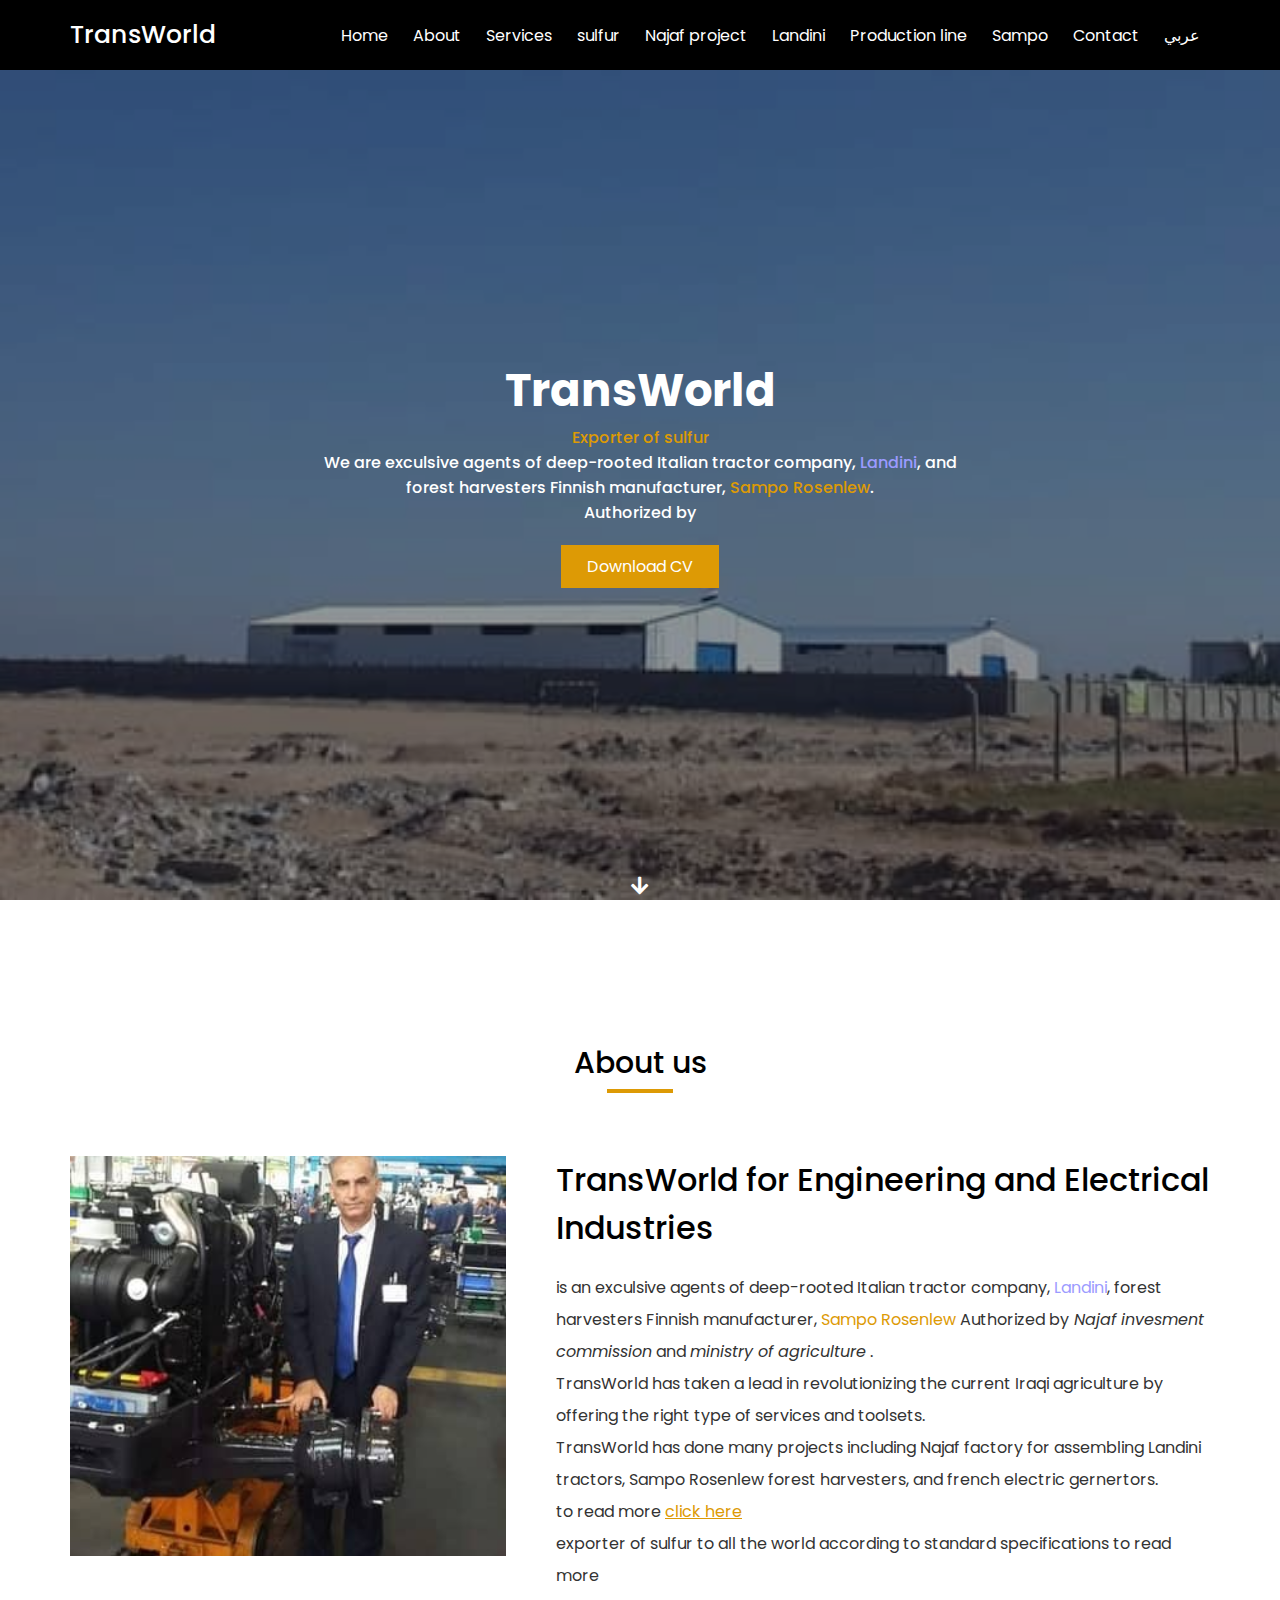
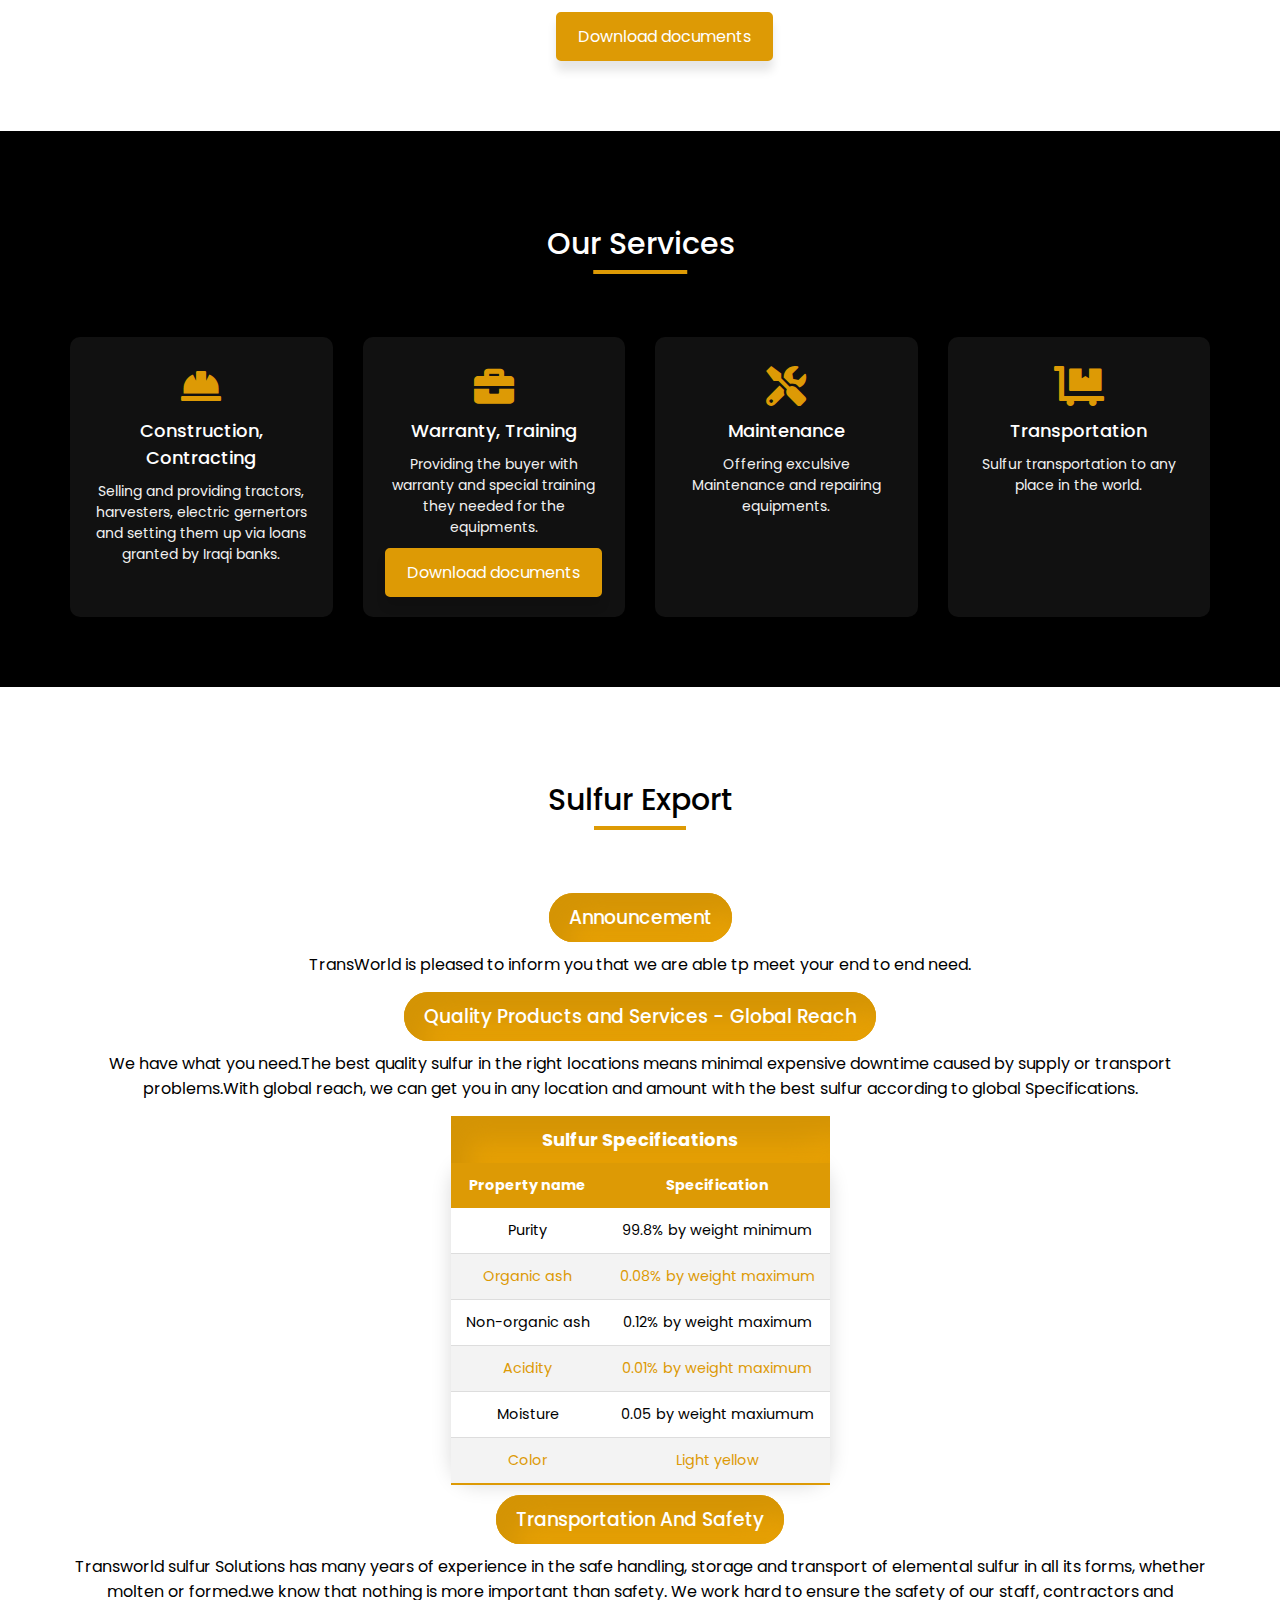
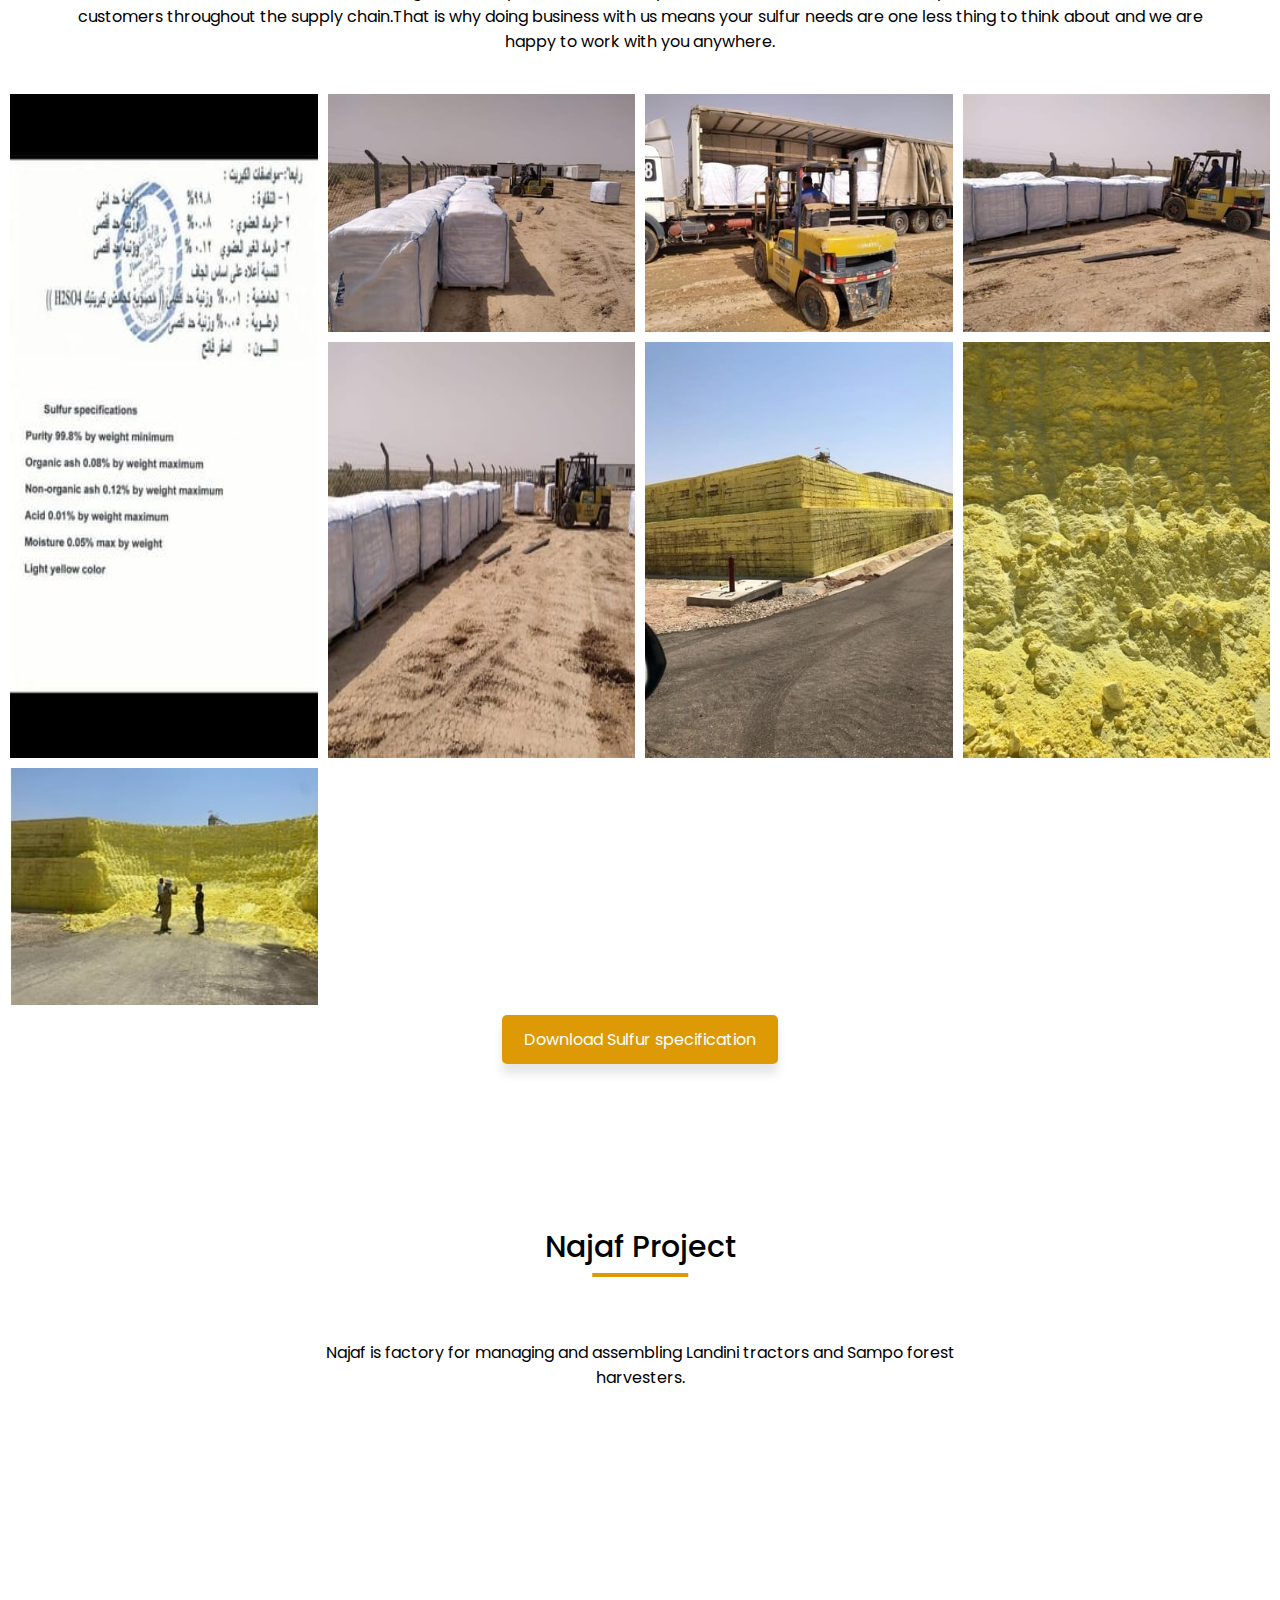
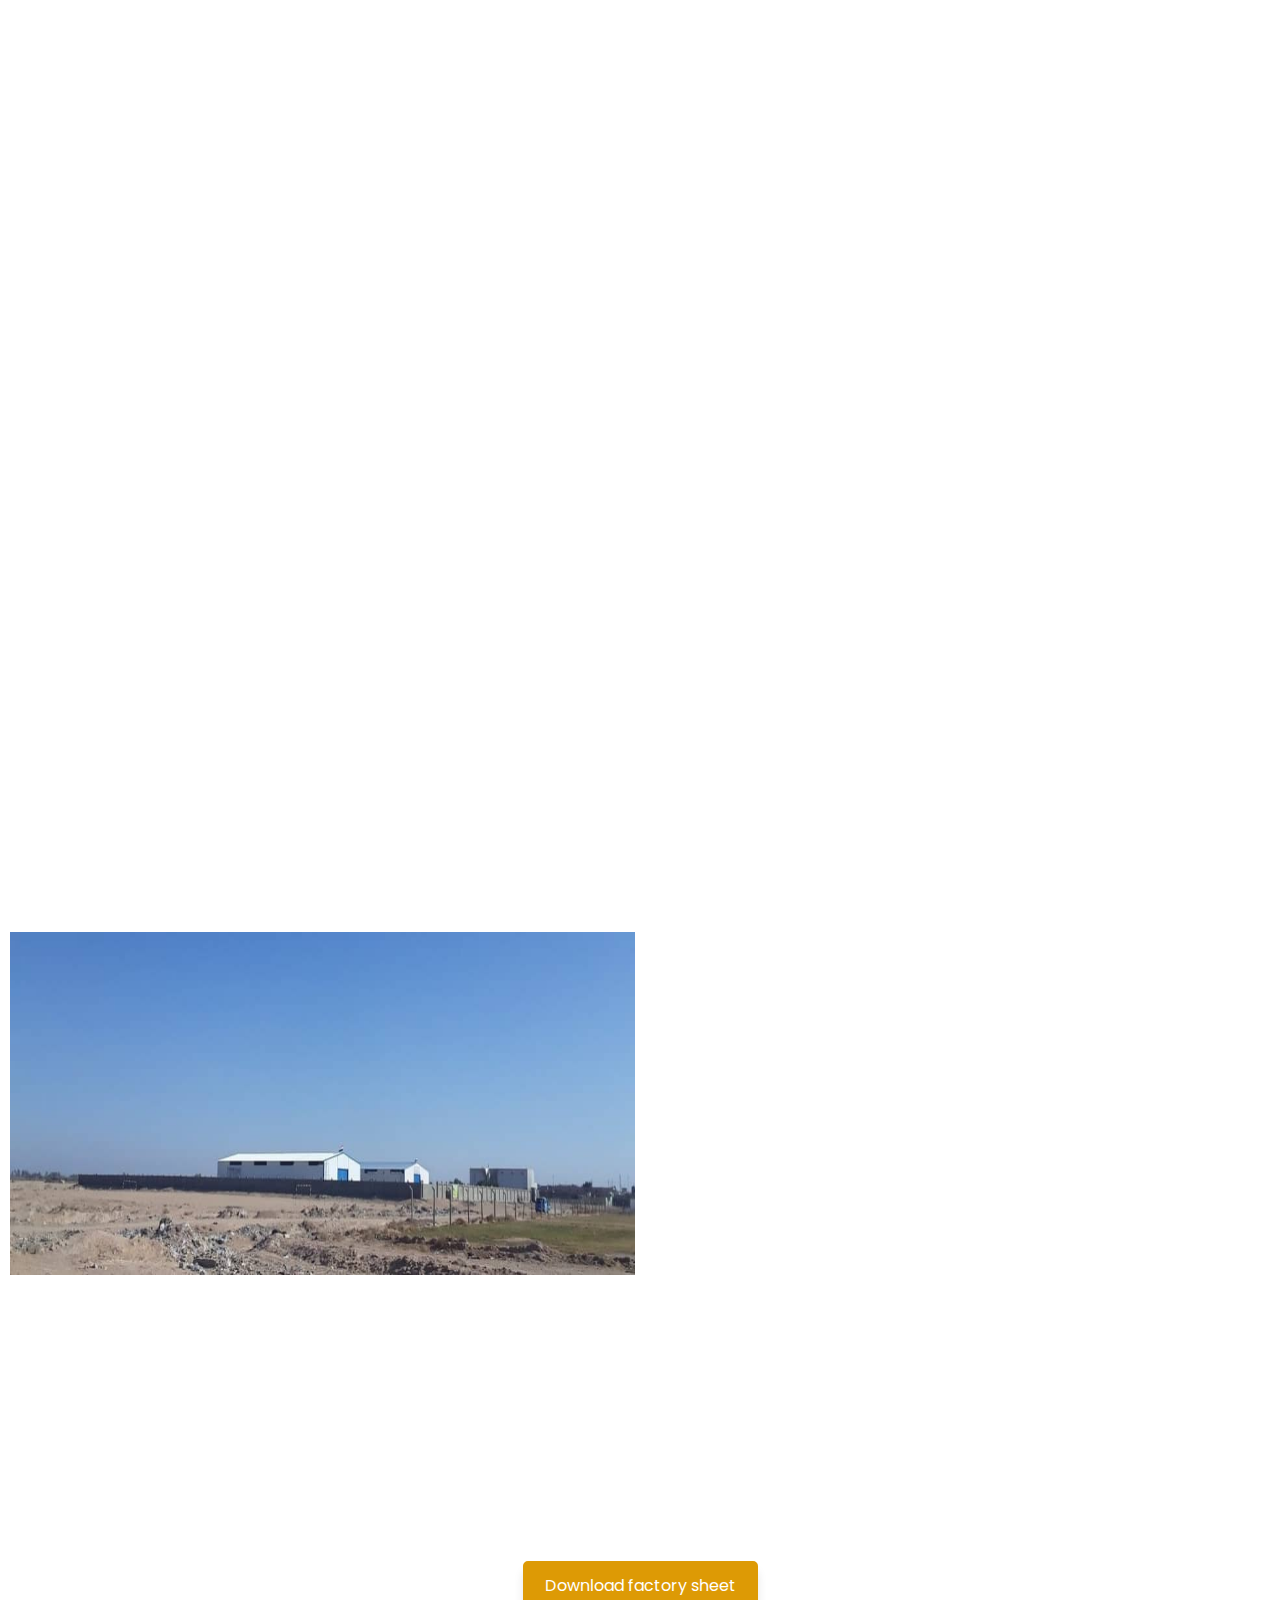
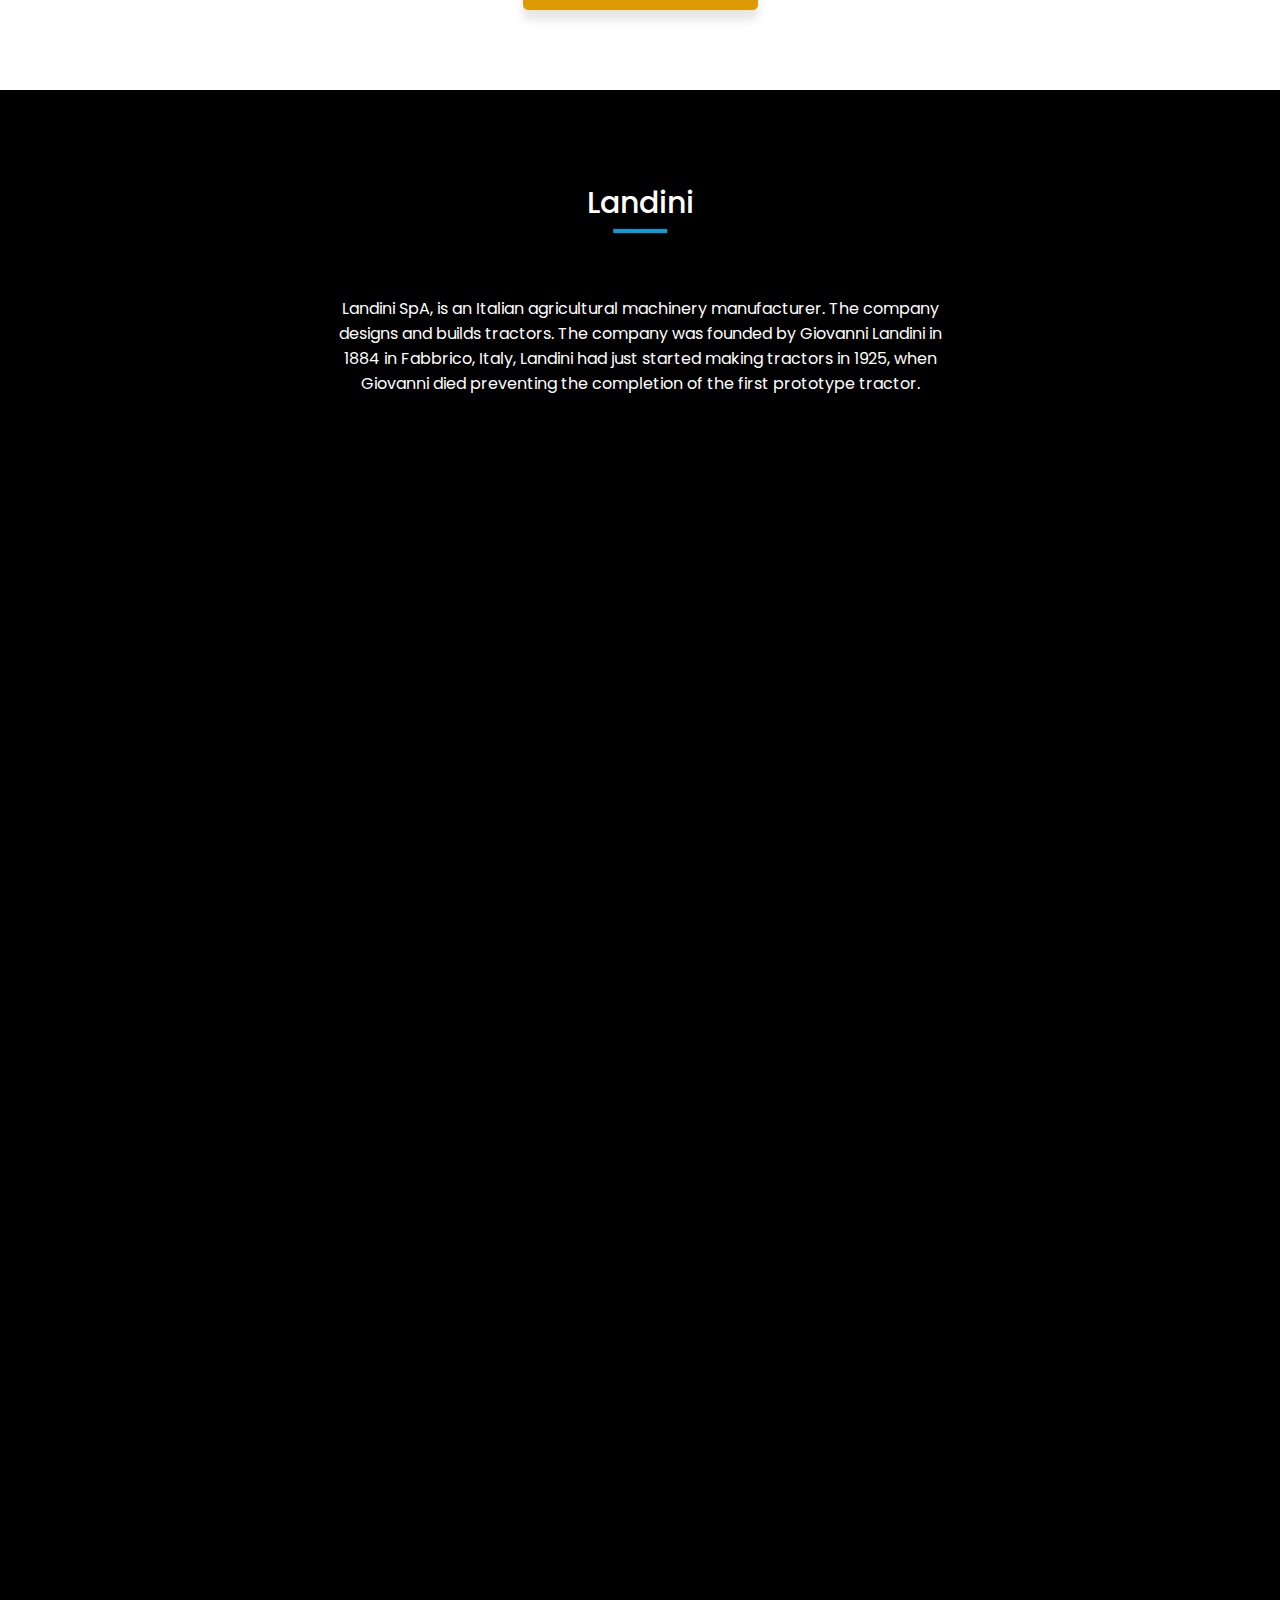
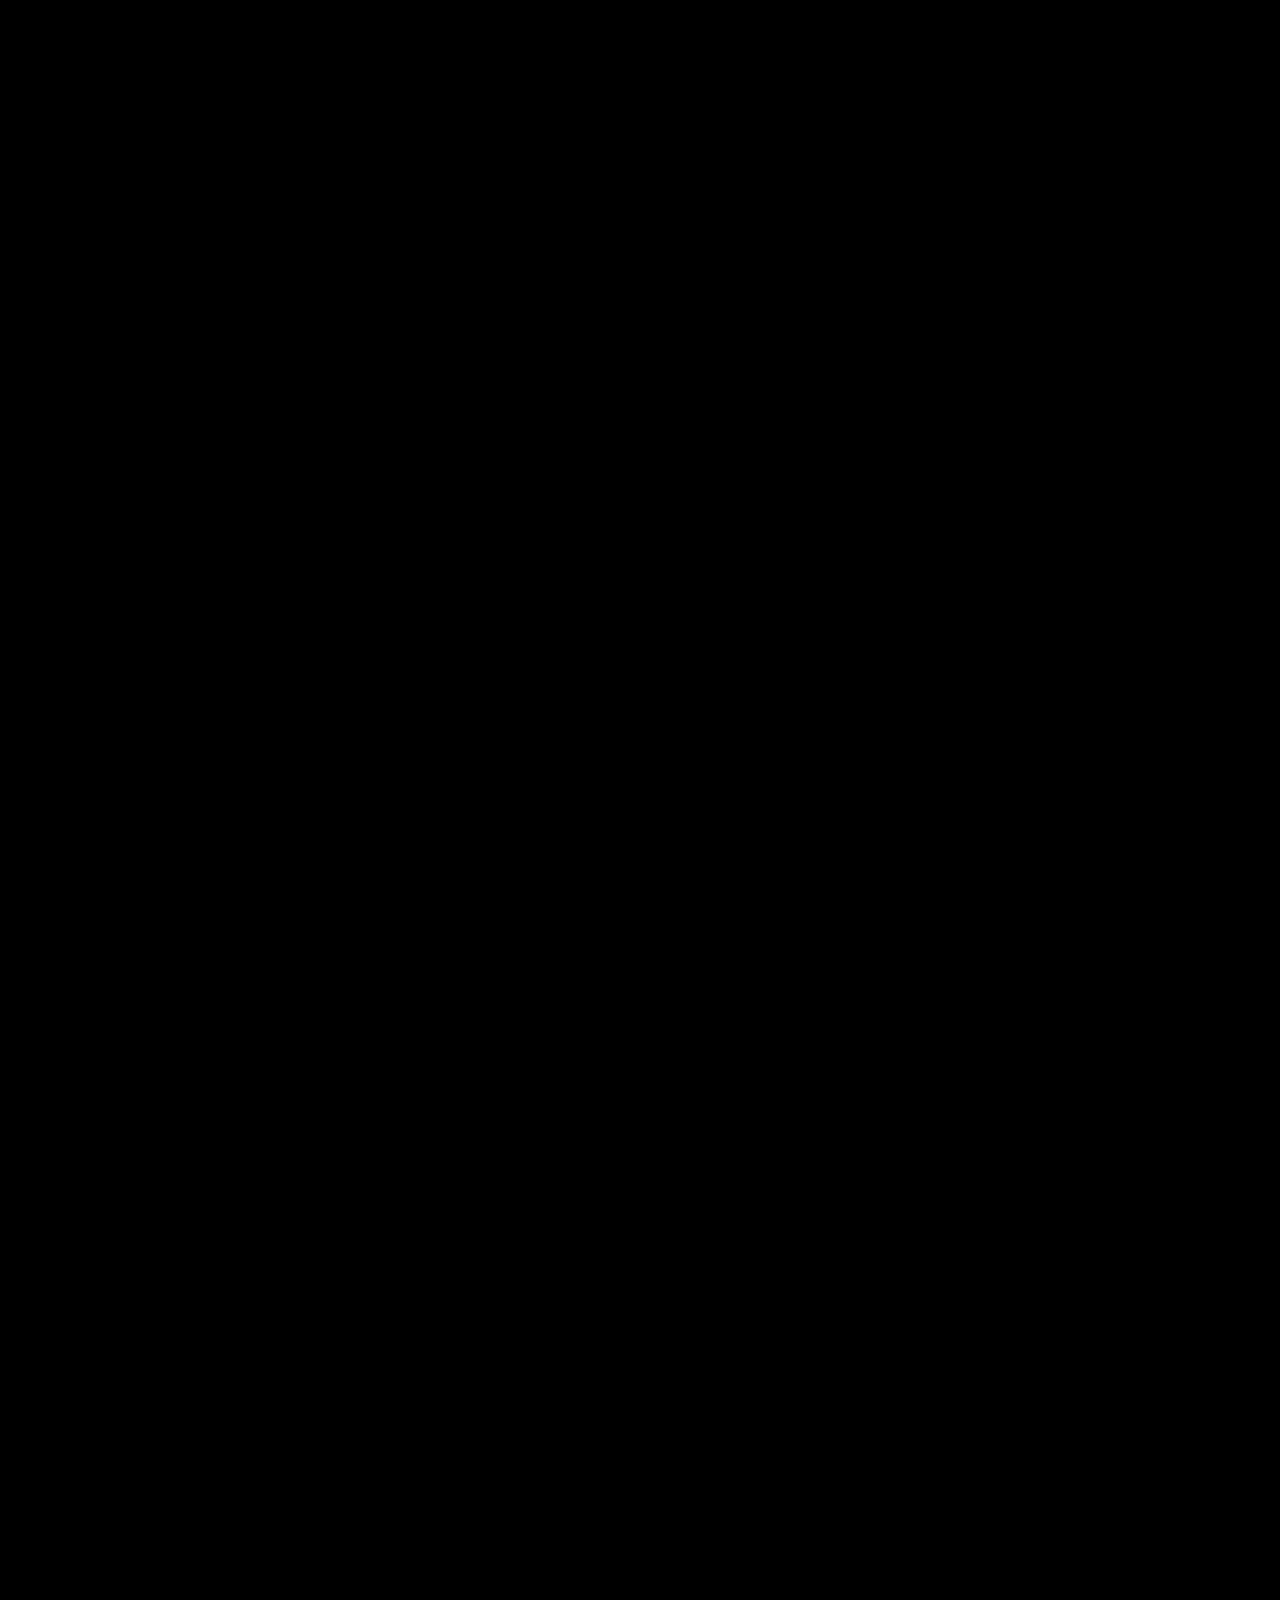
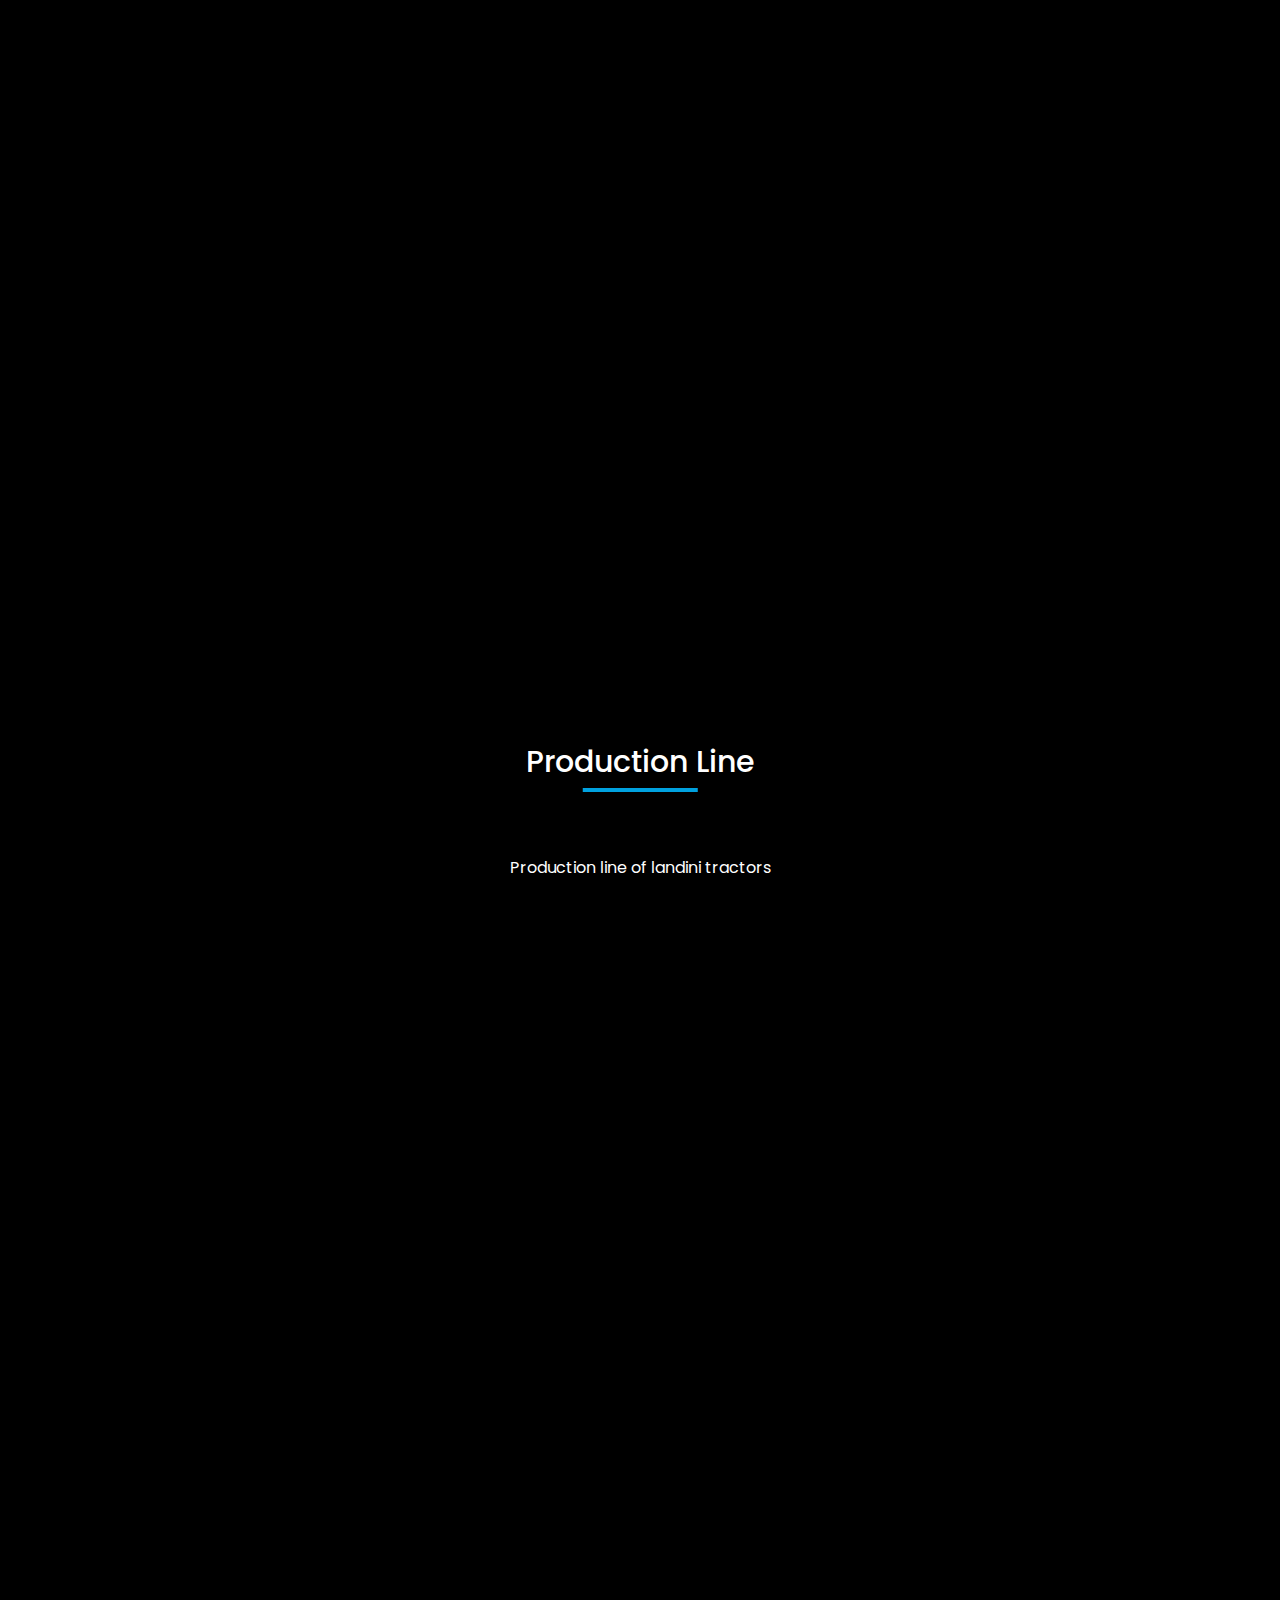
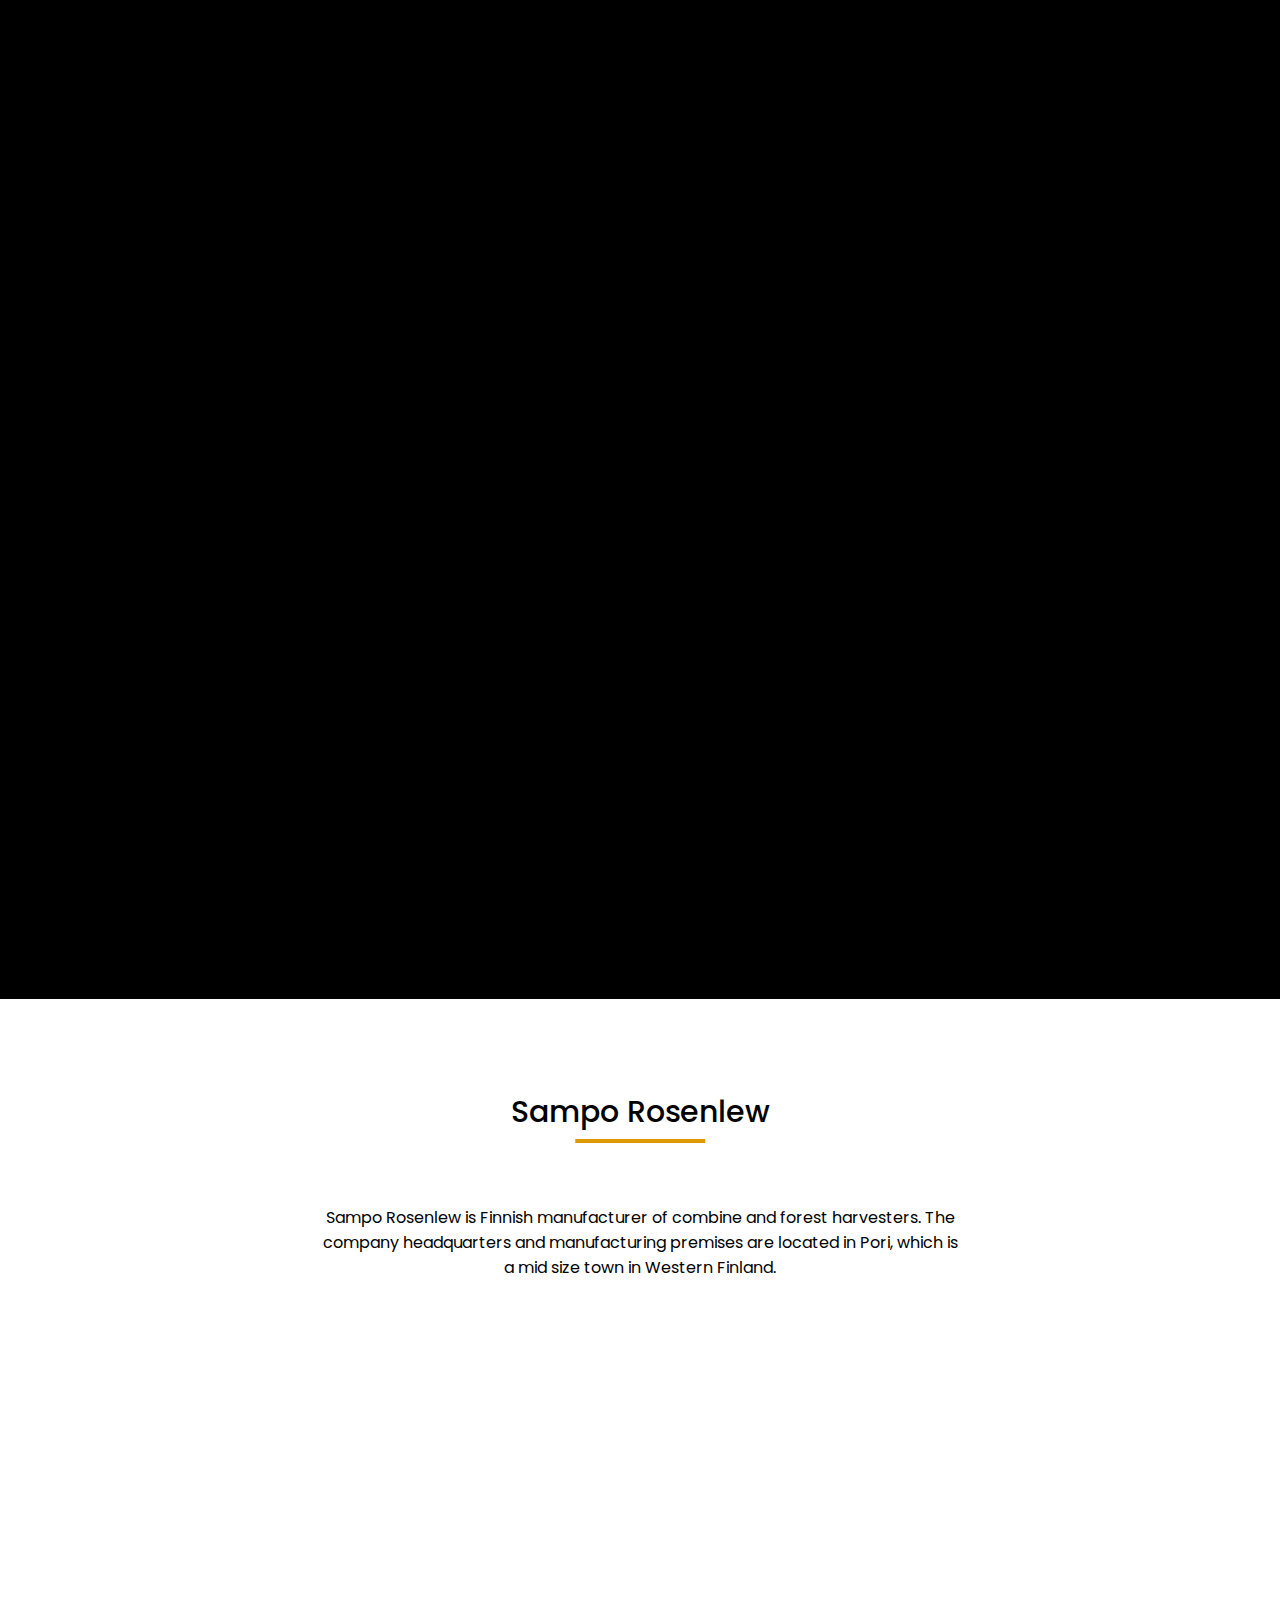
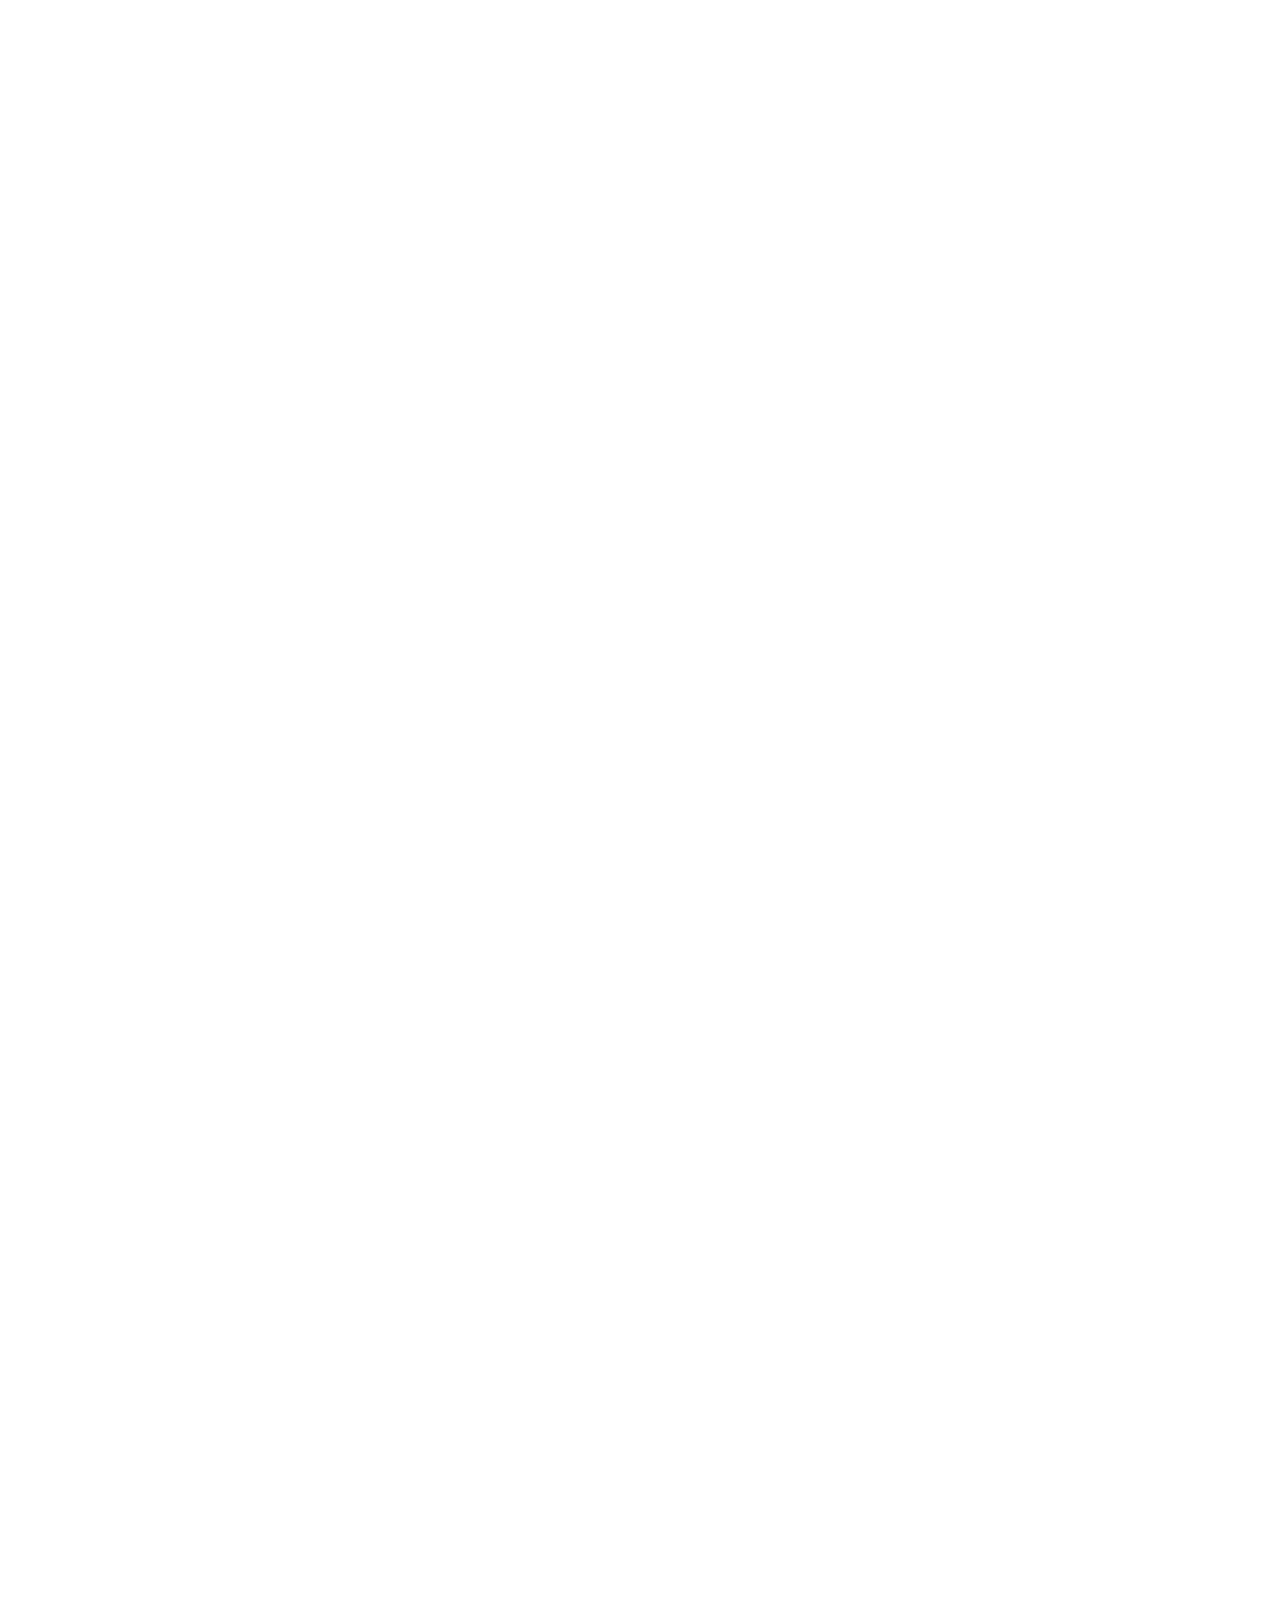
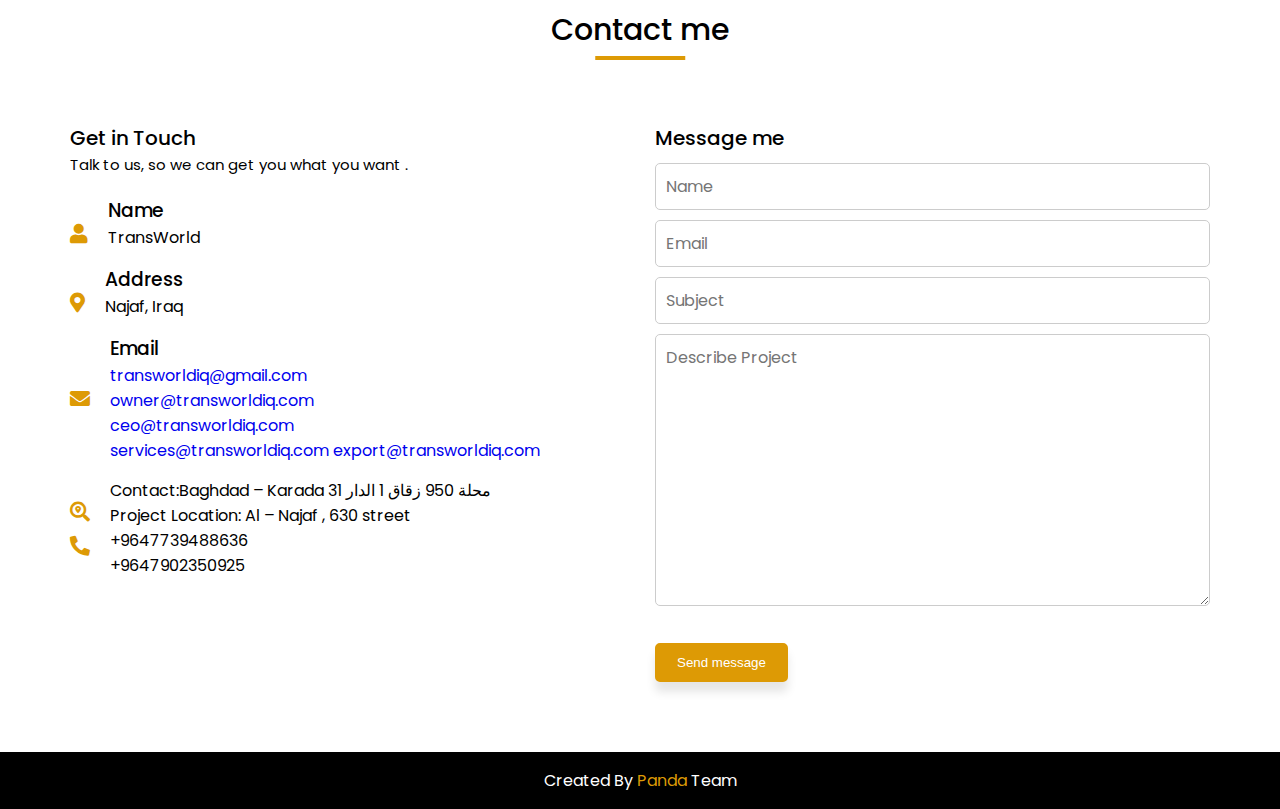
==== index.html @ b2044a7e "production section added" ====
<!DOCTYPE html>
<html lang="en">
  <head>
    <meta charset="UTF-8" />
    <meta name="viewport" content="width=device-width, initial-scale=1.0" />
    <meta name="description" content="Exporter of sulfur
We are exculsive agents of deep-rooted Italian tractor company, Landini, and forest harvesters Finnish manufacturer, Sampo Rosenlew.">
    <!-- Favicon -->
    <!-- <link rel="shortcut icon" href="./images/favicon.ico" type="image/x-icon" /> -->
    <!-- Font Awesome -->
    <link
      rel="stylesheet"
      href="https://cdnjs.cloudflare.com/ajax/libs/font-awesome/5.15.1/css/all.min.css"
    />
    <!-- AOS -->
    <link
      rel="stylesheet"
      href="https://cdnjs.cloudflare.com/ajax/libs/aos/2.3.4/aos.css"
    />
    <script
      type="text/javascript"
      src="https://cdn.jsdelivr.net/npm/emailjs-com@3/dist/email.min.js"
    ></script>
    <link rel="preconnect" href="https://fonts.googleapis.com" />
    <link rel="preconnect" href="https://fonts.gstatic.com" crossorigin />
    <link
      href="https://fonts.googleapis.com/css2?family=Poppins:wght@200;300;400;500;600;700&display=swap"
      rel="stylesheet"
    />

   <link rel="apple-touch-icon" sizes="180x180" href="./images/apple-touch-icon.png">
<link rel="icon" type="image/png" sizes="32x32" href="./images/favicon-32x32.png">
<link rel="icon" type="image/png" sizes="16x16" href="./images/favicon-16x16.png">
<link rel="manifest" href="./images/site.webmanifest">
<link rel="mask-icon" href="./images/safari-pinned-tab.svg" color="#5bbad5">
<meta name="msapplication-TileColor" content="#da532c">
<meta name="theme-color" content="#ffffff">

    
    <!-- Custom StyleSheet -->
    <link rel="stylesheet" href="./styles.css" />
    <title>TransWorld</title>
  </head>
  <body>
    <div class="announcements ">
      <div class="bullhorn">
        <h1 class="bullhorn__heading ">
          <i class="fas fa-bullhorn"></i> sulfur export
        </h1>
        <p class="bullhorn__text">we are happy to announce that we can get your need of sulfur.</p>
        <a href="#sulfur" class="btn">Read more</a>
        <div class="announcements__close">
                <i class="fas fa-times"></i>
              </div>
      </div>
     
    </div>
    <!-- Header -->
    <header id="home" class="header">
      <!-- Navigation -->
      <nav class="nav">
        <div class="navigation container">
          <div class="logo">
            <h1>TransWorld</h1>
          </div>

          <div class="menu">
            <div class="top-nav">
              <div class="logo">
                <h1>TransWorld<span>.</span></h1>
              </div>
              <div class="close">
                <i class="fas fa-times"></i>
              </div>
            </div>

            <ul class="nav-list">
              <li class="nav-item">
                <a href="#home" class="nav-link scroll-link">Home</a>
              </li>
              <li class="nav-item">
                <a href="#about" class="nav-link scroll-link">About</a>
              </li>
              <li class="nav-item">
                <a href="#services" class="nav-link scroll-link">Services</a>
              </li>
              <li class="nav-item">
                <a style="white-space: nowrap;" href="#sulfur" class="nav-link scroll-link">sulfur</a>
              </li>
              <li class="nav-item">
                <a style="white-space: nowrap;" href="#najaf" class="nav-link scroll-link">Najaf project</a>
              </li>
              <li class="nav-item">
                <a href="#landini" class="nav-link scroll-link">Landini</a>
              </li>
              <li class="nav-item">
                <a href="#production" class="nav-link scroll-link">Production line</a>
              </li>
              <li class="nav-item">
                <a href="#sampo" class="nav-link scroll-link">Sampo</a>
              </li>

              <li class="nav-item">
                <a href="#contact" class="nav-link scroll-link">Contact</a>
              </li>
              <li class="nav-item">
                <a href="./indexAr.html" class="nav-link">عربي</a>
              </li>
            </ul>
          </div>

          <div class="hamburger">
            <i class="fas fa-bars"></i>
          </div>
        </div>
      </nav>
      <!-- Hero -->
      <div class="hero">
        <h1>TransWorld</h1>
        <h4>
          <span  class="sampo">Exporter of sulfur </span>
          <br>
          We are exculsive agents of deep-rooted Italian tractor company,
          <span class="landini">Landini</span>, and forest harvesters Finnish
          manufacturer,<span class="sampo"> Sampo Rosenlew</span>. <br />
          Authorized by <span id="type1"> </span>
        </h4>
        <a
          target="__blank"
          href="https://drive.google.com/file/d/1tluhqa-PEDRp9H2wcFbpK3TBX7OTzazV/view"
          >Download CV</a
        >
        
        <div class="icon"><i class="fas fa-arrow-down"></i></div>
      </div>

     
    </header>

    <!-- Main -->
    <section class="section about" id="about">
      <div class="title">
        <h1>About us</h1>
      </div>

      <div class="about-center container">
        <div class="left" data-aos="fade-right" data-aos-duration="2000">
          <img loading="lazy" width="343" height="624" style="width: 100%" src="./images/profile1.jpg" alt="About" />
        </div>
        <div class="right" data-aos="fade-left" data-aos-duration="2000">
          <h1>
            TransWorld
            <span class="enginnering"
              >for Engineering and Electrical Industries</span
            >
          </h1>
          <p>
            is an exculsive agents of deep-rooted Italian tractor company,
            <span class="landini">Landini</span>, forest harvesters Finnish
            manufacturer,<span class="sampo"> Sampo Rosenlew</span> Authorized
            by<span class="italic"> Najaf invesment commission</span> and
            <span class="italic">ministry of agriculture</span> .<br />
            TransWorld has taken a lead in revolutionizing the current Iraqi
            agriculture by offering the right type of services and toolsets.<br />
            TransWorld has done many projects including Najaf factory for
            assembling Landini tractors, Sampo Rosenlew forest harvesters, and
            french electric gernertors.<br /> to read more <a href="#najaf" class="clickme">click here</a>
            <br>
            exporter of sulfur to all the world according to standard specifications
            to read more 
          </p>
          <a
            target="__blank"
            href="https://drive.google.com/file/d/1eMQMuQD7AAzV1RnUiD7kBJ0HDFcUtBu0/view?usp=drive_open"
            class="btn"
            >Download documents</a
          >
        </div>
      </div>
    </section>

    <!-- Services -->
    <section class="section theme" id="services">
      <div class="title">
        <h1>Our Services</h1>
      </div>

      <div class="services-center container">
        <div class="service" data-aos="fade-down" data-aos-duration="2000">
          <span><i class="fas fa-hard-hat"></i></span>
          <h2>Construction, Contracting</h2>
          <p>
            Selling and providing tractors, harvesters, electric gernertors and
            setting them up via loans granted by Iraqi banks.
          </p>
        </div>

        <div class="service" data-aos="fade-up" data-aos-duration="2000">
          <span><i class="fas fa-briefcase"></i></span>
          <h2>Warranty, Training</h2>
          <p>
            Providing the buyer with warranty and special training they needed
            for the equipments.
          </p>
          <a
            target="__blank"
            href="https://drive.google.com/file/d/14Ev67QJpmAxqZKG4GBSq-D1_QF16k7yN/view"
            class="btn"
            >Download documents</a
          >
        </div>

        <div class="service" data-aos="fade-down" data-aos-duration="2000">
          <span><i class="fas fa-tools"></i></span>
          <h2>Maintenance</h2>
          <p>Offering exculsive Maintenance and repairing equipments.</p>
        </div>
        <div class="service" data-aos="fade-up" data-aos-duration="2000">
          <span><i class="fas fa-dolly-flatbed"></i></span>
          <h2>Transportation</h2>
          <p>Sulfur transportation to any place in the world.</p>
        </div>
      </div>
    </section>

    <!-- Skills -->
    <section class="section rosenlew" id="sulfur">
      <div class="title">
        <h1>Sulfur Export</h1>
      </div>
      <h3 class="sulfur__heading">Announcement</h3>
      <p class="rosenlew__text">
        TransWorld is pleased to inform you that we are able tp meet your end to end need.
      </p>
      <h3 class="sulfur__heading">Quality Products and Services - Global Reach</h3>
      <p>We have what you need.The best quality sulfur in the right locations means minimal expensive downtime caused by supply or transport problems.With global reach, we can get you in any location and amount with the best sulfur according to global Specifications.
      </p>
      <table class="styled-table">
        <caption>Sulfur Specifications </caption>
  <thead>
      <tr>
          <th>Property name</th>
          <th>Specification</th>
      </tr>
  </thead>
  <tbody>
      <tr>
          <td>Purity</td>
          <td>99.8% by weight minimum </td>
      </tr>
      <tr class="active-row">
          <td>Organic ash</td>
          <td>0.08% by weight maximum</td>
      </tr>
      <tr>
          <td>Non-organic ash</td>
          <td>0.12% by weight maximum</td>
      </tr>
      <tr class="active-row">
          <td>Acidity</td>
          <td>0.01% by weight maximum</td>
      </tr>
      <tr>
          <td>Moisture</td>
          <td>0.05 by weight maxiumum </td>
      </tr>
      <tr class="active-row">
          <td>Color</td>
          <td>Light yellow</td>
      </tr>
      <!-- and so on... -->
  </tbody>
</table>
      <h3 class="sulfur__heading">Transportation And Safety </h3>
      <p>Transworld sulfur Solutions has many years of experience in the safe handling, storage and transport of elemental sulfur in all its forms, whether molten or formed.we know that nothing is more important than safety. We work hard to ensure the safety of our staff, contractors and customers throughout the supply chain.That is why doing business with us means your sulfur needs are one less thing to think about and we are happy to work with you anywhere.

        
      </p>
      <div class="grid sulfur">
        <div class="grid__item tall"><img width="265" height="470" loading="lazy" src="./images/sulfur1.jpg" alt="sulfur production" /></div>
        <div class="grid__item"><img width="400" height="300" loading="lazy" src="./images/sulfur2.jpg" alt="sulfur production" /></div>
        <div class="grid__item"><img width="400" height="300" loading="lazy" src="./images/sulfur3.jpg" alt="sulfur production" /></div>
        <div class="grid__item"><img width="400" height="300" loading="lazy" src="./images/sulfur4.jpg" alt="sulfur production" /></div>
        <div class="grid__item"><img width="400" height="300" loading="lazy" src="./images/sulfur5.jpg" alt="sulfur production" /></div>
        <div class="grid__item"><img width="400" height="533" loading="lazy" src="./images/sulfur6.jpg" alt="sulfur production" /></div>
        <div class="grid__item"><img width="400" height="533" loading="lazy" src="./images/sulfur7.jpg" alt="sulfur production" /></div>
        <div class="grid__item"><img width="300" height="244" loading="lazy" src="./images/sulfur8.jpg" alt="sulfur production" /></div>
        
      </div>
      <a
        target="__blank"
        href="https://drive.google.com/file/d/1i5XDwlcLVckRjGsEOge6G3C3qD5MQ6SI/view"
        class="btn"
        >Download Sulfur specification</a
      >
    </section>
    <section class="section rosenlew" id="najaf">
      <div class="title">
        <h1>Najaf Project</h1>
      </div>
      <p class="rosenlew__text">
        Najaf is factory for managing and assembling Landini tractors and Sampo
        forest harvesters.
      </p>

      <div class="grid najaf">
        <div class="grid__item wide"><img loading="lazy" width="499" height="281" src="./images/najaf1.jpg" alt="najaf" /></div>
        
        <div class="grid__item "><img loading="lazy" width="512" height="362"  src="./images/najaf3.jpg" alt="najaf" /></div>
        <div class="grid__item wide"><img loading="lazy" width="400" height="108"  src="./images/landini9.jpg" alt="landini" /></div>
        <div class="grid__item wide">
          <img  loading="lazy" width="896" height="504"  src="./images/landini12.jpg" alt="landini" />
        </div>
        <!-- <div class="grid__item"><img src="./images/najaf6.PNG" alt="Najaf" /></div> -->
        <div class="grid__item"><img loading="lazy" width="310" height="175"  src="./images/najaf7.jpg" alt="najaf" /></div>
        <div class="grid__item wide"><img loading="lazy" width="330" height="186"  src="./images/najaf8.jpg" alt="najaf" /></div>
        <div  class="grid__item "><img  loading="lazy" width="400" height="267"  src="./images/bussiness2.jpg" alt="najaf" /></div>
        <div  class="grid__item tall"><img  loading="lazy" width="188" height="500"  src="./images/bussiness3.jpg" alt="najaf" /></div>
        <div class="grid__item wide"><img  loading="lazy" width="960" height="341"  src="./images/najaf9.jpg" alt="najaf" /></div>
        <div  class="grid__item wide"><img  loading="lazy" width="552" height="220"  src="./images/bussiness.jpg" alt="najaf" /></div>
      </div>
      <a
        target="__blank"
        href="https://drive.google.com/file/d/1XzRm5hGX4TvitkJlsBdp9jgvGE-S5t4x/view "
        class="btn"
        >Download factory sheet</a
      >
    </section>

    <section class="section tractor theme" id="landini">
      <div class="title">
        <h1>Landini</h1>
      </div>

      <p class="tractor__text">
        Landini SpA, is an Italian agricultural machinery manufacturer. The
        company designs and builds tractors. The company was founded by Giovanni
        Landini in 1884 in Fabbrico, Italy, Landini had just started making
        tractors in 1925, when Giovanni died preventing the completion of the
        first prototype tractor.
      </p>


      <div class="teams-center container">
        <div class="grid">
        <div class="grid__item"><img loading="lazy" width="300" height="400"  src="./images/landini1.jpg" alt="landini" /></div>
        <div class="grid__item"><img loading="lazy" width="300" height="200"  src="./images/landini2.jpg" alt="landini" /></div>
        <div class="grid__item"><img loading="lazy" width="300" height="274"  src="./images/landini3.jpg" alt="landini" /></div>
        <div class="grid__item"><img loading="lazy" width="400" height="225"  src="./images/landini4.jpg" alt="landini" /></div>
        <div class="grid__item"><img loading="lazy" width="528" height="528"  src="./images/landini5.jpg" alt="landini" /></div>
        <div class="grid__item"><img loading="lazy" width="300" height="226"  src="./images/landini6.jpg" alt="landini" /></div>
        <div class="grid__item"><img loading="lazy" width="358" height="201"  src="./images/landini7.jpg" alt="landini" /></div>
        <div class="grid__item"><img loading="lazy" width="400" height="225"  src="./images/landini8.jpg" alt="landini" /></div>
        <div class="grid__item  tall"><img  loading="lazy" width="198" height="352"   src="./images/landini10.jpg" alt="landini" /></div>
        <div class="grid__item wide"><img  loading="lazy" width="400" height="108"   src="./images/landini9.jpg" alt="landini" /></div>
        <div class="grid__item wide"><img  loading="lazy" width="400" height="265"   src="./images/landini13.jpg" alt="landini" /></div>
        <div class="grid__item wide"><img loading="lazy" width="552" height="310"   src="./images/landini11.jpg" alt="landini" /></div>
        <div class="grid__item  wide"><img  loading="lazy" width="896" height="504"   src="./images/landini12.jpg" alt="landini" /></div>
      </div>


       
      </div>
      <div class="tractor__video">
        
        <a target="__blank" href="https://www.youtube.com/embed/_UUuD_L5m4c">
          <img  width="482" height="369"  loading="lazy" src="./images/landinivideo.jpg" alt="landini video">

        </a>
      </div>
    </section>
    <section class="section tractor theme" id="production">
      <div class="title">
        <h1>Production Line</h1>
      </div>
      
      <p class="tractor__text">
        Production line of landini tractors
      </p>


      <div class="teams-center container">
        <div class="grid">
        <div class="grid__item"><img loading="lazy" width="300" height="400"  src="./images/landini1.jpg" alt="landini" /></div>
       
        <div class="grid__item "><img loading="lazy" width="400" height="225"  src="./images/landini4.jpg" alt="landini" /></div>
        
        <div class="grid__item"><img loading="lazy" width="300" height="226"  src="./images/landini6.jpg" alt="landini" /></div>
        <div class="grid__item"><img loading="lazy" width="358" height="201"  src="./images/landini7.jpg" alt="landini" /></div>
        <div class="grid__item"><img loading="lazy" width="400" height="225"  src="./images/landini8.jpg" alt="landini" /></div>
        <div class="grid__item  tall"><img  loading="lazy" width="198" height="352"   src="./images/landini10.jpg" alt="landini" /></div>
       
        <div class="grid__item"><img loading="lazy" width="400" height="225"  src="./images/sampo6.jpg" alt="Sampo" /></div>
<div class="grid__item"><img loading="lazy" width="300" height="168"  src="./images/sampo8.jpg" alt="Sampo" /></div>
        <div class="grid__item wide"><img loading="lazy" width="552" height="310"   src="./images/landini11.jpg" alt="landini" /></div>
        
      </div>


       
      </div>
      
    </section>

    <section class="section rosenlew" id="sampo">
      <div class="title">
        <h1>Sampo Rosenlew</h1>
      </div>
      <p class="rosenlew__text">
        Sampo Rosenlew is Finnish manufacturer of combine and forest harvesters.
        The company headquarters and manufacturing premises are located in Pori,
        which is a mid size town in Western Finland.
      </p>
      <div class="rosenlew__video">
        
        <a target="__blank" href="https://www.youtube.com/embed/u1ZUz6kHcTI">
          <img loading="lazy" src="./images/sampovideo.jpg" alt="sampo video">

        </a>
      </div>

      <div class="grid">
        <div class="grid__item"><img  loading="lazy" width="300" height="292"  src="./images/sampo1.jpg" alt="Sampo" /></div>
        <div class="grid__item"><img loading="lazy" width="300" height="168"  src="./images/sampo2.jpg" alt="Sampo" /></div>
        <div class="grid__item wide"><img  loading="lazy" width="552" height="310"  src="./images/sampo3.jpg" alt="Sampo" /></div>
        <div class="grid__item wide"><img  loading="lazy" width="400" height="225"  src="./images/sampo4.jpg" alt="Sampo" /></div>
        <div class="grid__item"><img loading="lazy" width="300" height="213"  src="./images/sampo5.jpg" alt="Sampo" /></div>
        <div class="grid__item"><img loading="lazy" width="400" height="225"  src="./images/sampo6.jpg" alt="Sampo" /></div>
        <div class="grid__item tall"><img loading="lazy" width="275" height="500"  src="./images/sampo7.jpg" alt="Sampo" /></div>
        <div class="grid__item"><img loading="lazy" width="300" height="168"  src="./images/sampo8.jpg" alt="Sampo" /></div>
        <div class="grid__item wide"><img  loading="lazy" width="499" height="281"  src="./images/sampo9.jpg" alt="Sampo" /></div>
        <div class="grid__item wide"><img  loading="lazy" width="500" height="281"  src="./images/sampo10.jpg" alt="Sampo" /></div>
        <div class="grid__item tall"><img  loading="lazy" width="275" height="500"  src="./images/sampo11.jpg" alt="Sampo" /></div>
        <div class="grid__item"><img loading="lazy" width="400" height="225"  src="./images/sampo12.jpg" alt="Sampo" /></div>
      </div>
    </section>

    <!-- Teams -->
    

    <!-- Contact -->
    <section class="section contact" id="contact">
      <div class="title">
        <h1>Contact me</h1>
      </div>

      <div class="contact-center container">
        <div class="left" data-aos="fade-down-right" data-aos-duration="2000">
          <h2>Get in Touch</h2>
          <p>Talk to us, so we can get you what you want .</p>
          <div>
            <span class="icon"><i class="fas fa-user"></i></span>
            <span class="content">
              <h3>Name</h3>
              <span>TransWorld</span>
            </span>
          </div>

          <div>
            <span class="icon"><i class="fas fa-map-marker-alt"></i></span>
            <span class="content">
              <h3>Address</h3>
              <span>Najaf, Iraq</span>
            </span>
          </div>

          <div>
            <span style="margin-top: unset" class="icon"
              ><i class="fas fa-envelope"></i
            ></span>
            <span class="content">
              <h3>Email</h3>
              <span>
                <a href="mailto:transworldiq@gmail.com"
                  >transworldiq@gmail.com</a
                >
                <br />
                <a href="mailto:owner@transworldiq.com"
                  >owner@transworldiq.com</a
                >
                <br />
                <a href="mailto:ceo@transworldiq.com">ceo@transworldiq.com</a>
                <br />
                <a href="mailto:services@transworldiq.com"
                  >services@transworldiq.com</a
                >
                <a href="mailto:export@transworldiq.com"
                  >export@transworldiq.com</a
                >
                
              </span>
            </span>
          </div>
          <div >
            

       <span style="margin-top: unset;" class="icon">
         <i class="fas fa-search-location"></i><br>
         <i class="fas fa-phone-alt"></i>
        
      </span> 
      <span class="content">
        Contact:Baghdad – Karada  محلة 950 زقاق 1 الدار 31 <br>
        Project Location: Al – Najaf  , 630 street<br>
        +9647739488636<br>
        +9647902350925<br>
      </span>
       
       
       

      
          </div>
        </div>

        <div class="right" data-aos="fade-up-left" data-aos-duration="2000">
          <form class="form">
            <h2>Message me</h2>
            <div>
              <input id="name" required type="text" placeholder="Name" />
              <input id="email" required type="email" placeholder="Email" />
            </div>
            <input id="subject" required type="text" placeholder="Subject" />
            <textarea
              id="textarea"
              required
              cols="10"
              rows="10"
              placeholder="Describe Project"
            ></textarea>

            <button type="submit" href="#" class="btn">Send message</button>
          </form>
        </div>
      </div>
      
    </section>

    <footer>
      <p>
        Created By
        <a target="__blank" href="https://panda-prog.com/"
          ><span>Panda</span></a
        >
        Team
      </p>
    </footer>
    <div class="model hidden"> <div class="model__container"><img style="display: block;width: 100%;object-fit: contain;" src=""  class="model__img"></div> </div>

    <!-- AOS -->
    <script src="https://cdnjs.cloudflare.com/ajax/libs/aos/2.3.4/aos.js"></script>
    <!-- Typeit -->
    <script src="https://cdnjs.cloudflare.com/ajax/libs/typeit/7.0.4/typeit.min.js"></script>
    
    <!-- Glidejs -->
    
    <!-- Custom Script -->
    <script src="./index.js"></script>
  </body>
</html>
---- styles.css ----
*,
*::before,
*::after {
  margin: 0;
  padding: 0;
  box-sizing: inherit;
}

html {
  scroll-behavior: smooth;
  box-sizing: border-box;
  font-size: 62.5%;
}

body {
  font-family: "Poppins", sans-serif;
  font-size: 1.6rem;
  font-weight: 400;
  background-color: #fff;
  color: #000;
  position: relative;
  z-index: 1;
}

h1,
h2,
h3,
h4 {
  font-weight: 500;
}

a {
  text-decoration: none;
}

img {
  max-width: 100%;
  height: auto;
}

li {
  list-style: none;
}

.container {
  max-width: 114rem;
  margin: 0 auto;
}

@media only screen and (max-width: 1200px) {
  .container {
    padding: 0 3rem;
  }
}

/* Header */
.header {
  position: relative;
  width: 100%;
  min-height: 100vh;
  background: #000;
  z-index: 1;
  display: flex;
  flex-direction: column;
}

.header img {
  /* position: absolute;
  right: 5%;
  bottom: 0; */
  width: 100%;
  z-index: -1;
  object-fit: cover;
}

@media only screen and (max-width: 996px) {
  /* .header {
    min-height: 80vh;
  } */

  .header img {
    width: 50rem;
  }
}

@media only screen and (max-width: 768px) {
  .header img {
    width: 40rem;
  }
}

@media only screen and (max-width: 567px) {
  .header {
    min-height: 100vh;
  }

  .header img {
    width: 35rem;
  }
}
@media only screen and (max-width: 370px) {
  .header {
    min-height: 110vh;
  }

  
}

.nav {
  padding: 1.6rem 0;
}

.nav.fix-nav {
  position: fixed;
  top: 0;
  left: 0;
  width: 100%;
  background-color: #dd9a05;
  box-shadow: 0 5px 15px rgba(0, 0, 0, 0.1);
  z-index: 999;
}

.navigation {
  display: flex;
  align-items: center;
  justify-content: space-between;
}

.logo h1 {
  font-size: 2.5rem;
  color: #fff;
}

.logo h1 span {
  font-weight: bold;
  color: #dd9a05;
}

.nav-list {
  display: flex;
  align-items: center;
}

.nav-item:not(:last-child) {
  margin-right: 0.5rem;
}

.nav-link:link,
.nav-link:visited {
  color: #fff;
  padding: 0.8rem 1rem;
  transition: all 300ms ease-in-out;
}

.nav-link:hover {
  border-radius: 0.3rem;
  background-color: #dd9a05;
}

.top-nav {
  display: none;
}

.hamburger {
  display: none;
}

@media only screen and (max-width: 1180px) {
  .menu {
    position: fixed;
    top: 0;
    left: -100%;
    width: 80%;
    max-width: 40rem;
    height: 100%;
    background-color: #fff;
    transition: all 500ms ease-in-out;
    z-index: 100;
  }

  .menu.show {
    left: 0;
  }

  .top-nav {
    display: flex;
    align-items: center;
    justify-content: space-between;
    background-color: #dd9a05;
    padding: 1rem 1.6rem;
  }

  .top-nav .logo span {
    color: #fff;
  }

  .top-nav .close {
    color: #fff;
    font-size: 2.3rem;
    padding: 1rem;
    cursor: pointer;
  }

  .hamburger {
    display: block;
    color: #fff;
    font-size: 2.3rem;
    padding: 0.5rem;
    cursor: pointer;
  }

  .nav-link:link,
  .nav-link:visited {
    display: block;
    font-size: 1.7rem;
    color: #222;
    padding: 1rem 0;
  }

  .nav-list {
    flex-direction: column;
    align-items: start;
    padding: 1rem 1.6rem;
  }

  body.show::before {
    content: "";
    position: absolute;
    top: 0;
    left: 0;
    width: 100%;
    height: 100%;
    background-color: rgba(0, 0, 0, 0.8);
    z-index: 1;
  }

  .nav.show {
    background-color: rgba(0, 0, 0, 0.8);
  }
}

/* Hero */
.hero {
  
  color: #fff;
  z-index: 2;

  background: url("./images/najaf9.jpg");
  box-shadow: inset 0 0 0 1000px rgba(0, 0, 0, 0.4);
  background-size: cover;
  flex: 1;
  justify-content: center;
  align-items: center;
  display: flex;
  flex-direction: column;
  background-position: center;
  
  
}

.hero h3 {
  font-weight: 400;
}

.hero h1 {
  font-size: 4.5rem;
  margin-top: auto;
  font-weight: bold;
  text-align: center;
}

.hero h4 {
  font-size: 1.6rem;
  width: 50%;
  text-align: center;
}
.hero h4 span {
  color: #dd9a05;
  text-decoration: underline;
}

.hero a:link,
.hero a:visited {
  display: inline-block;
  padding: 0.8rem 2.5rem;
  border: 1px solid #dd9a05;
  background-color: #dd9a05;
  color: #fff;
  margin-top: 2rem;
}

.hero a:hover {
  background-color: transparent;
}



@media only screen and (max-width: 768px) {
  .hero h1 {
    font-size: 4rem;
  }
}

@media only screen and (max-width: 567px) {


  .hero h3 {
    font-size: 1.2rem;
  }

  .hero h1 {
    font-size: 2.5rem;
  }

  .hero h4 {
    font-size: 1.2rem;
  }
}

.icons {
 
  color: #fff;
}

.icons span:not(:last-child) {
  margin-right: 1rem;
}

.icons span {
  font-size: 2rem;
  cursor: pointer;
  transition: all 300ms ease-in-out;
}

.icons span:hover {
  color: #dd9a05;
}

@media only screen and (max-width: 567px) {
  .icons {
    display: none;
  }
}

/* About */

.section {
  padding: 5rem 0 7rem 0;
  overflow-x: hidden;
}

.about {
  margin-top: 5rem;
}

.about-center {
  display: grid;
  grid-template-columns: 1fr 1.5fr;
  gap: 3rem 5rem;
}

.title {
  margin: 4rem 0 7rem 0;
  text-align: center;
}

.title h1 {
  font-size: 3rem;
  display: inline-block;
  position: relative;
  z-index: 0;
}

.title h1::after {
  content: "";
  position: absolute;
  left: 50%;
  bottom: -20%;
  transform: translate(-50%, -50%);
  background-color: #dd9a05;
  width: 50%;
  height: 0.4rem;
  z-index: 1;
}

.left img {
  height: 40rem;
  object-fit: cover;
}

.right h1 {
  margin-bottom: 2rem;
}

.right p {
  line-height: 2;
  margin-bottom: 2rem;
  color: #333;
}

.right h1 span {
  color: #dd9a05;
}

a.btn,
button.btn {
  display: inline-block;
  padding: 1rem 2rem;
  background: #dd9a05;
  color: #fff;
  border-radius: 0.5rem;
  border: 2px solid #dd9a05;
  box-shadow: 0 10px 10px rgba(0, 0, 0, 0.1);
  transition: all 300ms ease-in-out;
  cursor: pointer;
}

a.btn:hover,
button.btn:hover {
  transform: translateY(-3px);
  background-color: transparent;
  color: inherit;
}
.service .btn {
  margin-top: 1rem;
}
.service .btn:hover {
  background: white;
  color: black;
}

a.btn:active {
  transform: translateY(0px);
}

@media only screen and (max-width: 996px) {
  .right h1 {
    font-size: 2rem;
  }

  .right p {
    font-size: 1.5rem;
  }

  a.btn {
    padding: 0.7rem 1.8rem;
  }

  .left img {
    height: 40rem;
    max-width: 25rem;
  }
}

@media only screen and (max-width: 768px) {
  .about-center {
    grid-template-columns: 1fr;
    gap: 3rem 0rem;
  }

  .left {
    text-align: center;
  }

  .left img {
    height: 40rem;
    max-width: 90%;
  }
}

/* Services */
.theme {
  background-color: #000;
}

.theme .title {
  color: #fff;
}

.services-center {
  display: grid;
  grid-template-columns: repeat(auto-fit, minmax(20rem, 1fr));
  gap: 3rem;
}

.service {
  color: #fff;
  background-color: #111;
  padding: 2rem;
  text-align: center;
  border-radius: 1rem;
  transition: all 300ms ease-in-out;
}

.service span {
  color: #dd9a05;
  font-size: 4rem;
  transition: all 300ms ease-in-out;
}

.service h2 {
  font-size: 1.8rem;
  margin-bottom: 1rem;
}

.service p {
  font-size: 1.4rem;
  color: #f1f1f1;
}

.service:hover {
  background-color: #dd9a05;
}

.service:hover span {
  color: #fff;
}

/* Skills */
.rosenlew__text {
  text-align: center;
  width: 50%;
  margin-left: auto;
  margin-right: auto;
  margin-bottom: 2rem;
}
.rosenlew__video {
  text-align: center;
  width: 80%;
  margin-left: auto;
  margin-right: auto;
}

.grid {
  display: grid;
  grid-template-columns: repeat(auto-fill, minmax(300px,1fr));
 

  grid-auto-flow: dense;
  gap: 1rem;
  margin: 4rem 1rem 1rem 1rem;
  
}
.tall{
  grid-row: span 2/auto;
}
.wide{
  grid-column:span 2/auto;
}

.grid__item img {
  width: 100%;
  height: 100%;
  cursor: pointer;
  transition: 0.5s all linear;
}
.grid__item img:hover{
  transform:scale(1.05)
}
.grid__item{
  overflow: hidden;
}

/* 
.grid__item:nth-child(10) {
  grid-column: span 2;
}
.grid__item:nth-child(12) {
  grid-column: span 3;
} */
/* 
@media only screen and (max-width: 880px) {
  .grid {
    grid-template-columns: repeat(2, 1fr);
  }
  
  .grid__item:nth-child(10) {
    grid-column: span 2;
  }
  .grid__item:nth-child(9) {
    grid-column: span 2;
  }
  .grid__item:nth-child(12) {
    grid-column: span 2;
  }
}
*/
@media only screen and (max-width: 550px) {
  .grid {
    grid-template-columns: 1fr;
  }
 
}
.grid.najaf {
  grid-template-rows: repeat(2, 300px);
  text-align: center;
} 
#najaf {
  text-align: center;
}
#najaf a.btn {
  margin: 1rem auto 1rem auto;
}

/* Teams */

.tractor h1::after {
  background-color: #00a1df;
}

.team {
  color: #fff;
  background-color: #111;
  padding: 3rem;
  text-align: center;
  border-radius: 1rem;
  border-bottom: 4px solid transparent;
  transition: all 300ms ease-in-out;
}

.team .img-cover {
  overflow: hidden;
  border-radius: 100%;
  border: 4px solid #dd9a05;
  height: 13rem;
  width: 13rem;
  margin: 0 auto;
  transition: all 300ms ease-in-out;
}

.team .img-cover img {
  height: 100%;
  object-fit: cover;
}

.team h3 {
  font-size: 1.6rem;
  margin: 1rem 0;
}

.team p {
  font-size: 1.5rem;
  color: #ccc;
  width: 80%;
  margin: 0 auto 1rem auto;
}

.tractor {
  text-align: center;
}

.tractor__text {
  color: white;
  width: 50%;
  margin: 1rem auto 2rem auto;
}
.tractor__video {
  width: 80%;
  margin: 2rem auto 2rem auto;
}

.team:hover {
  border-bottom: 4px solid #fff;
  background-color: #dd9a05;
}

.team:hover .img-cover {
  border-color: #fff;
}

/* Contact */
.contact-center {
  display: grid;
  grid-template-columns: 1fr 1fr;
  gap: 3rem;
}

.left h2 {
  font-size: 2rem;
}

.left p {
  font-size: 1.5rem;
  margin-bottom: 2rem;
}

.left div {
  display: flex;
  align-items: center;
  margin-bottom: 1.5rem;
}
.ar .left div {
  justify-content: flex-end;
}

.left div .content {
  text-align: left;
}

.left .icon {
  margin-right: 2rem;
  font-size: 2.3rem;
  color: #dd9a05;
}

.form h2 {
  font-size: 2rem;
  margin-bottom: 1rem;
}

.form input,
.form textarea {
  font-family: "Poppins", sans-serif;
  font-size: 1.6rem;
  padding: 1rem 0;
  text-indent: 1rem;
  border: 1px solid #ccc;
  border-radius: 0.5rem;
  margin-bottom: 1rem;
  width: 100%;
  outline: none;
}

.form .right div {
  display: flex;
}

.form .right div input {
  flex: 1 1 50%;
}

.form textarea {
  width: 100%;
  resize: vertical;
  margin-bottom: 3rem;
}

@media only screen and (max-width: 768px) {
  .contact-center {
    grid-template-columns: 1fr;
  }

  .contact-center .left {
    text-align: left;
  }

  .left div .content h3 {
    font-size: 1.6rem;
  }

  .left div .content span {
    font-size: 1.5rem;
  }
}

footer {
  background-color: #000;
  padding: 1.6rem 1rem;
  text-align: center;
}

footer p {
  color: #fff;
}

footer p span {
  color: #dd9a05;
}

.icon {
  /* align-self: flex-end; */
  margin-top: auto;
  /* justify-self: flex-end; */
}
.icon i {
  animation: arrow infinite linear 1s;
  font-size: 2rem;
}
@keyframes arrow {
  0% {
    transform: translateY(-100%);
  }
  50% {
    transform: translateY(-50%);
  }
  75% {
    transform: translateY(0%);
  }
  100% {
    transform: translateY(-100%);
  }
}

.sampo {
  text-decoration: none !important;
  color: #dd9a05;
}
.landini {
  text-decoration: none !important;
  color: rgb(155, 155, 255) !important;
}
.italic {
  font-style: italic;
}
span.enginnering {
  color: black !important;
  /* font-style:italic; */
  /* font-size:2rem; */
}
.clickme {
  color: #dd9a05;
  text-decoration: underline;
}

.ar .left div .content {
  text-align: right;
}
.model.hidden {
  pointer-events: none;
  opacity: 0;
}

.model {
  position: fixed;
  top: 0;
  left: 0;
  height: 100%;

  width: 100%;

  background-color: rgba(0, 0, 0, 0.5);
  z-index: 1001;

  display: grid;
  place-items: center;
  opacity: 1;
  transition: all 0.5s linear;
}

#sulfur{
  text-align: center;
}
#sulfur .sulfur__heading{
  margin-bottom: 1rem;
  border-radius: 36px;
border-radius: 39px;
background: #dd9a05;
box-shadow: inset 19px 19px 24px #d49405,
            inset -19px -19px 24px #e6a005;
             color: white;
             display: inline-block;
             padding:1rem 2rem;
            margin-left: 1rem;
            margin-right: 1rem;
  
}

#sulfur p{
  width: 90%;
  margin-left: auto;
  margin-right: auto;
  margin-bottom: 1.5rem;
}

.announcements{
  position: fixed;
  background-color: transparent;
  z-index: 2;
  bottom:10px;
  left: 2%;
  opacity: 0;
 animation: showAnnouncement 1s ease-out forwards 3s ;
  
}
.ar .announcements{
  left: unset;
  right: 2%;
}
.announcements.notifyClose{
  display: none;
}

.announcements .bullhorn{
  position: relative;
  background:rgba(255, 255, 255, 0.726);
  padding:.8rem;
  border-radius: 26px;
  font-size: 80%;
  
}
.announcements .bullhorn .announcements__close{
  cursor: pointer;
  position: absolute;
  top: 15px;
  right: 25px;
}
.ar .announcements .bullhorn .announcements__close{
  right: unset;
  left: 25px;
}
.announcements .bullhorn h1{
  font-size: 1.6rem;
  margin:.8rem;
  display: inline-block;
  position: relative;
  
}
.announcements .bullhorn h1::after {
  content: "";
  position: absolute;
  left: 50%;
  bottom: -20%;
  transform: translate(-50%, -50%);
  background-color: #dd9a05;
  width: 80%;
  height: 0.4rem;
  z-index: 1;
}


.bullhorn .bullhorn__text{
  font-size: 1.3rem;
  
  margin:.8rem;
  
}
.bullhorn .btn{
  font-size: 1.3rem;
  padding:0.5rem 1rem;
    margin:.8rem;
}

@media only screen and (max-width: 1100px){
  .announcements{
    bottom:0;
    width: 100%;
    left: 0;
    
    
  }
  .ar .announcements{
    right:0;
  }
  .announcements .bullhorn{
    border-radius: 0;
    padding:.5rem
  }
  .announcements h1{
    font-size: 1.4rem;

  }
  .announcements .bullhorn__text{
    font-size: 1.2rem;
  }
}

@keyframes showAnnouncement{
  0%{
    visibility: hidden;

  }
  50%{
    visibility: visible;
    opacity: .5;
  }
  100%{
    opacity: 1;
  }
}

.styled-table {
  margin:1rem auto;
    border-collapse: collapse;
   
    font-size: 0.9em;
    
    
    box-shadow: 0 0 20px rgba(0, 0, 0, 0.15);
    text-align: center;
    border-radius: 26px;
    
}
@media only screen and (max-width:500px) {
  .styled-table{
    font-size: 70%;
   width: 90%;
  }
}


.styled-table caption{
 background: #dd9a05;
box-shadow: inset 19px 19px 24px #d49405,
            inset -19px -19px 24px #e6a005;
            font-size: 1.8rem;
    color: #ffffff;
    font-weight: bold;
    padding:1rem;

}
.styled-table thead tr {
    background-color: #dd9a05;
    color: #ffffff;
    
}
.styled-table th,
.styled-table td {
    padding: 1.2rem 1.5rem;
}
.styled-table tbody tr {
    border-bottom: 1px solid #dddddd;
}

.styled-table tbody tr:nth-of-type(even) {
    background-color: #f3f3f3;
}

.styled-table tbody tr:last-of-type {
    border-bottom: 2px solid #dd9a05;
}

.styled-table tbody tr.active-row {
    
    color: #dd9a05;
}
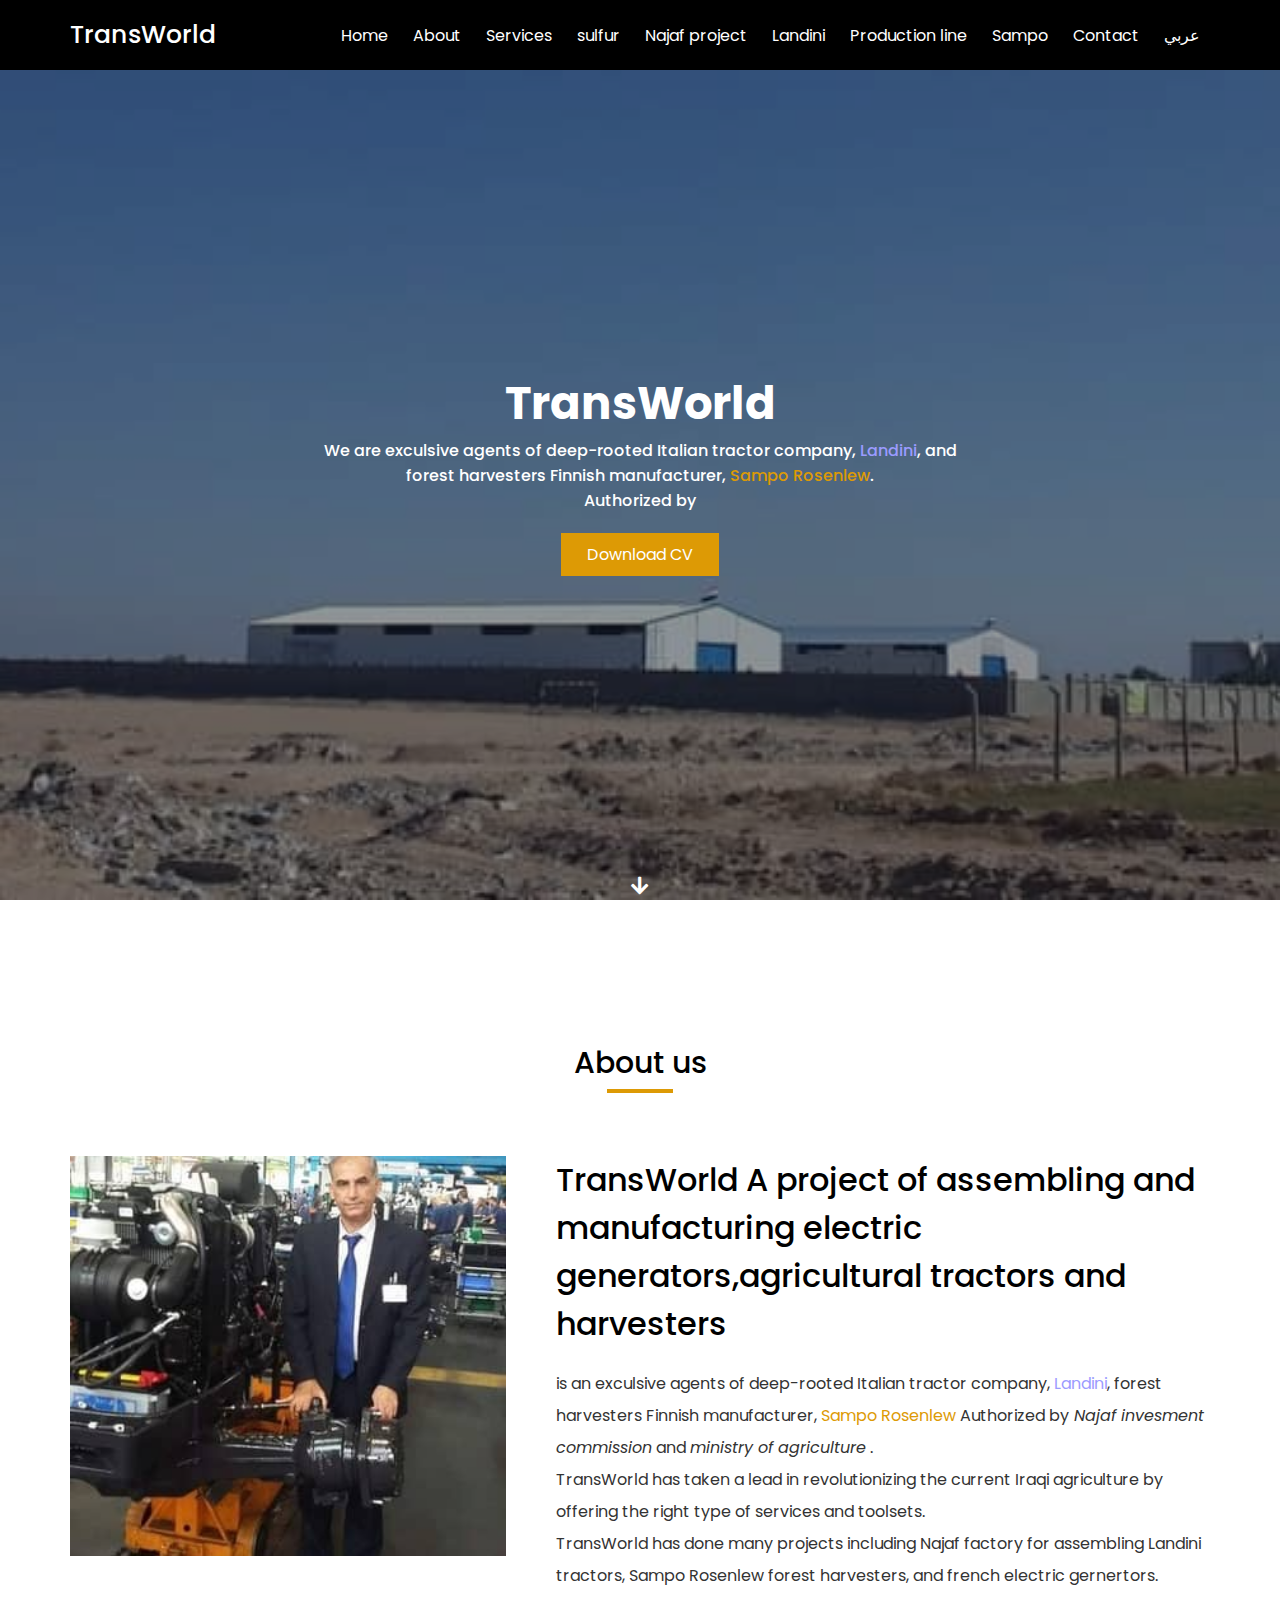
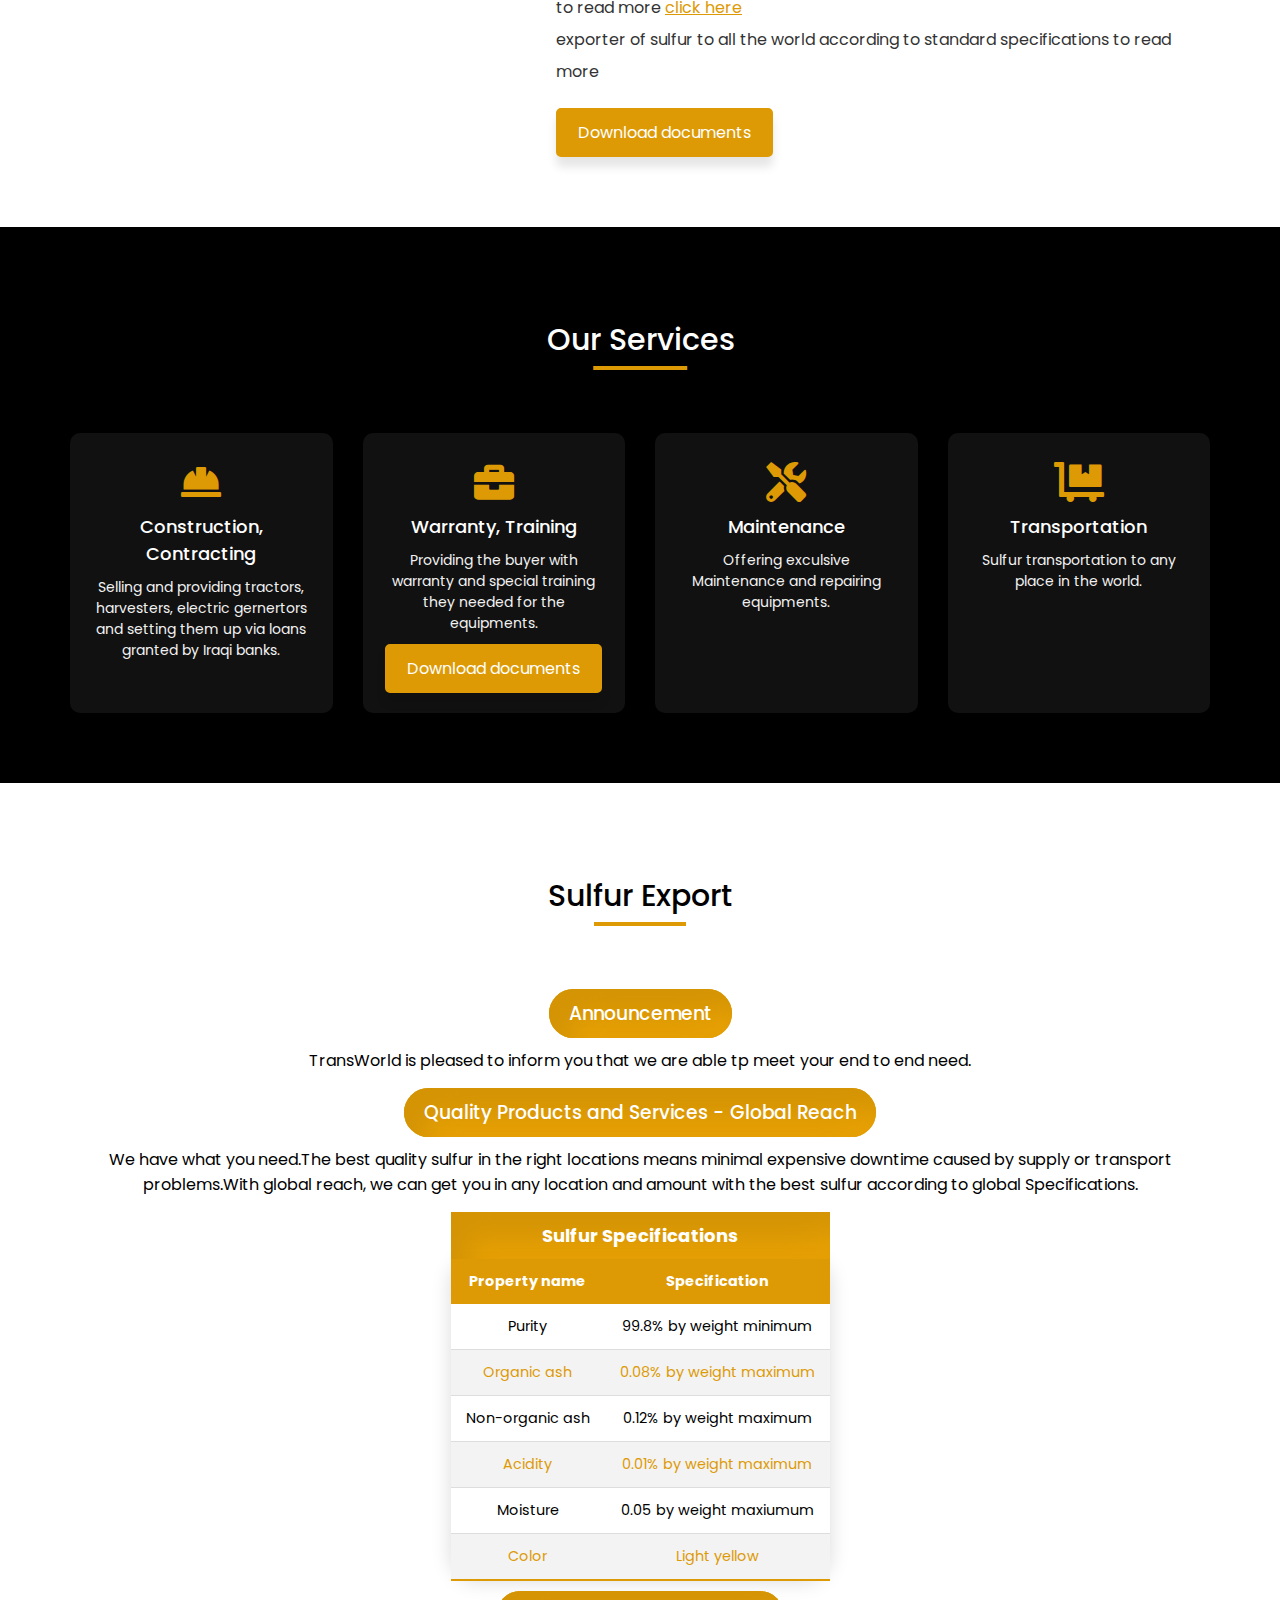
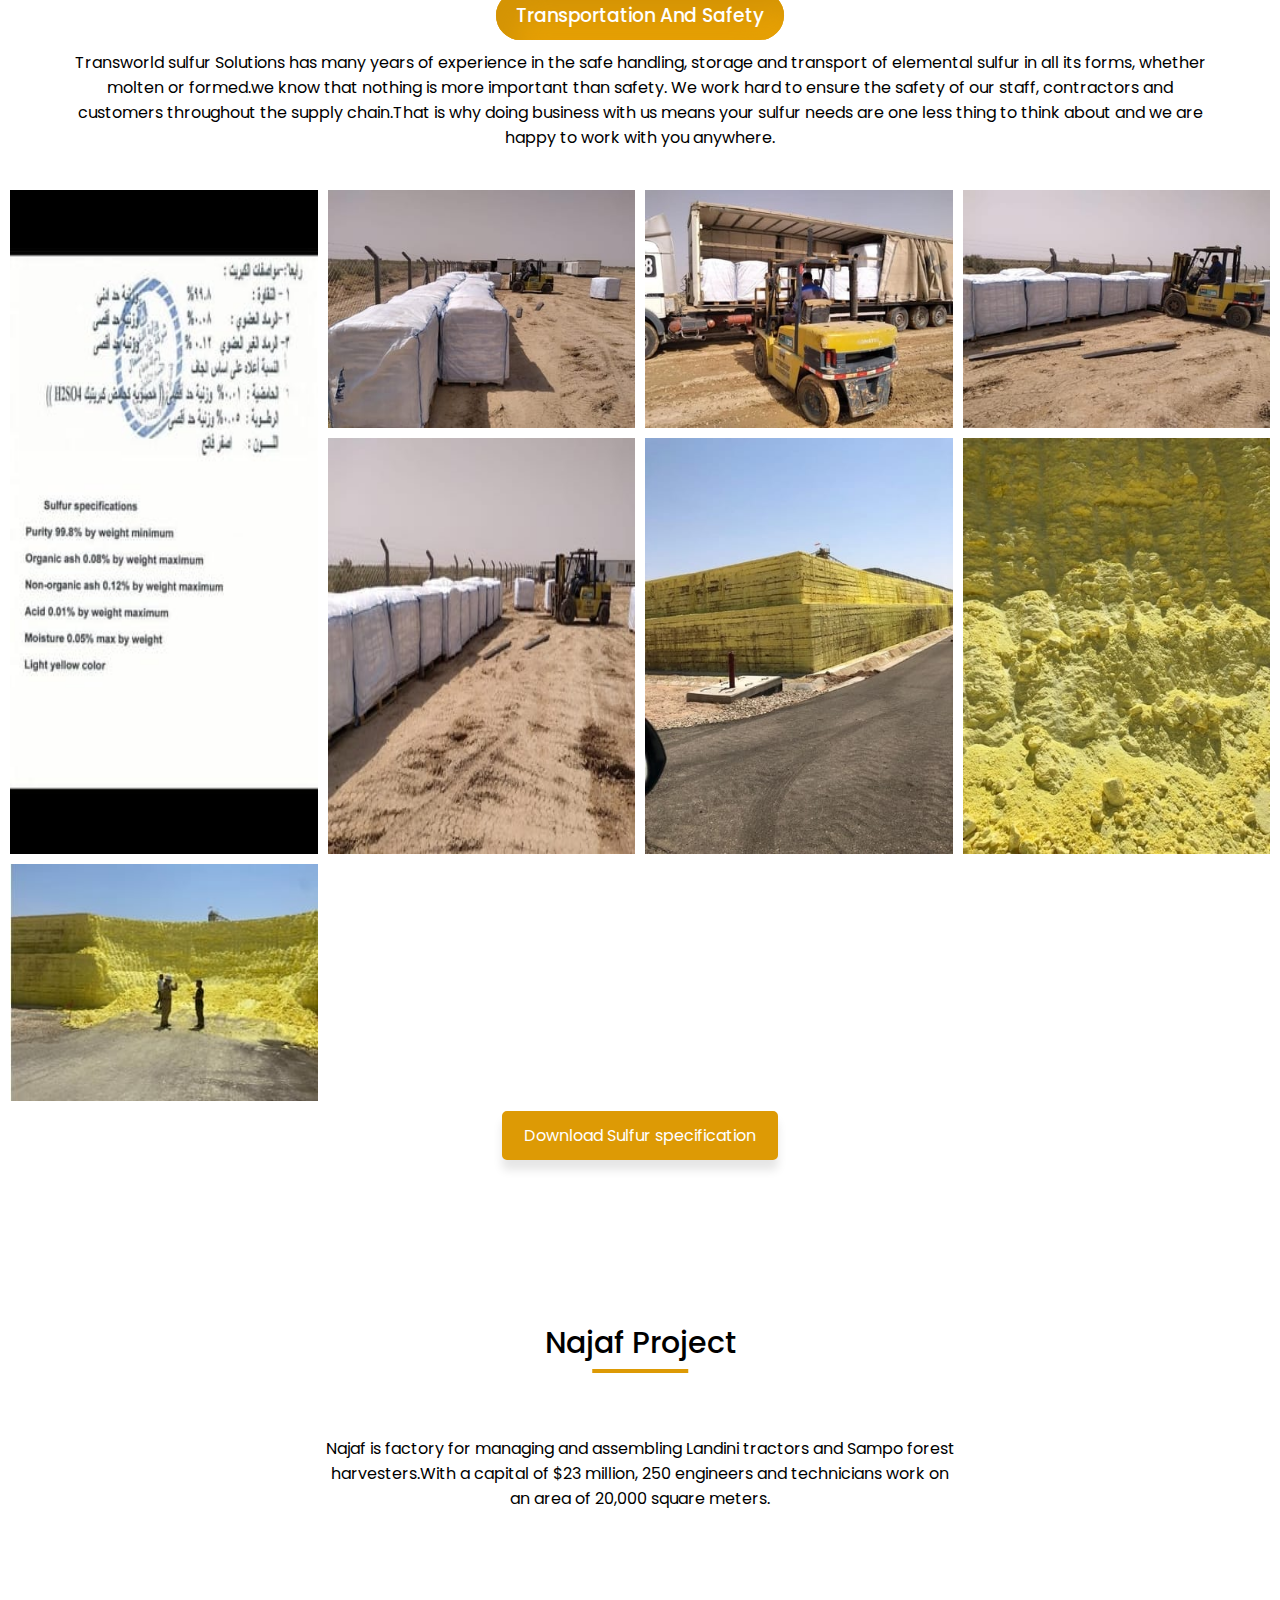
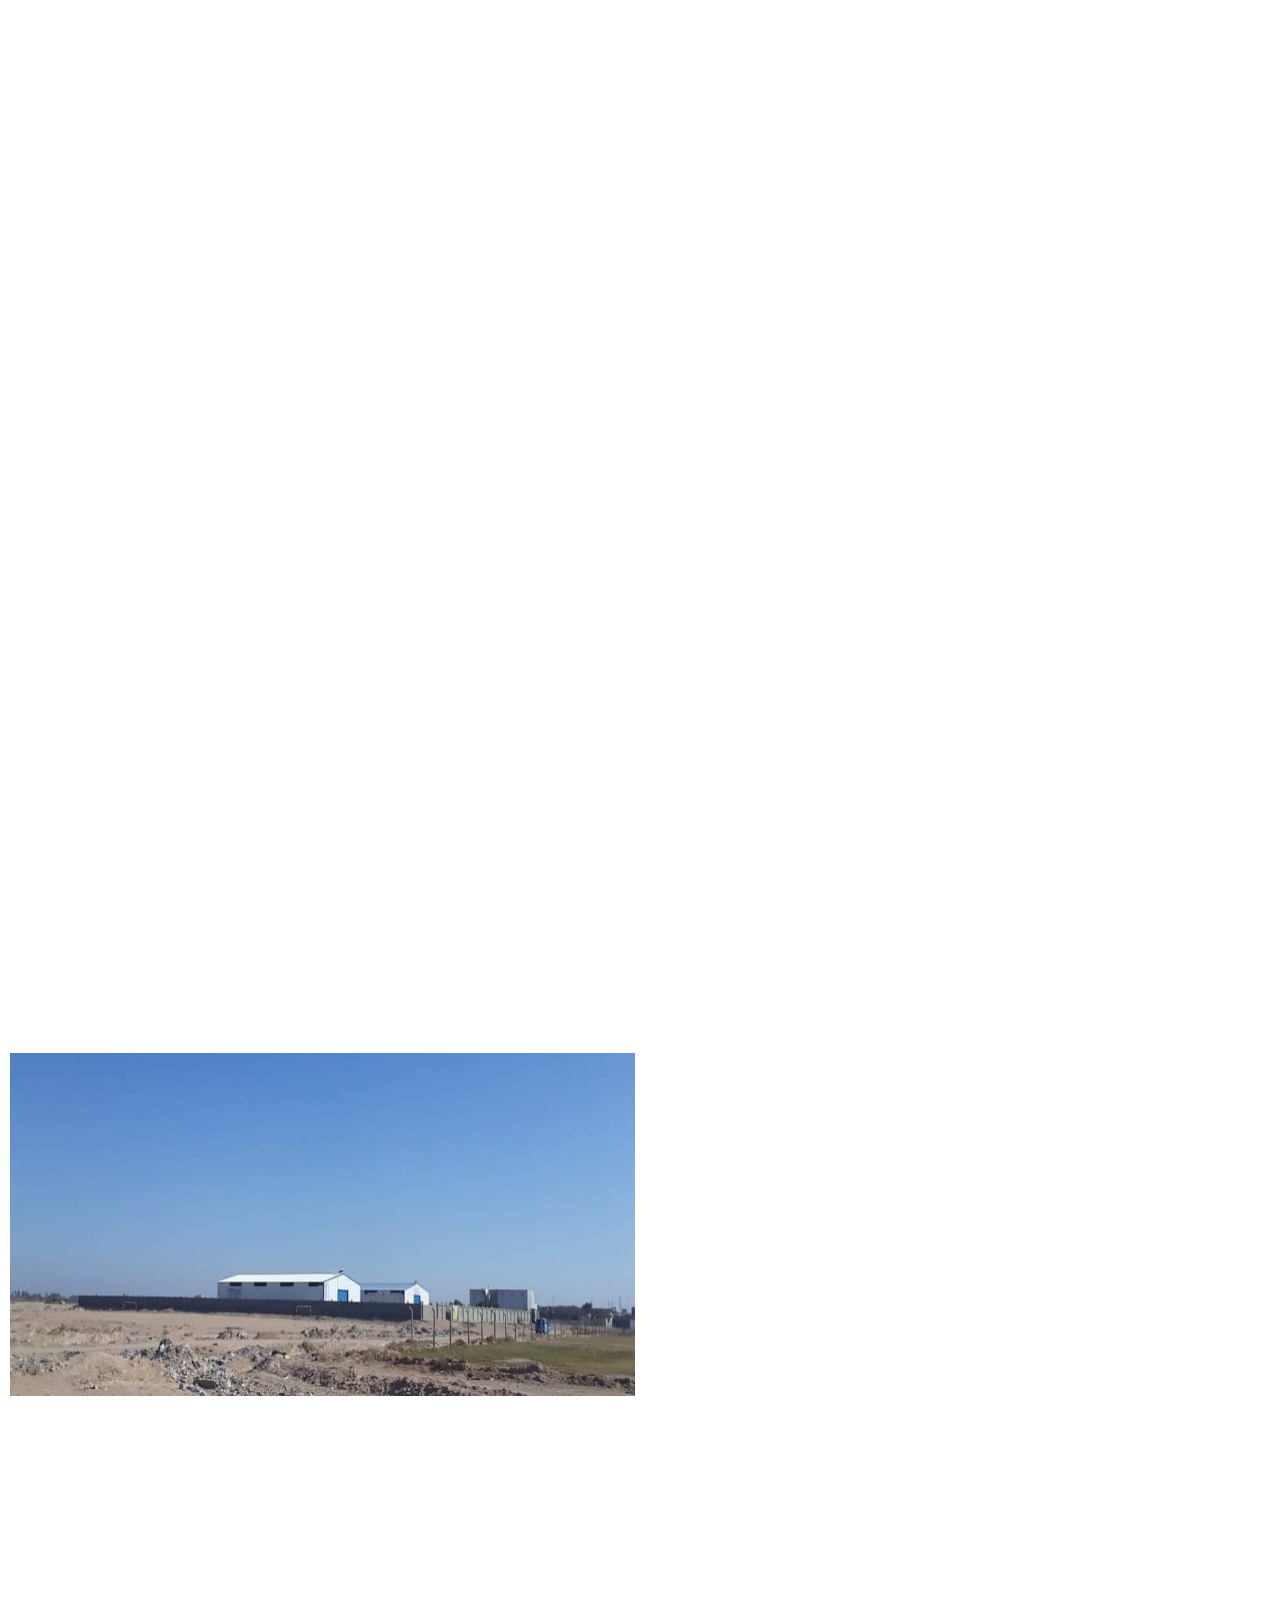
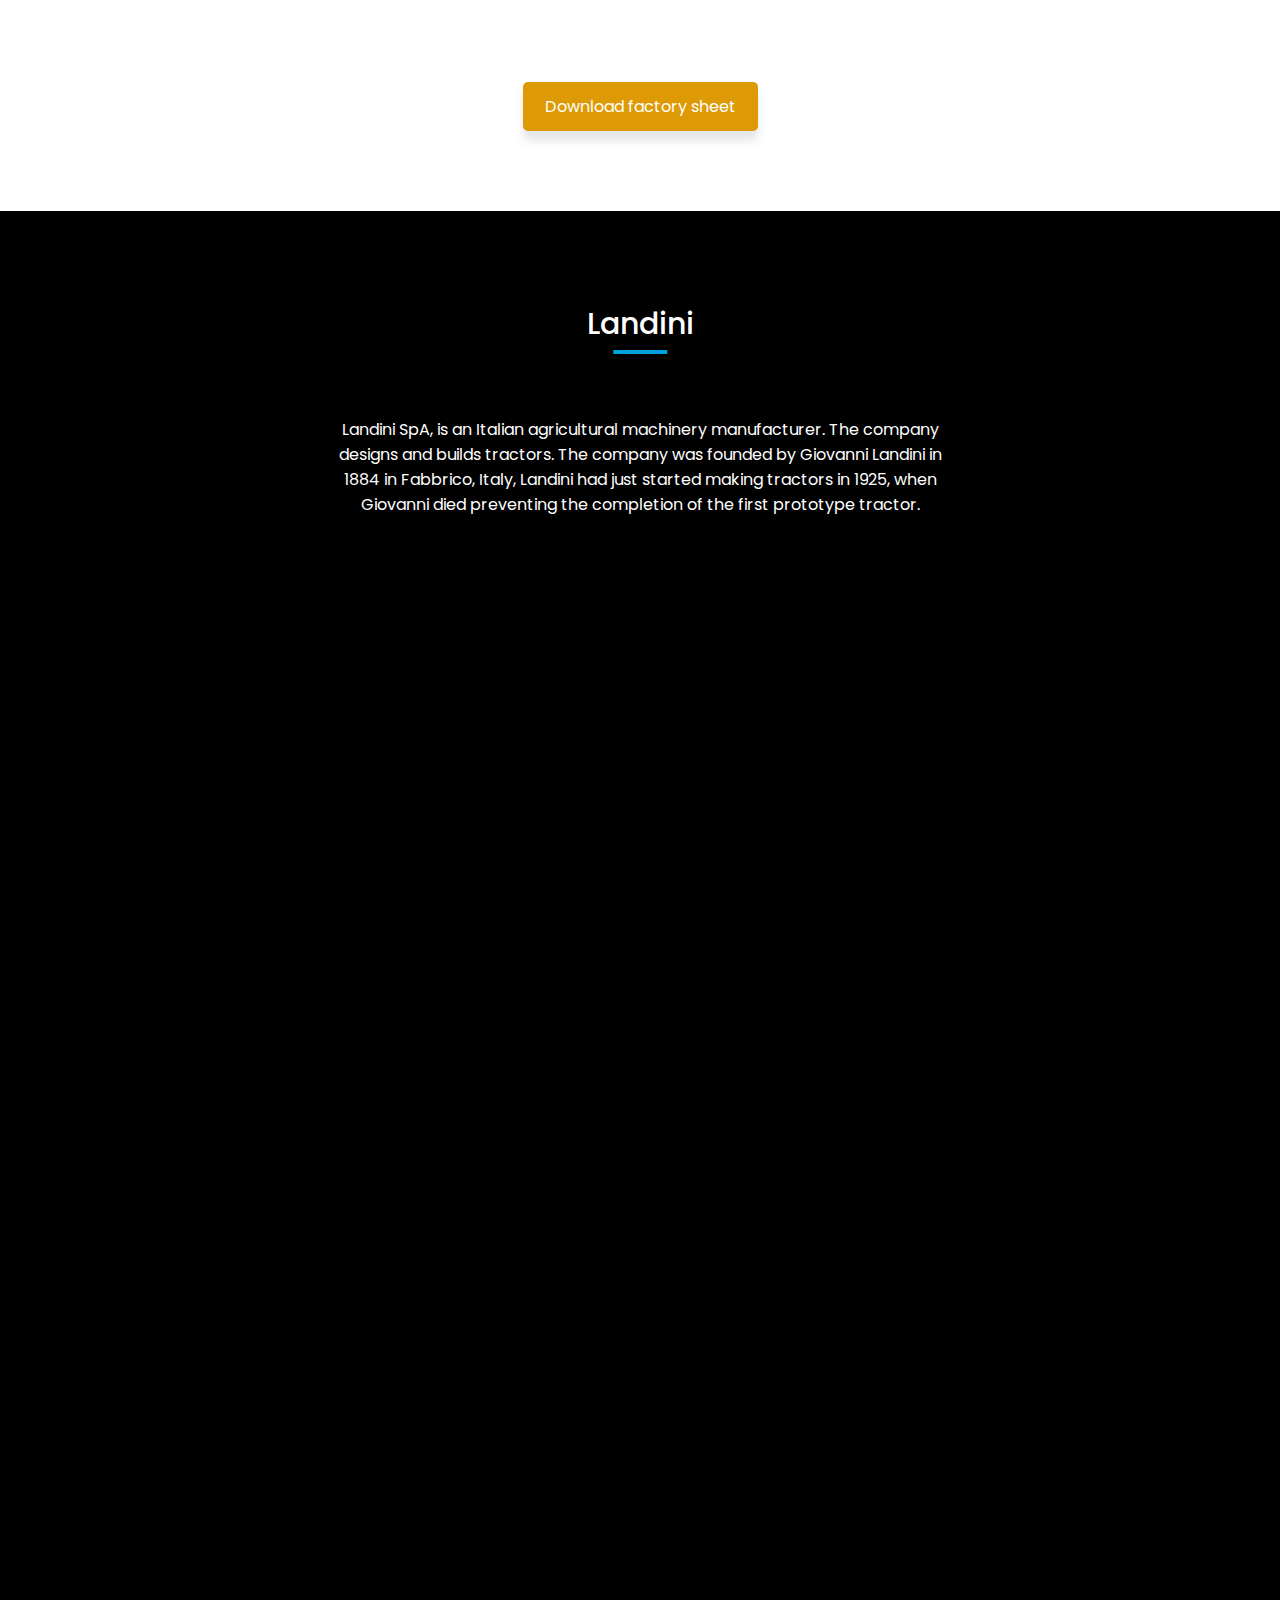
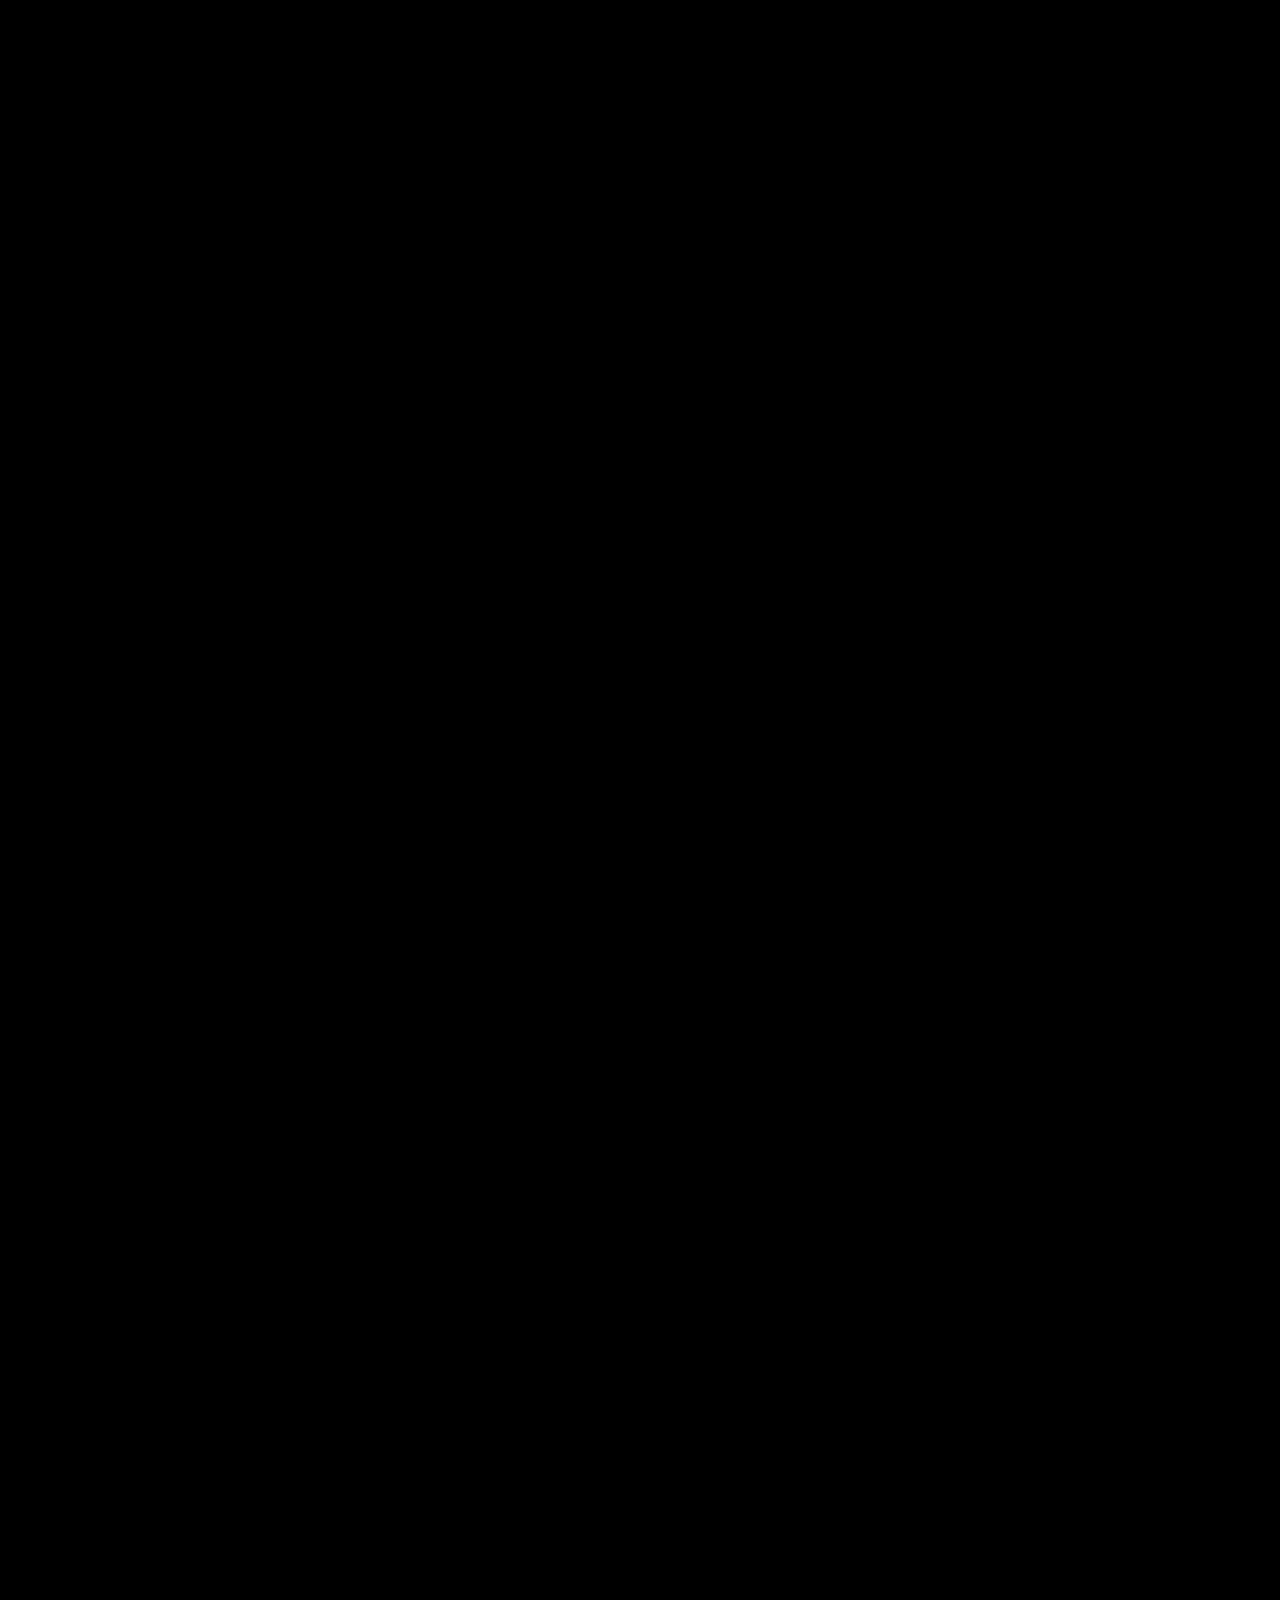
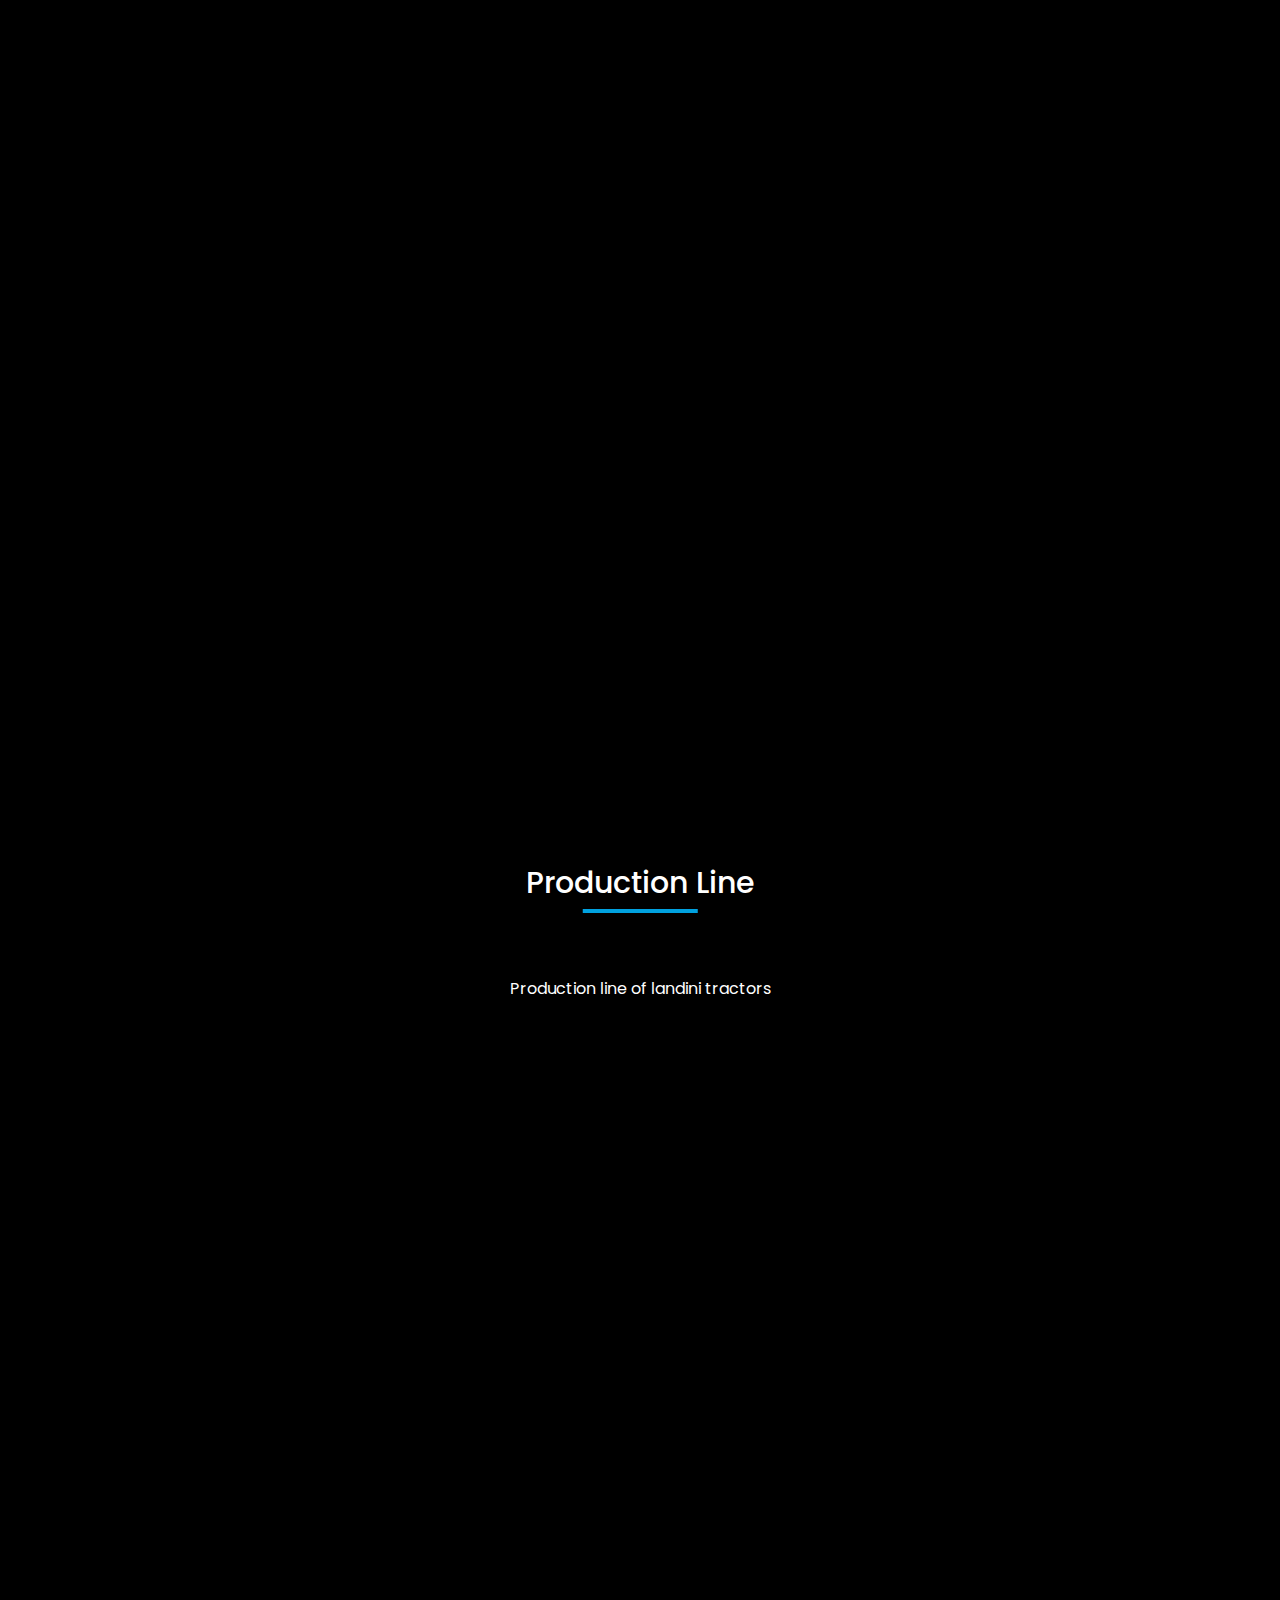
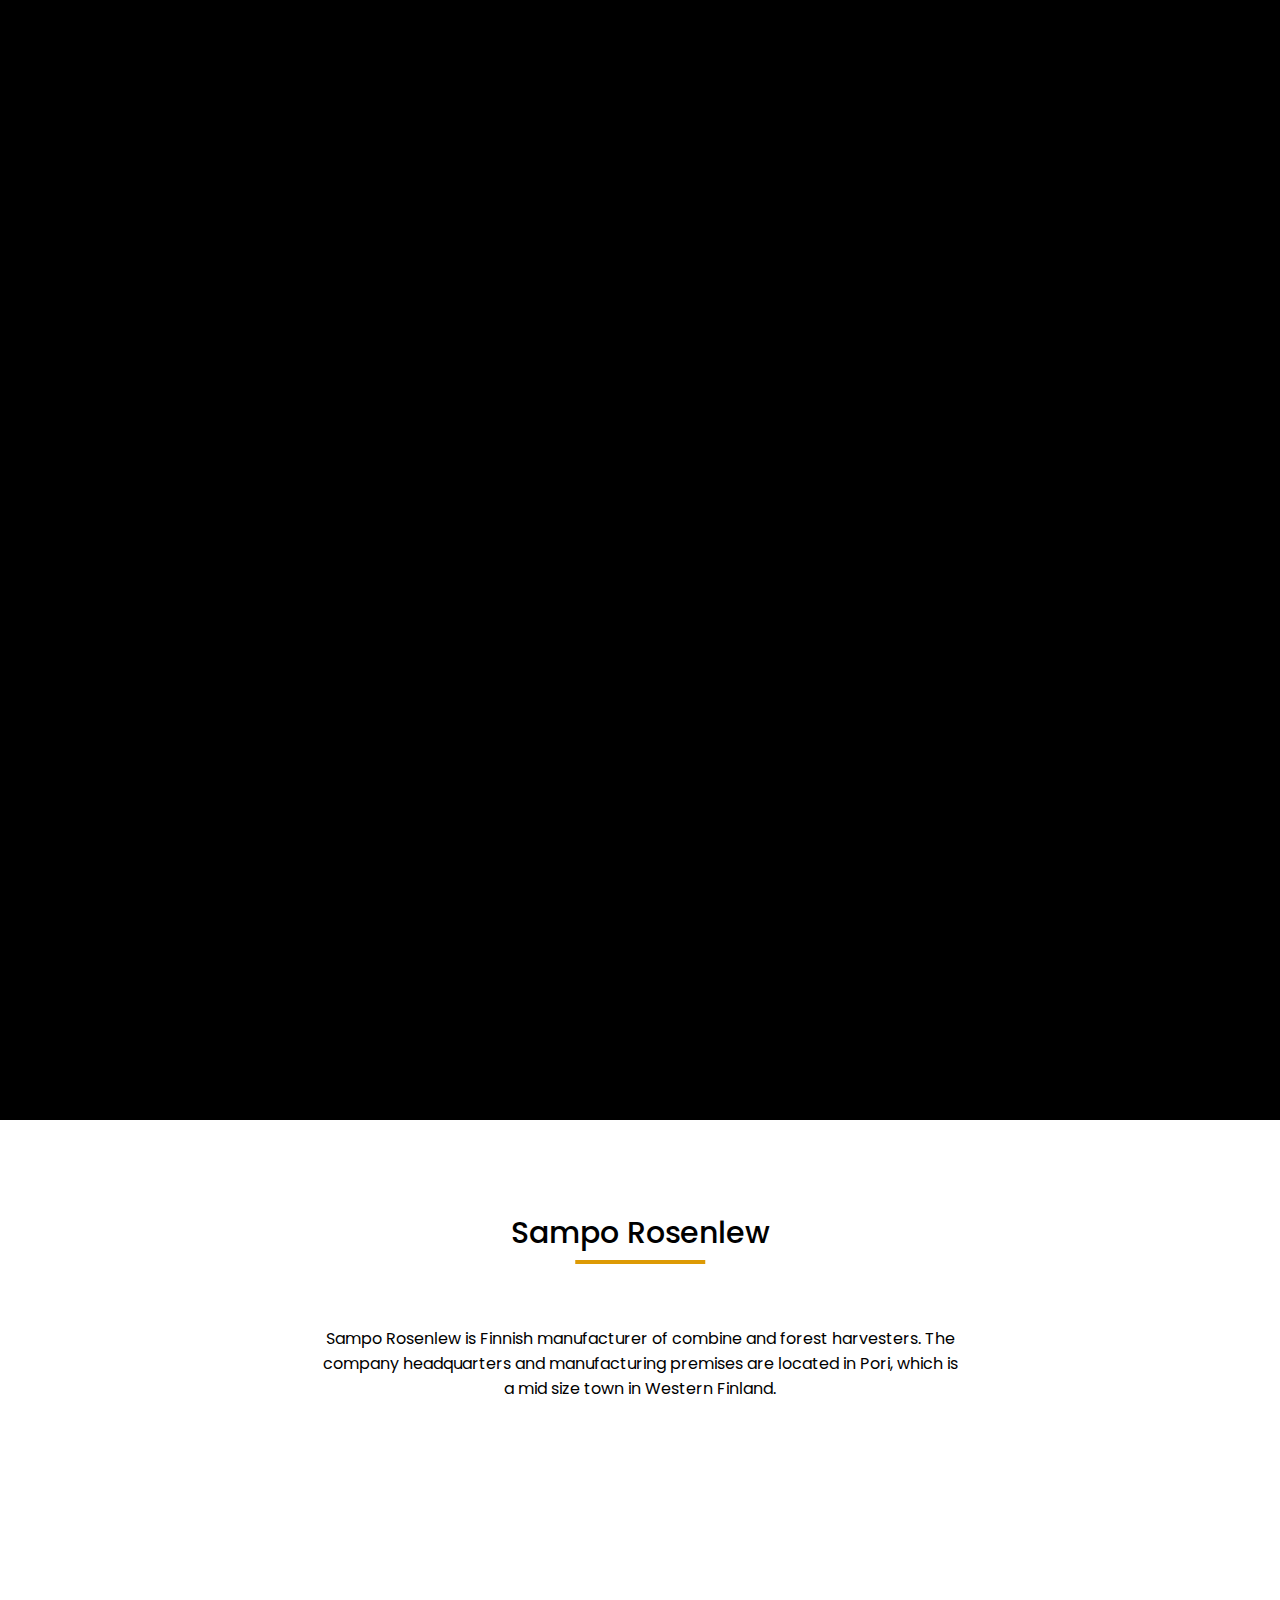
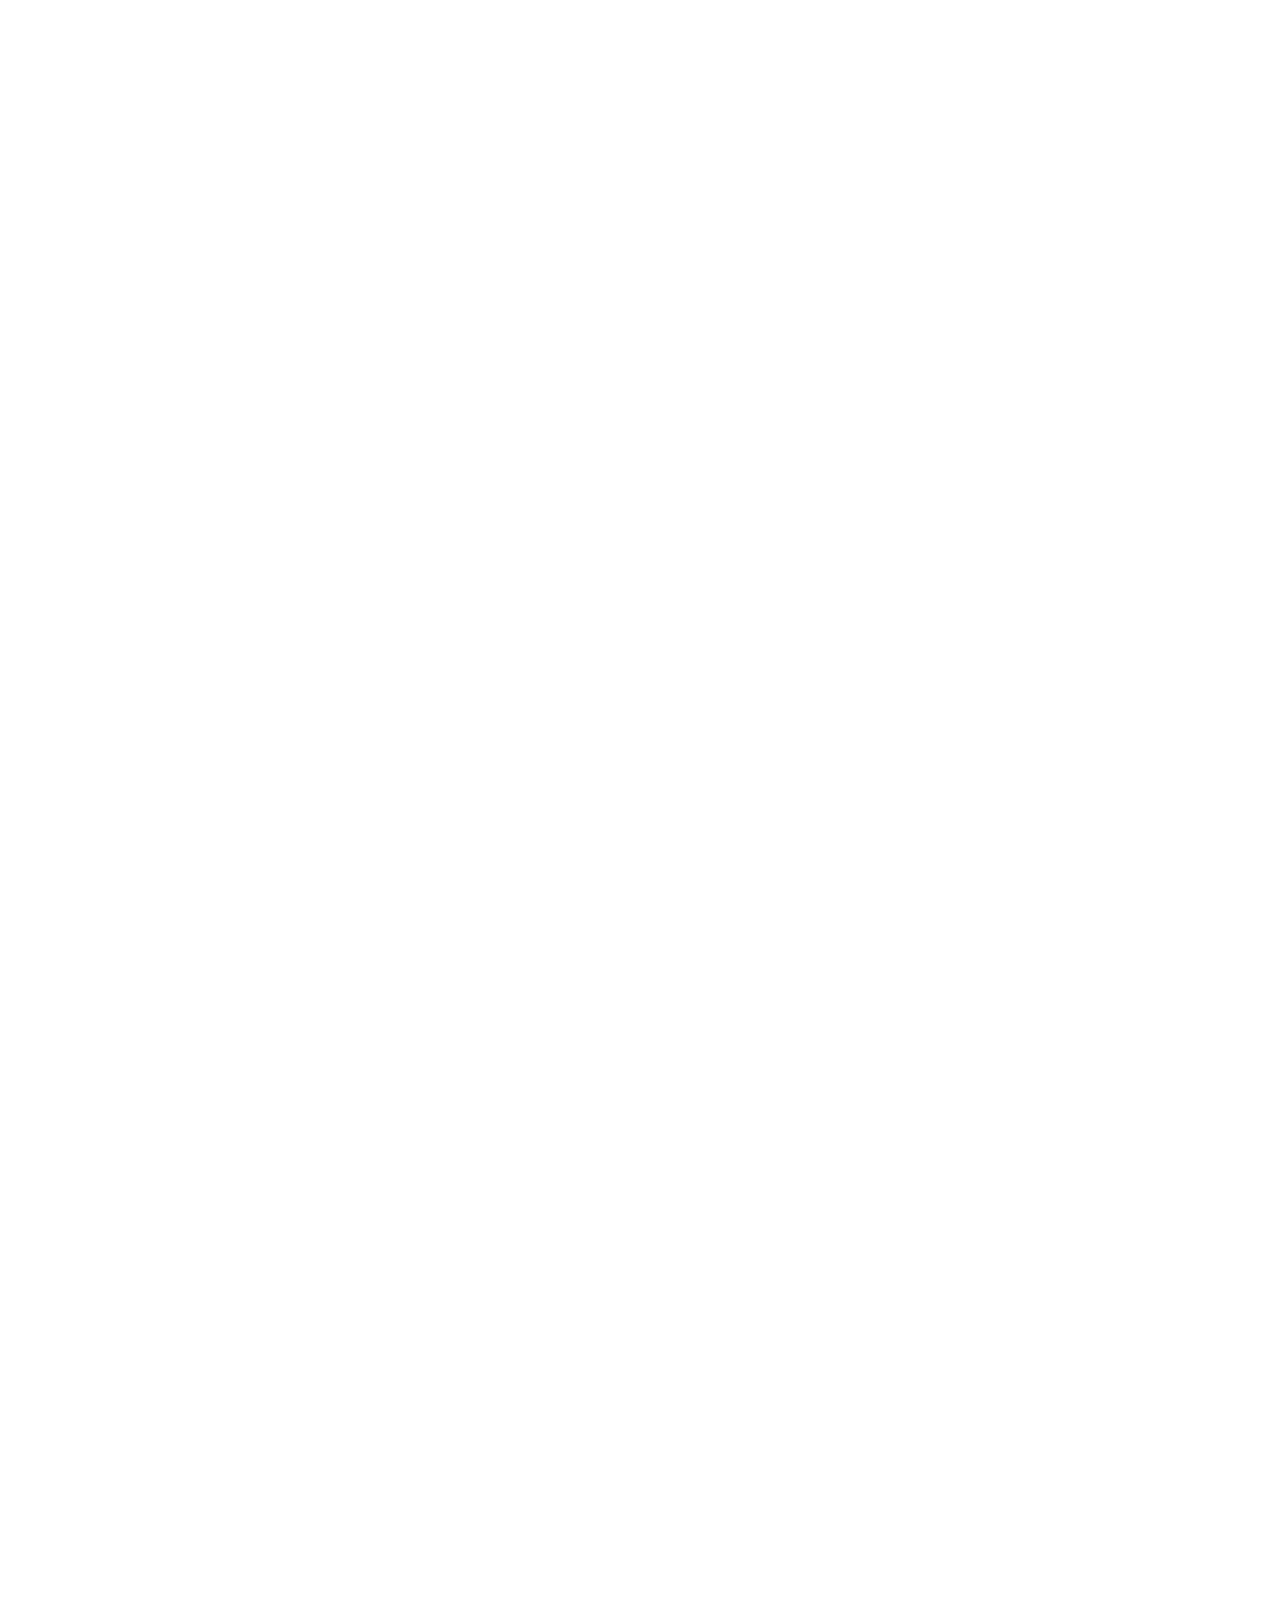
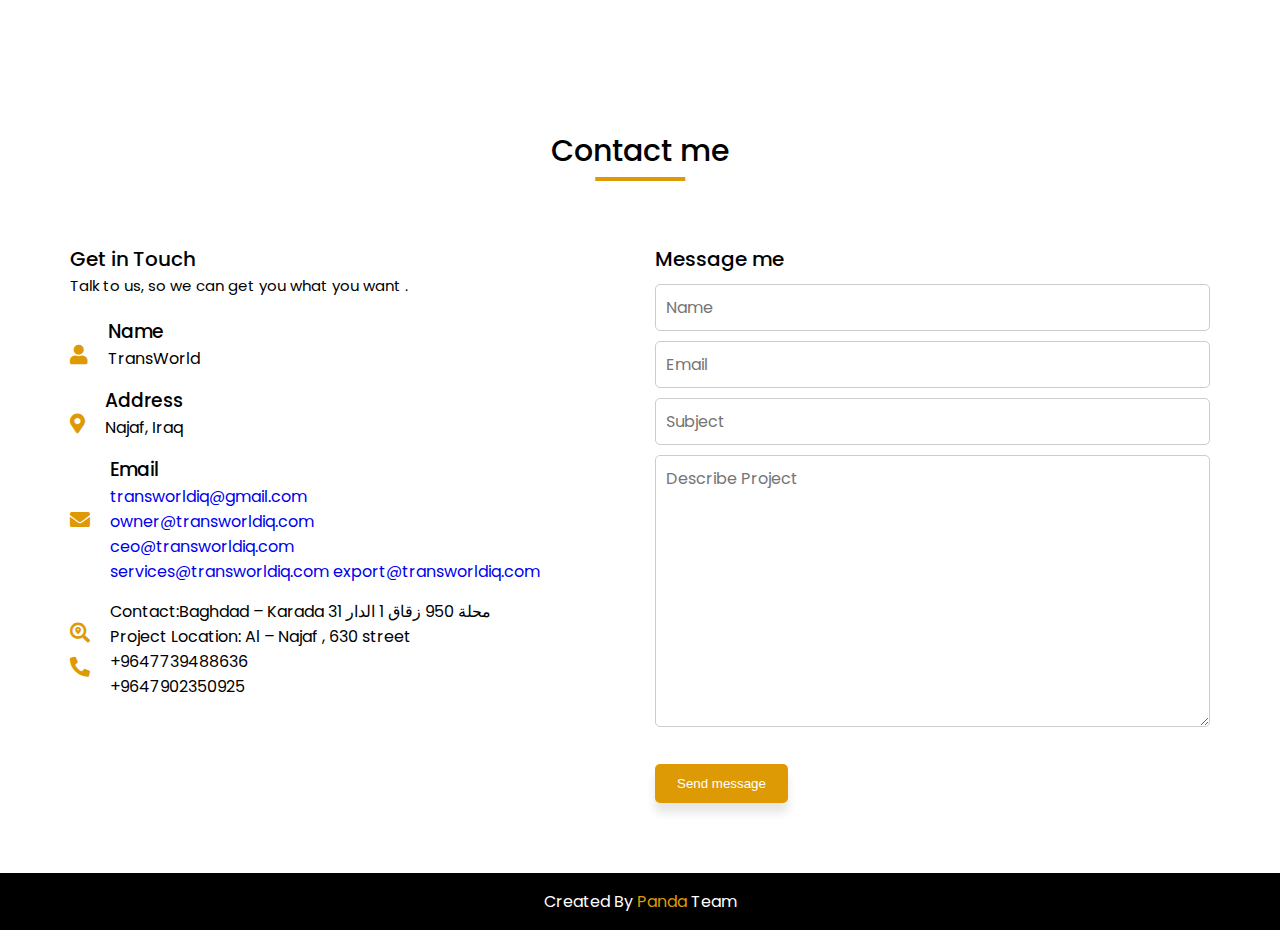
==== commit cdf1e754: "text changes" ====
--- a/index.html
+++ b/index.html
@@ -118,8 +118,7 @@
       <div class="hero">
         <h1>TransWorld</h1>
         <h4>
-          <span  class="sampo">Exporter of sulfur </span>
-          <br>
+         
           We are exculsive agents of deep-rooted Italian tractor company,
           <span class="landini">Landini</span>, and forest harvesters Finnish
           manufacturer,<span class="sampo"> Sampo Rosenlew</span>. <br />
@@ -151,7 +150,7 @@
           <h1>
             TransWorld
             <span class="enginnering"
-              >for Engineering and Electrical Industries</span
+              > A project of assembling and manufacturing electric generators,agricultural tractors and harvesters</span
             >
           </h1>
           <p>
@@ -300,7 +299,7 @@
       </div>
       <p class="rosenlew__text">
         Najaf is factory for managing and assembling Landini tractors and Sampo
-        forest harvesters.
+        forest harvesters.With a capital of $23 million, 250 engineers and technicians work on an area of ​​20,000 square meters.
       </p>
 
       <div class="grid najaf">
--- a/styles.css
+++ b/styles.css
@@ -180,6 +180,7 @@
 
   .menu.show {
     left: 0;
+    
   }
 
   .top-nav {
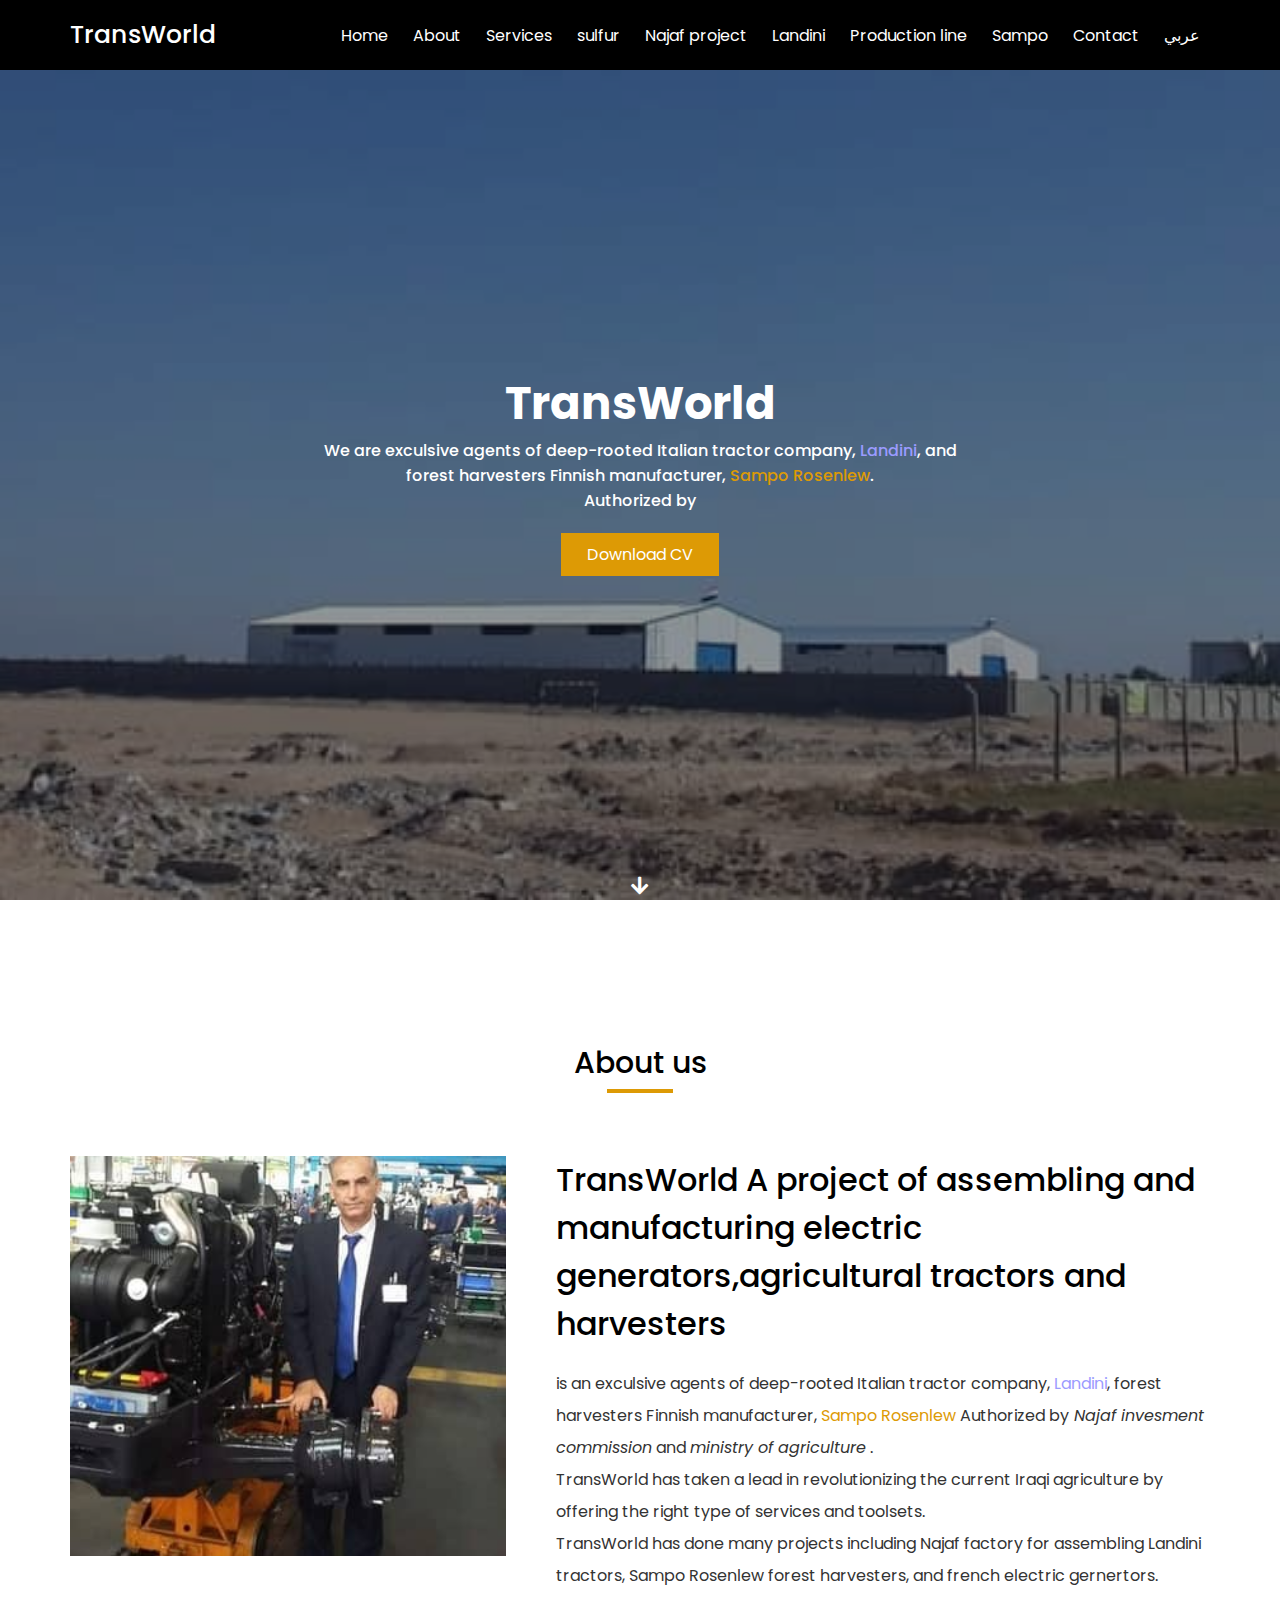
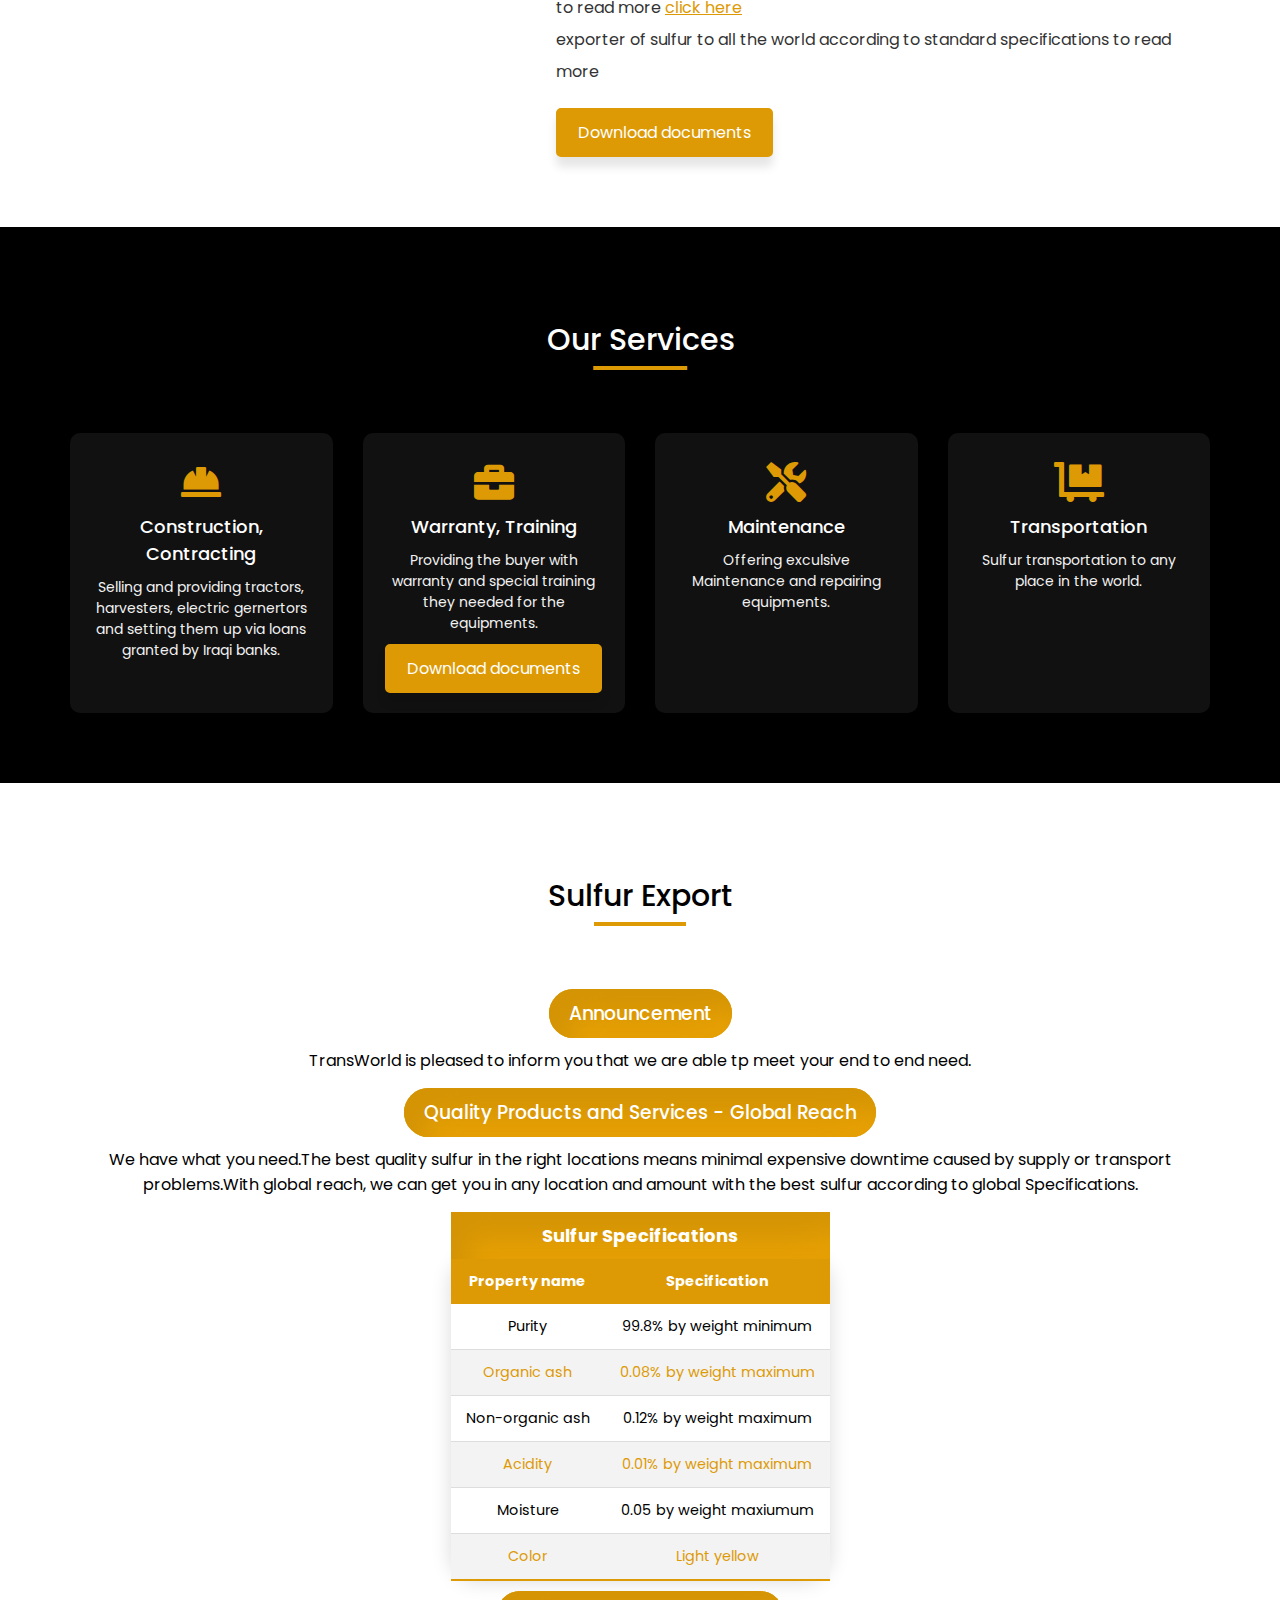
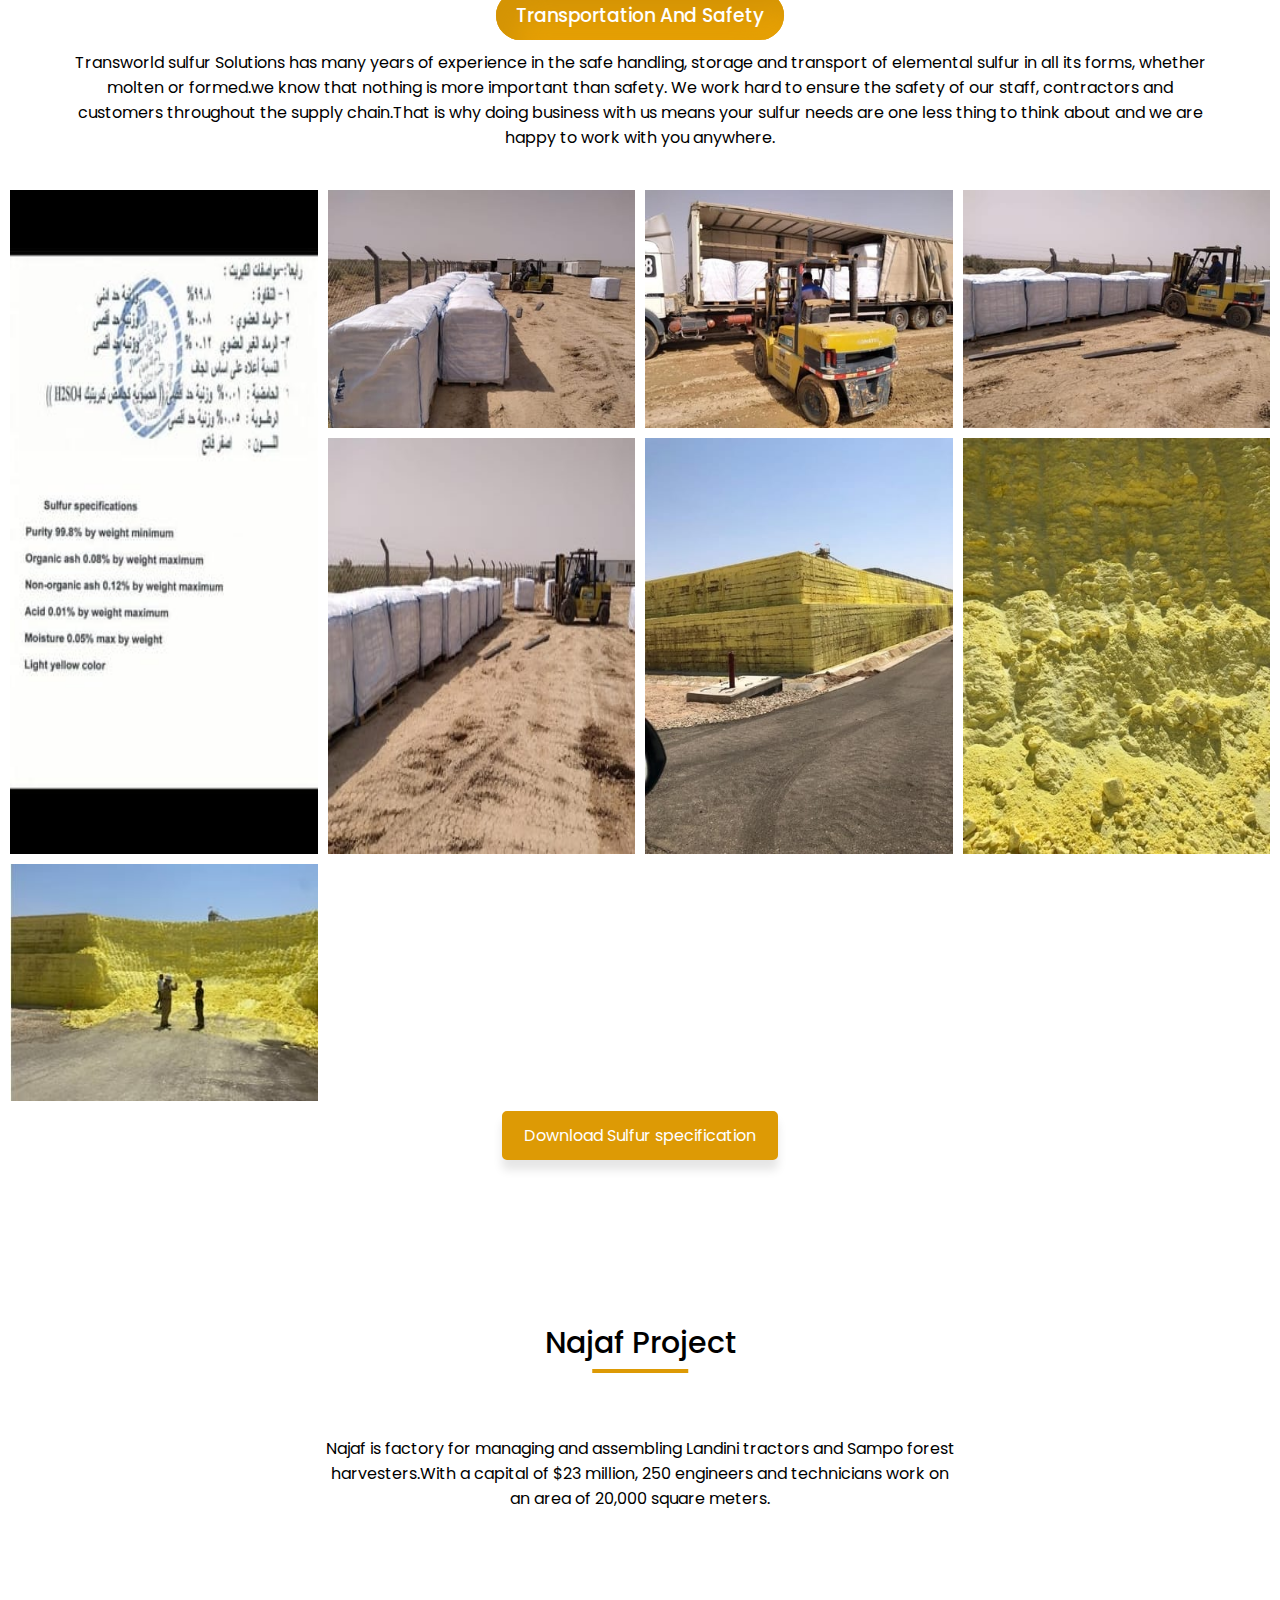
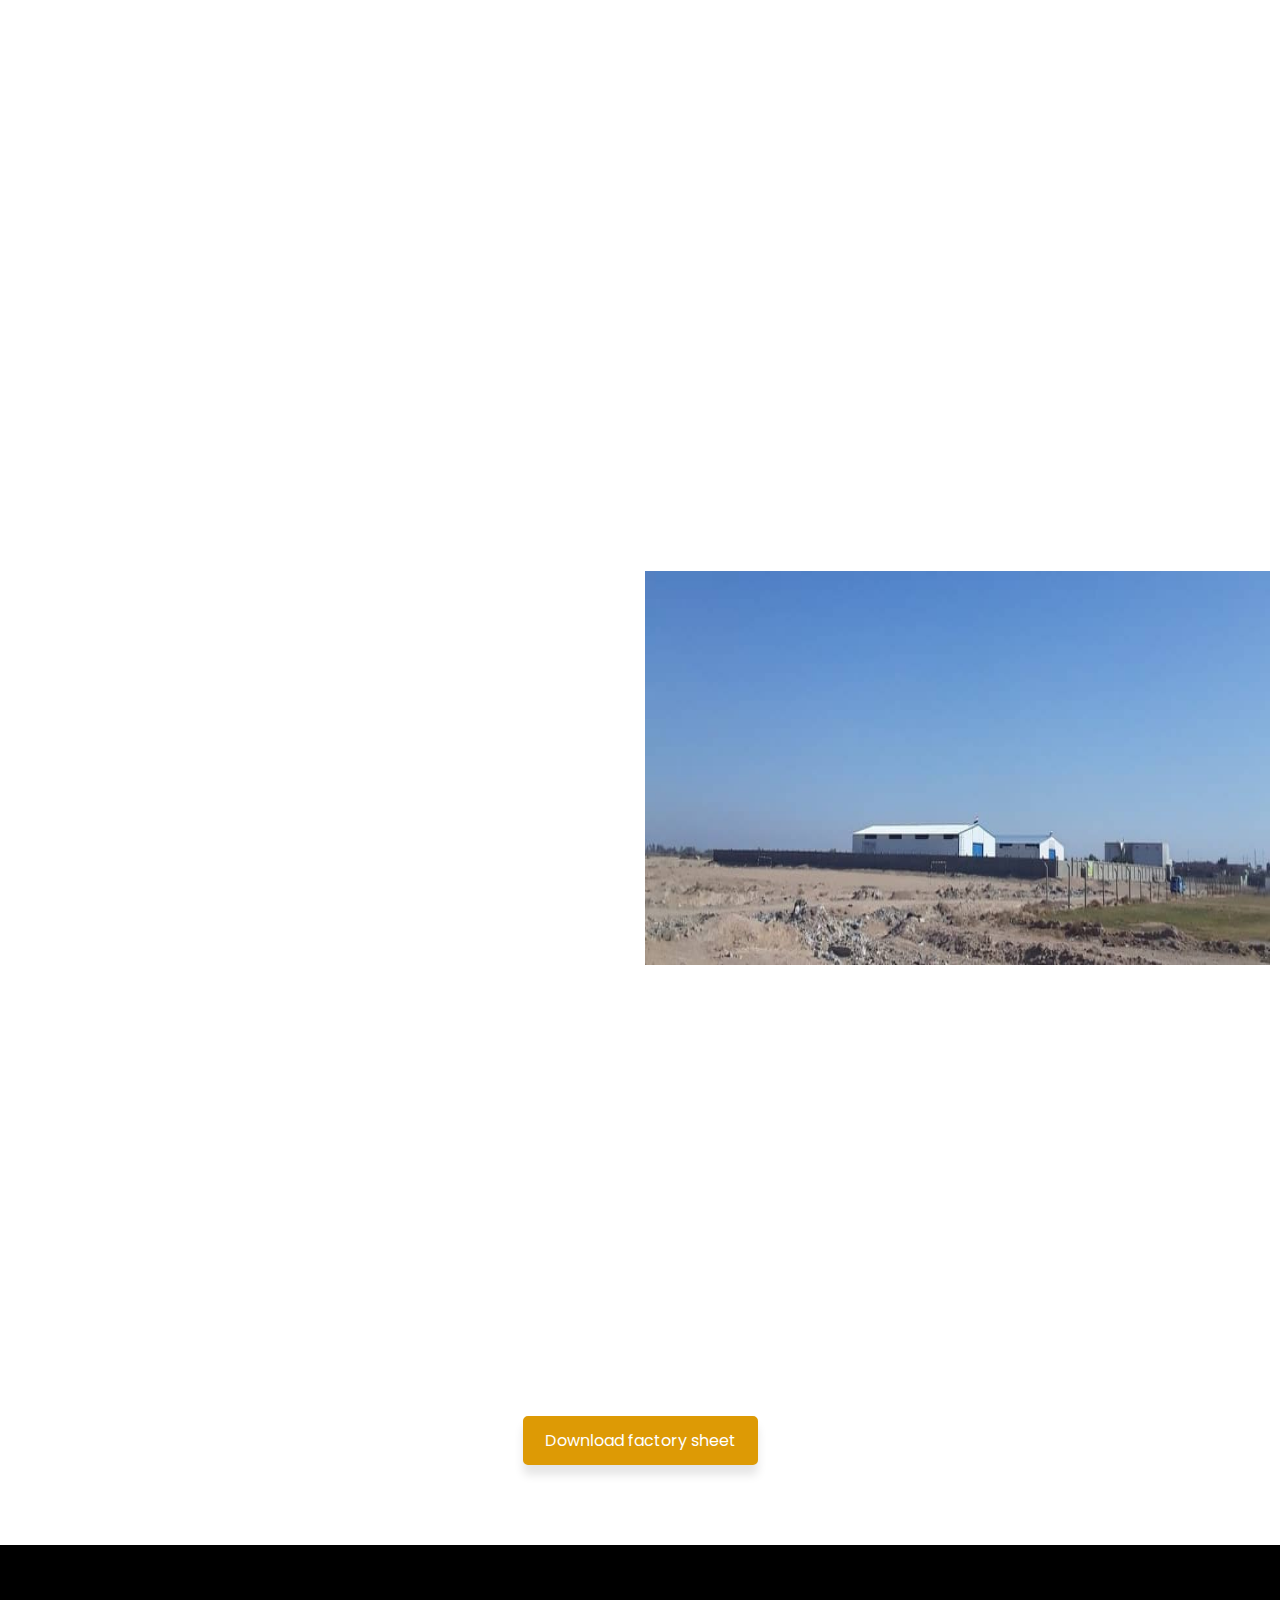
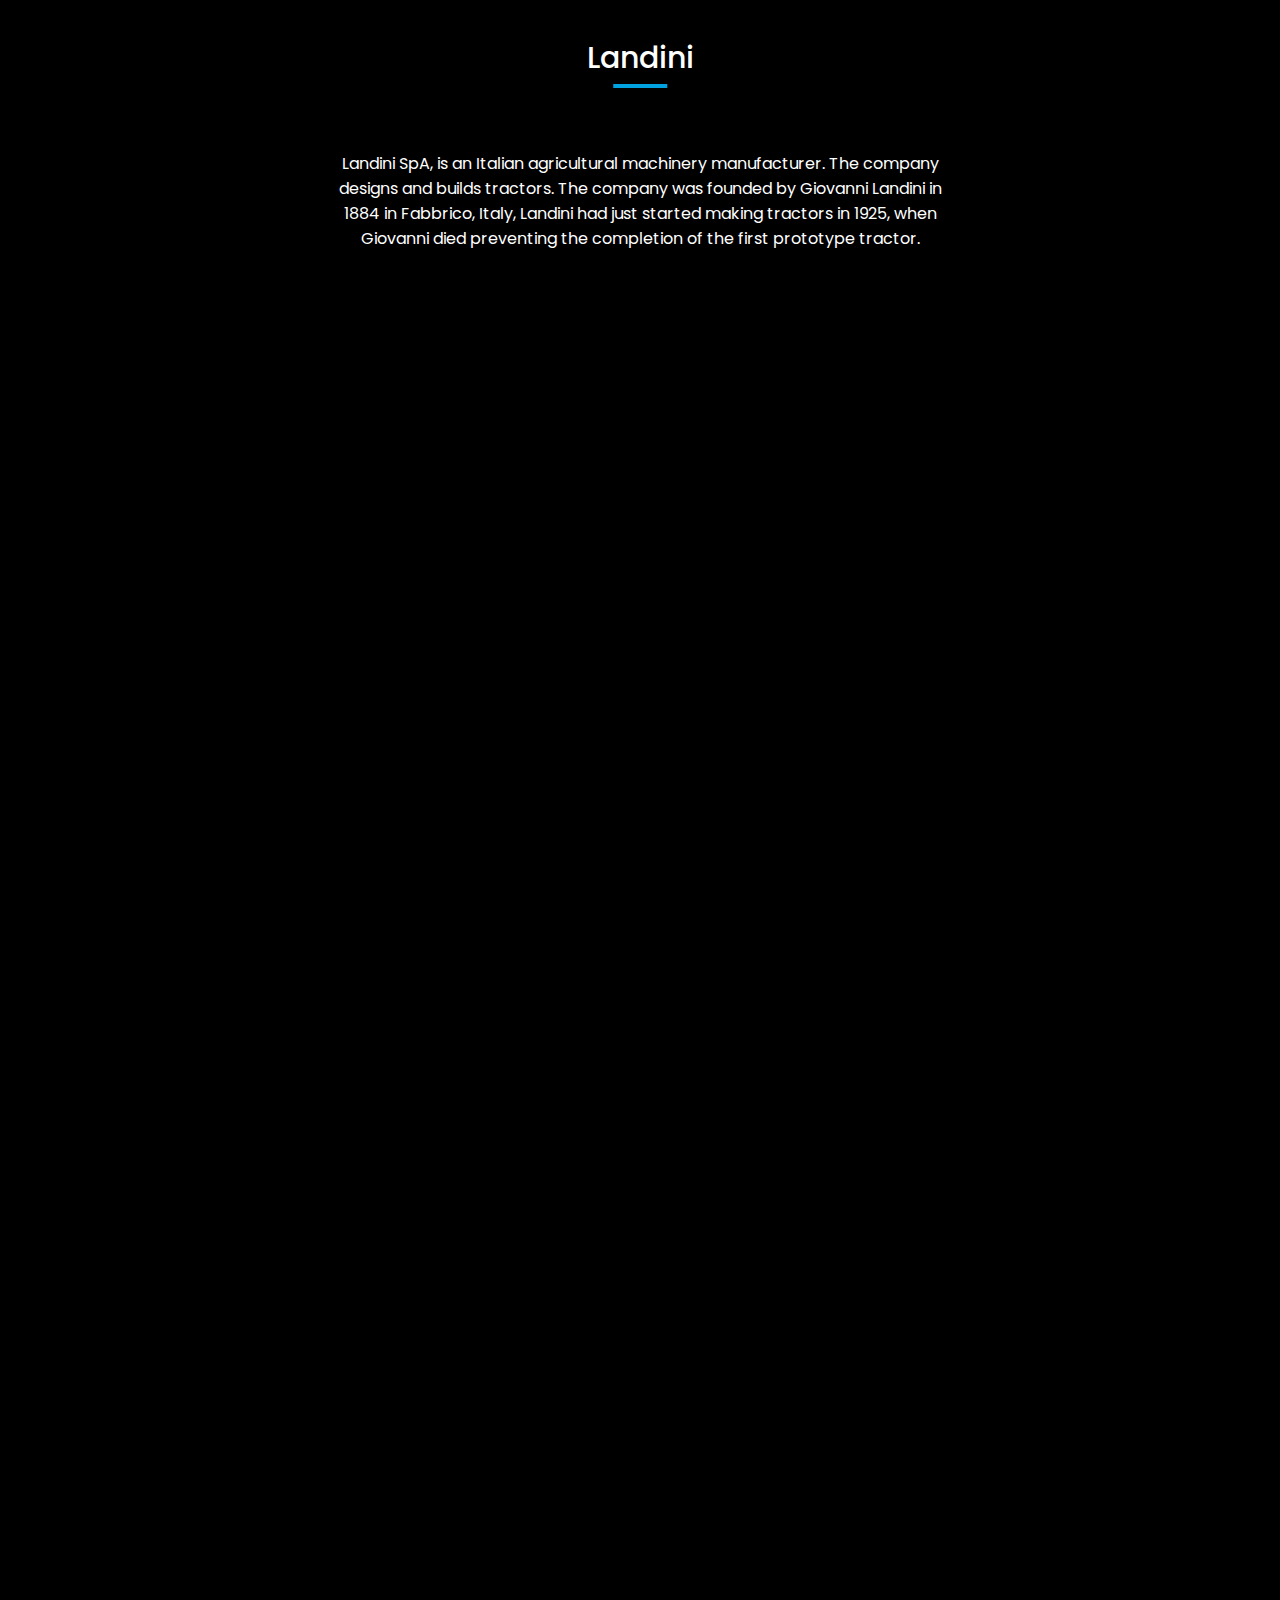
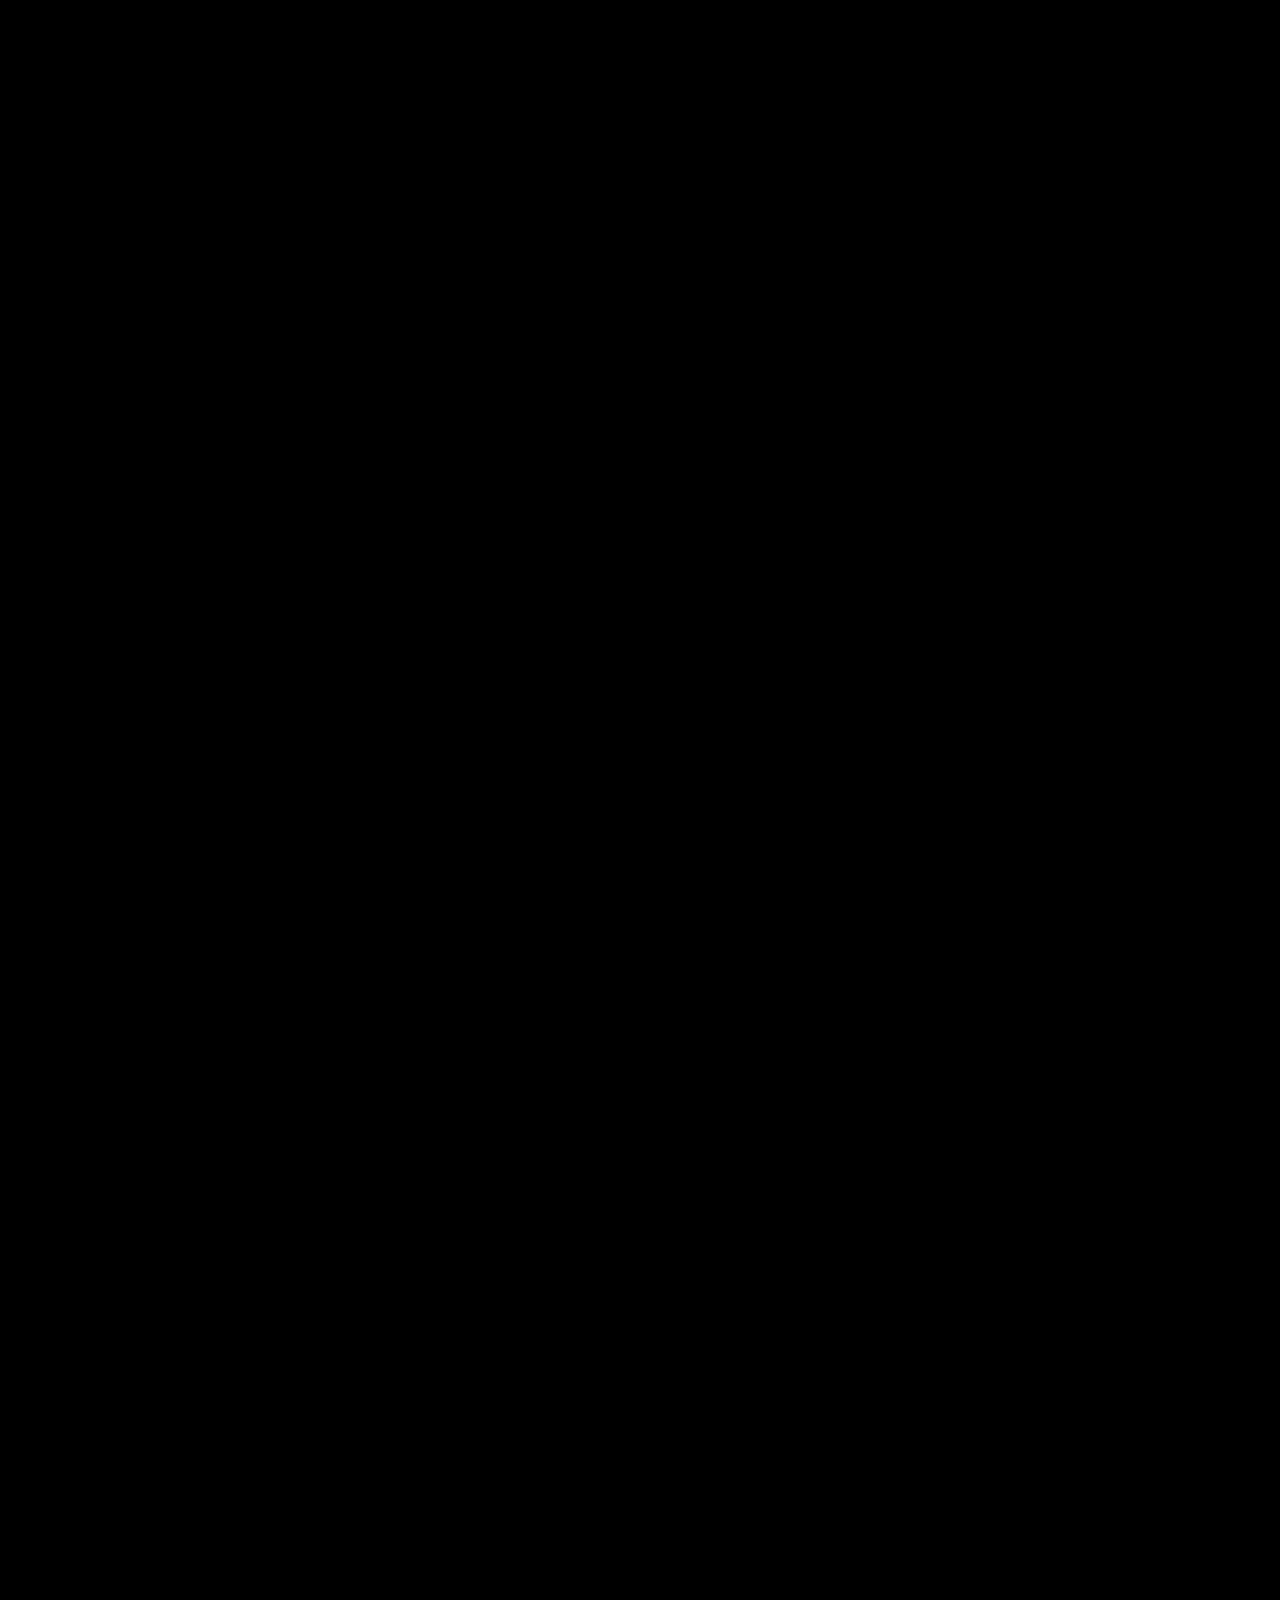
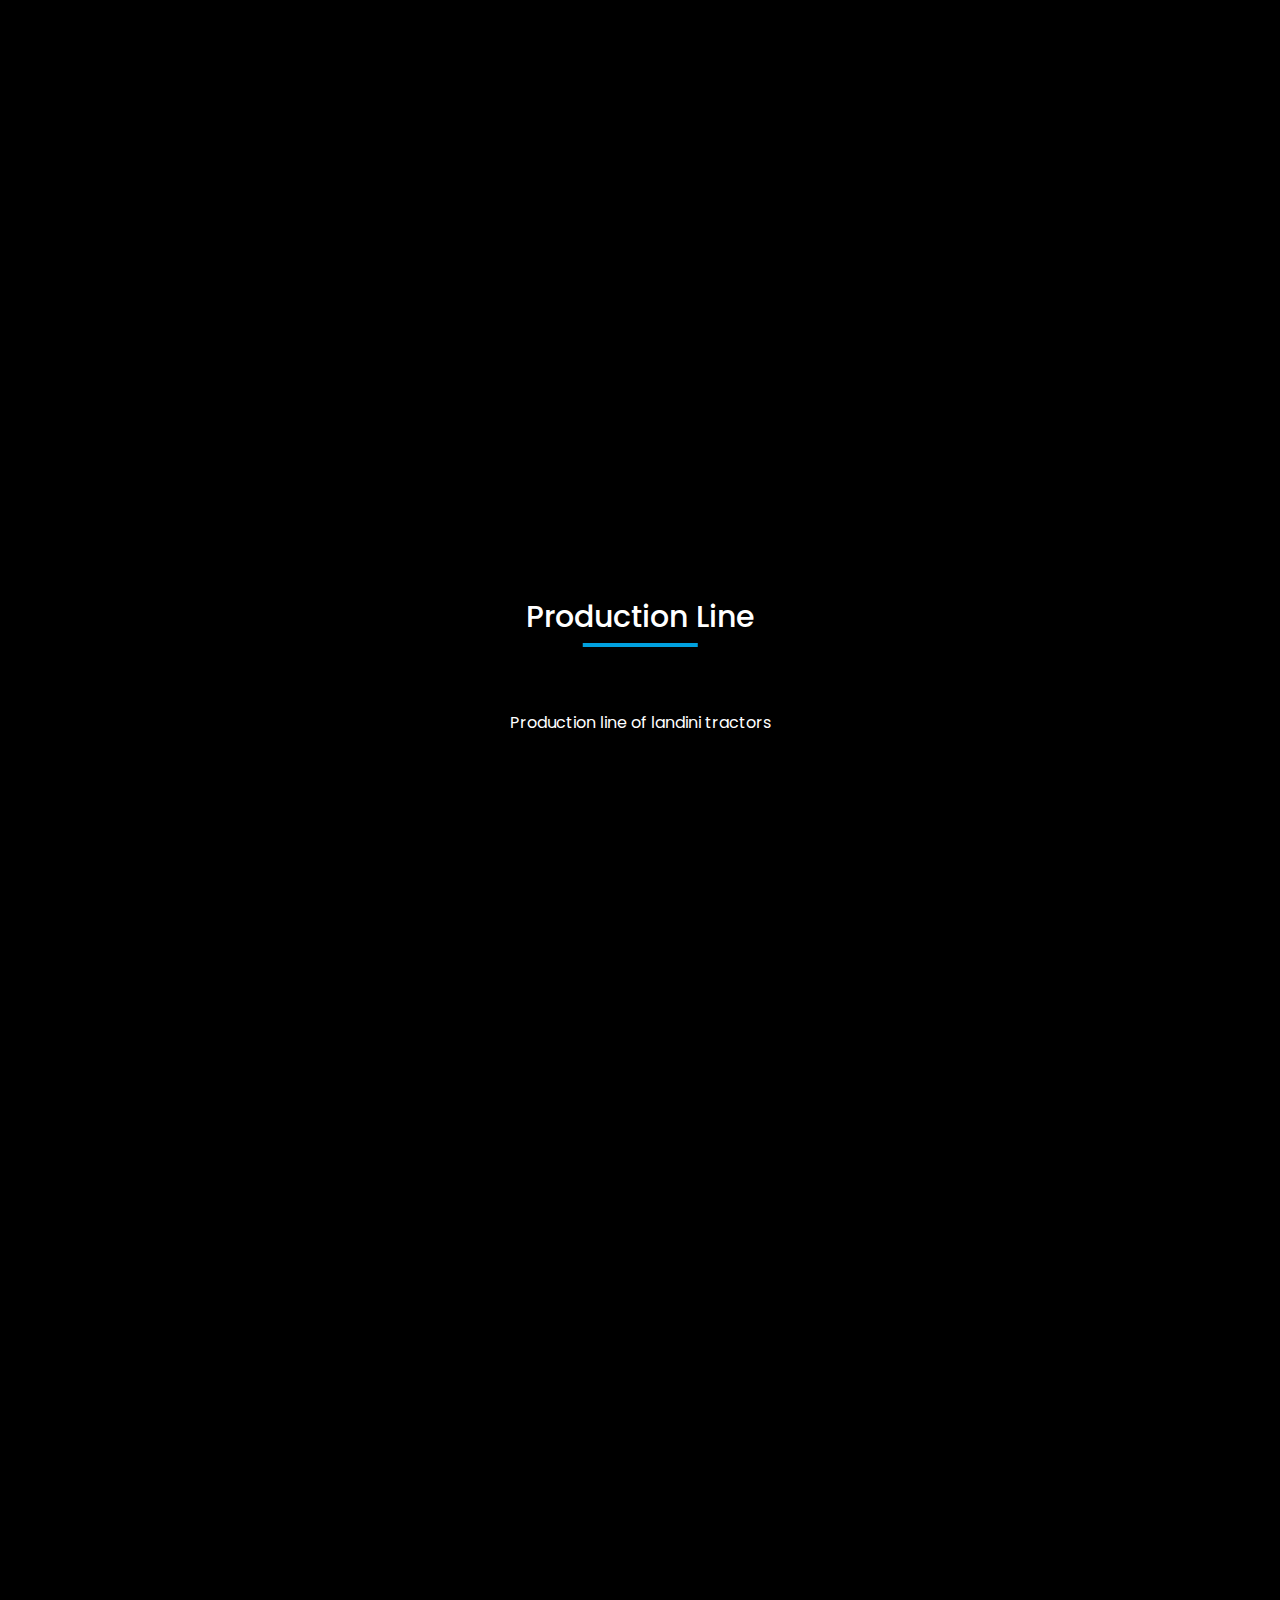
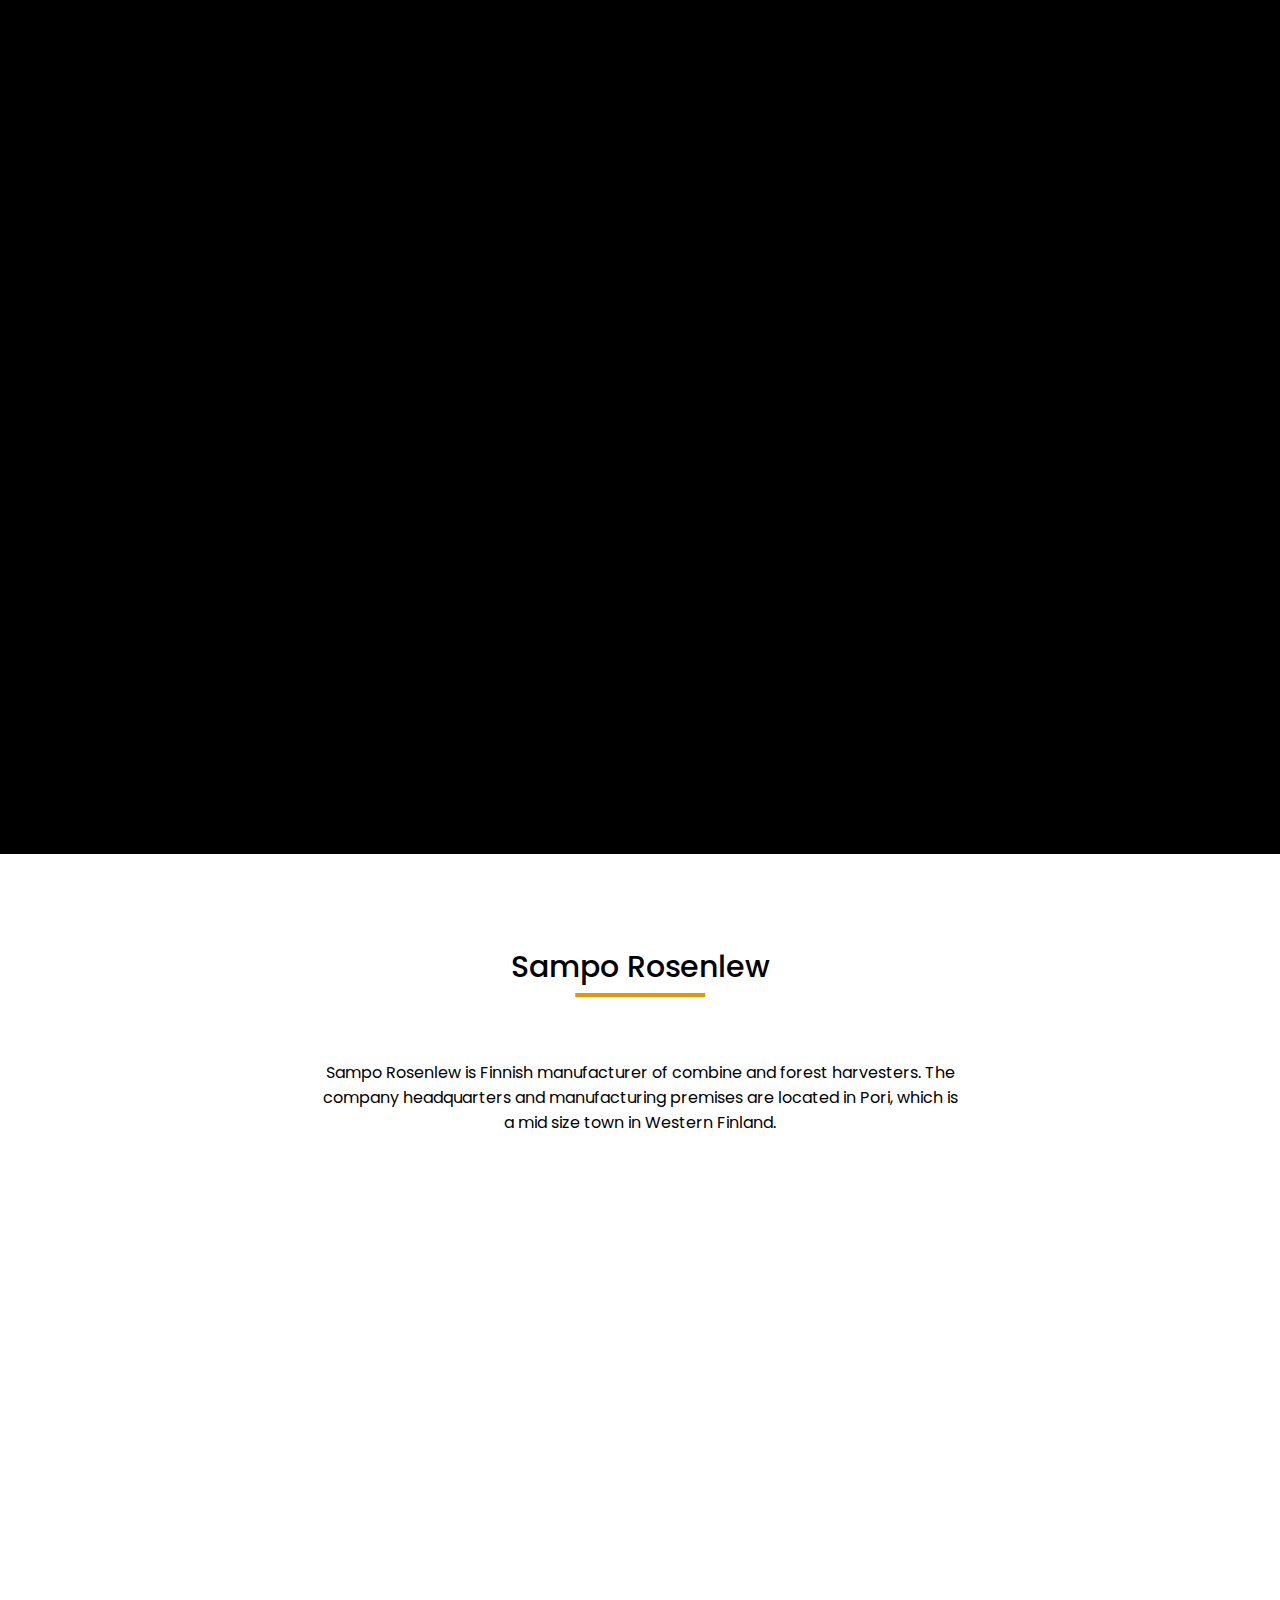
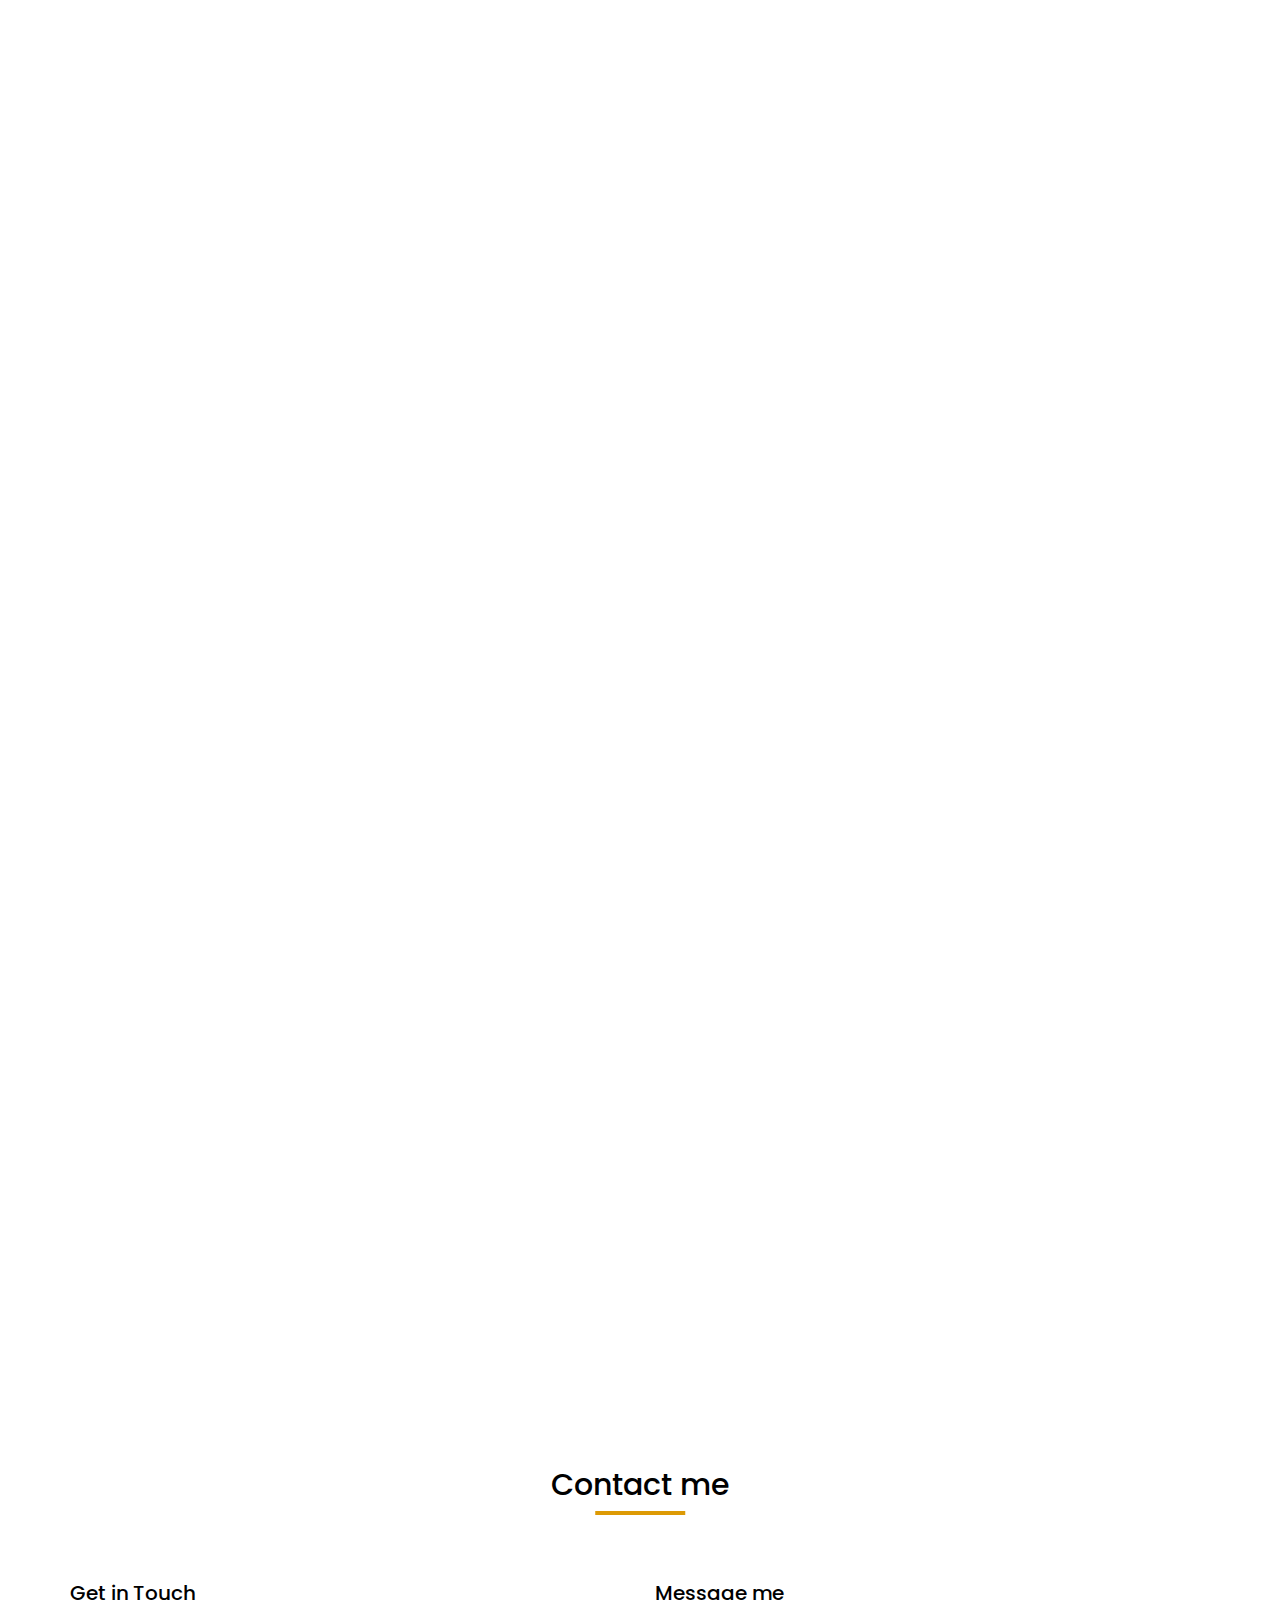
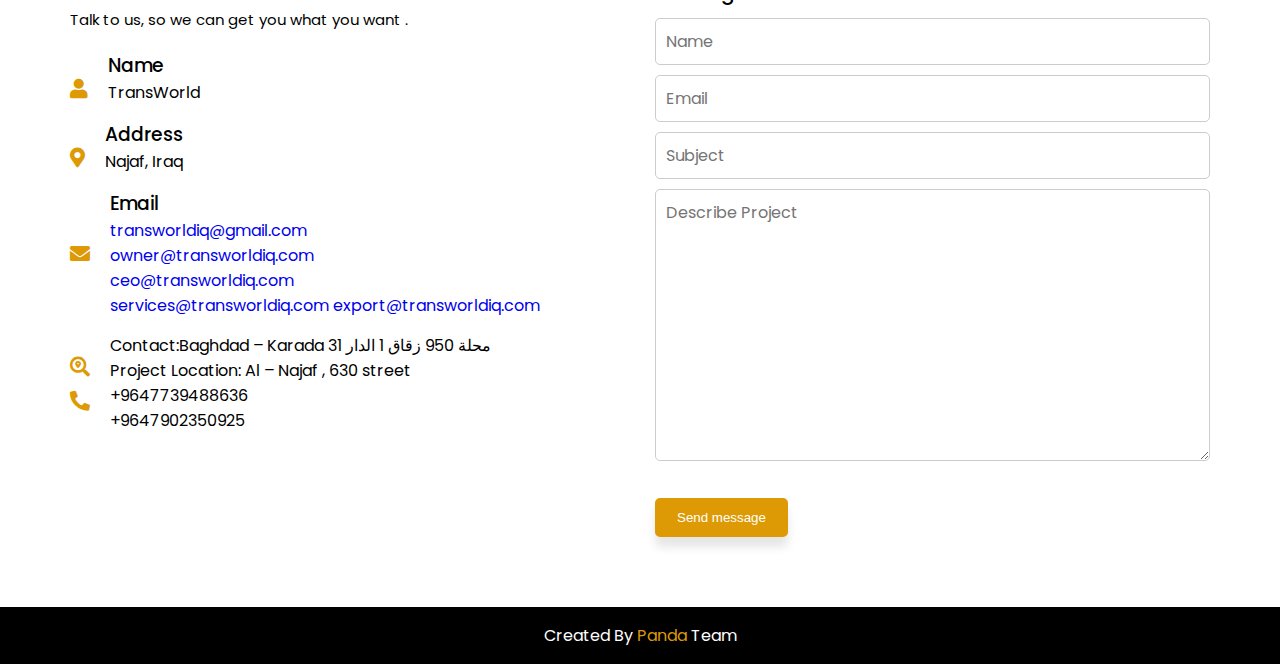
==== commit fbedf24d: "najaf1.jpg removed" ====
--- a/index.html
+++ b/index.html
@@ -303,7 +303,7 @@
       </p>
 
       <div class="grid najaf">
-        <div class="grid__item wide"><img loading="lazy" width="499" height="281" src="./images/najaf1.jpg" alt="najaf" /></div>
+        
         
         <div class="grid__item "><img loading="lazy" width="512" height="362"  src="./images/najaf3.jpg" alt="najaf" /></div>
         <div class="grid__item wide"><img loading="lazy" width="400" height="108"  src="./images/landini9.jpg" alt="landini" /></div>
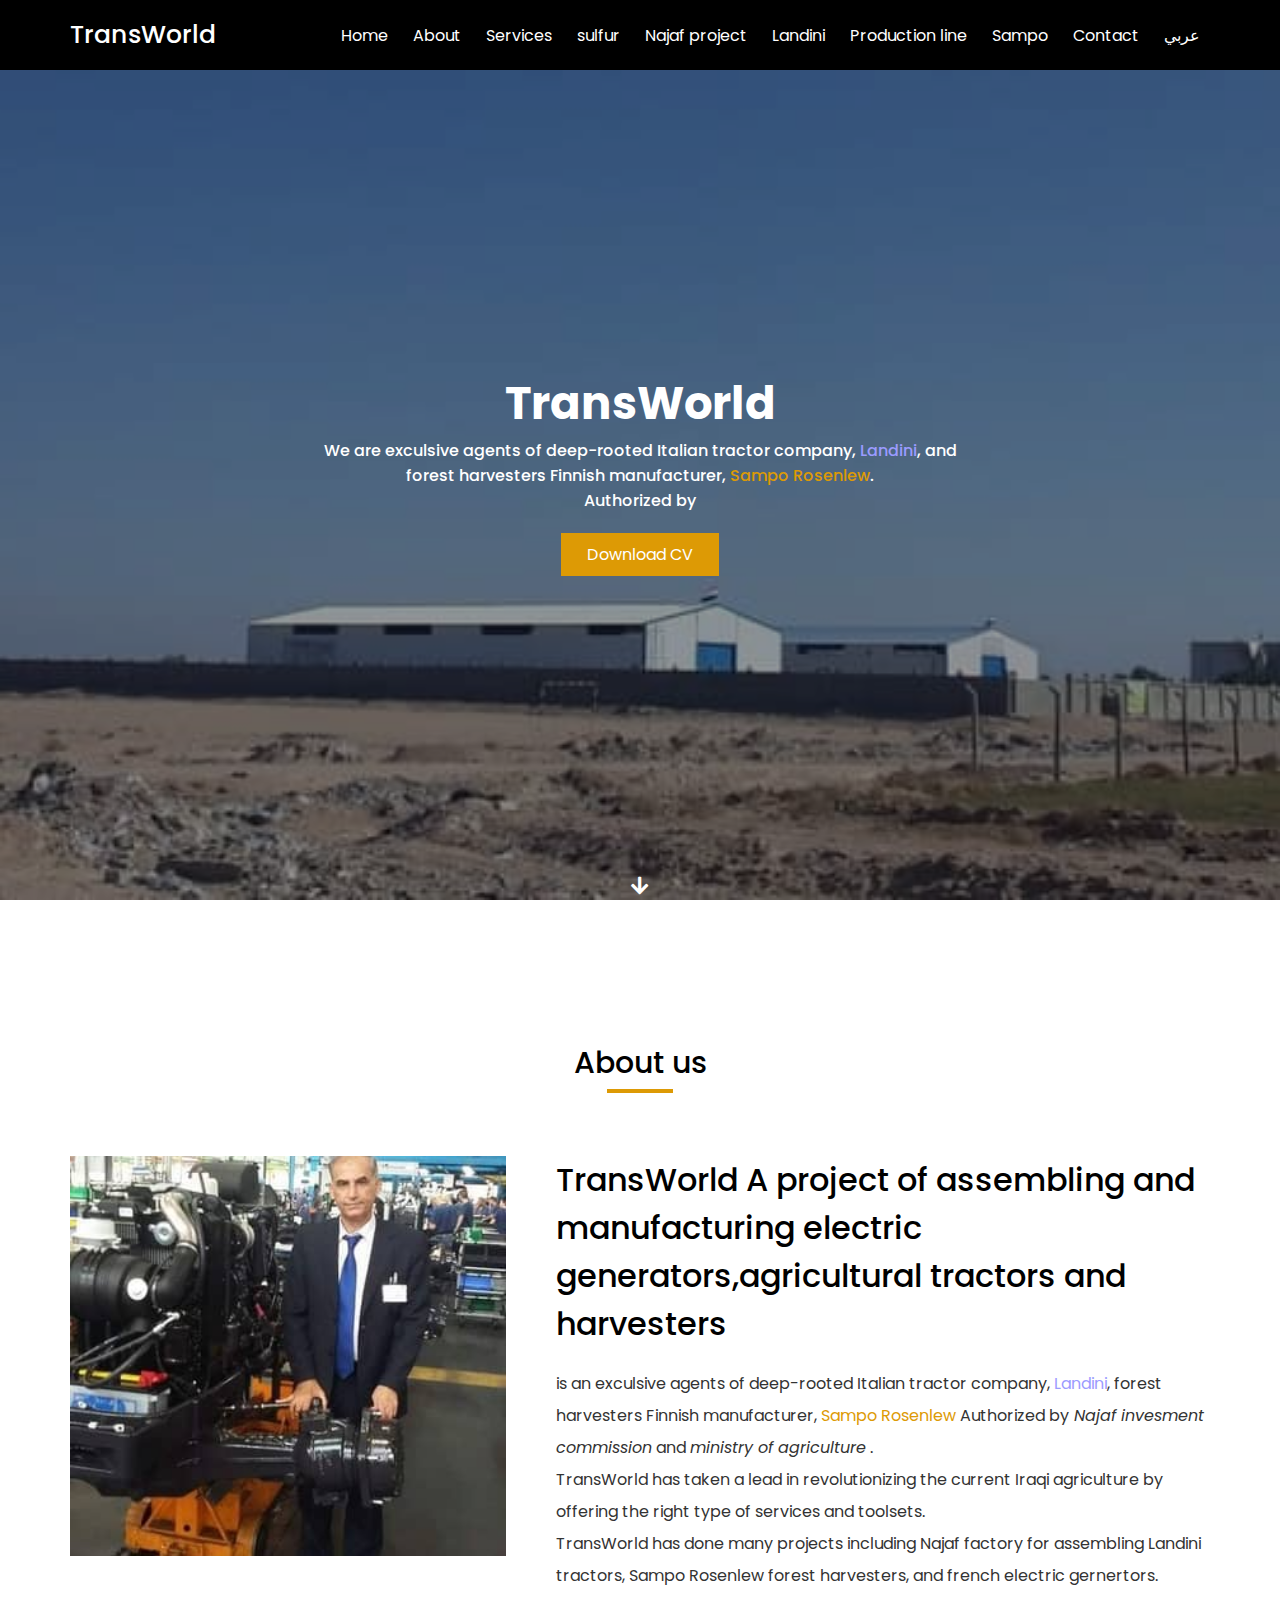
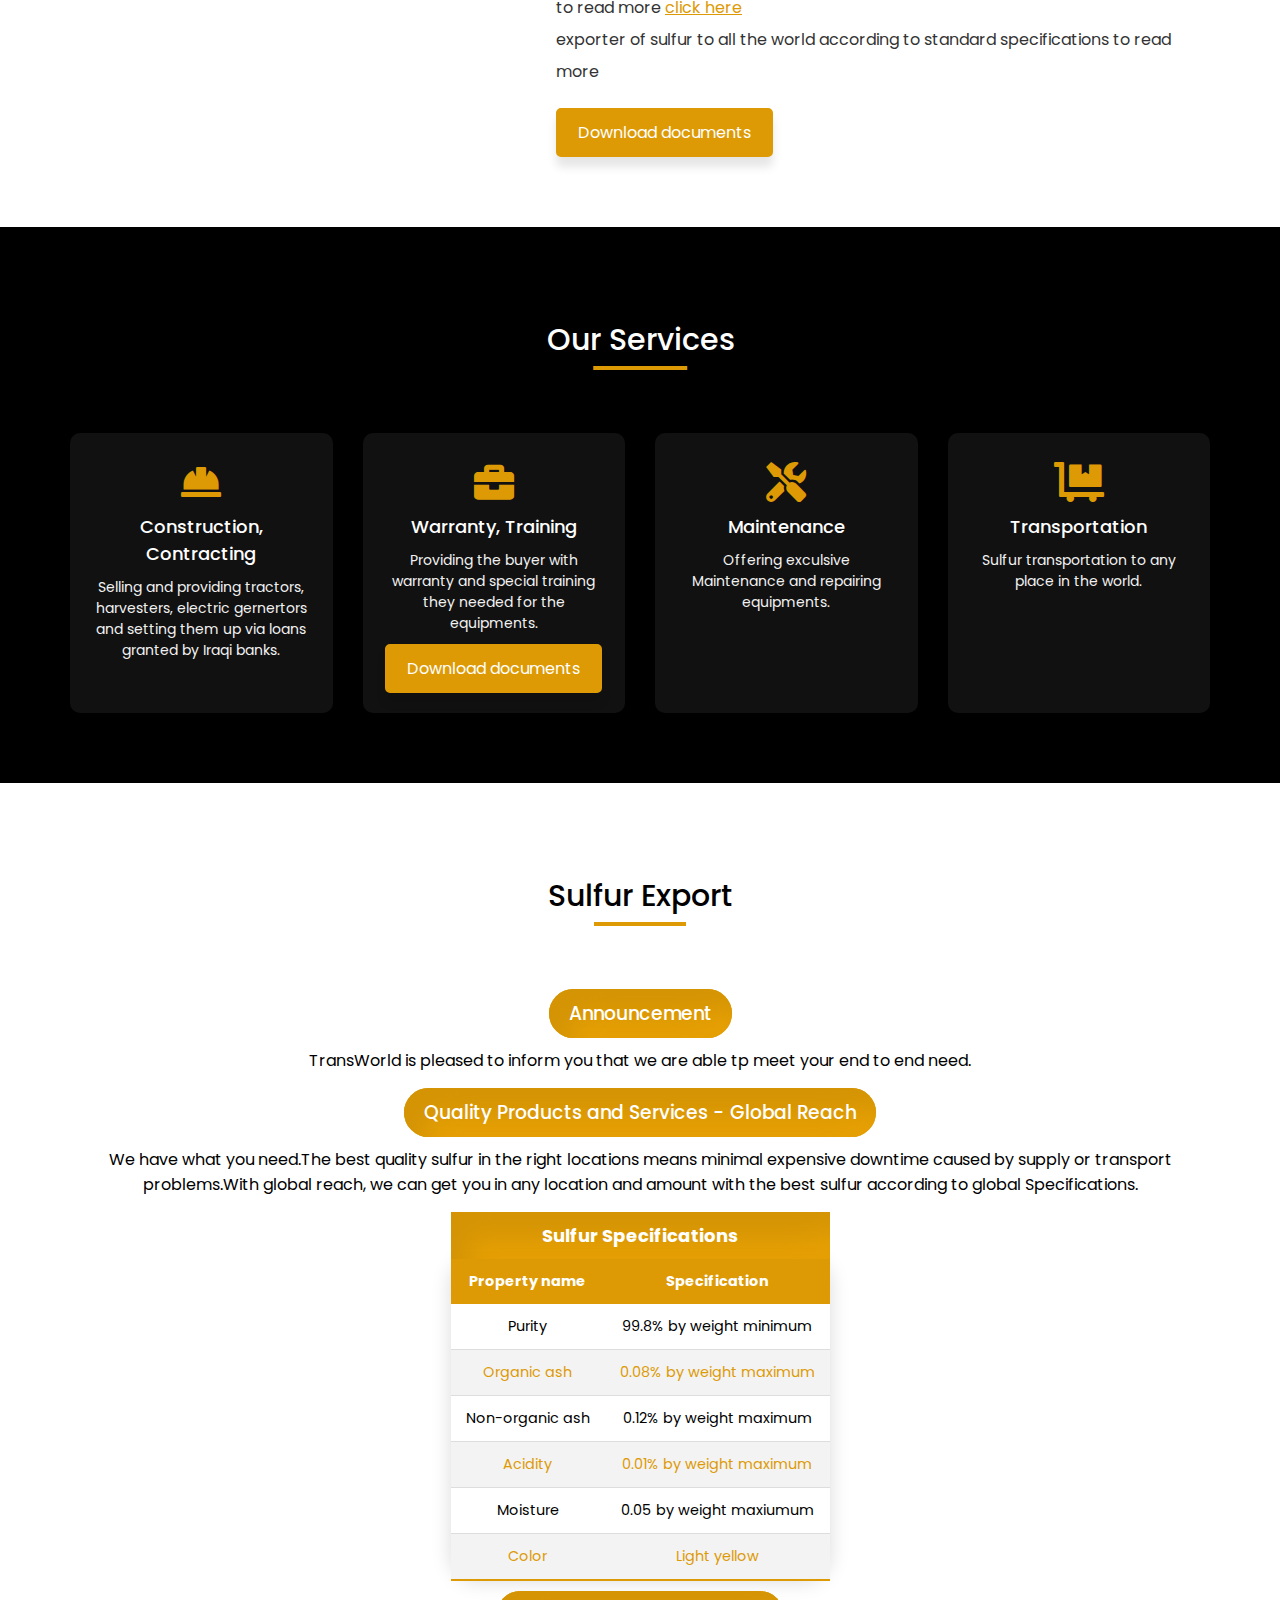
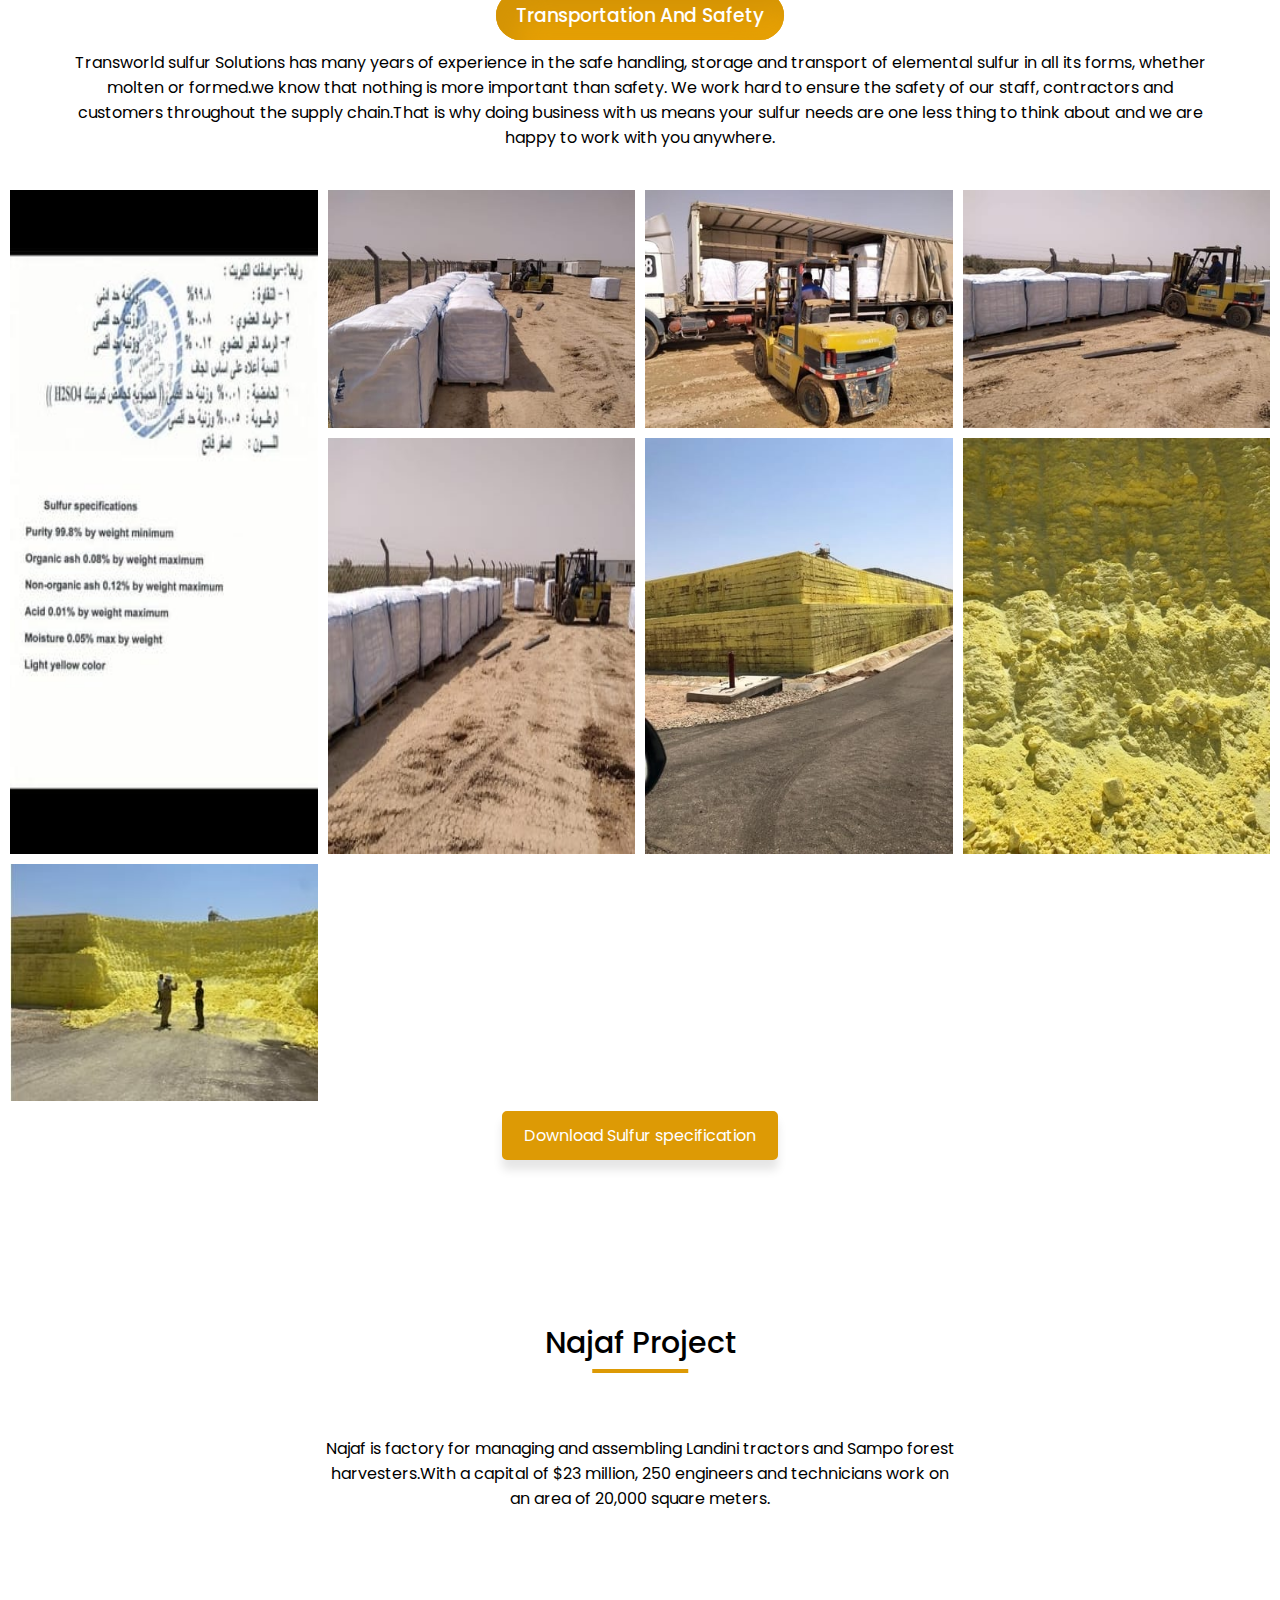
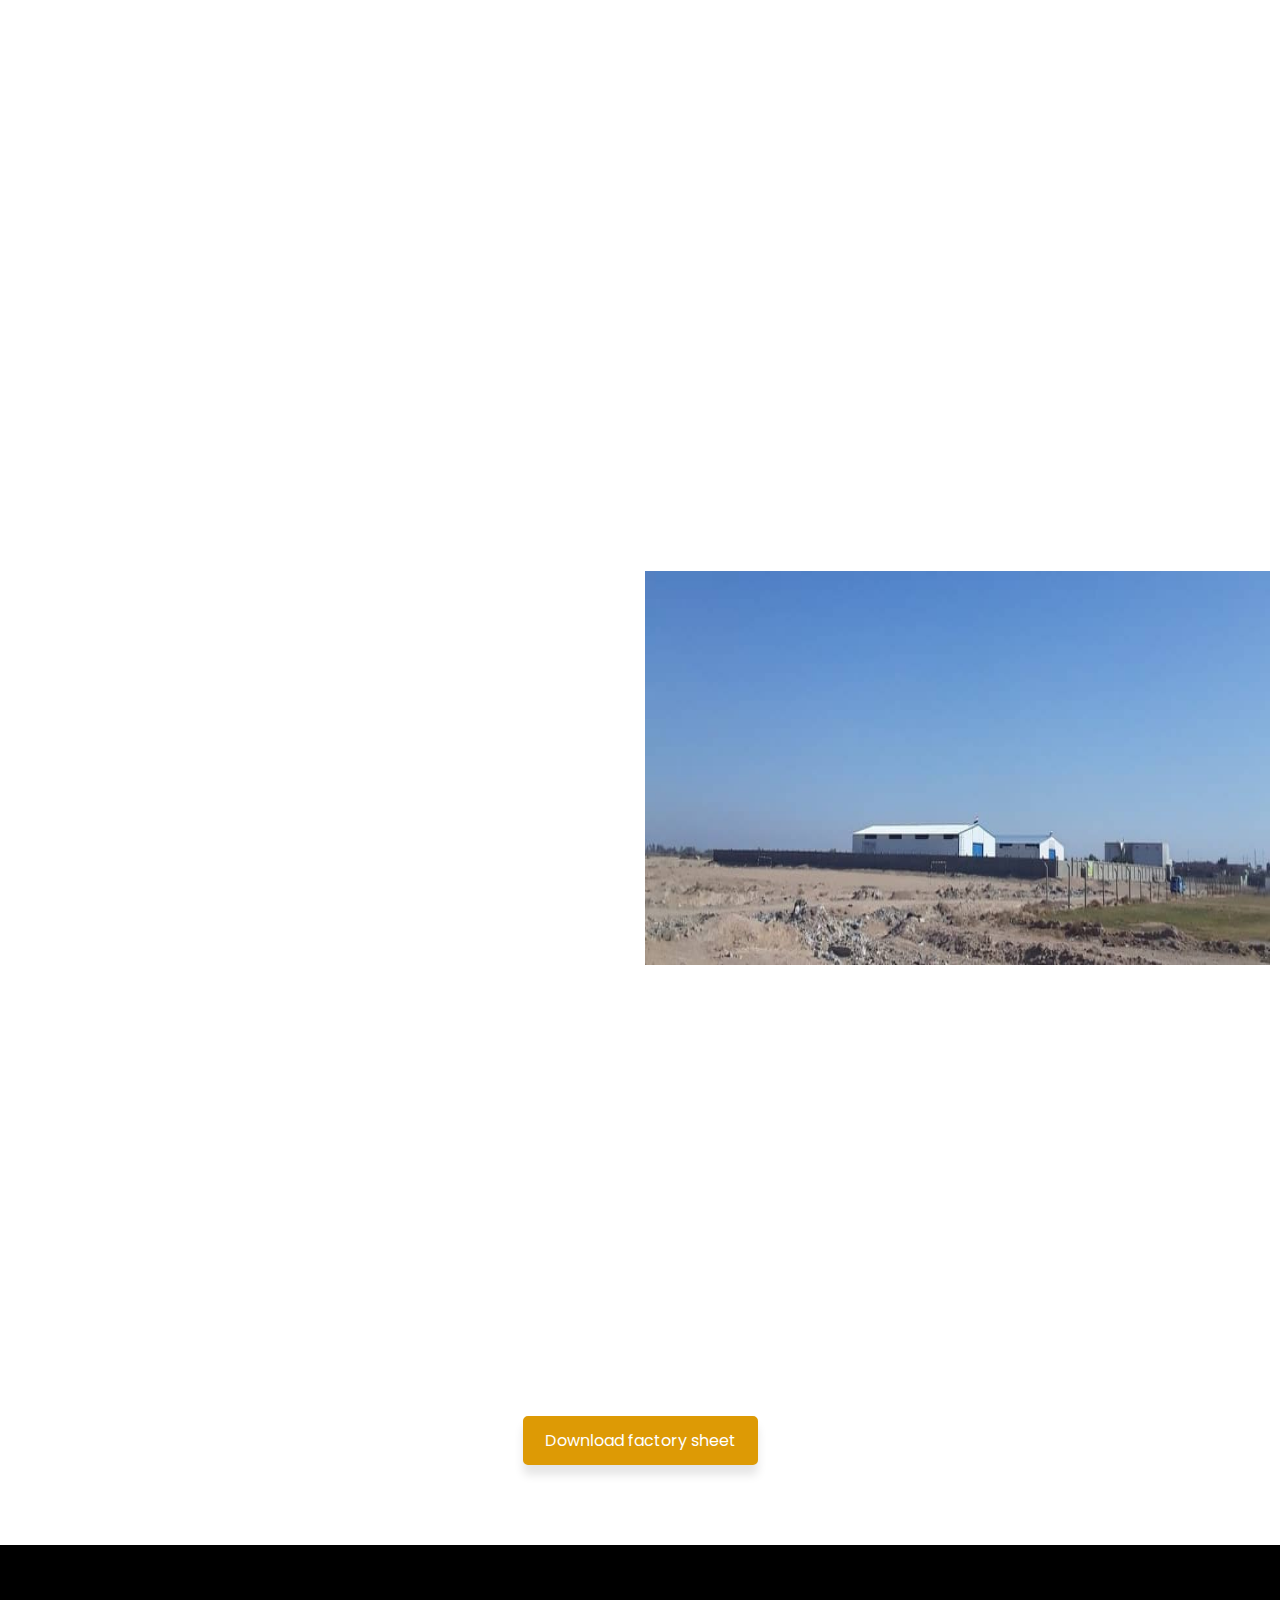
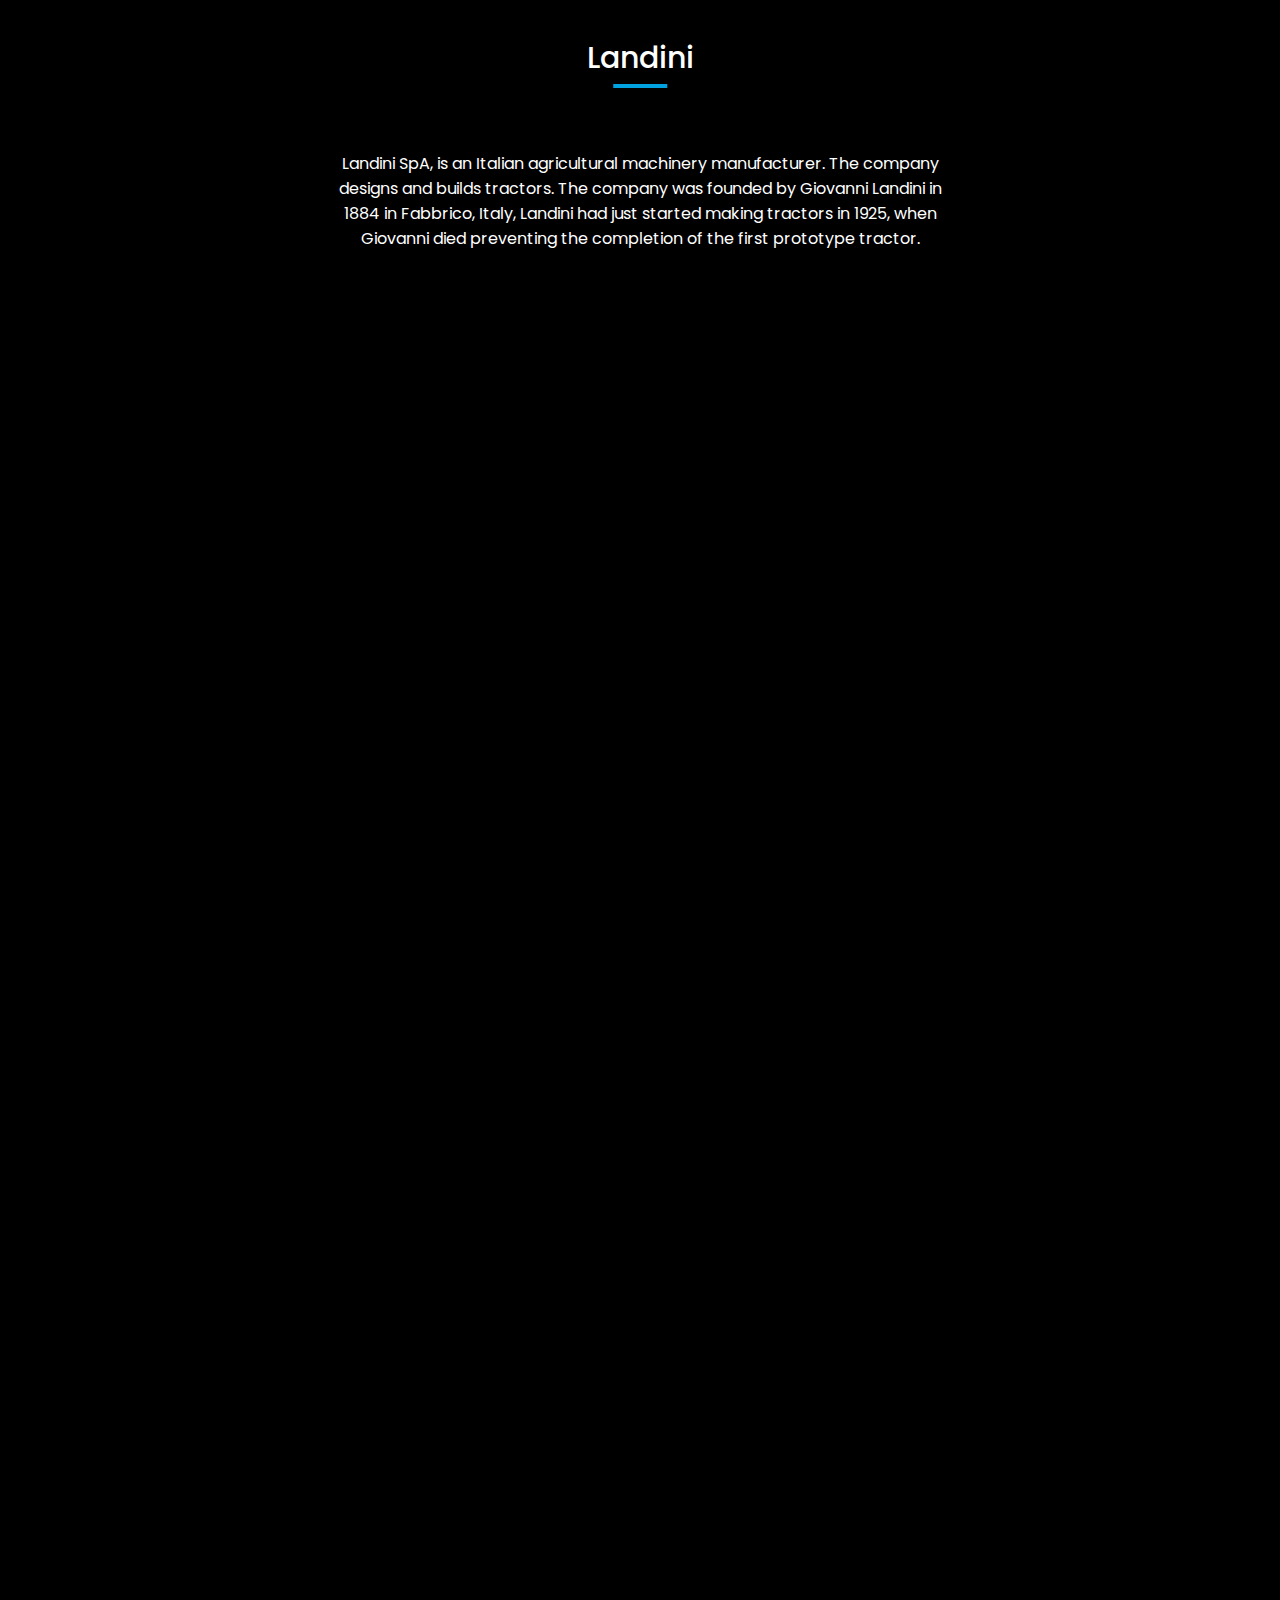
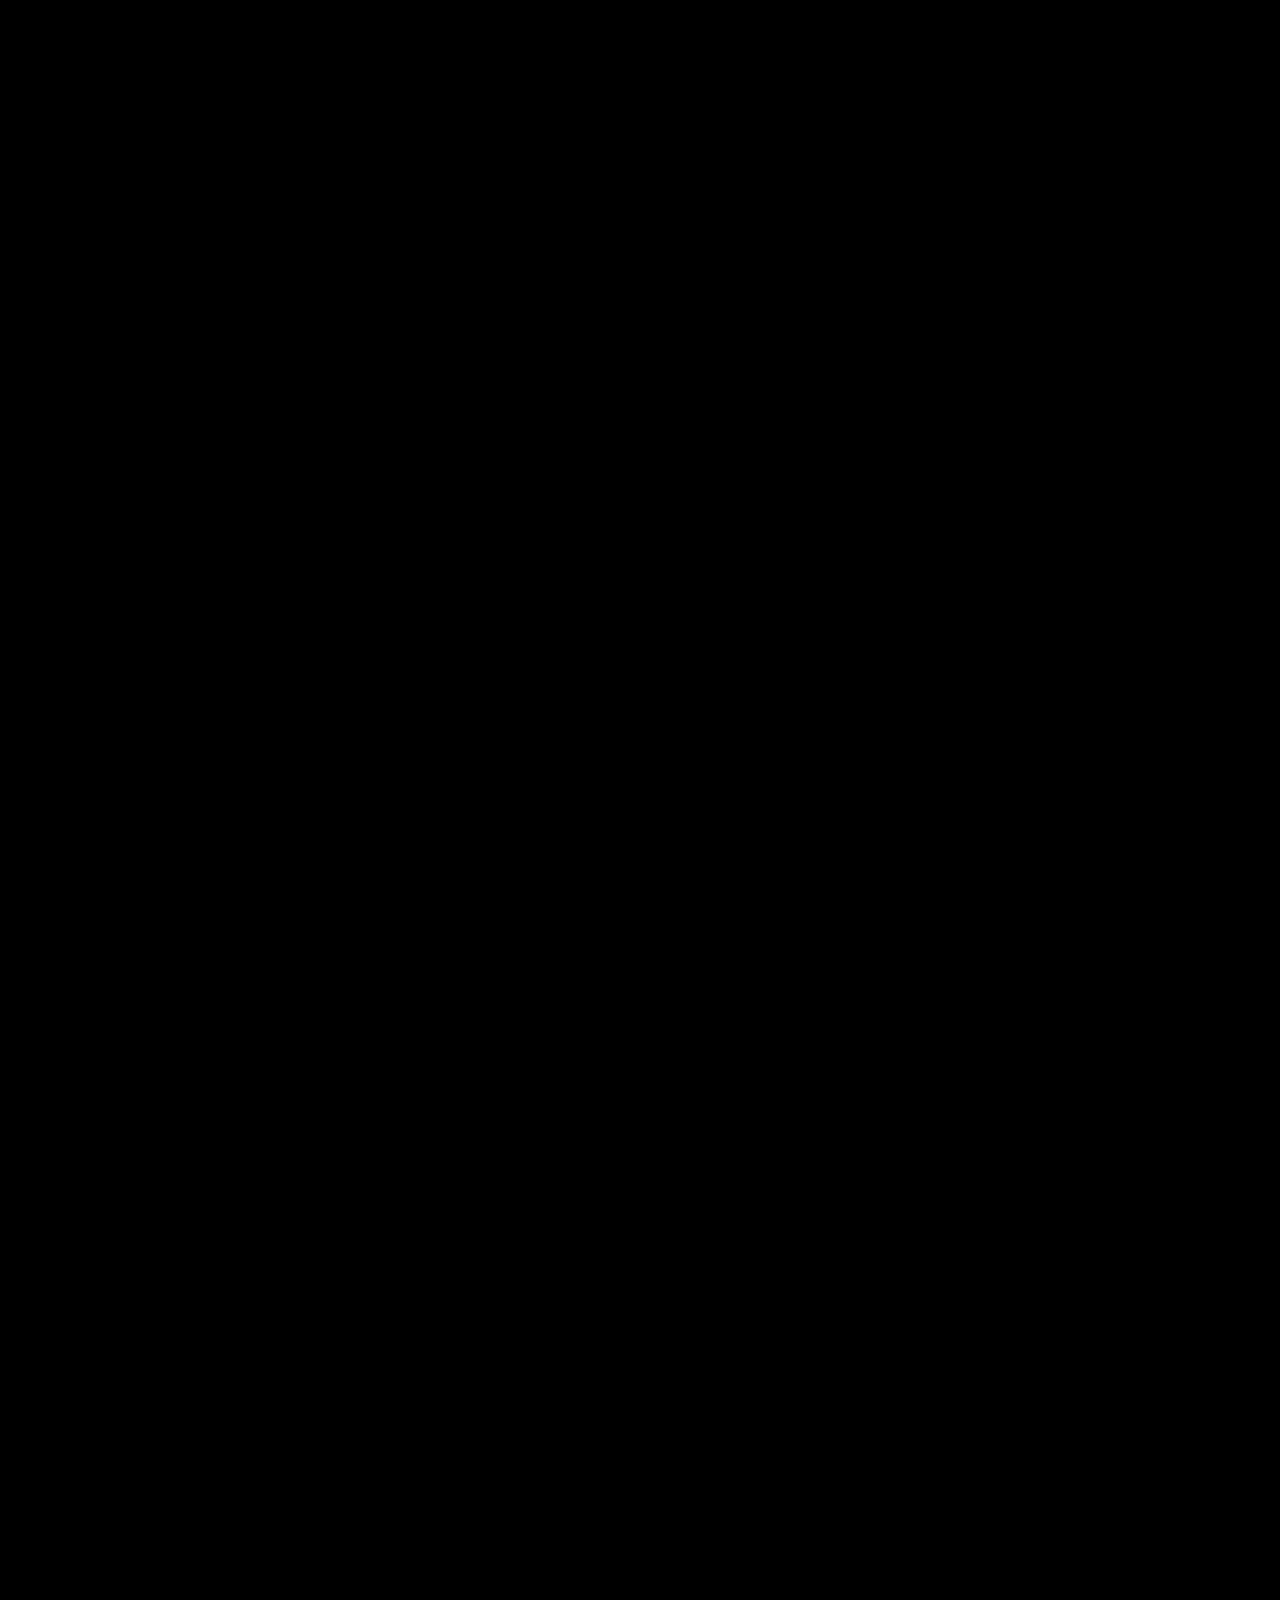
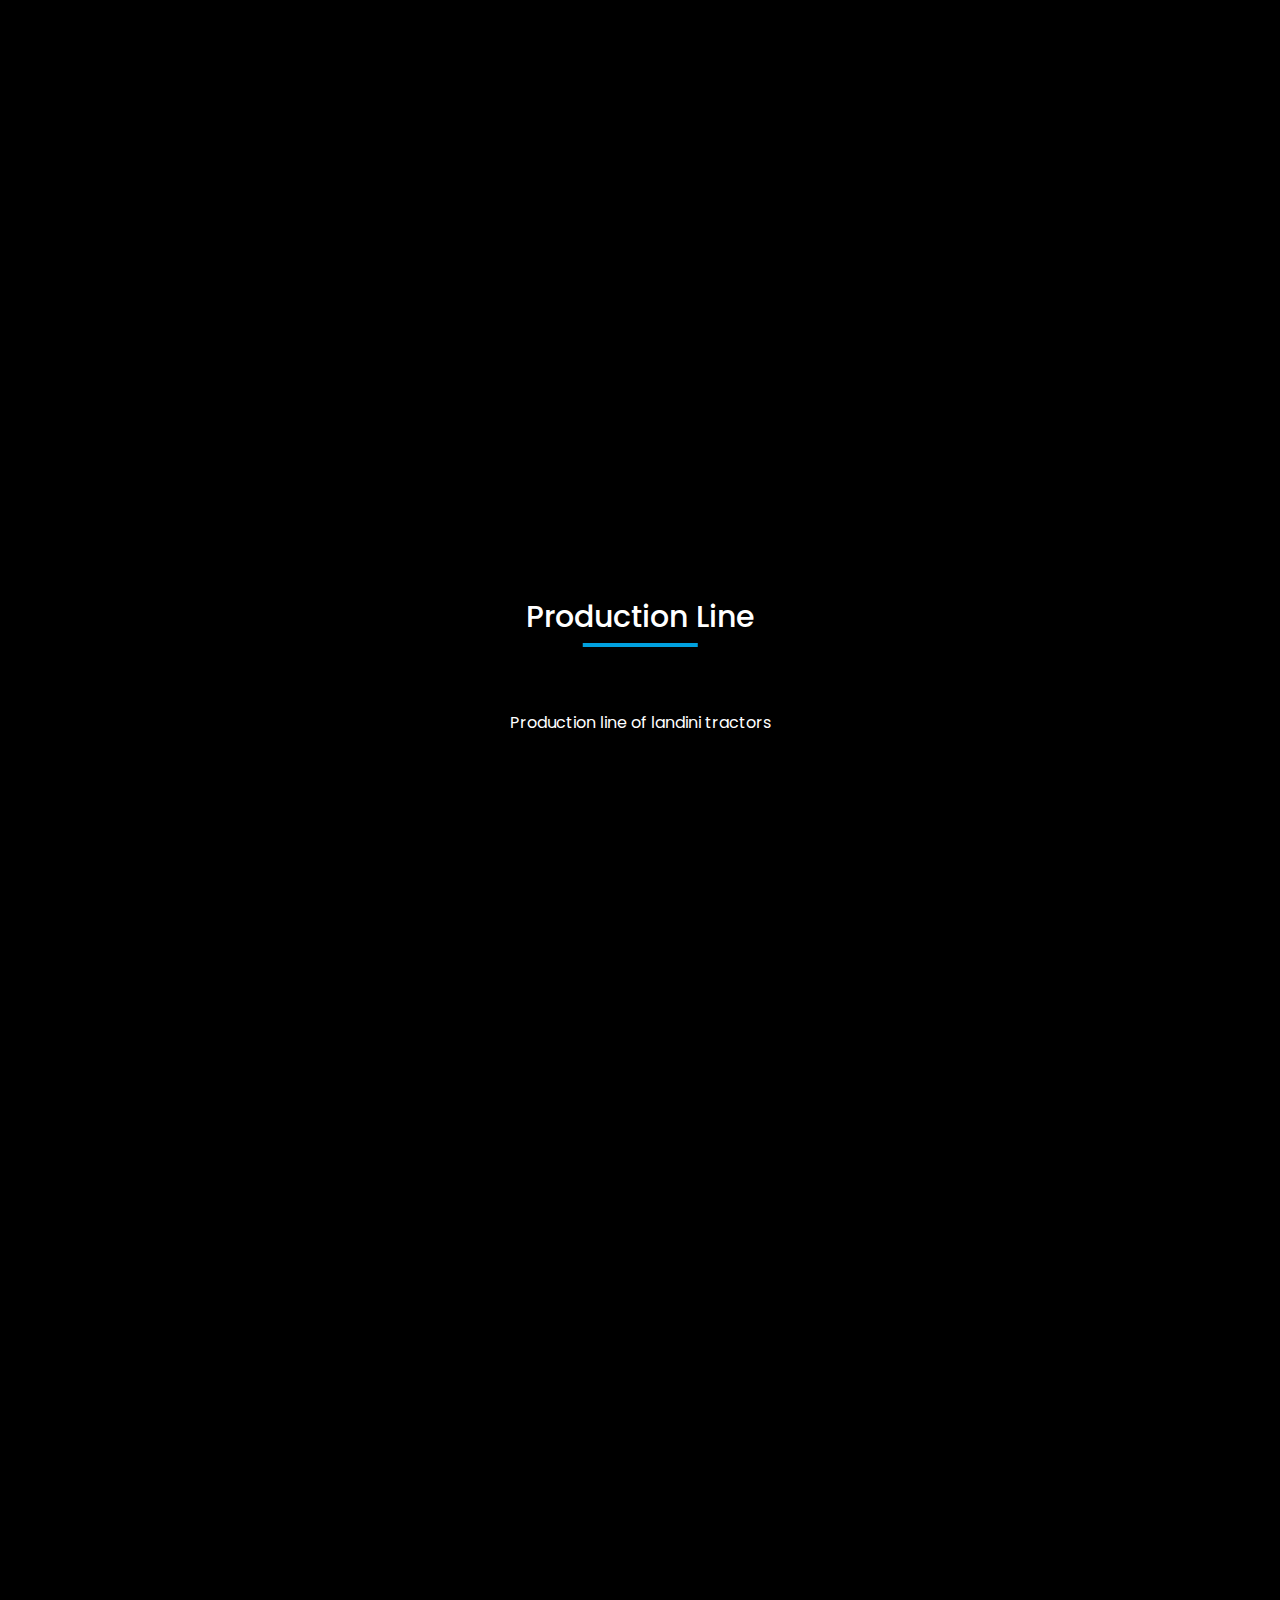
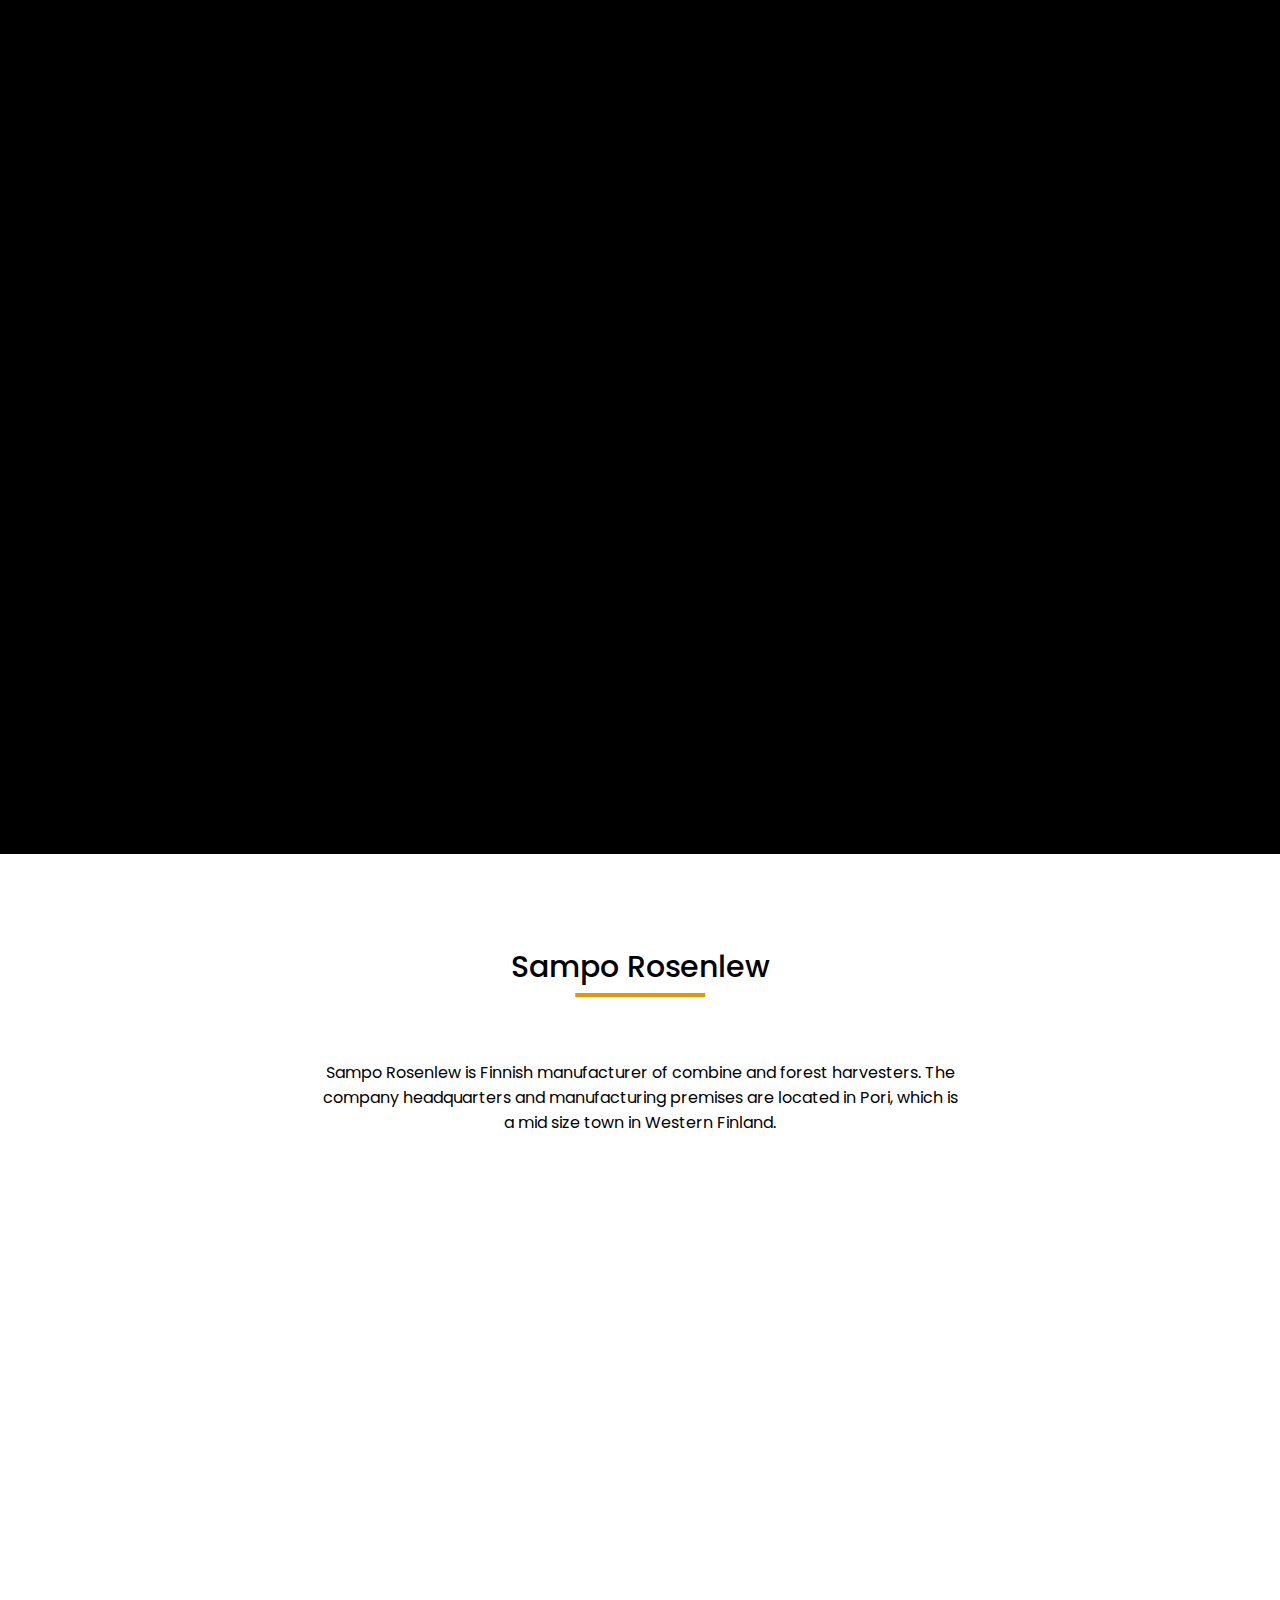
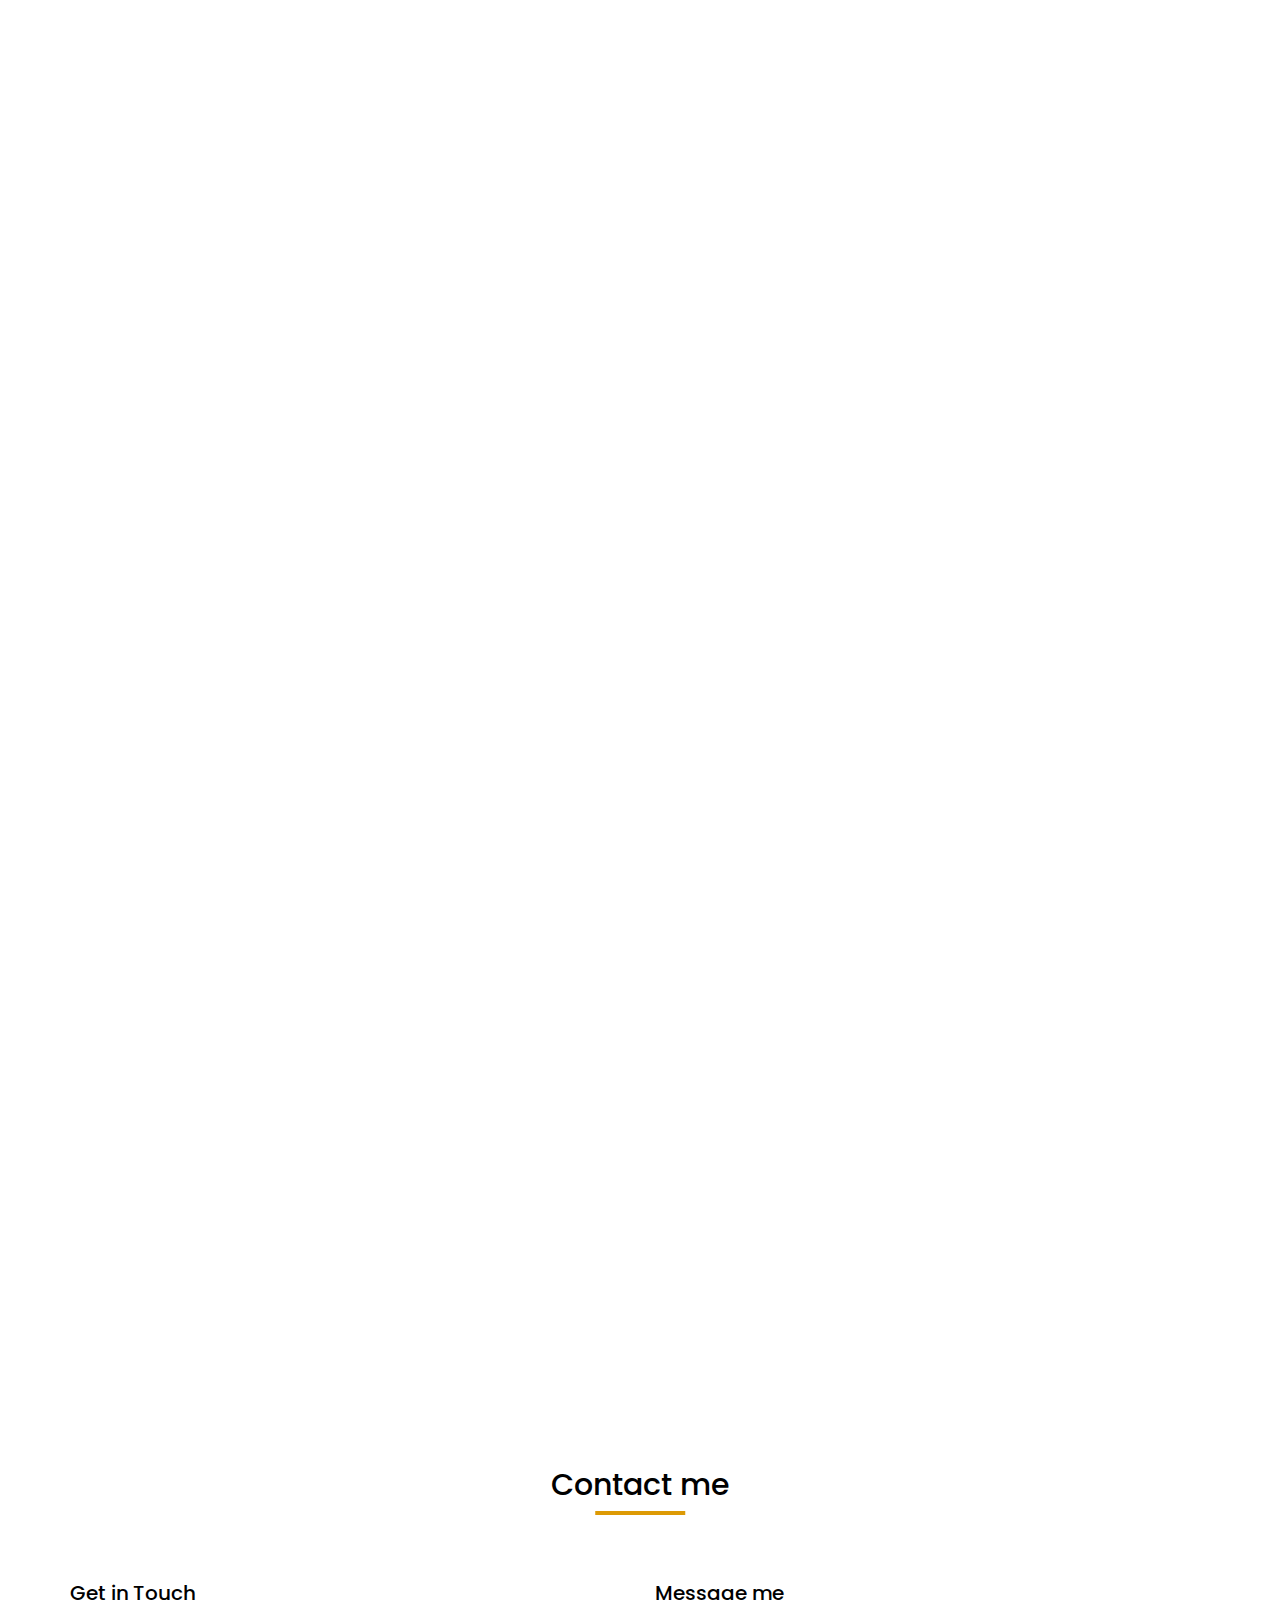
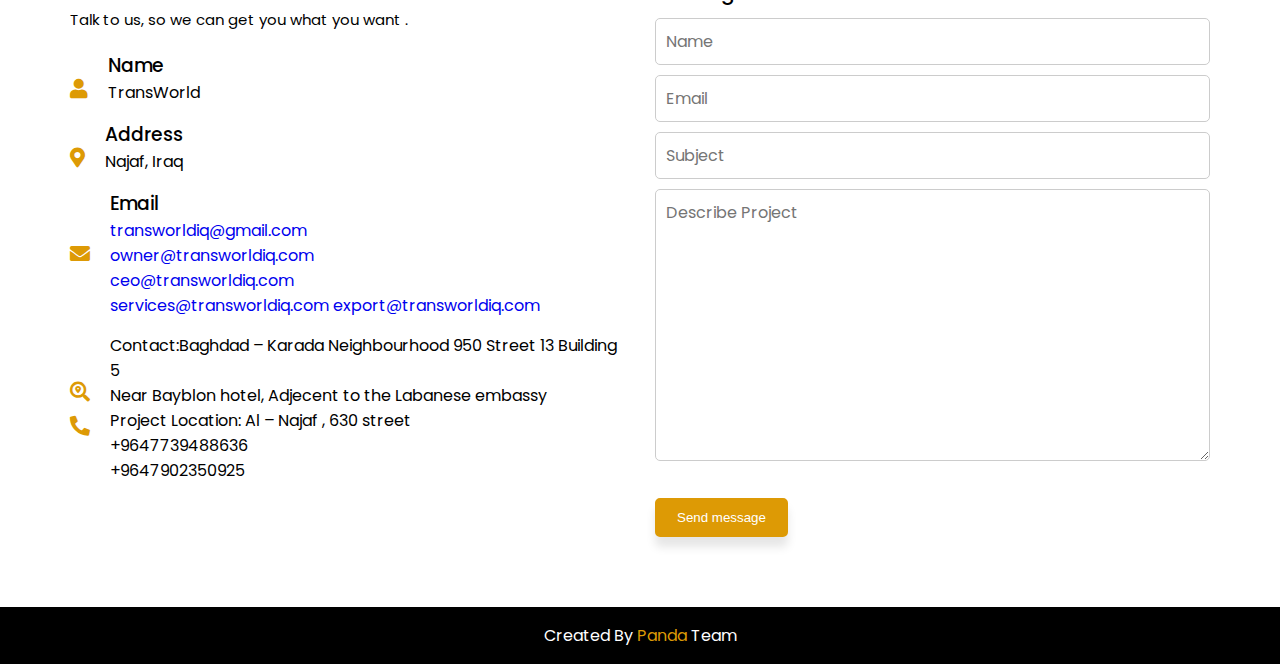
==== commit 83d25360: "changed company location" ====
--- a/index.html
+++ b/index.html
@@ -3,8 +3,11 @@
   <head>
     <meta charset="UTF-8" />
     <meta name="viewport" content="width=device-width, initial-scale=1.0" />
-    <meta name="description" content="Exporter of sulfur
-We are exculsive agents of deep-rooted Italian tractor company, Landini, and forest harvesters Finnish manufacturer, Sampo Rosenlew.">
+    <meta
+      name="description"
+      content="Exporter of sulfur
+We are exculsive agents of deep-rooted Italian tractor company, Landini, and forest harvesters Finnish manufacturer, Sampo Rosenlew."
+    />
     <!-- Favicon -->
     <!-- <link rel="shortcut icon" href="./images/favicon.ico" type="image/x-icon" /> -->
     <!-- Font Awesome -->
@@ -28,32 +31,50 @@
       rel="stylesheet"
     />
 
-   <link rel="apple-touch-icon" sizes="180x180" href="./images/apple-touch-icon.png">
-<link rel="icon" type="image/png" sizes="32x32" href="./images/favicon-32x32.png">
-<link rel="icon" type="image/png" sizes="16x16" href="./images/favicon-16x16.png">
-<link rel="manifest" href="./images/site.webmanifest">
-<link rel="mask-icon" href="./images/safari-pinned-tab.svg" color="#5bbad5">
-<meta name="msapplication-TileColor" content="#da532c">
-<meta name="theme-color" content="#ffffff">
-
-    
+    <link
+      rel="apple-touch-icon"
+      sizes="180x180"
+      href="./images/apple-touch-icon.png"
+    />
+    <link
+      rel="icon"
+      type="image/png"
+      sizes="32x32"
+      href="./images/favicon-32x32.png"
+    />
+    <link
+      rel="icon"
+      type="image/png"
+      sizes="16x16"
+      href="./images/favicon-16x16.png"
+    />
+    <link rel="manifest" href="./images/site.webmanifest" />
+    <link
+      rel="mask-icon"
+      href="./images/safari-pinned-tab.svg"
+      color="#5bbad5"
+    />
+    <meta name="msapplication-TileColor" content="#da532c" />
+    <meta name="theme-color" content="#ffffff" />
+
     <!-- Custom StyleSheet -->
     <link rel="stylesheet" href="./styles.css" />
     <title>TransWorld</title>
   </head>
   <body>
-    <div class="announcements ">
+    <div class="announcements">
       <div class="bullhorn">
-        <h1 class="bullhorn__heading ">
+        <h1 class="bullhorn__heading">
           <i class="fas fa-bullhorn"></i> sulfur export
         </h1>
-        <p class="bullhorn__text">we are happy to announce that we can get your need of sulfur.</p>
+        <p class="bullhorn__text">
+          we are happy to announce that we can get your need of sulfur.
+        </p>
         <a href="#sulfur" class="btn">Read more</a>
         <div class="announcements__close">
-                <i class="fas fa-times"></i>
-              </div>
-      </div>
-     
+          <i class="fas fa-times"></i>
+        </div>
+      </div>
     </div>
     <!-- Header -->
     <header id="home" class="header">
@@ -85,16 +106,28 @@
                 <a href="#services" class="nav-link scroll-link">Services</a>
               </li>
               <li class="nav-item">
-                <a style="white-space: nowrap;" href="#sulfur" class="nav-link scroll-link">sulfur</a>
+                <a
+                  style="white-space: nowrap"
+                  href="#sulfur"
+                  class="nav-link scroll-link"
+                  >sulfur</a
+                >
               </li>
               <li class="nav-item">
-                <a style="white-space: nowrap;" href="#najaf" class="nav-link scroll-link">Najaf project</a>
+                <a
+                  style="white-space: nowrap"
+                  href="#najaf"
+                  class="nav-link scroll-link"
+                  >Najaf project</a
+                >
               </li>
               <li class="nav-item">
                 <a href="#landini" class="nav-link scroll-link">Landini</a>
               </li>
               <li class="nav-item">
-                <a href="#production" class="nav-link scroll-link">Production line</a>
+                <a href="#production" class="nav-link scroll-link"
+                  >Production line</a
+                >
               </li>
               <li class="nav-item">
                 <a href="#sampo" class="nav-link scroll-link">Sampo</a>
@@ -118,7 +151,6 @@
       <div class="hero">
         <h1>TransWorld</h1>
         <h4>
-         
           We are exculsive agents of deep-rooted Italian tractor company,
           <span class="landini">Landini</span>, and forest harvesters Finnish
           manufacturer,<span class="sampo"> Sampo Rosenlew</span>. <br />
@@ -129,11 +161,9 @@
           href="https://drive.google.com/file/d/1tluhqa-PEDRp9H2wcFbpK3TBX7OTzazV/view"
           >Download CV</a
         >
-        
+
         <div class="icon"><i class="fas fa-arrow-down"></i></div>
       </div>
-
-     
     </header>
 
     <!-- Main -->
@@ -144,13 +174,21 @@
 
       <div class="about-center container">
         <div class="left" data-aos="fade-right" data-aos-duration="2000">
-          <img loading="lazy" width="343" height="624" style="width: 100%" src="./images/profile1.jpg" alt="About" />
+          <img
+            loading="lazy"
+            width="343"
+            height="624"
+            style="width: 100%"
+            src="./images/profile1.jpg"
+            alt="About"
+          />
         </div>
         <div class="right" data-aos="fade-left" data-aos-duration="2000">
           <h1>
             TransWorld
-            <span class="enginnering"
-              > A project of assembling and manufacturing electric generators,agricultural tractors and harvesters</span
+            <span class="enginnering">
+              A project of assembling and manufacturing electric
+              generators,agricultural tractors and harvesters</span
             >
           </h1>
           <p>
@@ -163,10 +201,11 @@
             agriculture by offering the right type of services and toolsets.<br />
             TransWorld has done many projects including Najaf factory for
             assembling Landini tractors, Sampo Rosenlew forest harvesters, and
-            french electric gernertors.<br /> to read more <a href="#najaf" class="clickme">click here</a>
-            <br>
-            exporter of sulfur to all the world according to standard specifications
-            to read more 
+            french electric gernertors.<br />
+            to read more <a href="#najaf" class="clickme">click here</a>
+            <br />
+            exporter of sulfur to all the world according to standard
+            specifications to read more
           </p>
           <a
             target="__blank"
@@ -229,62 +268,139 @@
       </div>
       <h3 class="sulfur__heading">Announcement</h3>
       <p class="rosenlew__text">
-        TransWorld is pleased to inform you that we are able tp meet your end to end need.
+        TransWorld is pleased to inform you that we are able tp meet your end to
+        end need.
       </p>
-      <h3 class="sulfur__heading">Quality Products and Services - Global Reach</h3>
-      <p>We have what you need.The best quality sulfur in the right locations means minimal expensive downtime caused by supply or transport problems.With global reach, we can get you in any location and amount with the best sulfur according to global Specifications.
+      <h3 class="sulfur__heading">
+        Quality Products and Services - Global Reach
+      </h3>
+      <p>
+        We have what you need.The best quality sulfur in the right locations
+        means minimal expensive downtime caused by supply or transport
+        problems.With global reach, we can get you in any location and amount
+        with the best sulfur according to global Specifications.
       </p>
       <table class="styled-table">
-        <caption>Sulfur Specifications </caption>
-  <thead>
-      <tr>
-          <th>Property name</th>
-          <th>Specification</th>
-      </tr>
-  </thead>
-  <tbody>
-      <tr>
-          <td>Purity</td>
-          <td>99.8% by weight minimum </td>
-      </tr>
-      <tr class="active-row">
-          <td>Organic ash</td>
-          <td>0.08% by weight maximum</td>
-      </tr>
-      <tr>
-          <td>Non-organic ash</td>
-          <td>0.12% by weight maximum</td>
-      </tr>
-      <tr class="active-row">
-          <td>Acidity</td>
-          <td>0.01% by weight maximum</td>
-      </tr>
-      <tr>
-          <td>Moisture</td>
-          <td>0.05 by weight maxiumum </td>
-      </tr>
-      <tr class="active-row">
-          <td>Color</td>
-          <td>Light yellow</td>
-      </tr>
-      <!-- and so on... -->
-  </tbody>
-</table>
-      <h3 class="sulfur__heading">Transportation And Safety </h3>
-      <p>Transworld sulfur Solutions has many years of experience in the safe handling, storage and transport of elemental sulfur in all its forms, whether molten or formed.we know that nothing is more important than safety. We work hard to ensure the safety of our staff, contractors and customers throughout the supply chain.That is why doing business with us means your sulfur needs are one less thing to think about and we are happy to work with you anywhere.
-
-        
+        <caption>
+          Sulfur Specifications
+        </caption>
+        <thead>
+          <tr>
+            <th>Property name</th>
+            <th>Specification</th>
+          </tr>
+        </thead>
+        <tbody>
+          <tr>
+            <td>Purity</td>
+            <td>99.8% by weight minimum</td>
+          </tr>
+          <tr class="active-row">
+            <td>Organic ash</td>
+            <td>0.08% by weight maximum</td>
+          </tr>
+          <tr>
+            <td>Non-organic ash</td>
+            <td>0.12% by weight maximum</td>
+          </tr>
+          <tr class="active-row">
+            <td>Acidity</td>
+            <td>0.01% by weight maximum</td>
+          </tr>
+          <tr>
+            <td>Moisture</td>
+            <td>0.05 by weight maxiumum</td>
+          </tr>
+          <tr class="active-row">
+            <td>Color</td>
+            <td>Light yellow</td>
+          </tr>
+          <!-- and so on... -->
+        </tbody>
+      </table>
+      <h3 class="sulfur__heading">Transportation And Safety</h3>
+      <p>
+        Transworld sulfur Solutions has many years of experience in the safe
+        handling, storage and transport of elemental sulfur in all its forms,
+        whether molten or formed.we know that nothing is more important than
+        safety. We work hard to ensure the safety of our staff, contractors and
+        customers throughout the supply chain.That is why doing business with us
+        means your sulfur needs are one less thing to think about and we are
+        happy to work with you anywhere.
       </p>
       <div class="grid sulfur">
-        <div class="grid__item tall"><img width="265" height="470" loading="lazy" src="./images/sulfur1.jpg" alt="sulfur production" /></div>
-        <div class="grid__item"><img width="400" height="300" loading="lazy" src="./images/sulfur2.jpg" alt="sulfur production" /></div>
-        <div class="grid__item"><img width="400" height="300" loading="lazy" src="./images/sulfur3.jpg" alt="sulfur production" /></div>
-        <div class="grid__item"><img width="400" height="300" loading="lazy" src="./images/sulfur4.jpg" alt="sulfur production" /></div>
-        <div class="grid__item"><img width="400" height="300" loading="lazy" src="./images/sulfur5.jpg" alt="sulfur production" /></div>
-        <div class="grid__item"><img width="400" height="533" loading="lazy" src="./images/sulfur6.jpg" alt="sulfur production" /></div>
-        <div class="grid__item"><img width="400" height="533" loading="lazy" src="./images/sulfur7.jpg" alt="sulfur production" /></div>
-        <div class="grid__item"><img width="300" height="244" loading="lazy" src="./images/sulfur8.jpg" alt="sulfur production" /></div>
-        
+        <div class="grid__item tall">
+          <img
+            width="265"
+            height="470"
+            loading="lazy"
+            src="./images/sulfur1.jpg"
+            alt="sulfur production"
+          />
+        </div>
+        <div class="grid__item">
+          <img
+            width="400"
+            height="300"
+            loading="lazy"
+            src="./images/sulfur2.jpg"
+            alt="sulfur production"
+          />
+        </div>
+        <div class="grid__item">
+          <img
+            width="400"
+            height="300"
+            loading="lazy"
+            src="./images/sulfur3.jpg"
+            alt="sulfur production"
+          />
+        </div>
+        <div class="grid__item">
+          <img
+            width="400"
+            height="300"
+            loading="lazy"
+            src="./images/sulfur4.jpg"
+            alt="sulfur production"
+          />
+        </div>
+        <div class="grid__item">
+          <img
+            width="400"
+            height="300"
+            loading="lazy"
+            src="./images/sulfur5.jpg"
+            alt="sulfur production"
+          />
+        </div>
+        <div class="grid__item">
+          <img
+            width="400"
+            height="533"
+            loading="lazy"
+            src="./images/sulfur6.jpg"
+            alt="sulfur production"
+          />
+        </div>
+        <div class="grid__item">
+          <img
+            width="400"
+            height="533"
+            loading="lazy"
+            src="./images/sulfur7.jpg"
+            alt="sulfur production"
+          />
+        </div>
+        <div class="grid__item">
+          <img
+            width="300"
+            height="244"
+            loading="lazy"
+            src="./images/sulfur8.jpg"
+            alt="sulfur production"
+          />
+        </div>
       </div>
       <a
         target="__blank"
@@ -299,24 +415,93 @@
       </div>
       <p class="rosenlew__text">
         Najaf is factory for managing and assembling Landini tractors and Sampo
-        forest harvesters.With a capital of $23 million, 250 engineers and technicians work on an area of ​​20,000 square meters.
+        forest harvesters.With a capital of $23 million, 250 engineers and
+        technicians work on an area of ​​20,000 square meters.
       </p>
 
       <div class="grid najaf">
-        
-        
-        <div class="grid__item "><img loading="lazy" width="512" height="362"  src="./images/najaf3.jpg" alt="najaf" /></div>
-        <div class="grid__item wide"><img loading="lazy" width="400" height="108"  src="./images/landini9.jpg" alt="landini" /></div>
+        <div class="grid__item">
+          <img
+            loading="lazy"
+            width="512"
+            height="362"
+            src="./images/najaf3.jpg"
+            alt="najaf"
+          />
+        </div>
         <div class="grid__item wide">
-          <img  loading="lazy" width="896" height="504"  src="./images/landini12.jpg" alt="landini" />
+          <img
+            loading="lazy"
+            width="400"
+            height="108"
+            src="./images/landini9.jpg"
+            alt="landini"
+          />
+        </div>
+        <div class="grid__item wide">
+          <img
+            loading="lazy"
+            width="896"
+            height="504"
+            src="./images/landini12.jpg"
+            alt="landini"
+          />
         </div>
         <!-- <div class="grid__item"><img src="./images/najaf6.PNG" alt="Najaf" /></div> -->
-        <div class="grid__item"><img loading="lazy" width="310" height="175"  src="./images/najaf7.jpg" alt="najaf" /></div>
-        <div class="grid__item wide"><img loading="lazy" width="330" height="186"  src="./images/najaf8.jpg" alt="najaf" /></div>
-        <div  class="grid__item "><img  loading="lazy" width="400" height="267"  src="./images/bussiness2.jpg" alt="najaf" /></div>
-        <div  class="grid__item tall"><img  loading="lazy" width="188" height="500"  src="./images/bussiness3.jpg" alt="najaf" /></div>
-        <div class="grid__item wide"><img  loading="lazy" width="960" height="341"  src="./images/najaf9.jpg" alt="najaf" /></div>
-        <div  class="grid__item wide"><img  loading="lazy" width="552" height="220"  src="./images/bussiness.jpg" alt="najaf" /></div>
+        <div class="grid__item">
+          <img
+            loading="lazy"
+            width="310"
+            height="175"
+            src="./images/najaf7.jpg"
+            alt="najaf"
+          />
+        </div>
+        <div class="grid__item wide">
+          <img
+            loading="lazy"
+            width="330"
+            height="186"
+            src="./images/najaf8.jpg"
+            alt="najaf"
+          />
+        </div>
+        <div class="grid__item">
+          <img
+            loading="lazy"
+            width="400"
+            height="267"
+            src="./images/bussiness2.jpg"
+            alt="najaf"
+          />
+        </div>
+        <div class="grid__item tall">
+          <img
+            loading="lazy"
+            width="188"
+            height="500"
+            src="./images/bussiness3.jpg"
+            alt="najaf"
+          />
+        </div>
+        <div class="grid__item wide">
+          <img
+            loading="lazy"
+            width="960"
+            height="341"
+            src="./images/najaf9.jpg"
+            alt="najaf"
+          />
+        </div>
+        <div class="grid__item wide">
+          <img
+            loading="lazy"
+            width="552"
+            height="220"
+            src="./images/bussiness.jpg"
+            alt="najaf"
+          />
+        </div>
       </div>
       <a
         target="__blank"
@@ -339,32 +524,136 @@
         first prototype tractor.
       </p>
 
-
       <div class="teams-center container">
         <div class="grid">
-        <div class="grid__item"><img loading="lazy" width="300" height="400"  src="./images/landini1.jpg" alt="landini" /></div>
-        <div class="grid__item"><img loading="lazy" width="300" height="200"  src="./images/landini2.jpg" alt="landini" /></div>
-        <div class="grid__item"><img loading="lazy" width="300" height="274"  src="./images/landini3.jpg" alt="landini" /></div>
-        <div class="grid__item"><img loading="lazy" width="400" height="225"  src="./images/landini4.jpg" alt="landini" /></div>
-        <div class="grid__item"><img loading="lazy" width="528" height="528"  src="./images/landini5.jpg" alt="landini" /></div>
-        <div class="grid__item"><img loading="lazy" width="300" height="226"  src="./images/landini6.jpg" alt="landini" /></div>
-        <div class="grid__item"><img loading="lazy" width="358" height="201"  src="./images/landini7.jpg" alt="landini" /></div>
-        <div class="grid__item"><img loading="lazy" width="400" height="225"  src="./images/landini8.jpg" alt="landini" /></div>
-        <div class="grid__item  tall"><img  loading="lazy" width="198" height="352"   src="./images/landini10.jpg" alt="landini" /></div>
-        <div class="grid__item wide"><img  loading="lazy" width="400" height="108"   src="./images/landini9.jpg" alt="landini" /></div>
-        <div class="grid__item wide"><img  loading="lazy" width="400" height="265"   src="./images/landini13.jpg" alt="landini" /></div>
-        <div class="grid__item wide"><img loading="lazy" width="552" height="310"   src="./images/landini11.jpg" alt="landini" /></div>
-        <div class="grid__item  wide"><img  loading="lazy" width="896" height="504"   src="./images/landini12.jpg" alt="landini" /></div>
-      </div>
-
-
-       
+          <div class="grid__item">
+            <img
+              loading="lazy"
+              width="300"
+              height="400"
+              src="./images/landini1.jpg"
+              alt="landini"
+            />
+          </div>
+          <div class="grid__item">
+            <img
+              loading="lazy"
+              width="300"
+              height="200"
+              src="./images/landini2.jpg"
+              alt="landini"
+            />
+          </div>
+          <div class="grid__item">
+            <img
+              loading="lazy"
+              width="300"
+              height="274"
+              src="./images/landini3.jpg"
+              alt="landini"
+            />
+          </div>
+          <div class="grid__item">
+            <img
+              loading="lazy"
+              width="400"
+              height="225"
+              src="./images/landini4.jpg"
+              alt="landini"
+            />
+          </div>
+          <div class="grid__item">
+            <img
+              loading="lazy"
+              width="528"
+              height="528"
+              src="./images/landini5.jpg"
+              alt="landini"
+            />
+          </div>
+          <div class="grid__item">
+            <img
+              loading="lazy"
+              width="300"
+              height="226"
+              src="./images/landini6.jpg"
+              alt="landini"
+            />
+          </div>
+          <div class="grid__item">
+            <img
+              loading="lazy"
+              width="358"
+              height="201"
+              src="./images/landini7.jpg"
+              alt="landini"
+            />
+          </div>
+          <div class="grid__item">
+            <img
+              loading="lazy"
+              width="400"
+              height="225"
+              src="./images/landini8.jpg"
+              alt="landini"
+            />
+          </div>
+          <div class="grid__item tall">
+            <img
+              loading="lazy"
+              width="198"
+              height="352"
+              src="./images/landini10.jpg"
+              alt="landini"
+            />
+          </div>
+          <div class="grid__item wide">
+            <img
+              loading="lazy"
+              width="400"
+              height="108"
+              src="./images/landini9.jpg"
+              alt="landini"
+            />
+          </div>
+          <div class="grid__item wide">
+            <img
+              loading="lazy"
+              width="400"
+              height="265"
+              src="./images/landini13.jpg"
+              alt="landini"
+            />
+          </div>
+          <div class="grid__item wide">
+            <img
+              loading="lazy"
+              width="552"
+              height="310"
+              src="./images/landini11.jpg"
+              alt="landini"
+            />
+          </div>
+          <div class="grid__item wide">
+            <img
+              loading="lazy"
+              width="896"
+              height="504"
+              src="./images/landini12.jpg"
+              alt="landini"
+            />
+          </div>
+        </div>
       </div>
       <div class="tractor__video">
-        
         <a target="__blank" href="https://www.youtube.com/embed/_UUuD_L5m4c">
-          <img  width="482" height="369"  loading="lazy" src="./images/landinivideo.jpg" alt="landini video">
-
+          <img
+            width="482"
+            height="369"
+            loading="lazy"
+            src="./images/landinivideo.jpg"
+            alt="landini video"
+          />
         </a>
       </div>
     </section>
@@ -372,33 +661,97 @@
       <div class="title">
         <h1>Production Line</h1>
       </div>
-      
-      <p class="tractor__text">
-        Production line of landini tractors
-      </p>
-
+
+      <p class="tractor__text">Production line of landini tractors</p>
 
       <div class="teams-center container">
         <div class="grid">
-        <div class="grid__item"><img loading="lazy" width="300" height="400"  src="./images/landini1.jpg" alt="landini" /></div>
-       
-        <div class="grid__item "><img loading="lazy" width="400" height="225"  src="./images/landini4.jpg" alt="landini" /></div>
-        
-        <div class="grid__item"><img loading="lazy" width="300" height="226"  src="./images/landini6.jpg" alt="landini" /></div>
-        <div class="grid__item"><img loading="lazy" width="358" height="201"  src="./images/landini7.jpg" alt="landini" /></div>
-        <div class="grid__item"><img loading="lazy" width="400" height="225"  src="./images/landini8.jpg" alt="landini" /></div>
-        <div class="grid__item  tall"><img  loading="lazy" width="198" height="352"   src="./images/landini10.jpg" alt="landini" /></div>
-       
-        <div class="grid__item"><img loading="lazy" width="400" height="225"  src="./images/sampo6.jpg" alt="Sampo" /></div>
-<div class="grid__item"><img loading="lazy" width="300" height="168"  src="./images/sampo8.jpg" alt="Sampo" /></div>
-        <div class="grid__item wide"><img loading="lazy" width="552" height="310"   src="./images/landini11.jpg" alt="landini" /></div>
-        
-      </div>
-
-
-       
-      </div>
-      
+          <div class="grid__item">
+            <img
+              loading="lazy"
+              width="300"
+              height="400"
+              src="./images/landini1.jpg"
+              alt="landini"
+            />
+          </div>
+
+          <div class="grid__item">
+            <img
+              loading="lazy"
+              width="400"
+              height="225"
+              src="./images/landini4.jpg"
+              alt="landini"
+            />
+          </div>
+
+          <div class="grid__item">
+            <img
+              loading="lazy"
+              width="300"
+              height="226"
+              src="./images/landini6.jpg"
+              alt="landini"
+            />
+          </div>
+          <div class="grid__item">
+            <img
+              loading="lazy"
+              width="358"
+              height="201"
+              src="./images/landini7.jpg"
+              alt="landini"
+            />
+          </div>
+          <div class="grid__item">
+            <img
+              loading="lazy"
+              width="400"
+              height="225"
+              src="./images/landini8.jpg"
+              alt="landini"
+            />
+          </div>
+          <div class="grid__item tall">
+            <img
+              loading="lazy"
+              width="198"
+              height="352"
+              src="./images/landini10.jpg"
+              alt="landini"
+            />
+          </div>
+
+          <div class="grid__item">
+            <img
+              loading="lazy"
+              width="400"
+              height="225"
+              src="./images/sampo6.jpg"
+              alt="Sampo"
+            />
+          </div>
+          <div class="grid__item">
+            <img
+              loading="lazy"
+              width="300"
+              height="168"
+              src="./images/sampo8.jpg"
+              alt="Sampo"
+            />
+          </div>
+          <div class="grid__item wide">
+            <img
+              loading="lazy"
+              width="552"
+              height="310"
+              src="./images/landini11.jpg"
+              alt="landini"
+            />
+          </div>
+        </div>
+      </div>
     </section>
 
     <section class="section rosenlew" id="sampo">
@@ -411,31 +764,124 @@
         which is a mid size town in Western Finland.
       </p>
       <div class="rosenlew__video">
-        
         <a target="__blank" href="https://www.youtube.com/embed/u1ZUz6kHcTI">
-          <img loading="lazy" src="./images/sampovideo.jpg" alt="sampo video">
-
+          <img loading="lazy" src="./images/sampovideo.jpg" alt="sampo video" />
         </a>
       </div>
 
       <div class="grid">
-        <div class="grid__item"><img  loading="lazy" width="300" height="292"  src="./images/sampo1.jpg" alt="Sampo" /></div>
-        <div class="grid__item"><img loading="lazy" width="300" height="168"  src="./images/sampo2.jpg" alt="Sampo" /></div>
-        <div class="grid__item wide"><img  loading="lazy" width="552" height="310"  src="./images/sampo3.jpg" alt="Sampo" /></div>
-        <div class="grid__item wide"><img  loading="lazy" width="400" height="225"  src="./images/sampo4.jpg" alt="Sampo" /></div>
-        <div class="grid__item"><img loading="lazy" width="300" height="213"  src="./images/sampo5.jpg" alt="Sampo" /></div>
-        <div class="grid__item"><img loading="lazy" width="400" height="225"  src="./images/sampo6.jpg" alt="Sampo" /></div>
-        <div class="grid__item tall"><img loading="lazy" width="275" height="500"  src="./images/sampo7.jpg" alt="Sampo" /></div>
-        <div class="grid__item"><img loading="lazy" width="300" height="168"  src="./images/sampo8.jpg" alt="Sampo" /></div>
-        <div class="grid__item wide"><img  loading="lazy" width="499" height="281"  src="./images/sampo9.jpg" alt="Sampo" /></div>
-        <div class="grid__item wide"><img  loading="lazy" width="500" height="281"  src="./images/sampo10.jpg" alt="Sampo" /></div>
-        <div class="grid__item tall"><img  loading="lazy" width="275" height="500"  src="./images/sampo11.jpg" alt="Sampo" /></div>
-        <div class="grid__item"><img loading="lazy" width="400" height="225"  src="./images/sampo12.jpg" alt="Sampo" /></div>
+        <div class="grid__item">
+          <img
+            loading="lazy"
+            width="300"
+            height="292"
+            src="./images/sampo1.jpg"
+            alt="Sampo"
+          />
+        </div>
+        <div class="grid__item">
+          <img
+            loading="lazy"
+            width="300"
+            height="168"
+            src="./images/sampo2.jpg"
+            alt="Sampo"
+          />
+        </div>
+        <div class="grid__item wide">
+          <img
+            loading="lazy"
+            width="552"
+            height="310"
+            src="./images/sampo3.jpg"
+            alt="Sampo"
+          />
+        </div>
+        <div class="grid__item wide">
+          <img
+            loading="lazy"
+            width="400"
+            height="225"
+            src="./images/sampo4.jpg"
+            alt="Sampo"
+          />
+        </div>
+        <div class="grid__item">
+          <img
+            loading="lazy"
+            width="300"
+            height="213"
+            src="./images/sampo5.jpg"
+            alt="Sampo"
+          />
+        </div>
+        <div class="grid__item">
+          <img
+            loading="lazy"
+            width="400"
+            height="225"
+            src="./images/sampo6.jpg"
+            alt="Sampo"
+          />
+        </div>
+        <div class="grid__item tall">
+          <img
+            loading="lazy"
+            width="275"
+            height="500"
+            src="./images/sampo7.jpg"
+            alt="Sampo"
+          />
+        </div>
+        <div class="grid__item">
+          <img
+            loading="lazy"
+            width="300"
+            height="168"
+            src="./images/sampo8.jpg"
+            alt="Sampo"
+          />
+        </div>
+        <div class="grid__item wide">
+          <img
+            loading="lazy"
+            width="499"
+            height="281"
+            src="./images/sampo9.jpg"
+            alt="Sampo"
+          />
+        </div>
+        <div class="grid__item wide">
+          <img
+            loading="lazy"
+            width="500"
+            height="281"
+            src="./images/sampo10.jpg"
+            alt="Sampo"
+          />
+        </div>
+        <div class="grid__item tall">
+          <img
+            loading="lazy"
+            width="275"
+            height="500"
+            src="./images/sampo11.jpg"
+            alt="Sampo"
+          />
+        </div>
+        <div class="grid__item">
+          <img
+            loading="lazy"
+            width="400"
+            height="225"
+            src="./images/sampo12.jpg"
+            alt="Sampo"
+          />
+        </div>
       </div>
     </section>
 
     <!-- Teams -->
-    
 
     <!-- Contact -->
     <section class="section contact" id="contact">
@@ -486,29 +932,23 @@
                 <a href="mailto:export@transworldiq.com"
                   >export@transworldiq.com</a
                 >
-                
               </span>
             </span>
           </div>
-          <div >
-            
-
-       <span style="margin-top: unset;" class="icon">
-         <i class="fas fa-search-location"></i><br>
-         <i class="fas fa-phone-alt"></i>
-        
-      </span> 
-      <span class="content">
-        Contact:Baghdad – Karada  محلة 950 زقاق 1 الدار 31 <br>
-        Project Location: Al – Najaf  , 630 street<br>
-        +9647739488636<br>
-        +9647902350925<br>
-      </span>
-       
-       
-       
-
-      
+          <div>
+            <span style="margin-top: unset" class="icon">
+              <i class="fas fa-search-location"></i><br />
+              <i class="fas fa-phone-alt"></i>
+            </span>
+            <span class="content">
+              Contact:Baghdad – Karada Neighbourhood 950 Street 13 Building 5
+              <br />
+              Near Bayblon hotel, Adjecent to the Labanese embassy
+              <br />
+              Project Location: Al – Najaf , 630 street<br />
+              +9647739488636<br />
+              +9647902350925<br />
+            </span>
           </div>
         </div>
 
@@ -532,7 +972,6 @@
           </form>
         </div>
       </div>
-      
     </section>
 
     <footer>
@@ -544,15 +983,23 @@
         Team
       </p>
     </footer>
-    <div class="model hidden"> <div class="model__container"><img style="display: block;width: 100%;object-fit: contain;" src=""  class="model__img"></div> </div>
+    <div class="model hidden">
+      <div class="model__container">
+        <img
+          style="display: block; width: 100%; object-fit: contain"
+          src=""
+          class="model__img"
+        />
+      </div>
+    </div>
 
     <!-- AOS -->
     <script src="https://cdnjs.cloudflare.com/ajax/libs/aos/2.3.4/aos.js"></script>
     <!-- Typeit -->
     <script src="https://cdnjs.cloudflare.com/ajax/libs/typeit/7.0.4/typeit.min.js"></script>
-    
+
     <!-- Glidejs -->
-    
+
     <!-- Custom Script -->
     <script src="./index.js"></script>
   </body>
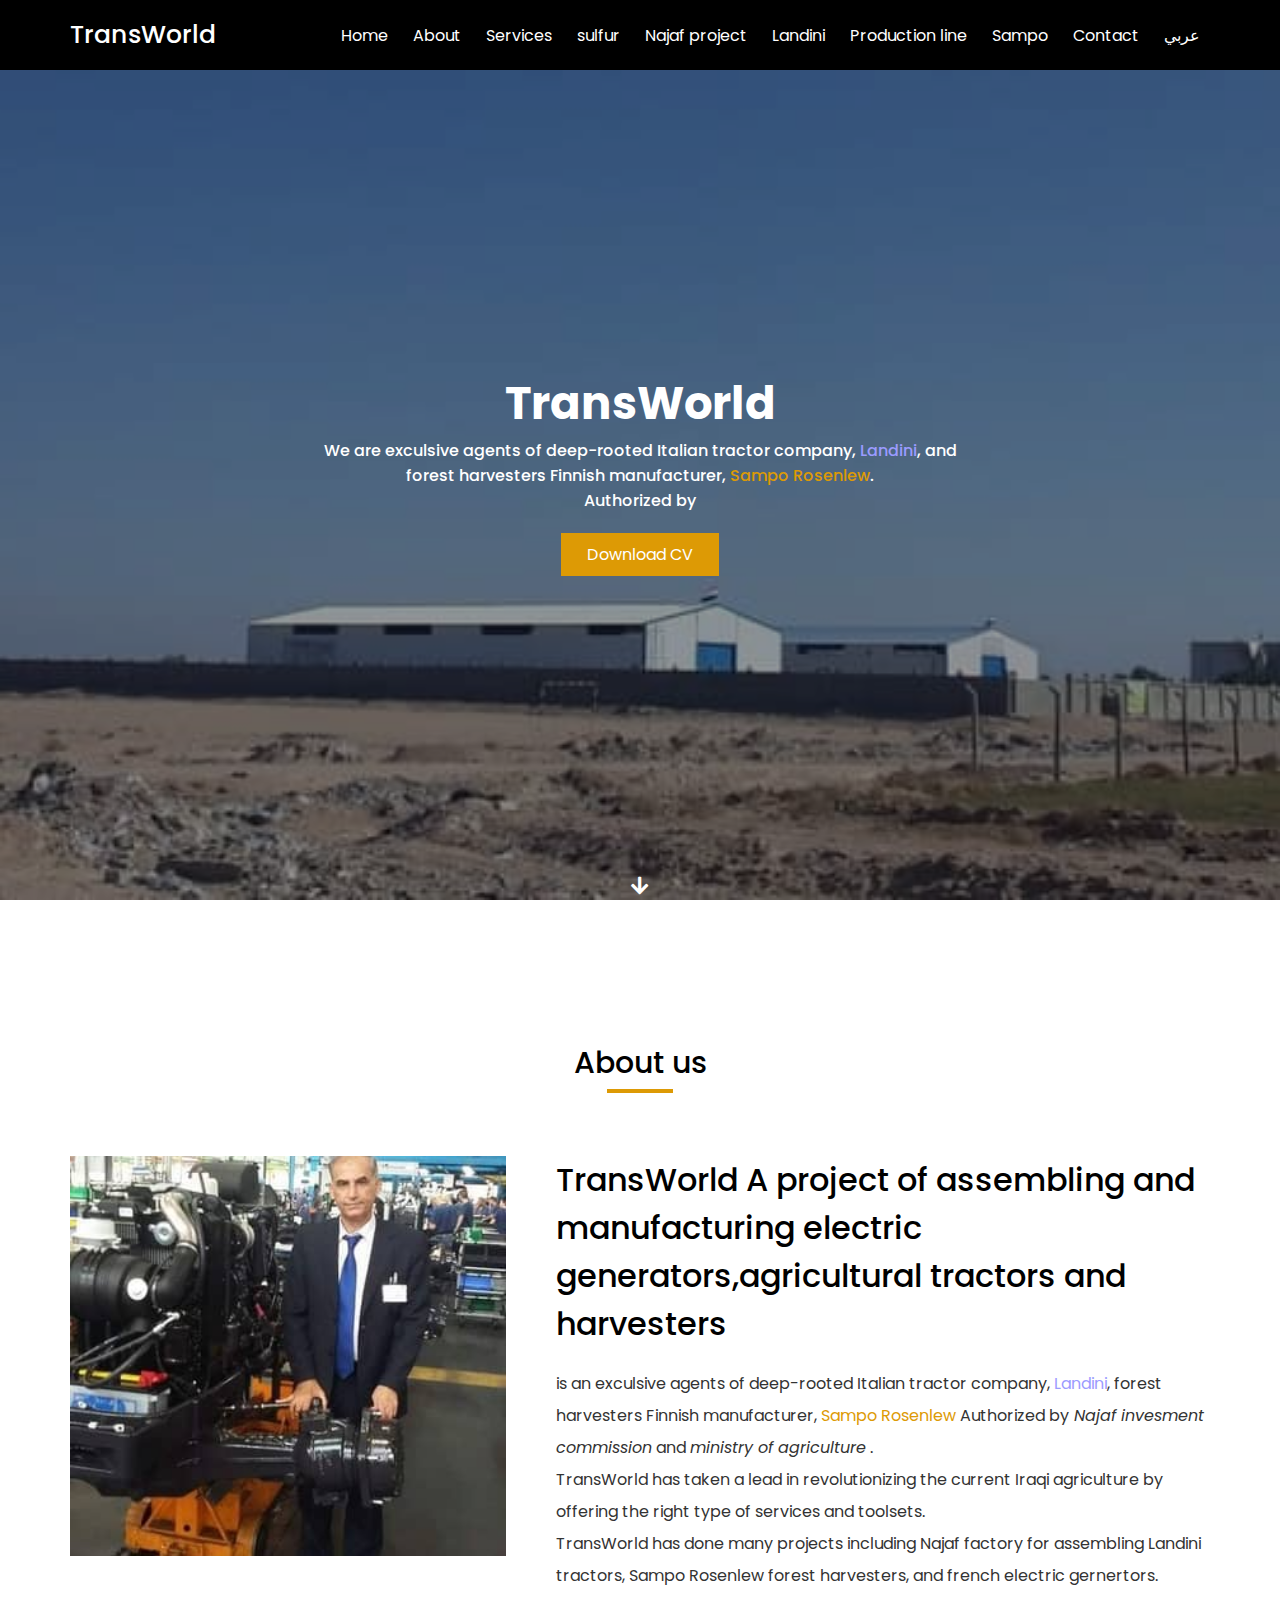
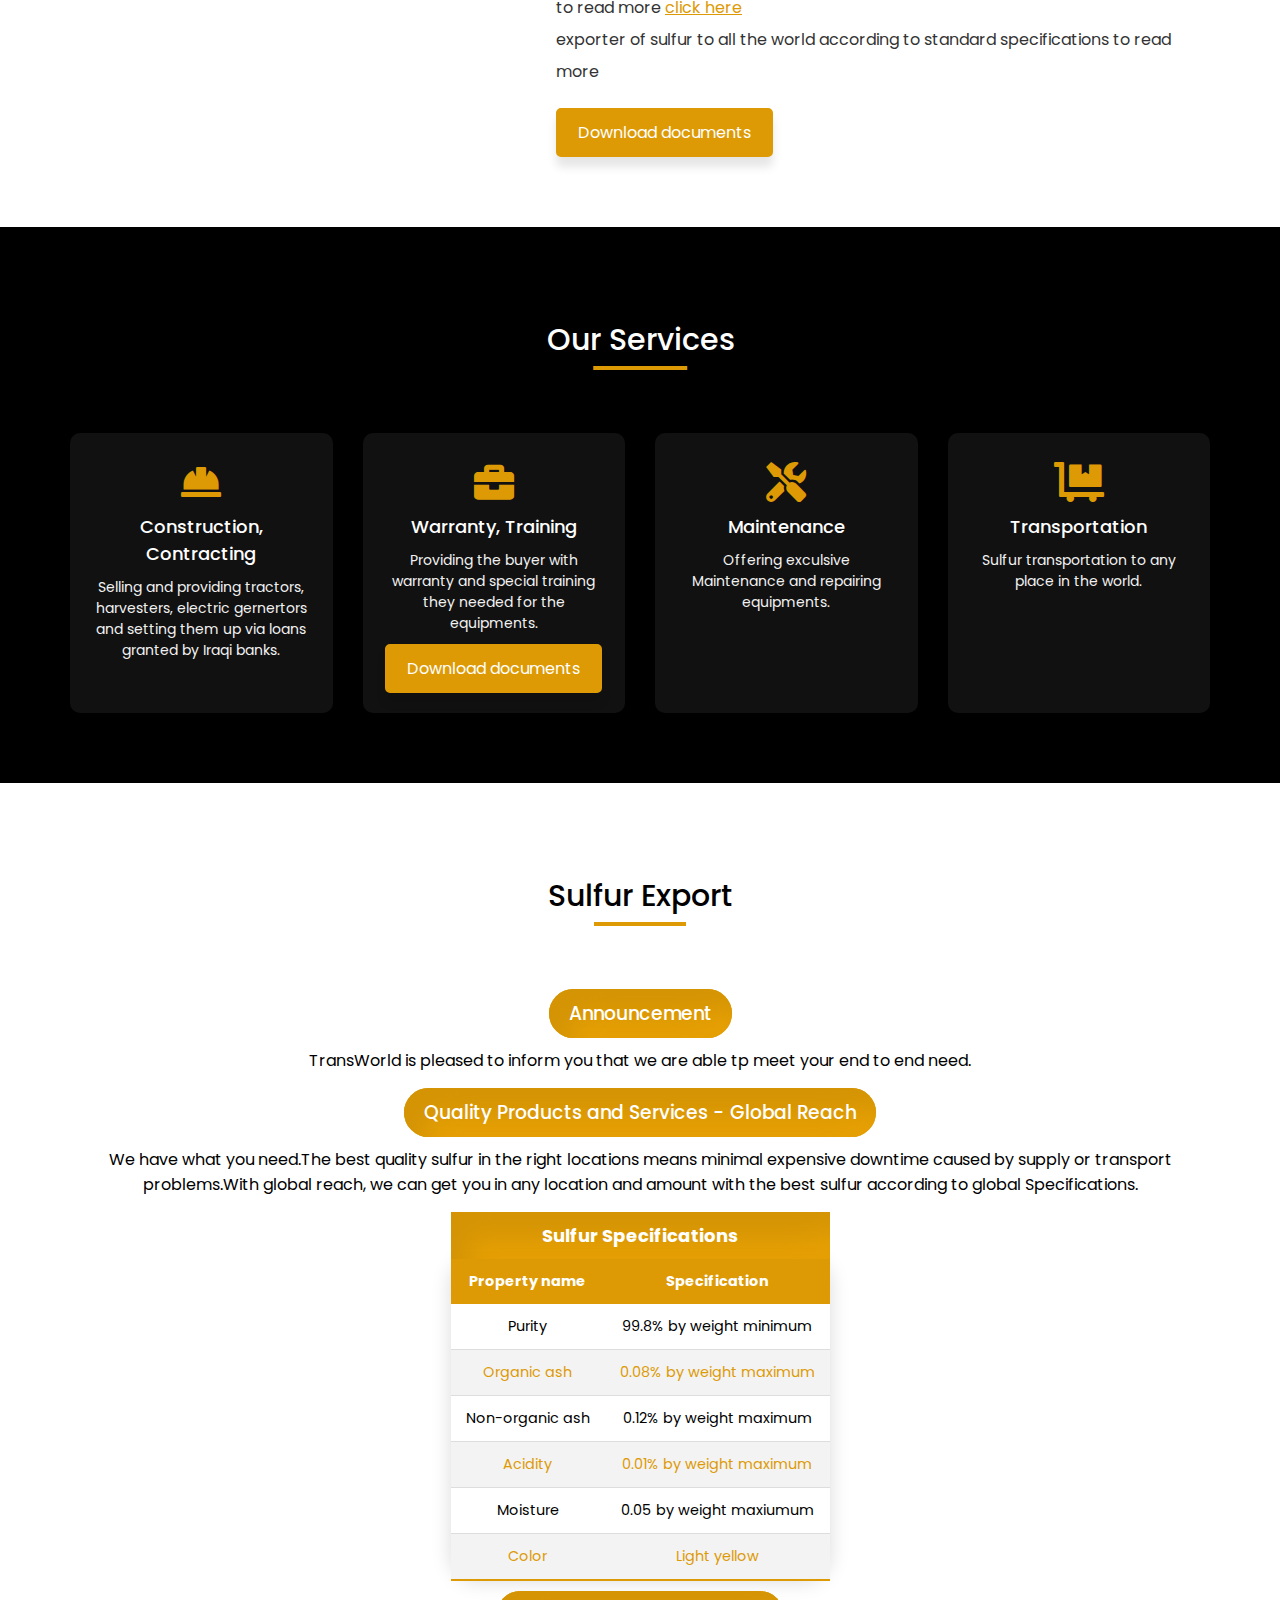
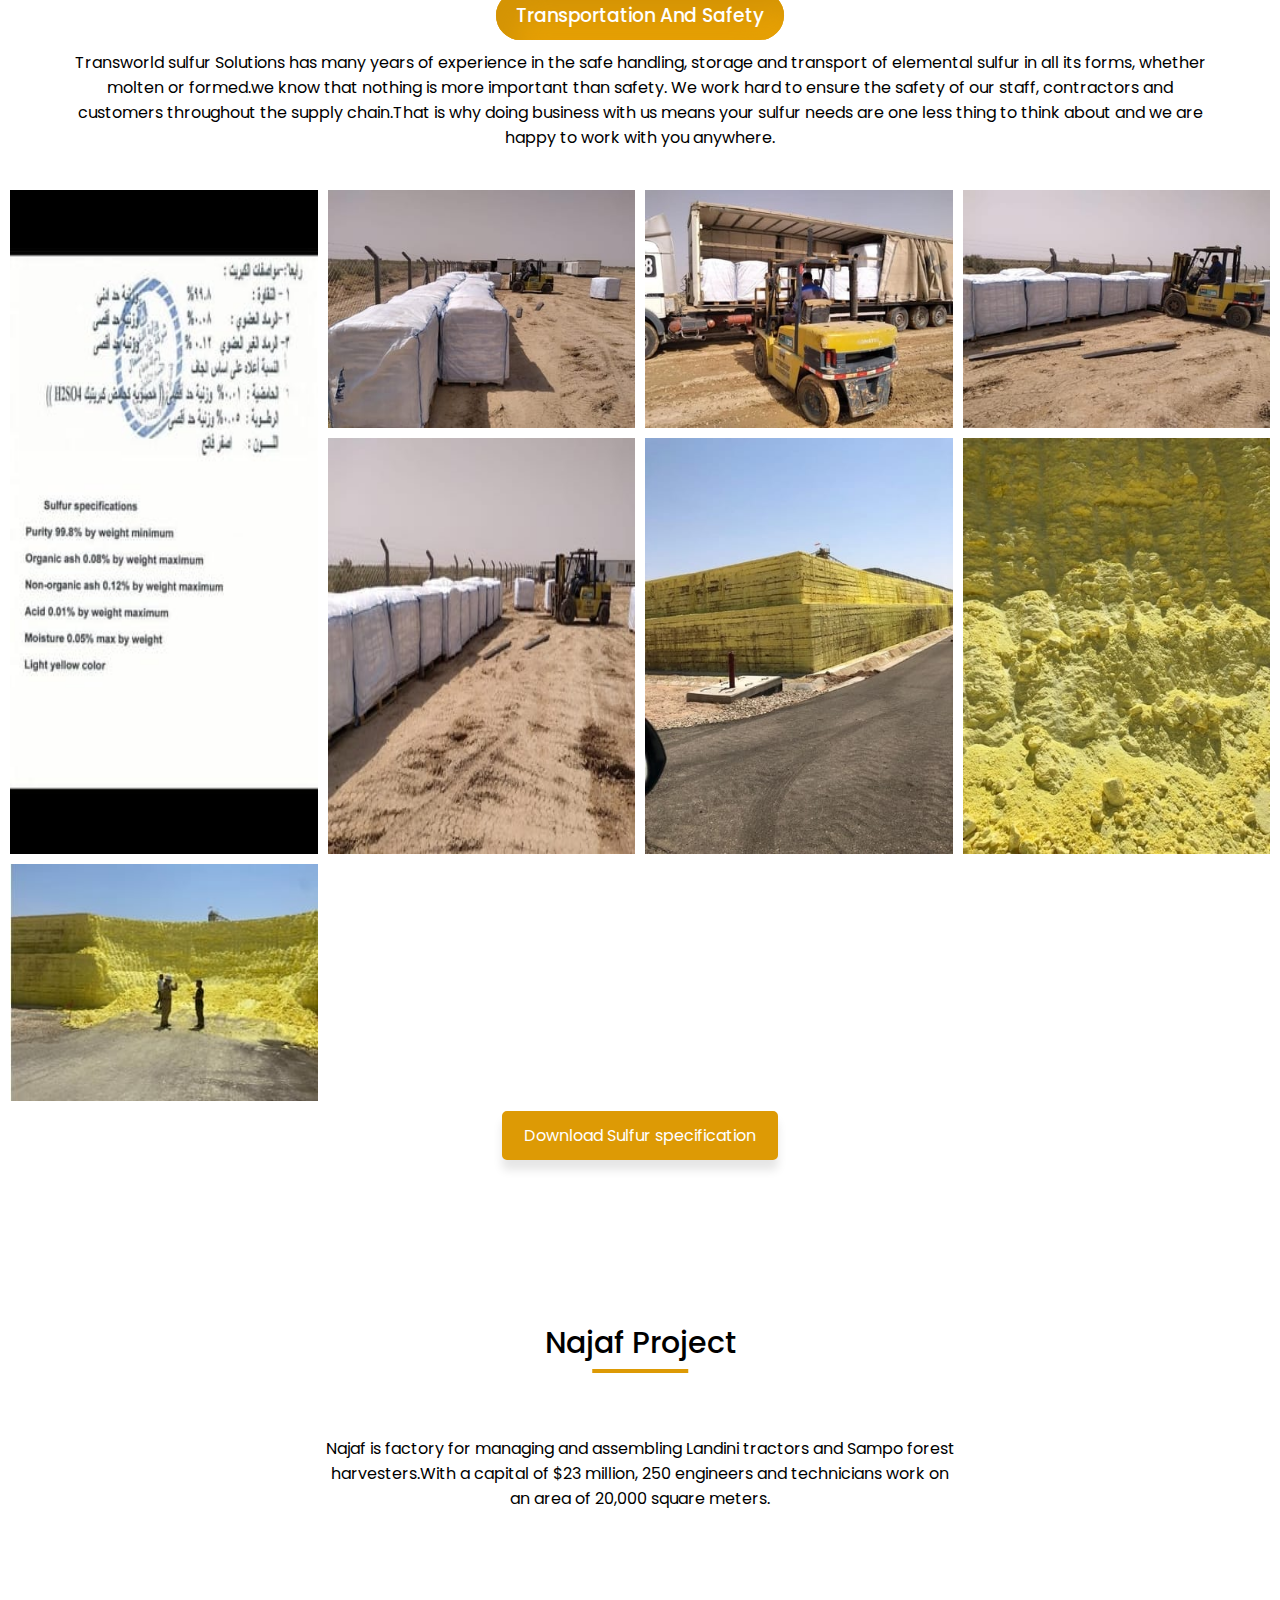
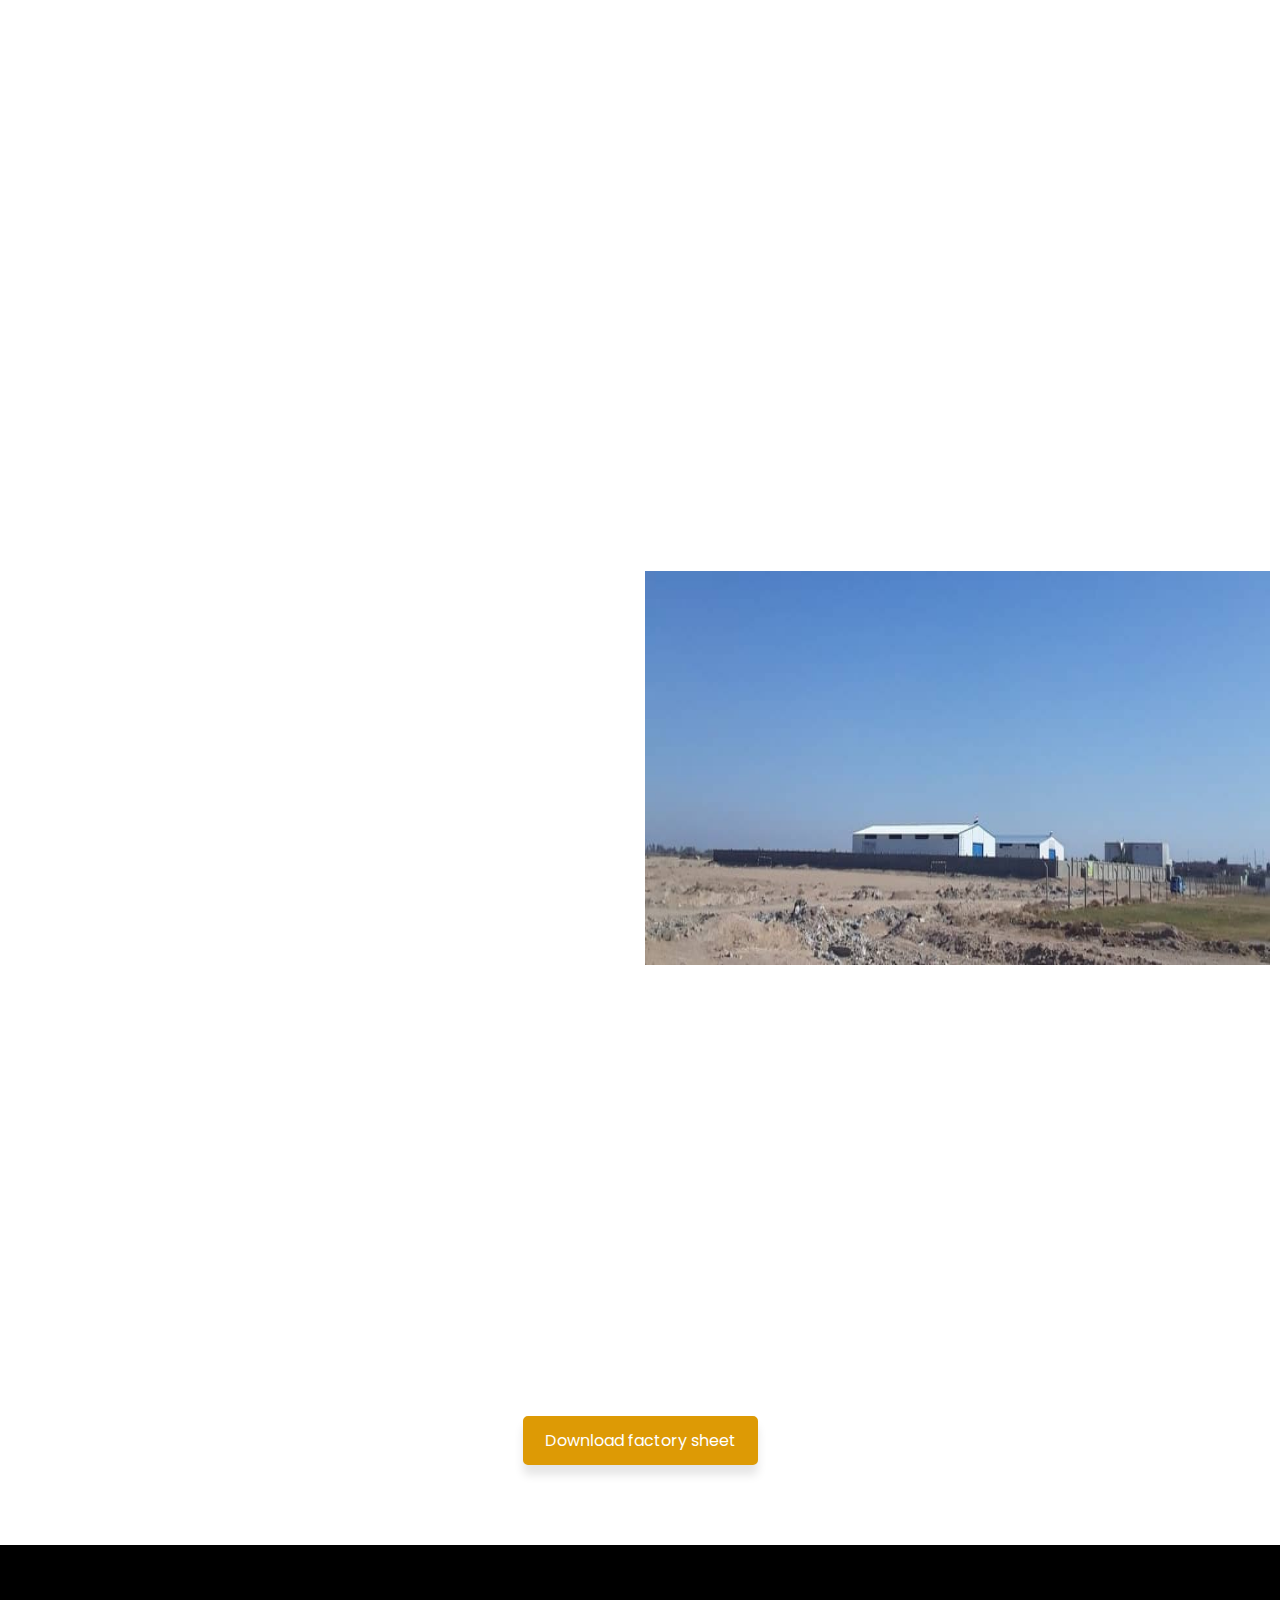
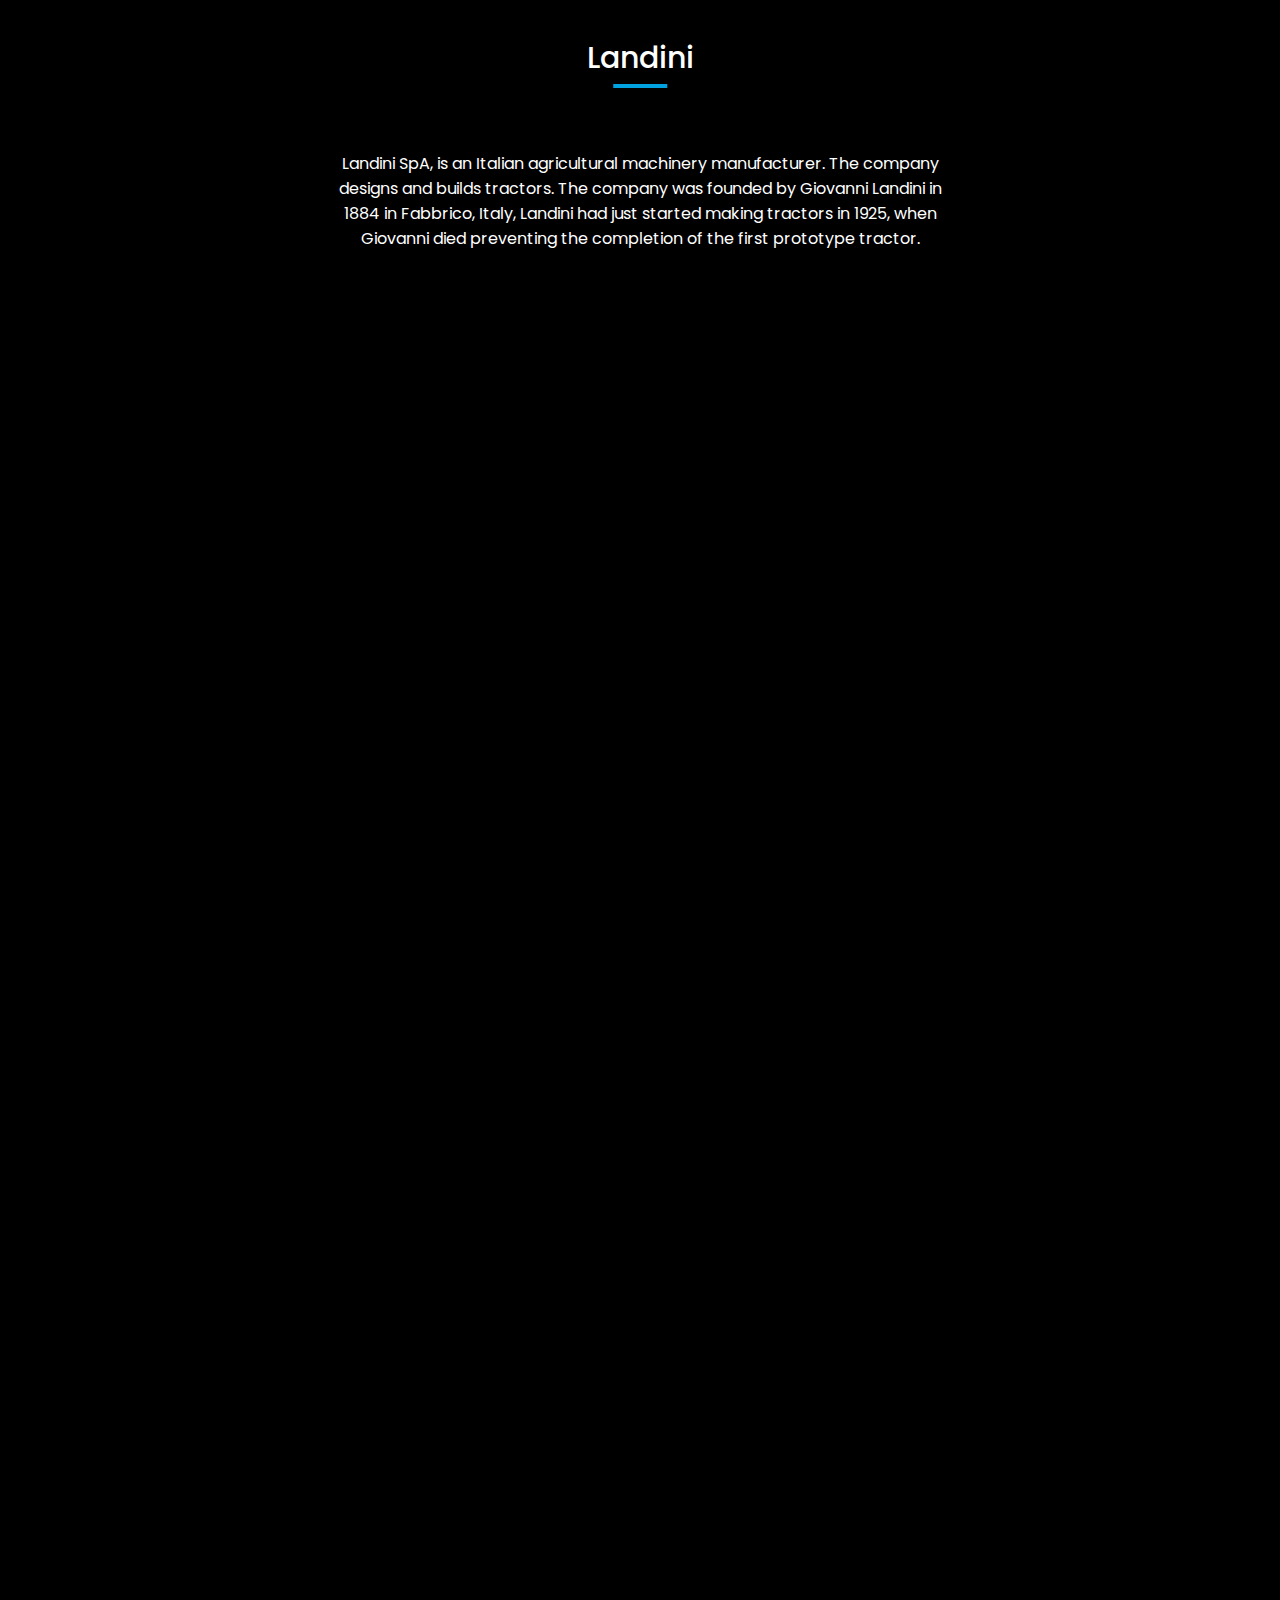
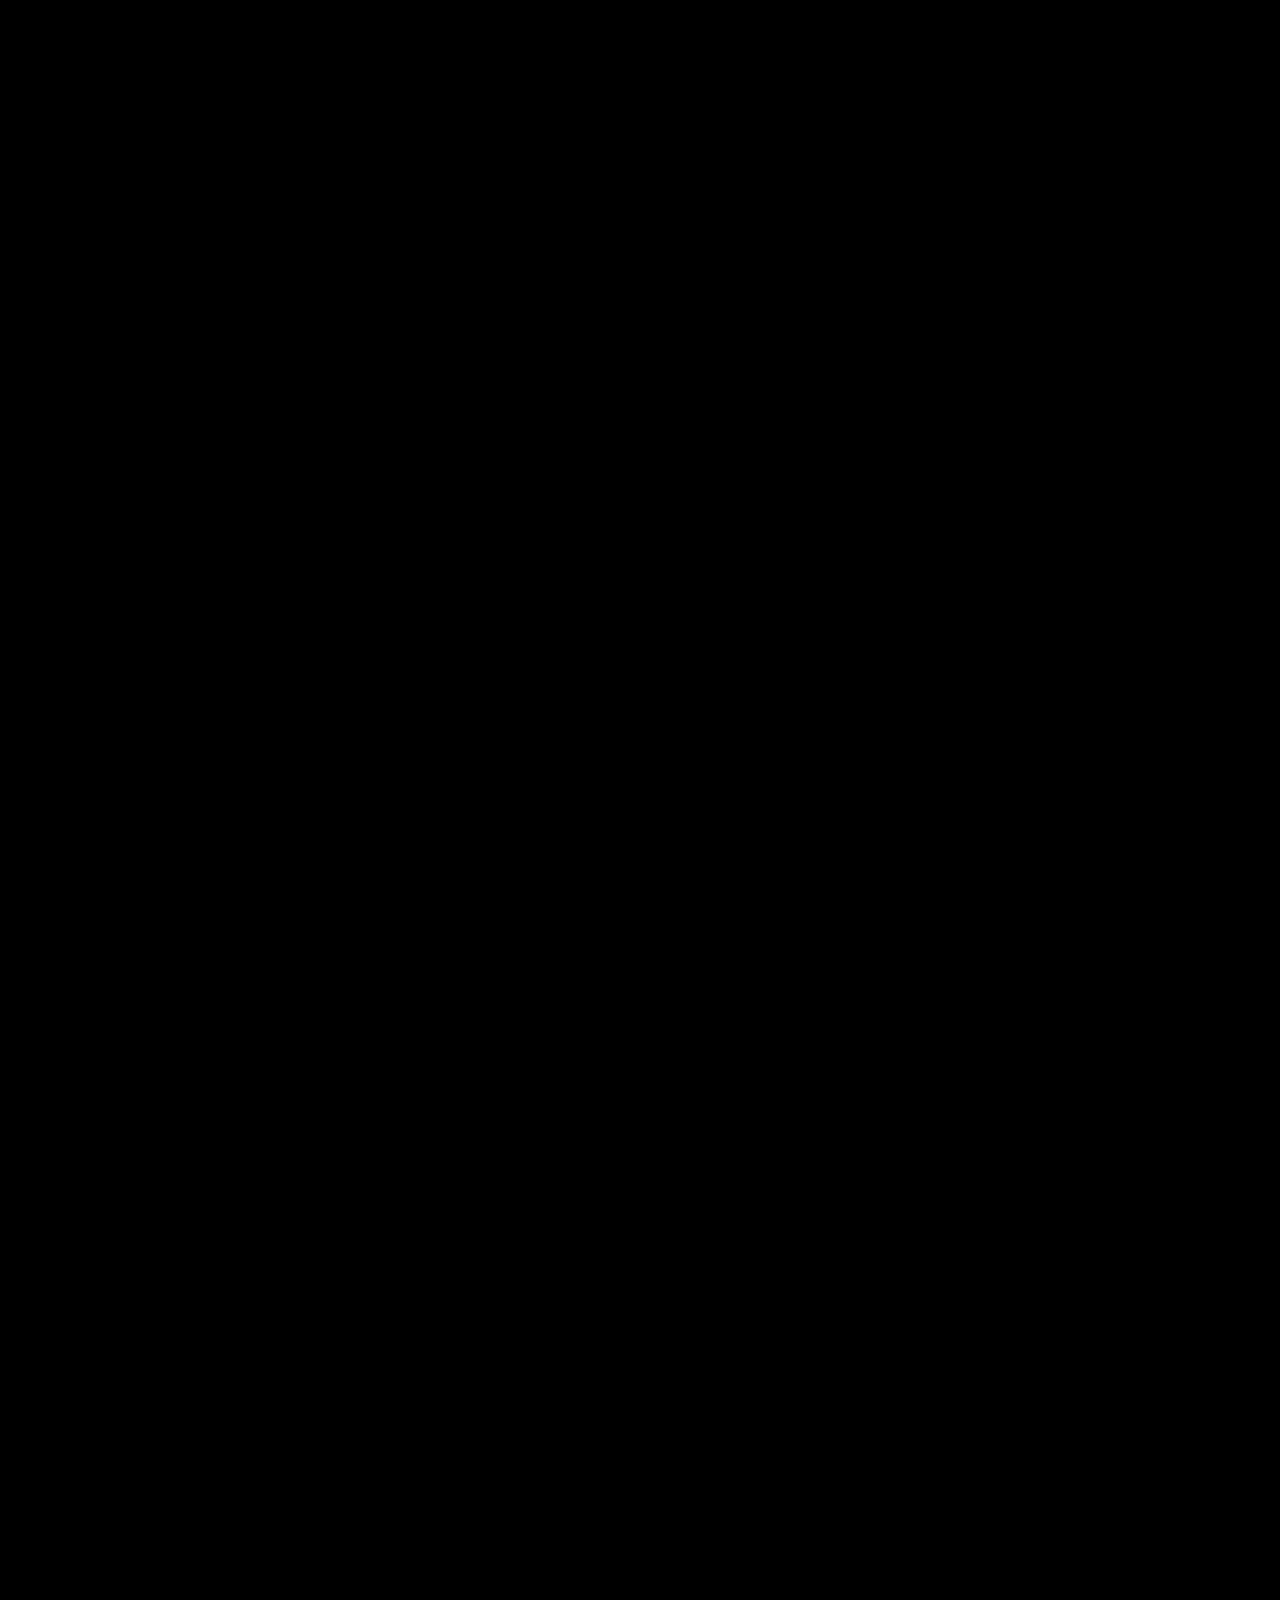
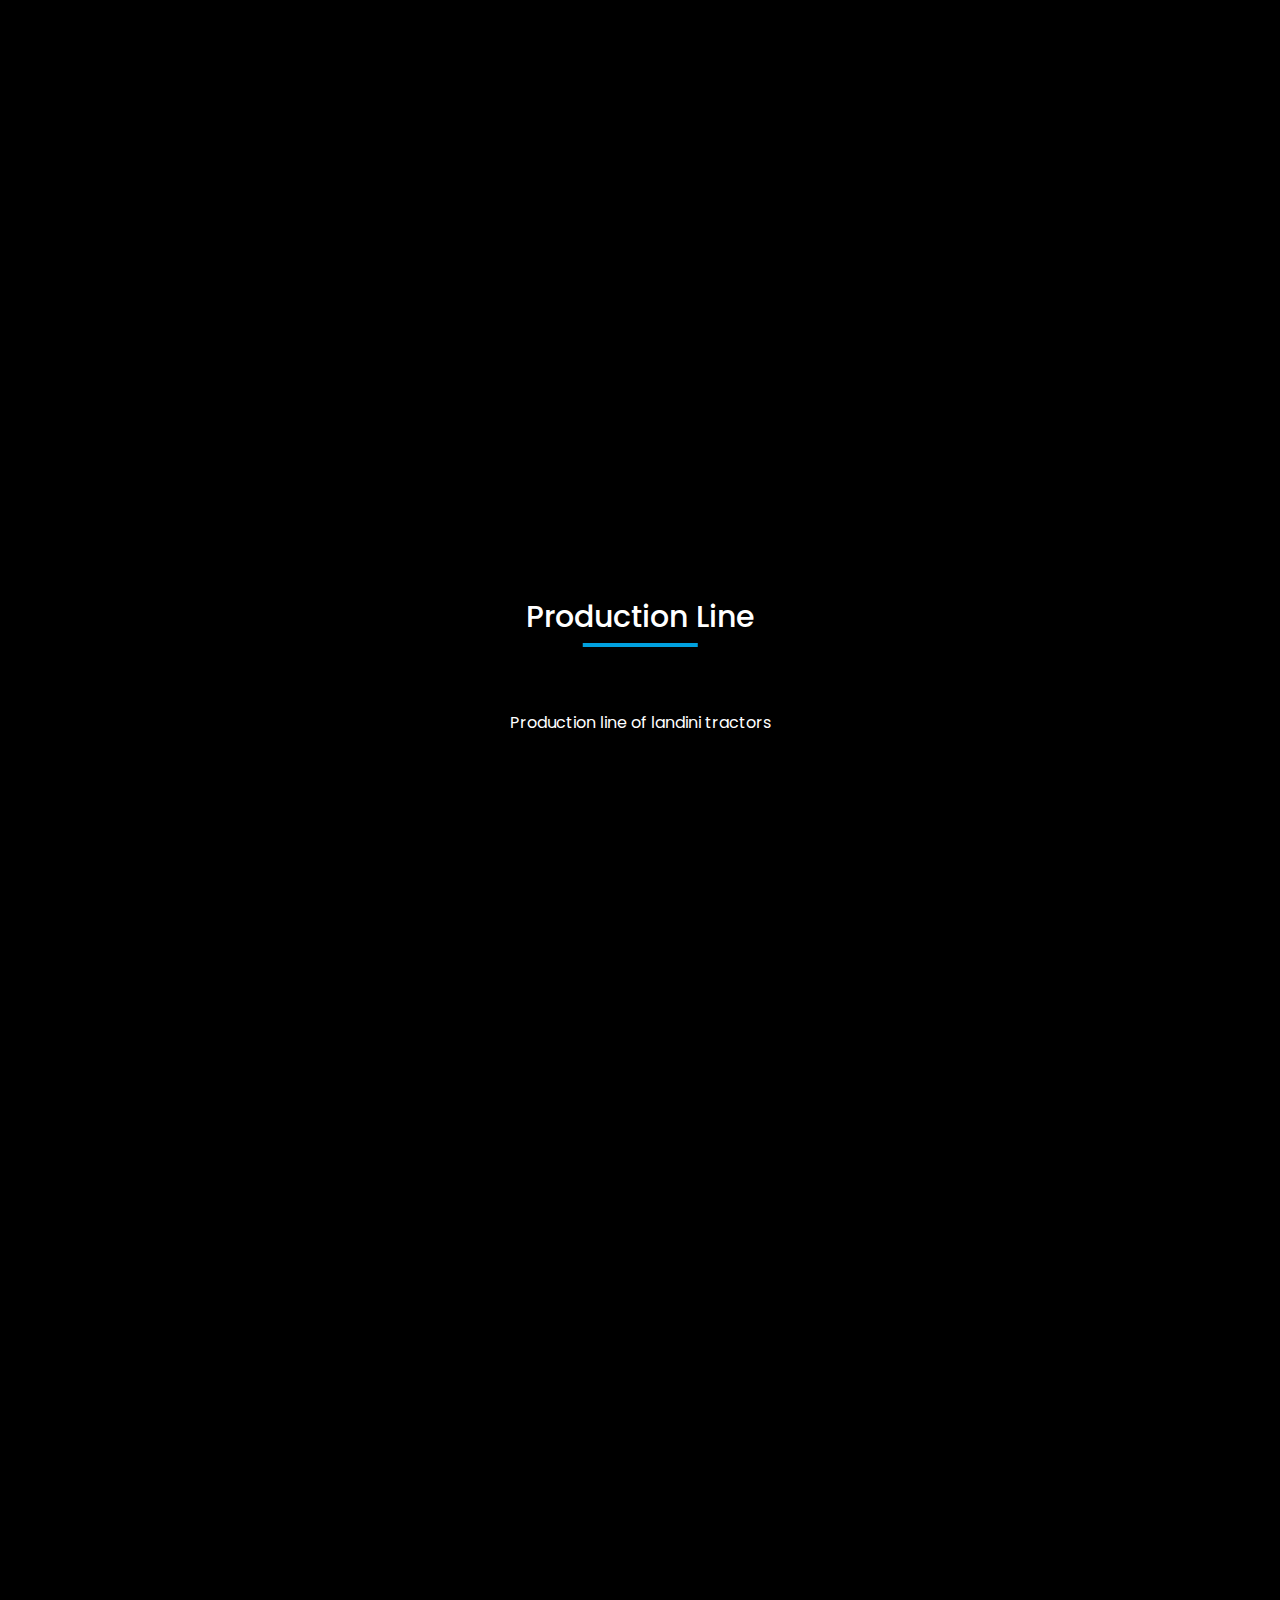
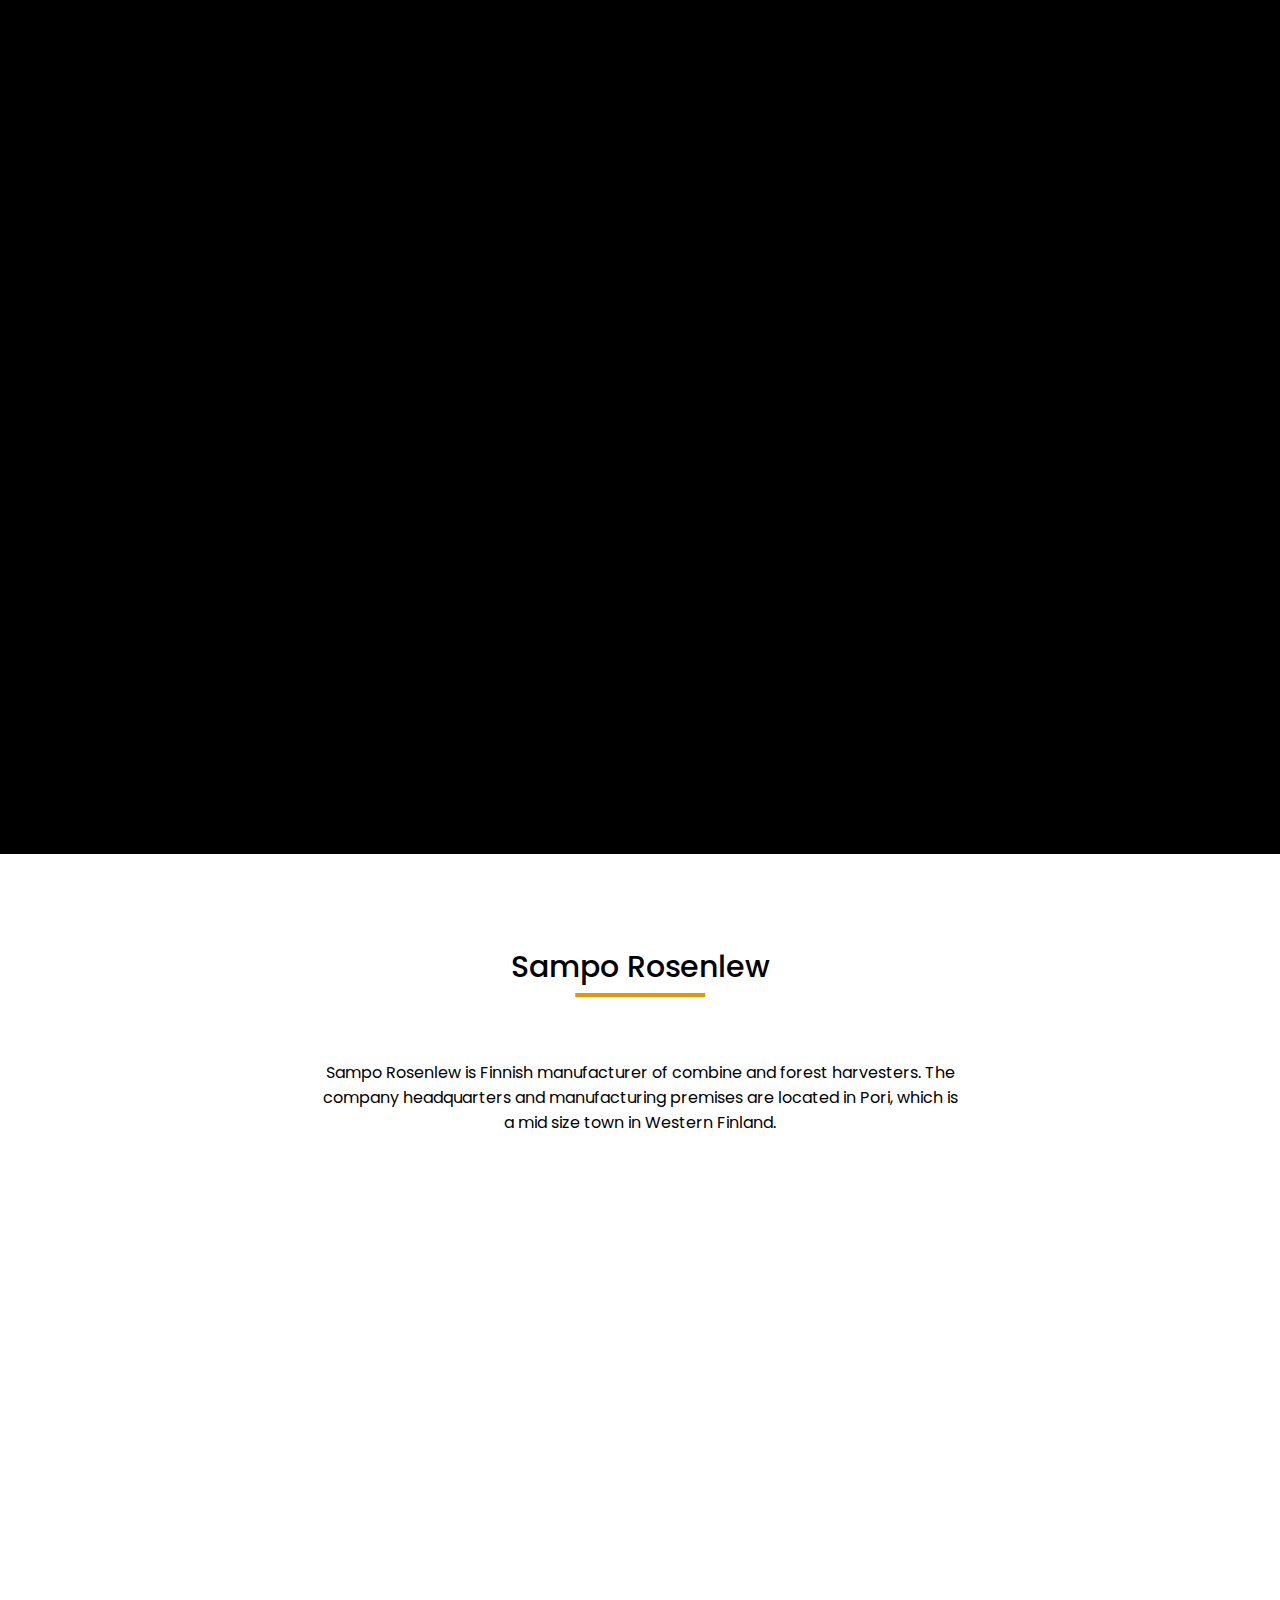
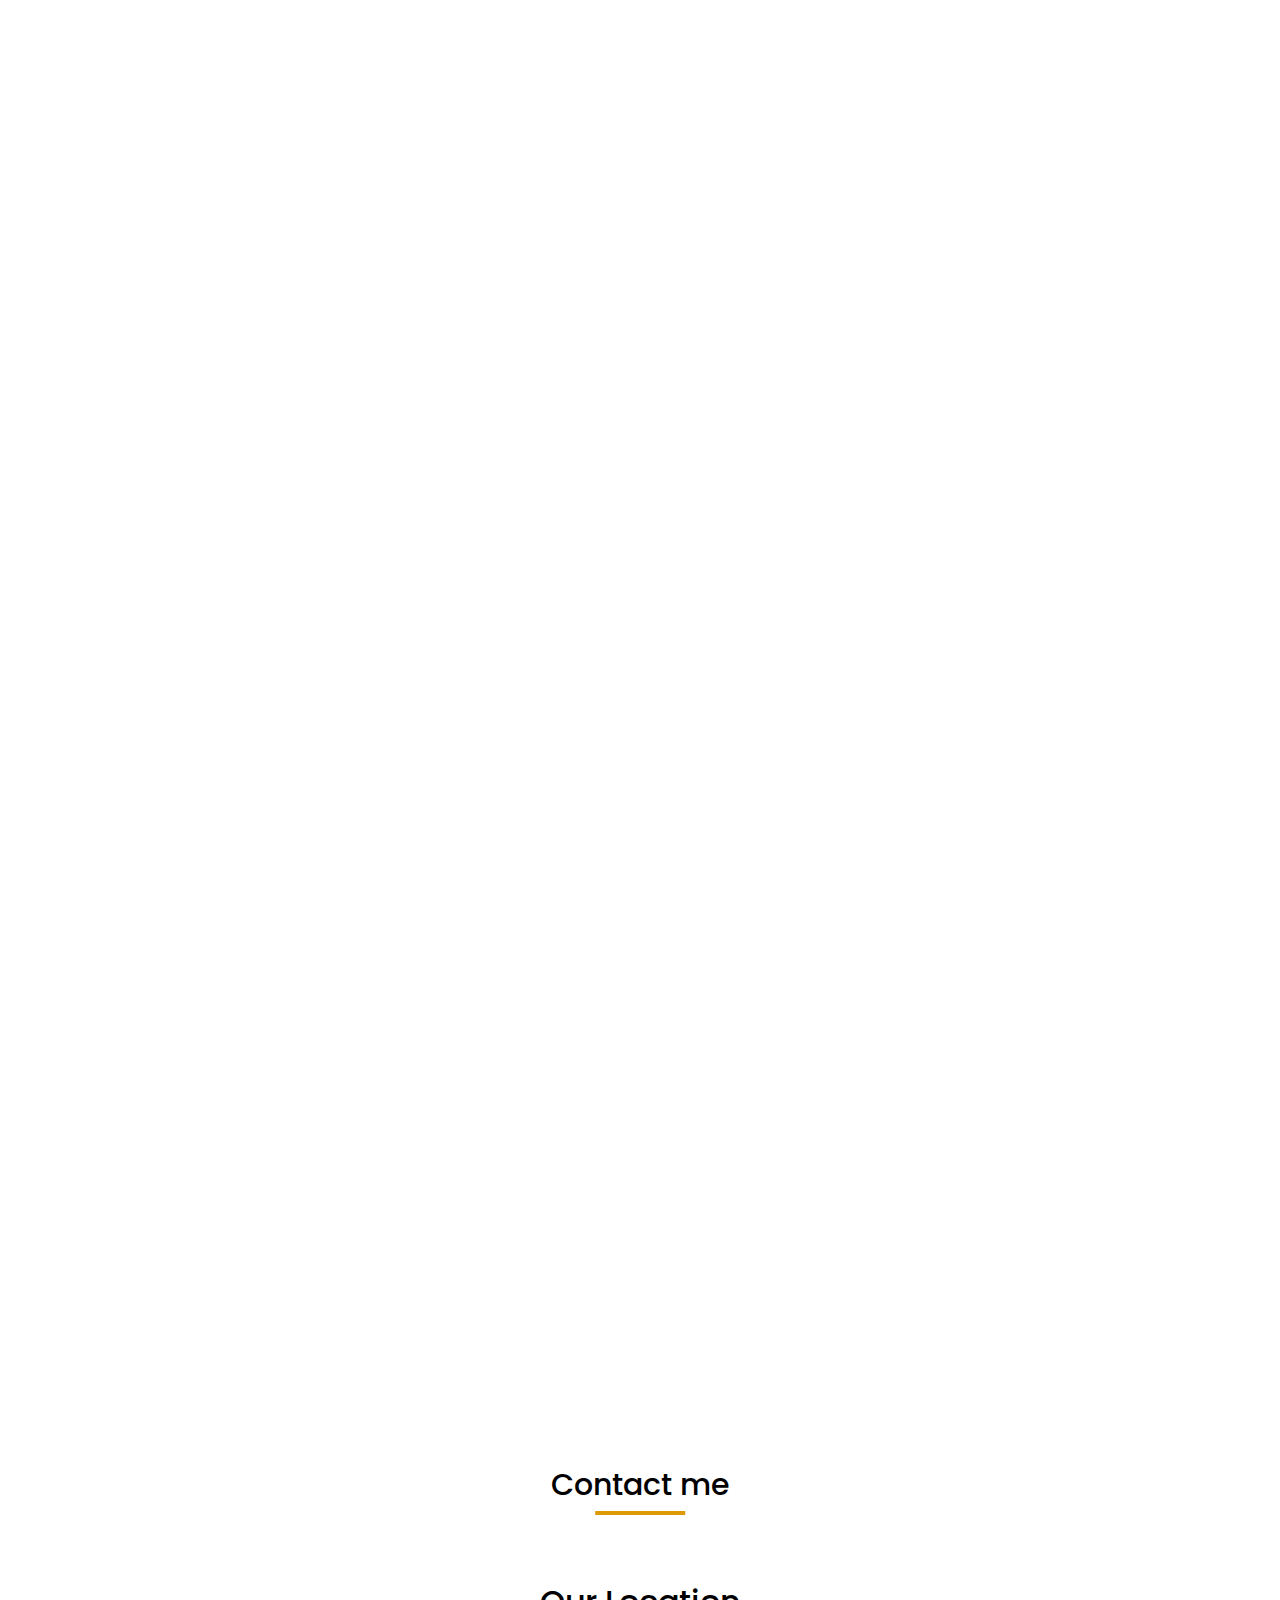
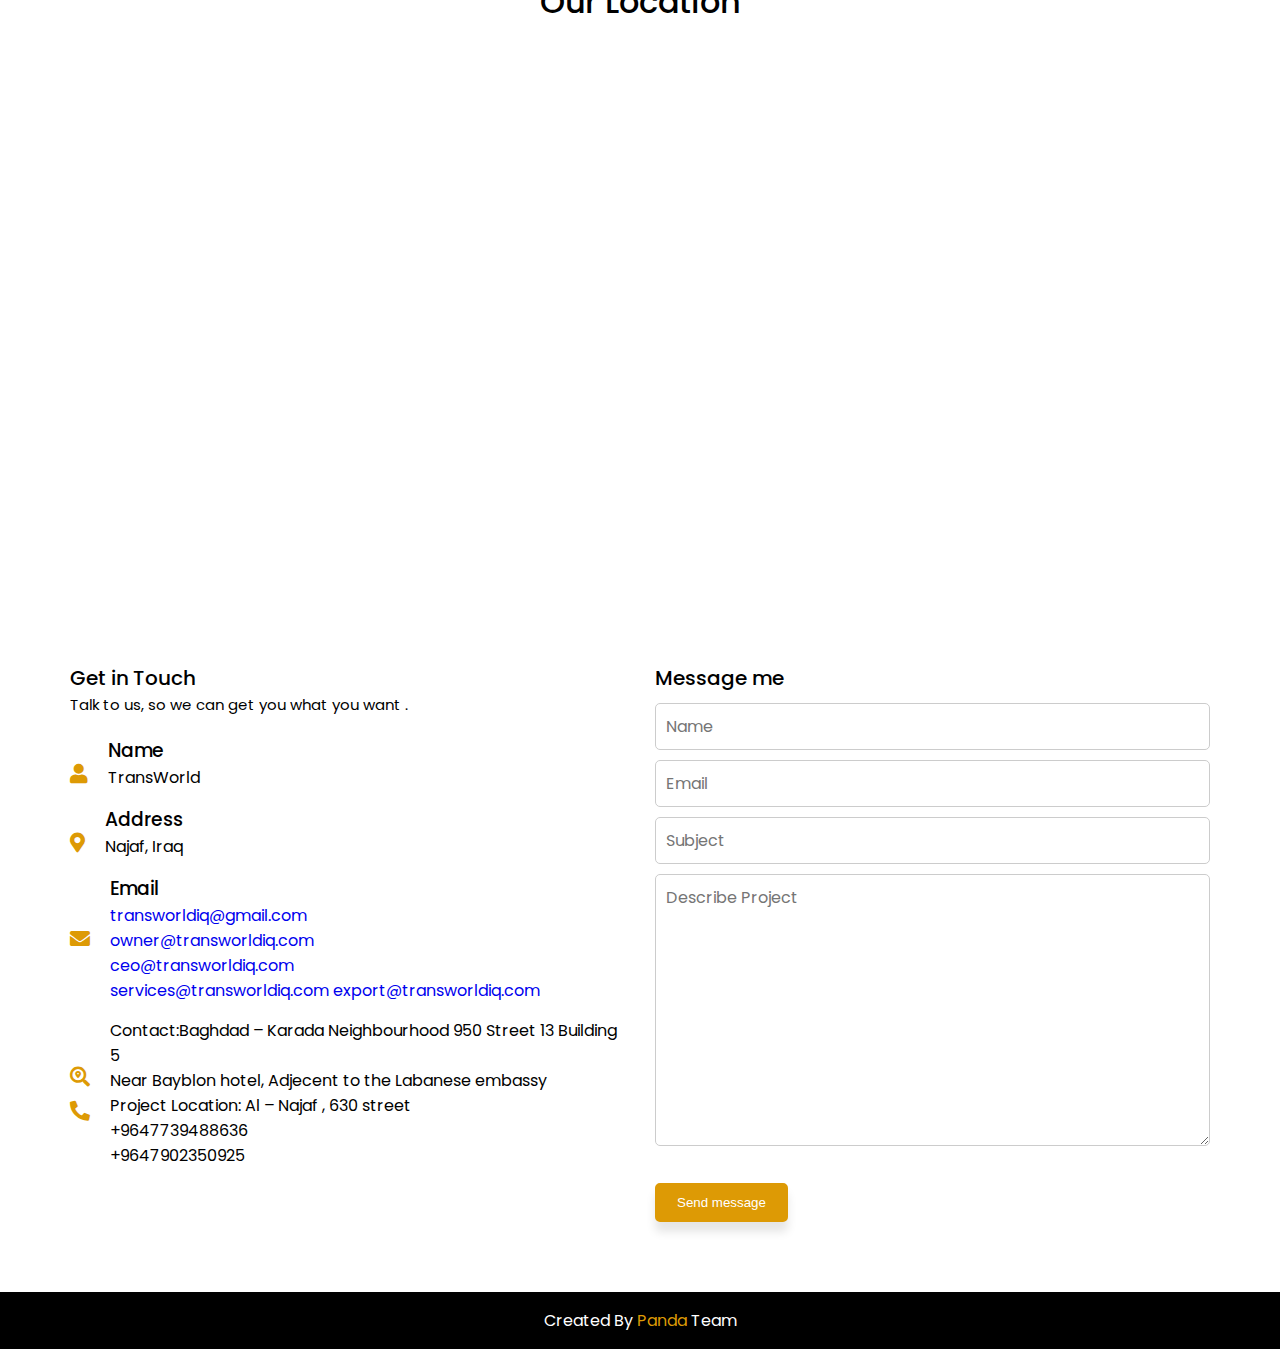
==== commit 22007e2d: "map added" ====
--- a/index.html
+++ b/index.html
@@ -888,6 +888,10 @@
       <div class="title">
         <h1>Contact me</h1>
       </div>
+      <div class="map">
+        <h1 class="map__heading">Our Location</h1>
+        <iframe loading = "lazy" src="https://www.google.com/maps/embed?pb=!1m18!1m12!1m3!1d3335.1280641088138!2d44.386373815151046!3d33.28931248082035!2m3!1f0!2f0!3f0!3m2!1i1024!2i768!4f13.1!3m3!1m2!1s0x15577f65138e2483%3A0xc848ddb3c5332fcd!2sTransworld%20company!5e0!3m2!1sen!2siq!4v1648274602527!5m2!1sen!2siq" width="800" height="600" style="border:0;" allowfullscreen="" loading="lazy" referrerpolicy="no-referrer-when-downgrade"></iframe>
+      </div>
 
       <div class="contact-center container">
         <div class="left" data-aos="fade-down-right" data-aos-duration="2000">
--- a/styles.css
+++ b/styles.css
@@ -1023,4 +1023,16 @@
 .styled-table tbody tr.active-row {
     
     color: #dd9a05;
+}
+
+.map{
+  margin:2rem auto;
+  text-align: center;
+}
+.map__heading{
+  margin-bottom: 1rem;
+  
+}
+.map iframe{
+  width: 80%;
 }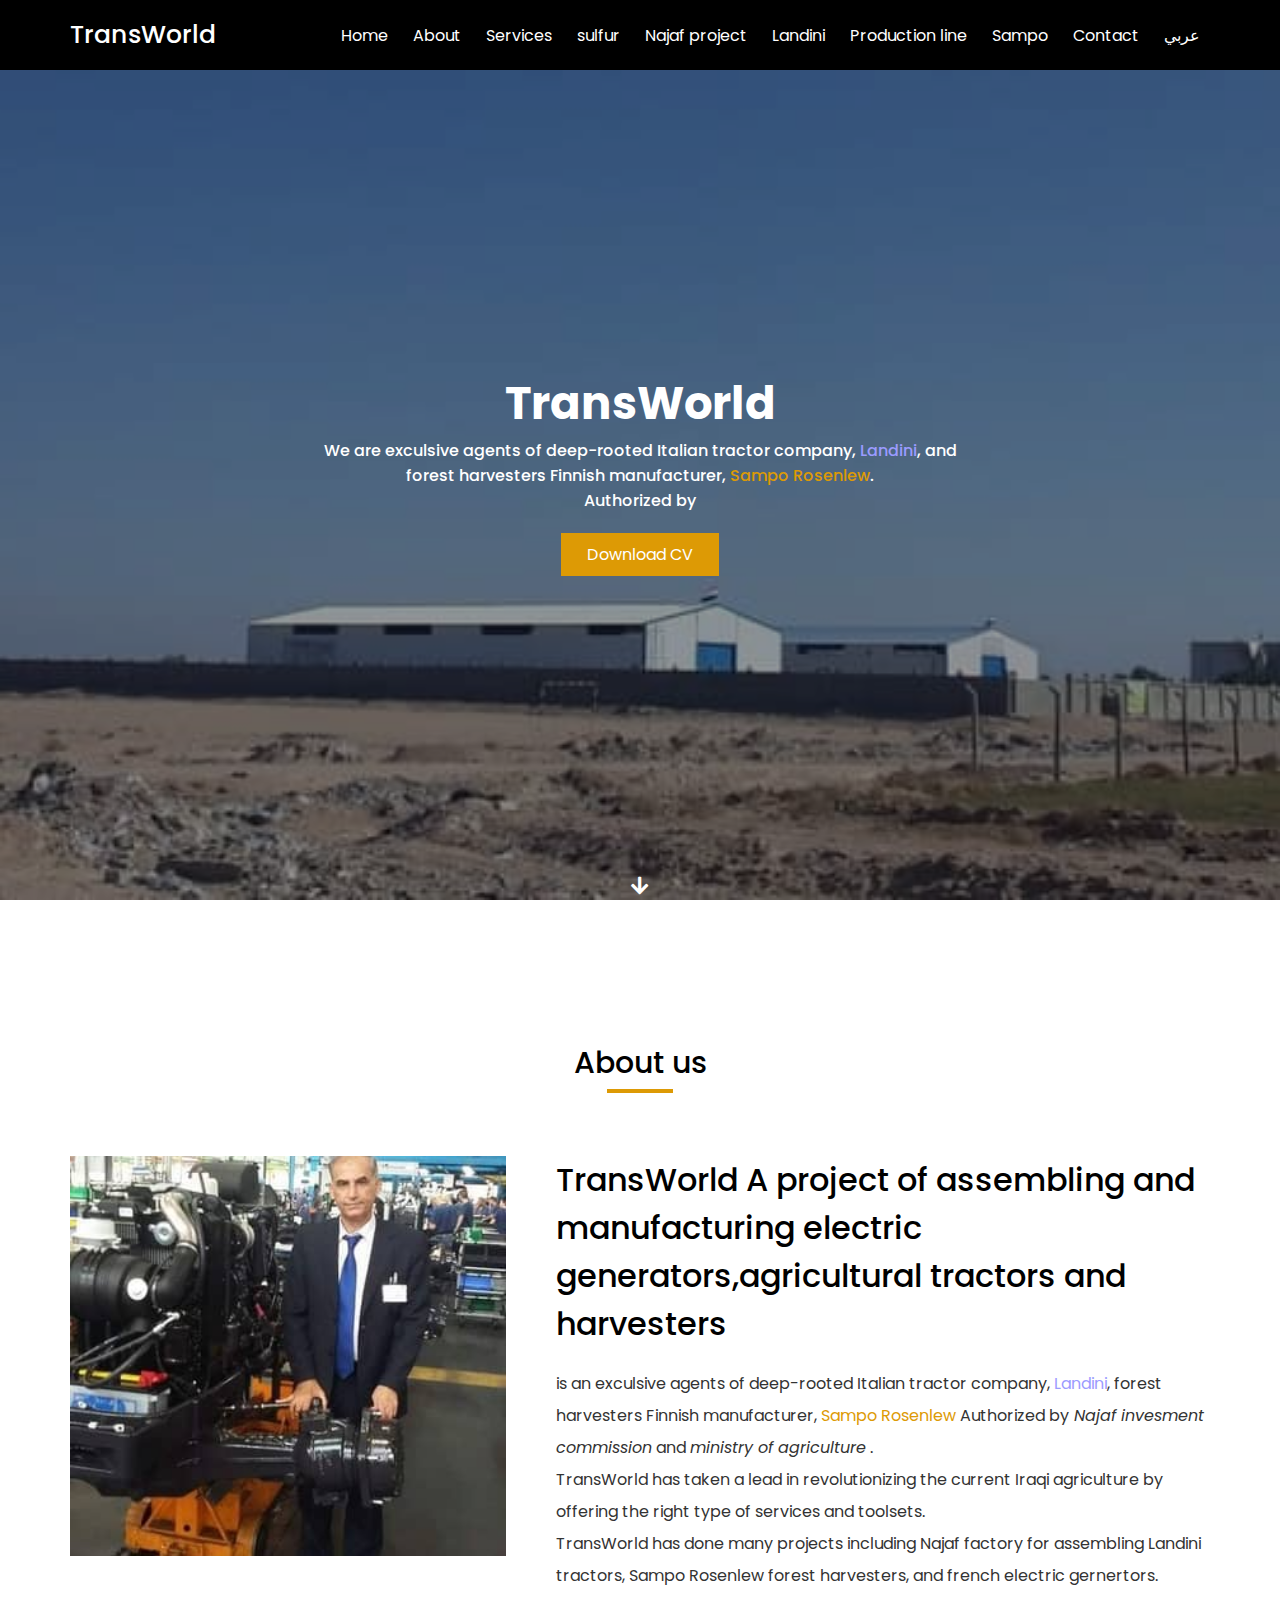
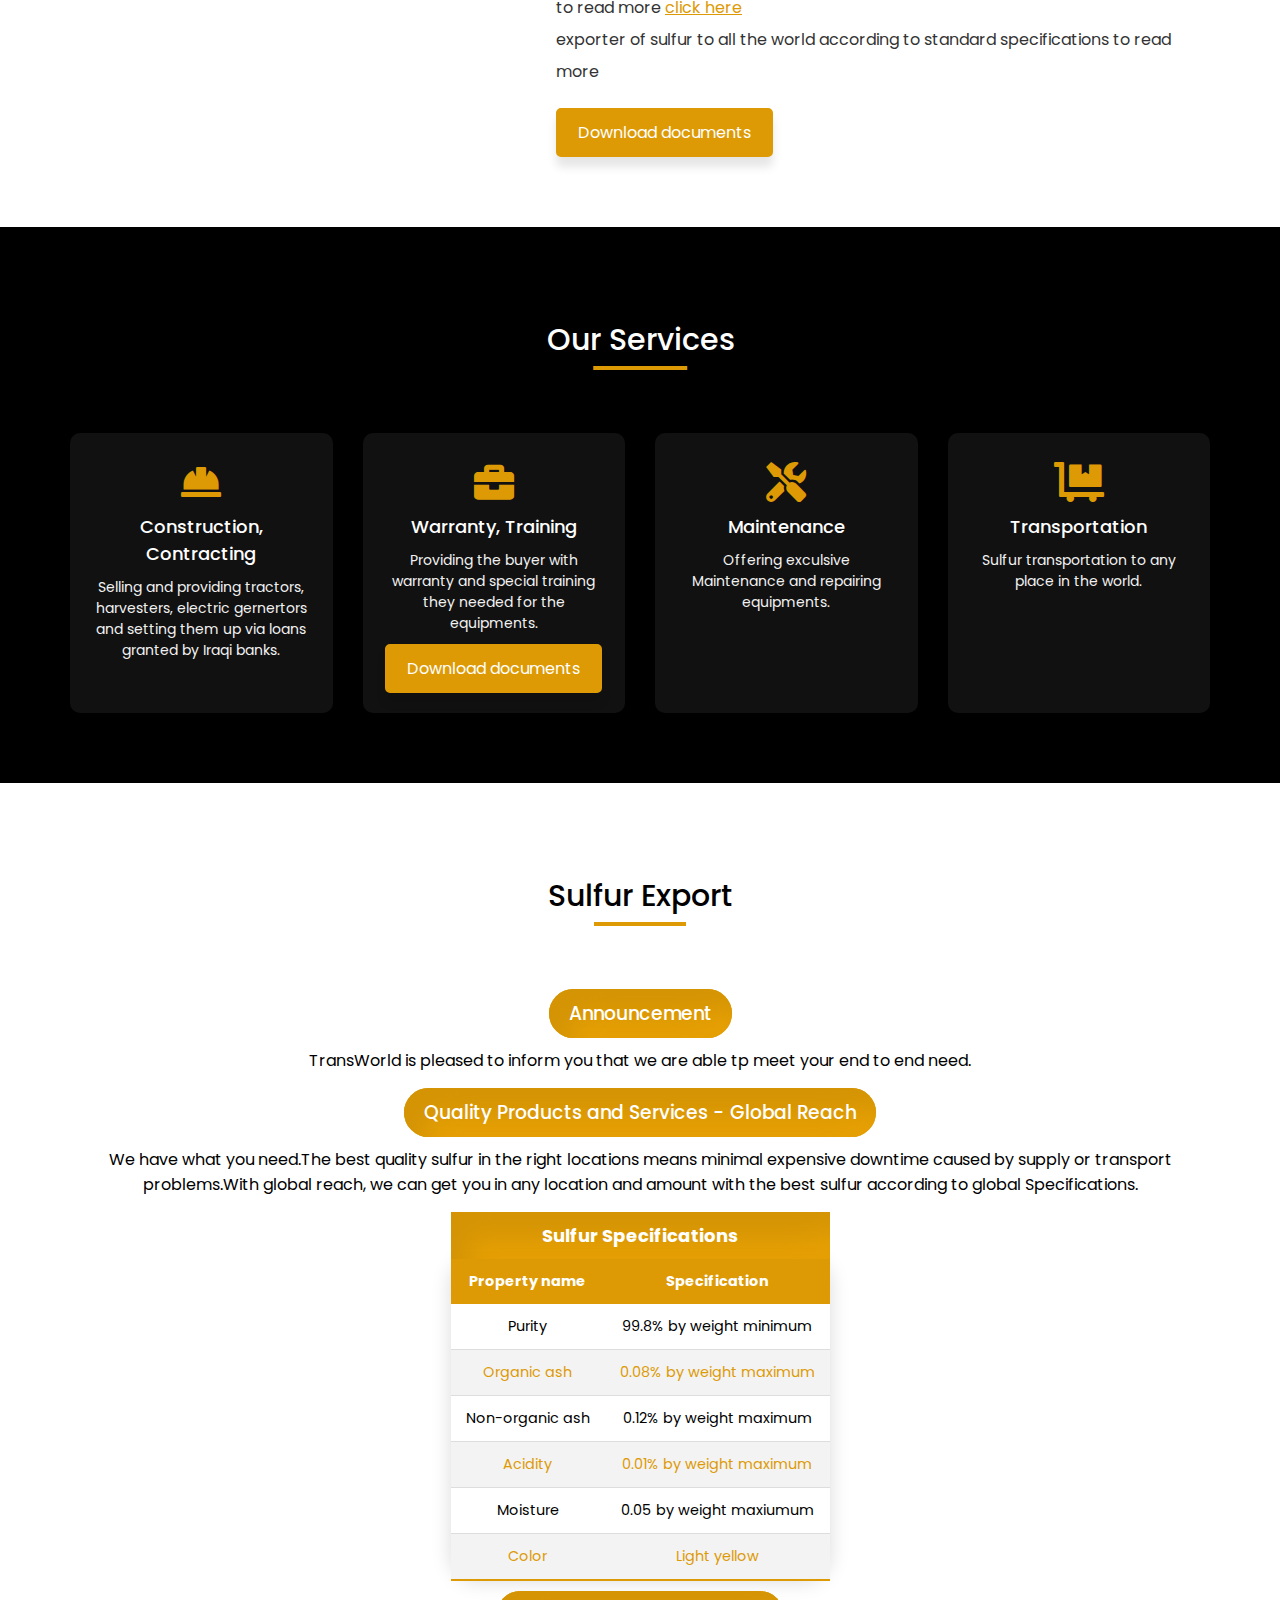
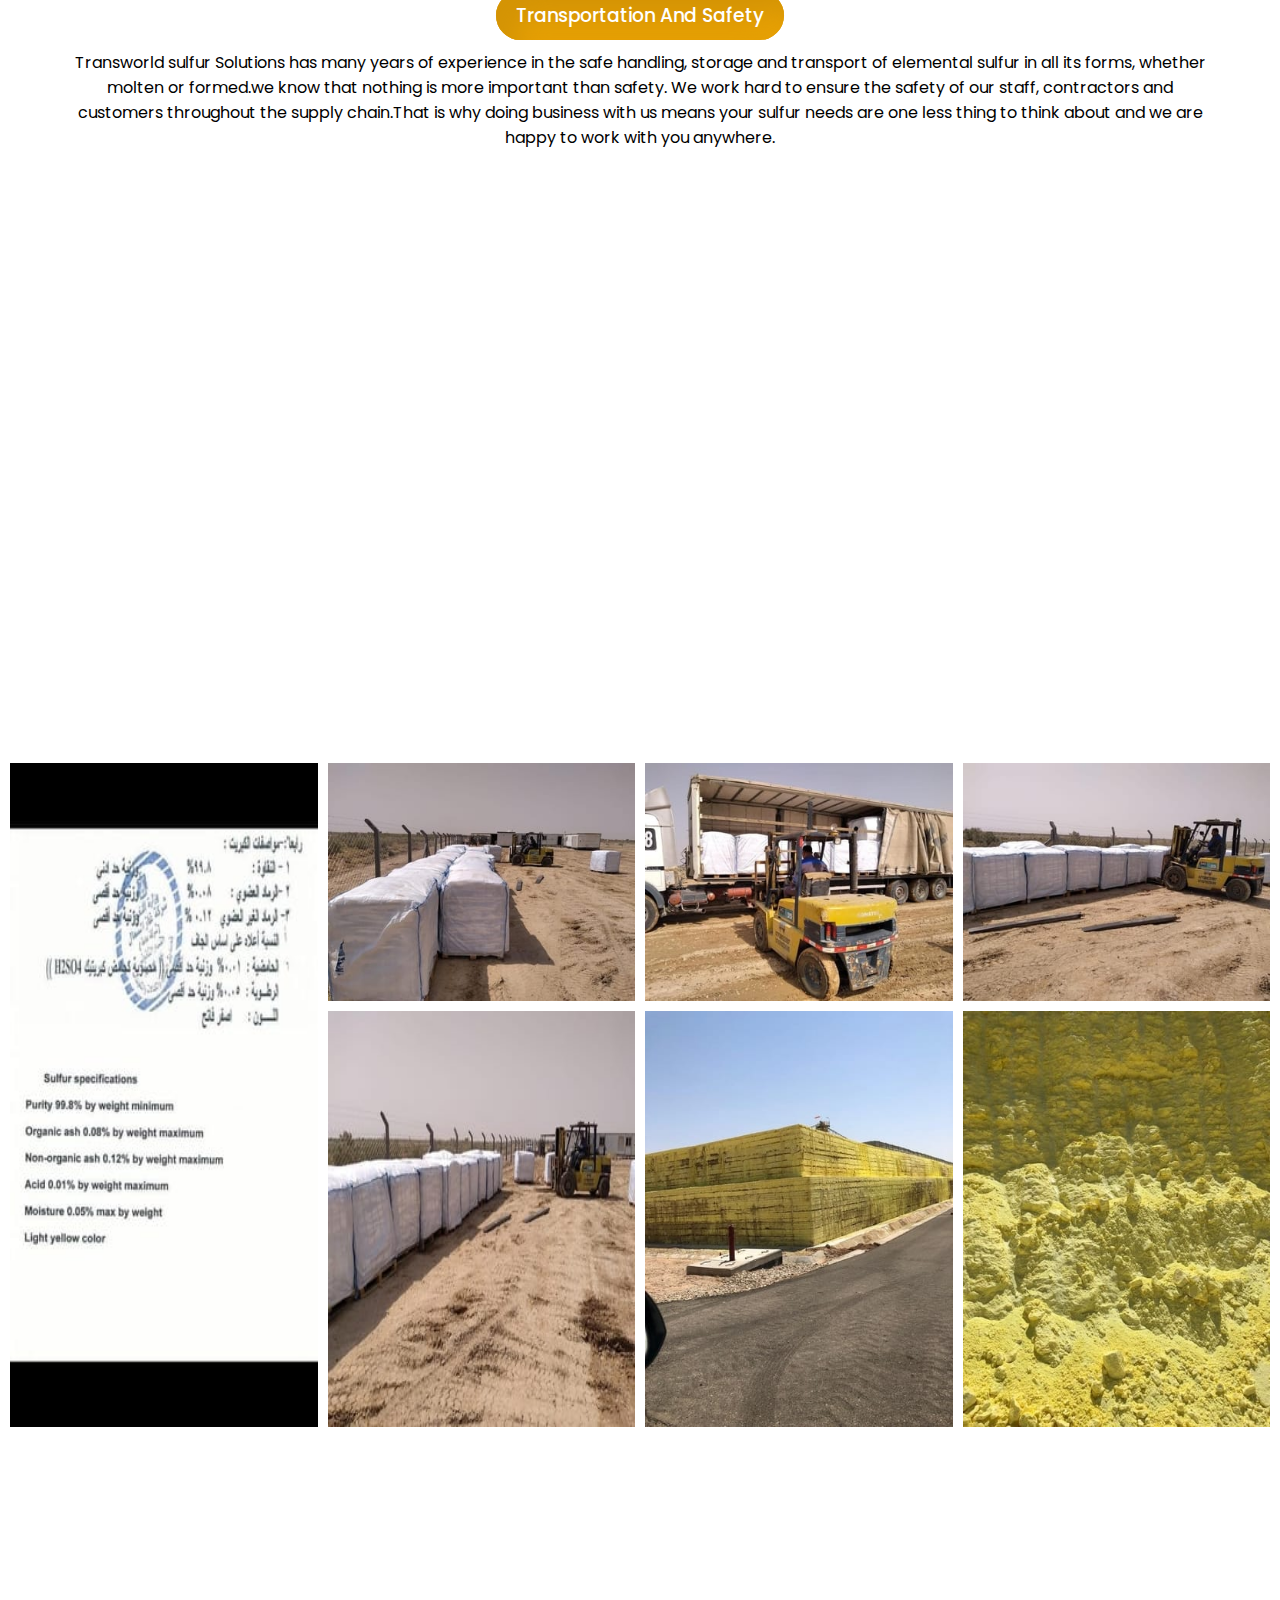
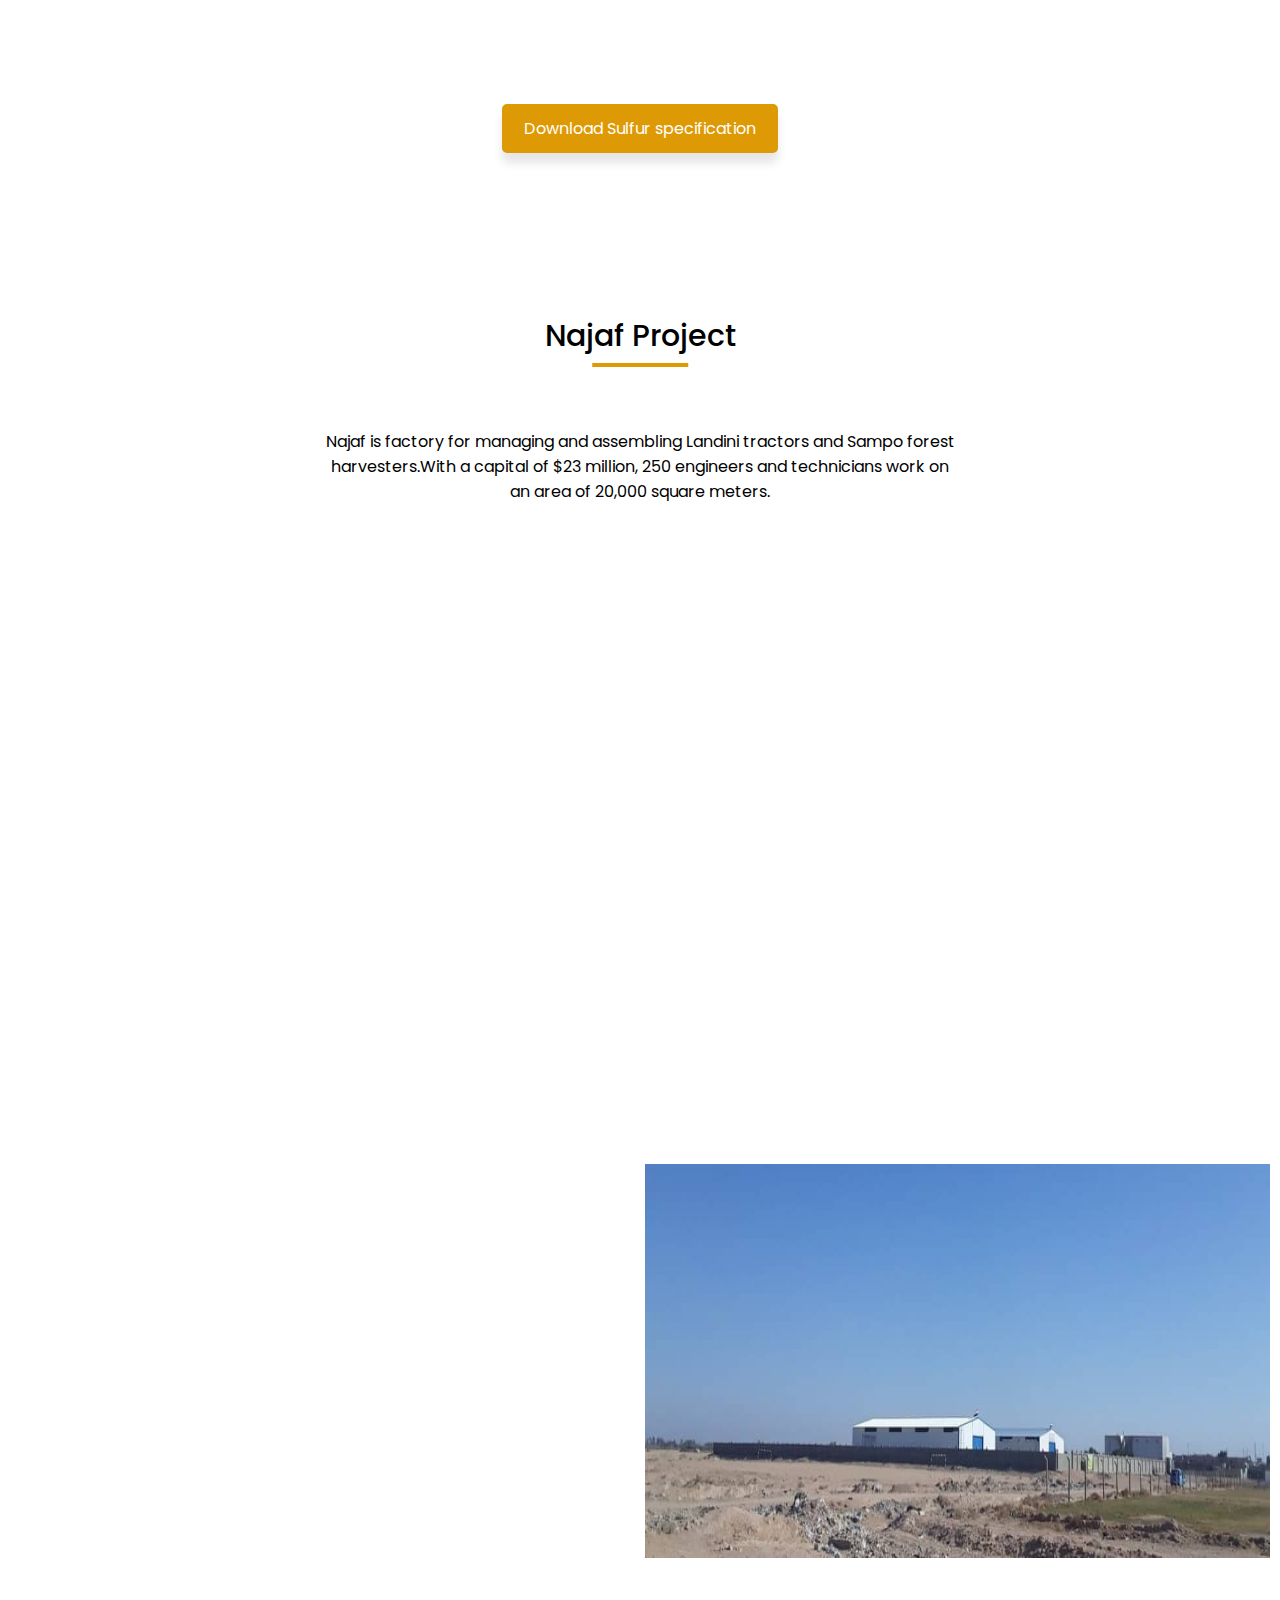
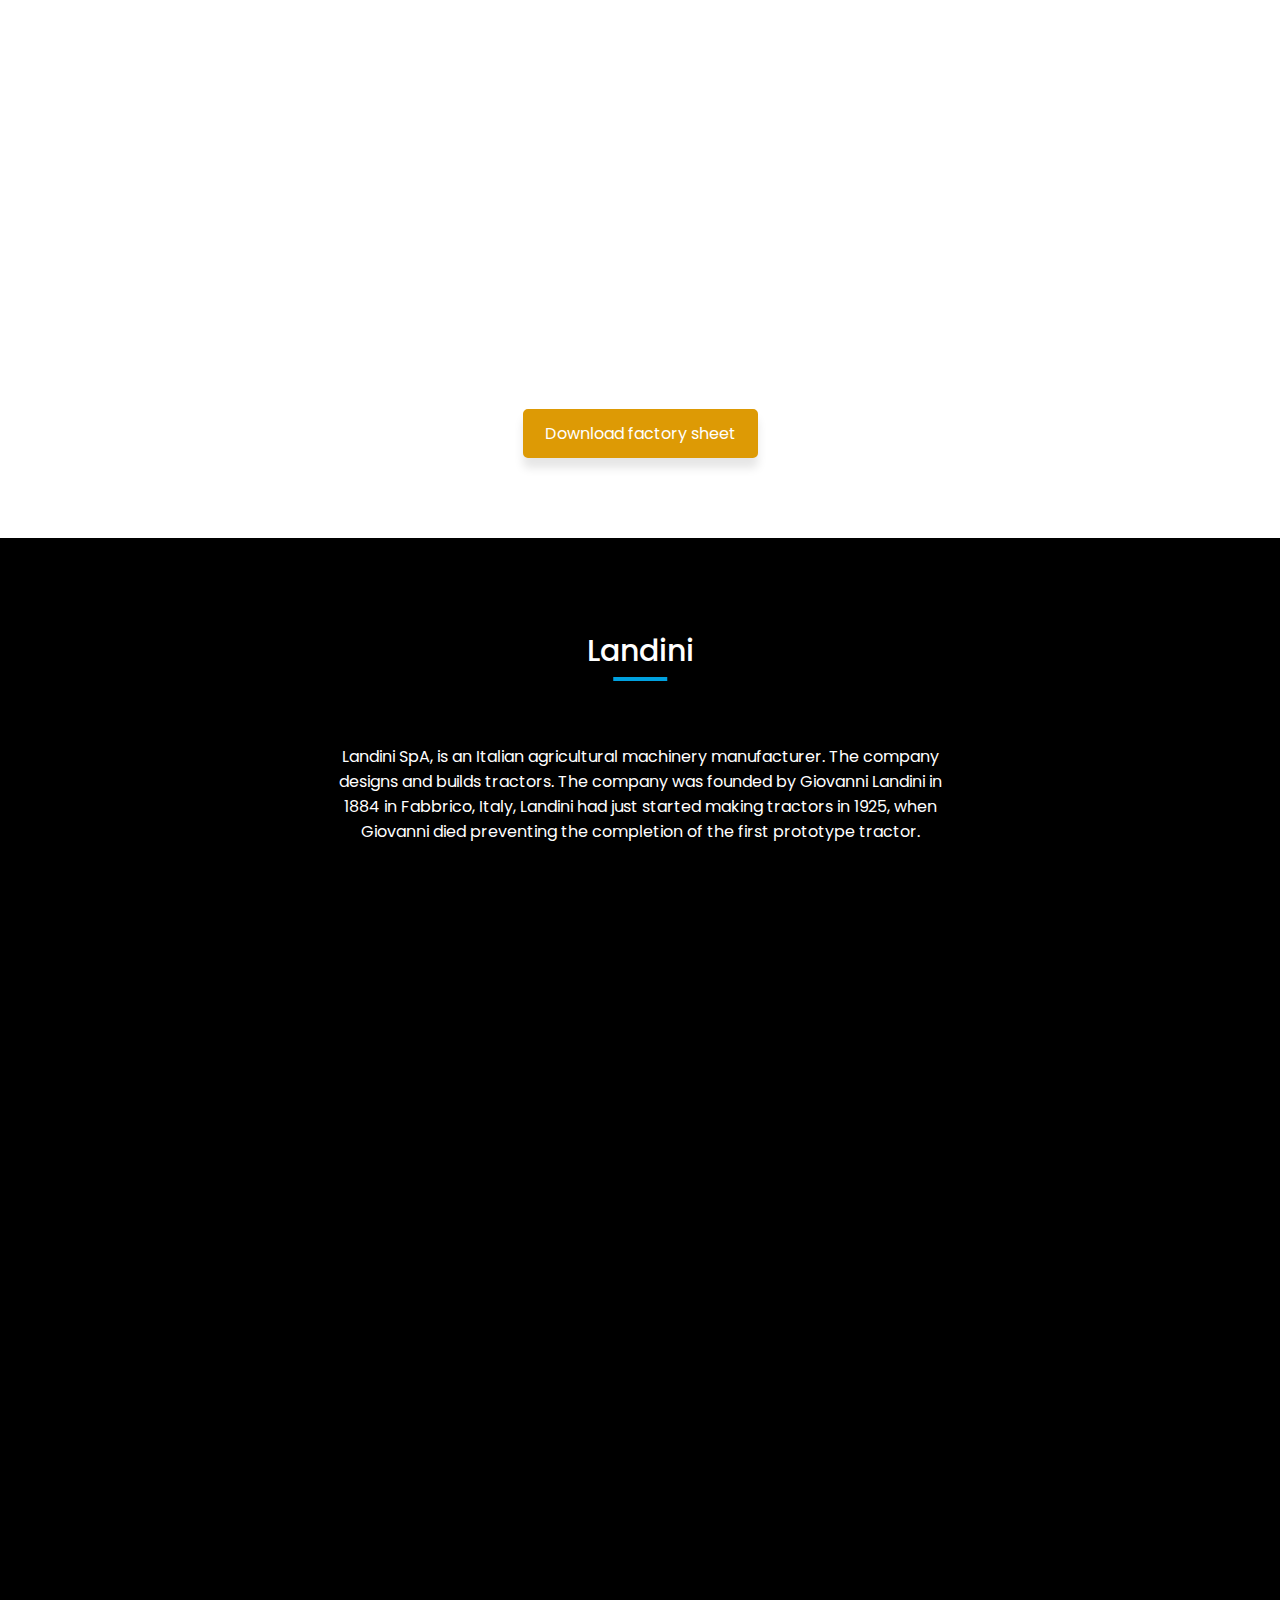
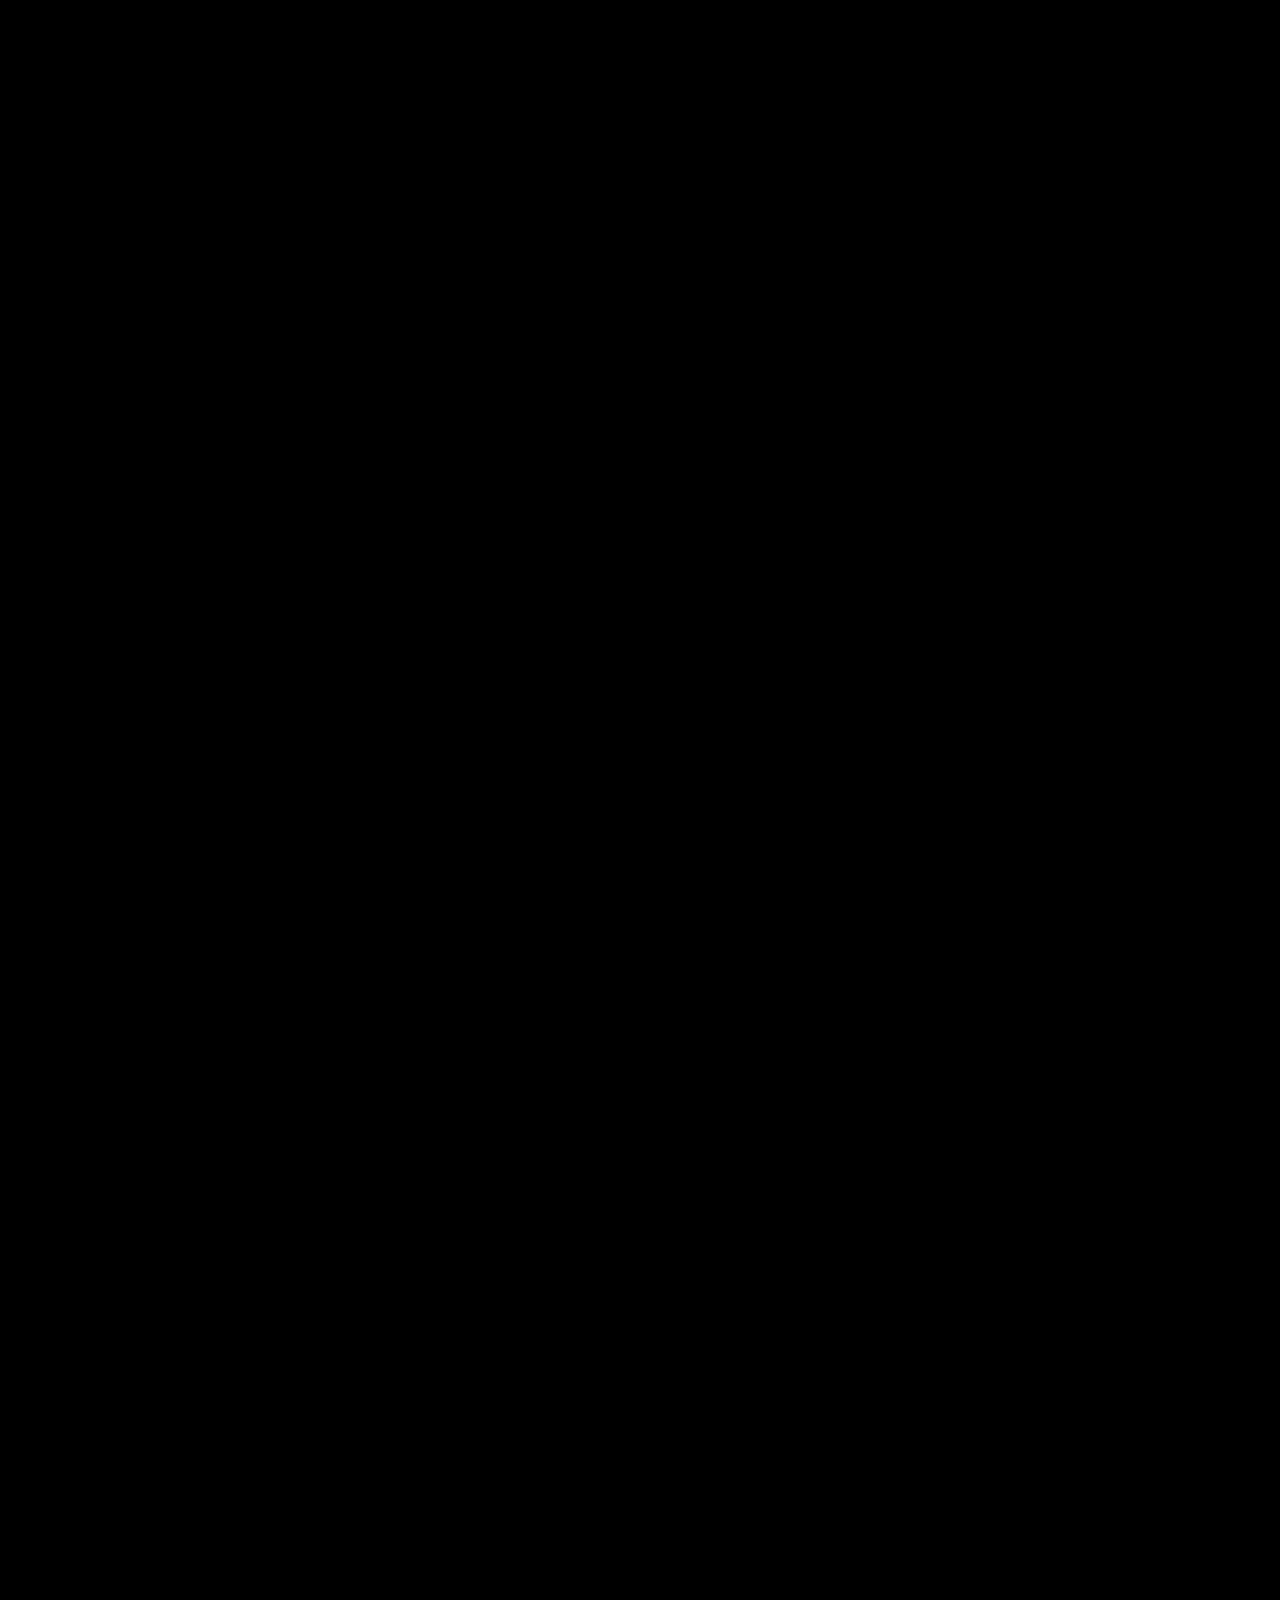
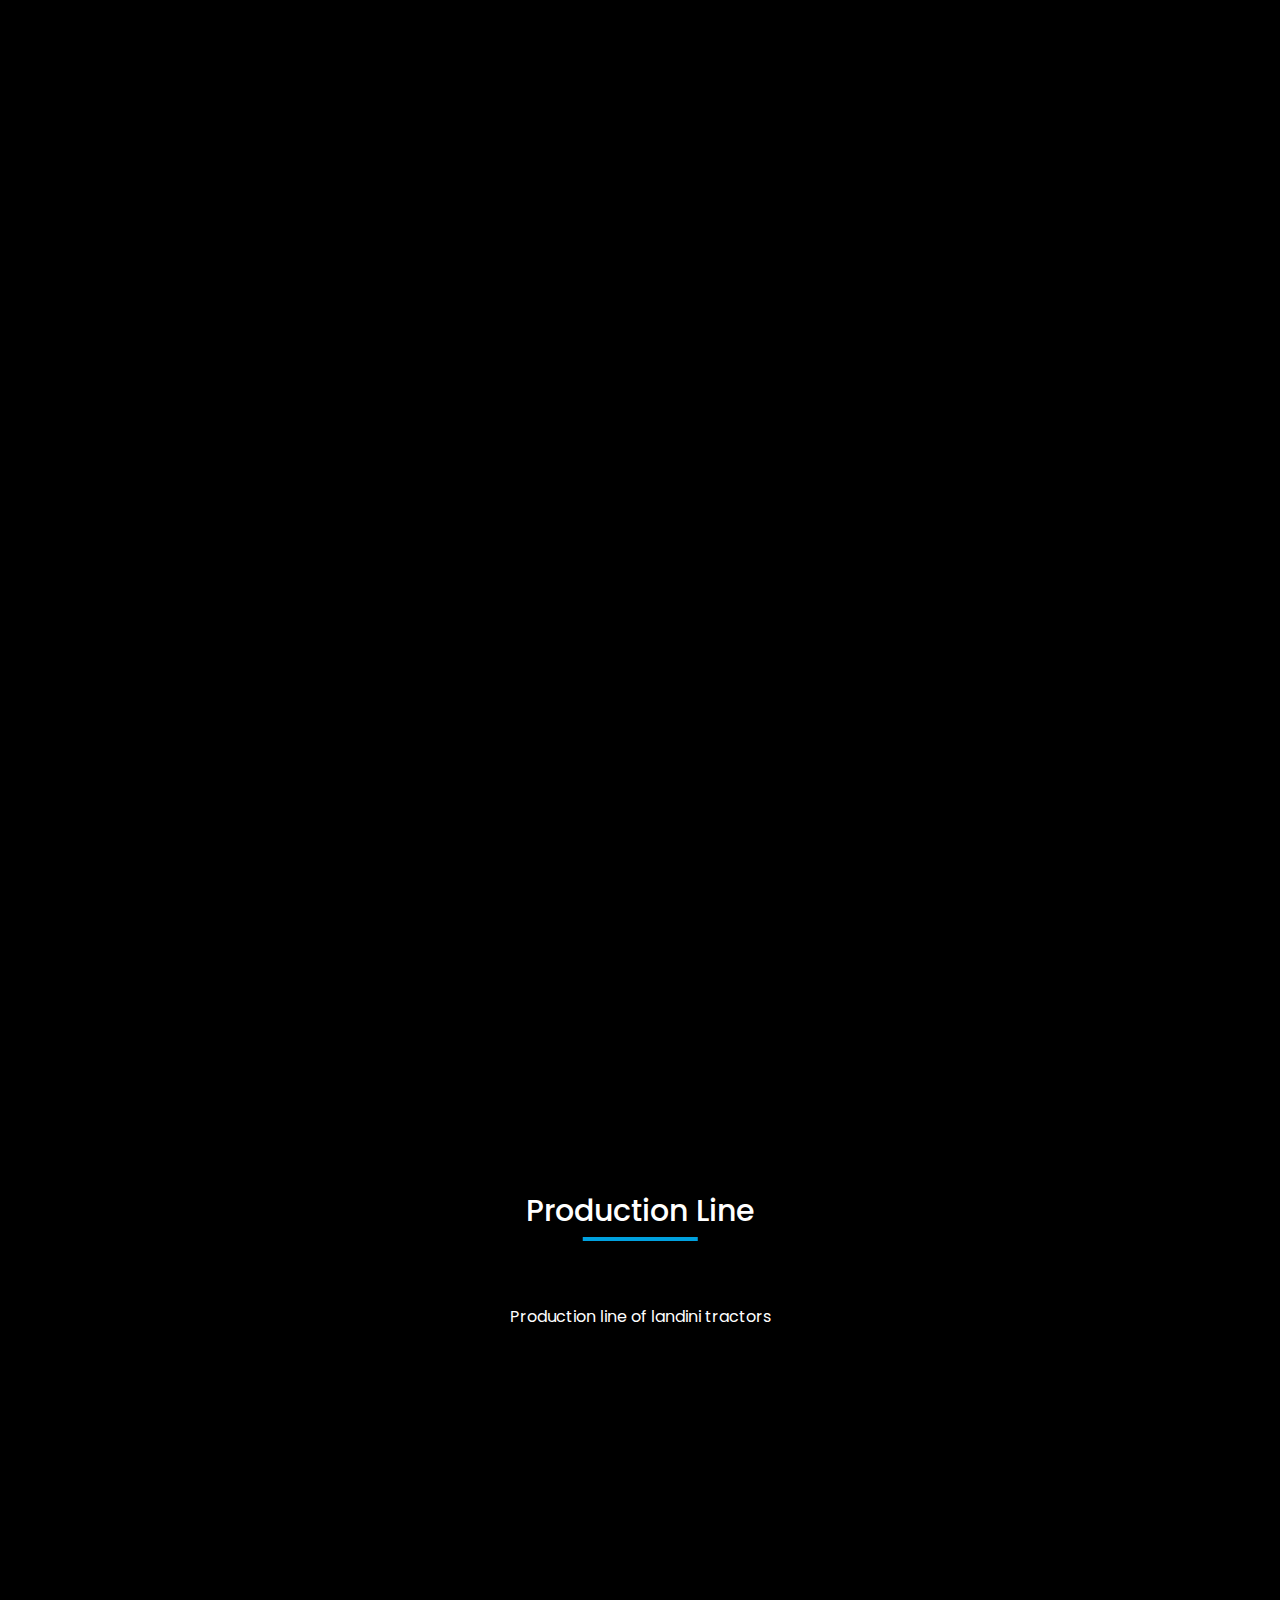
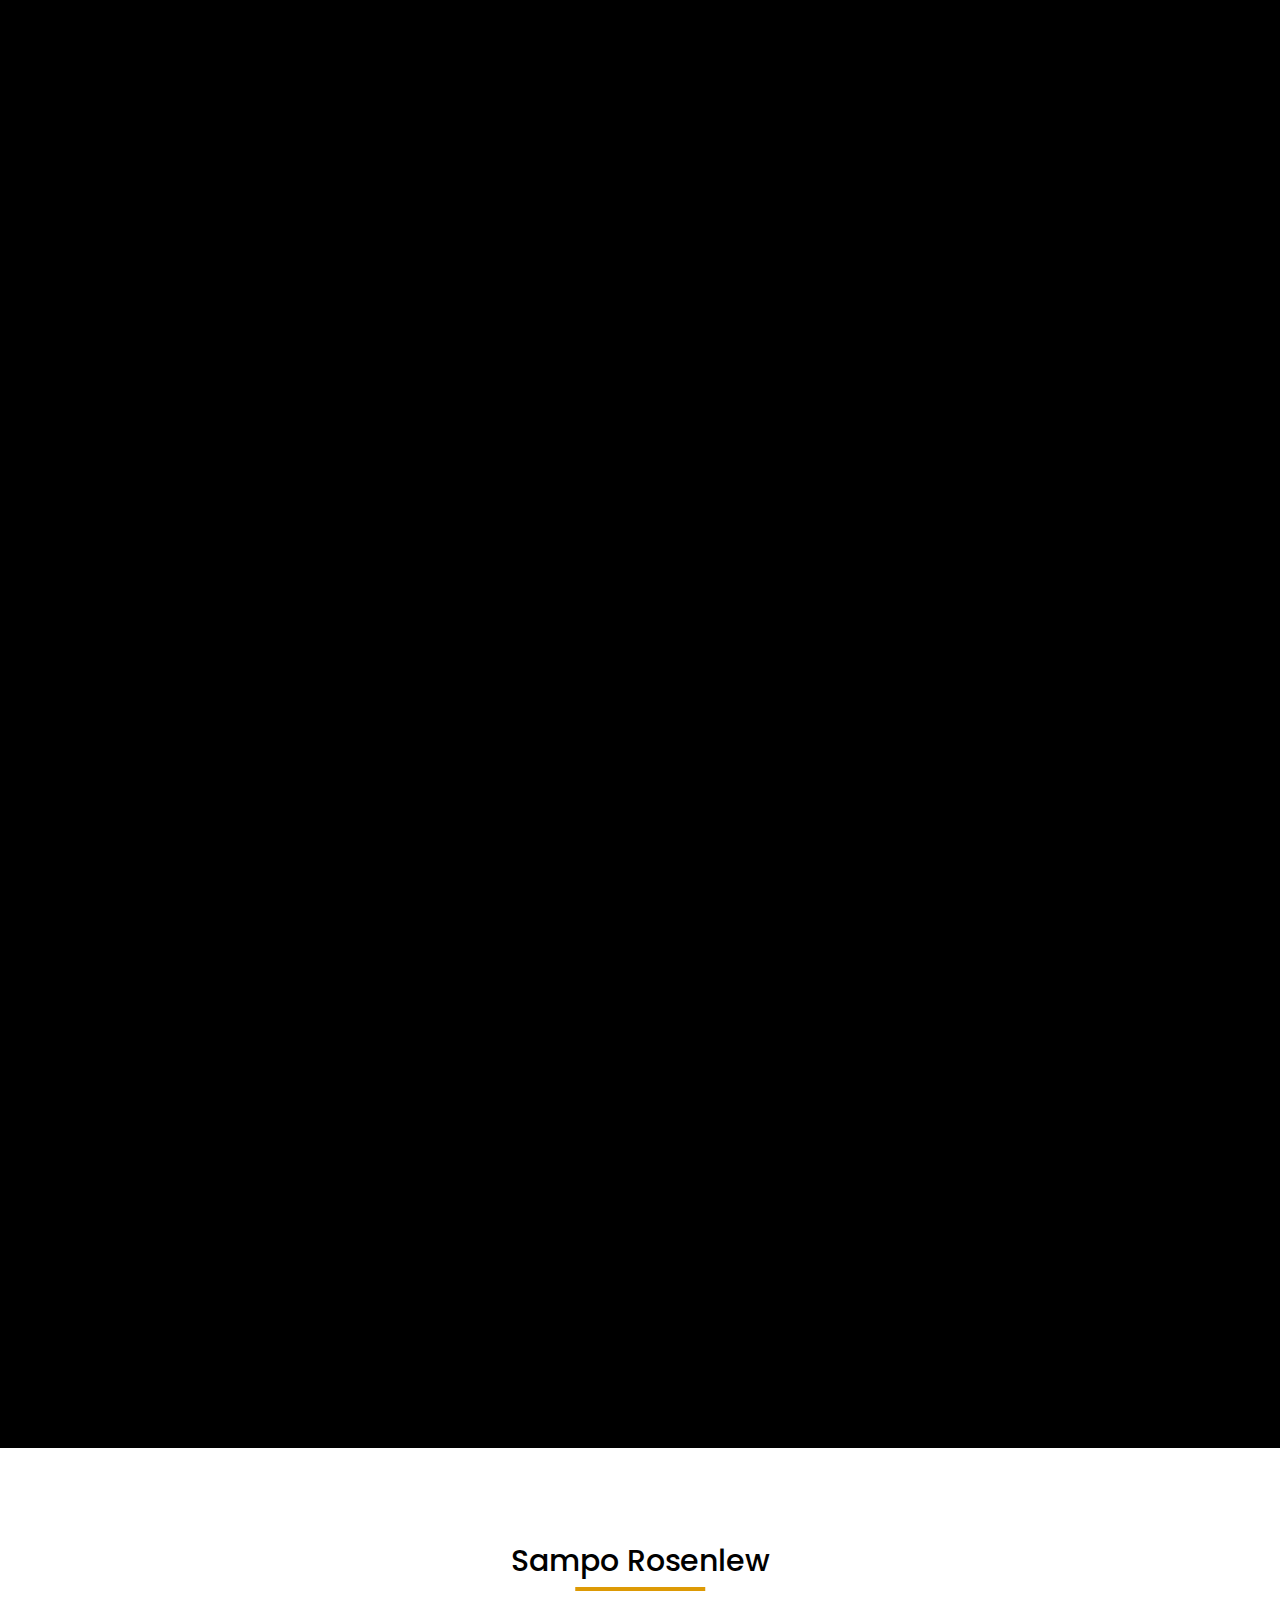
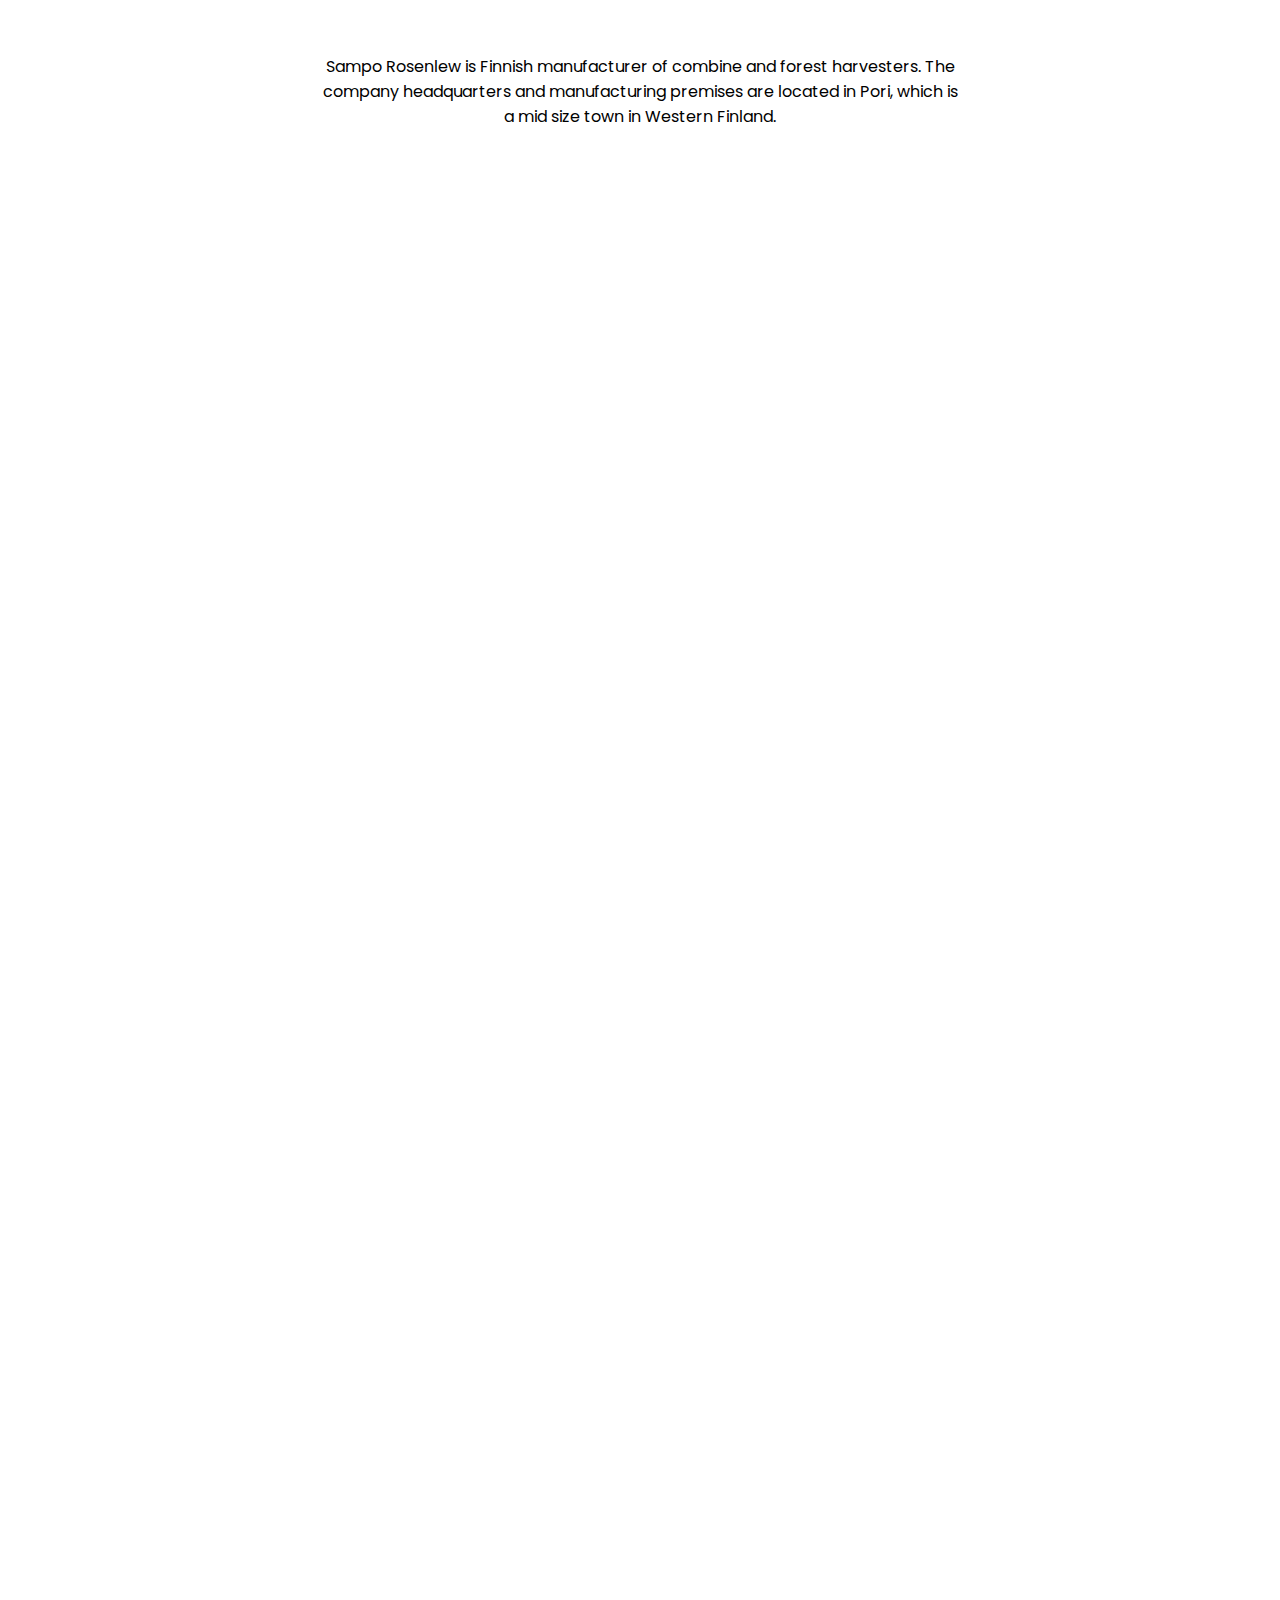
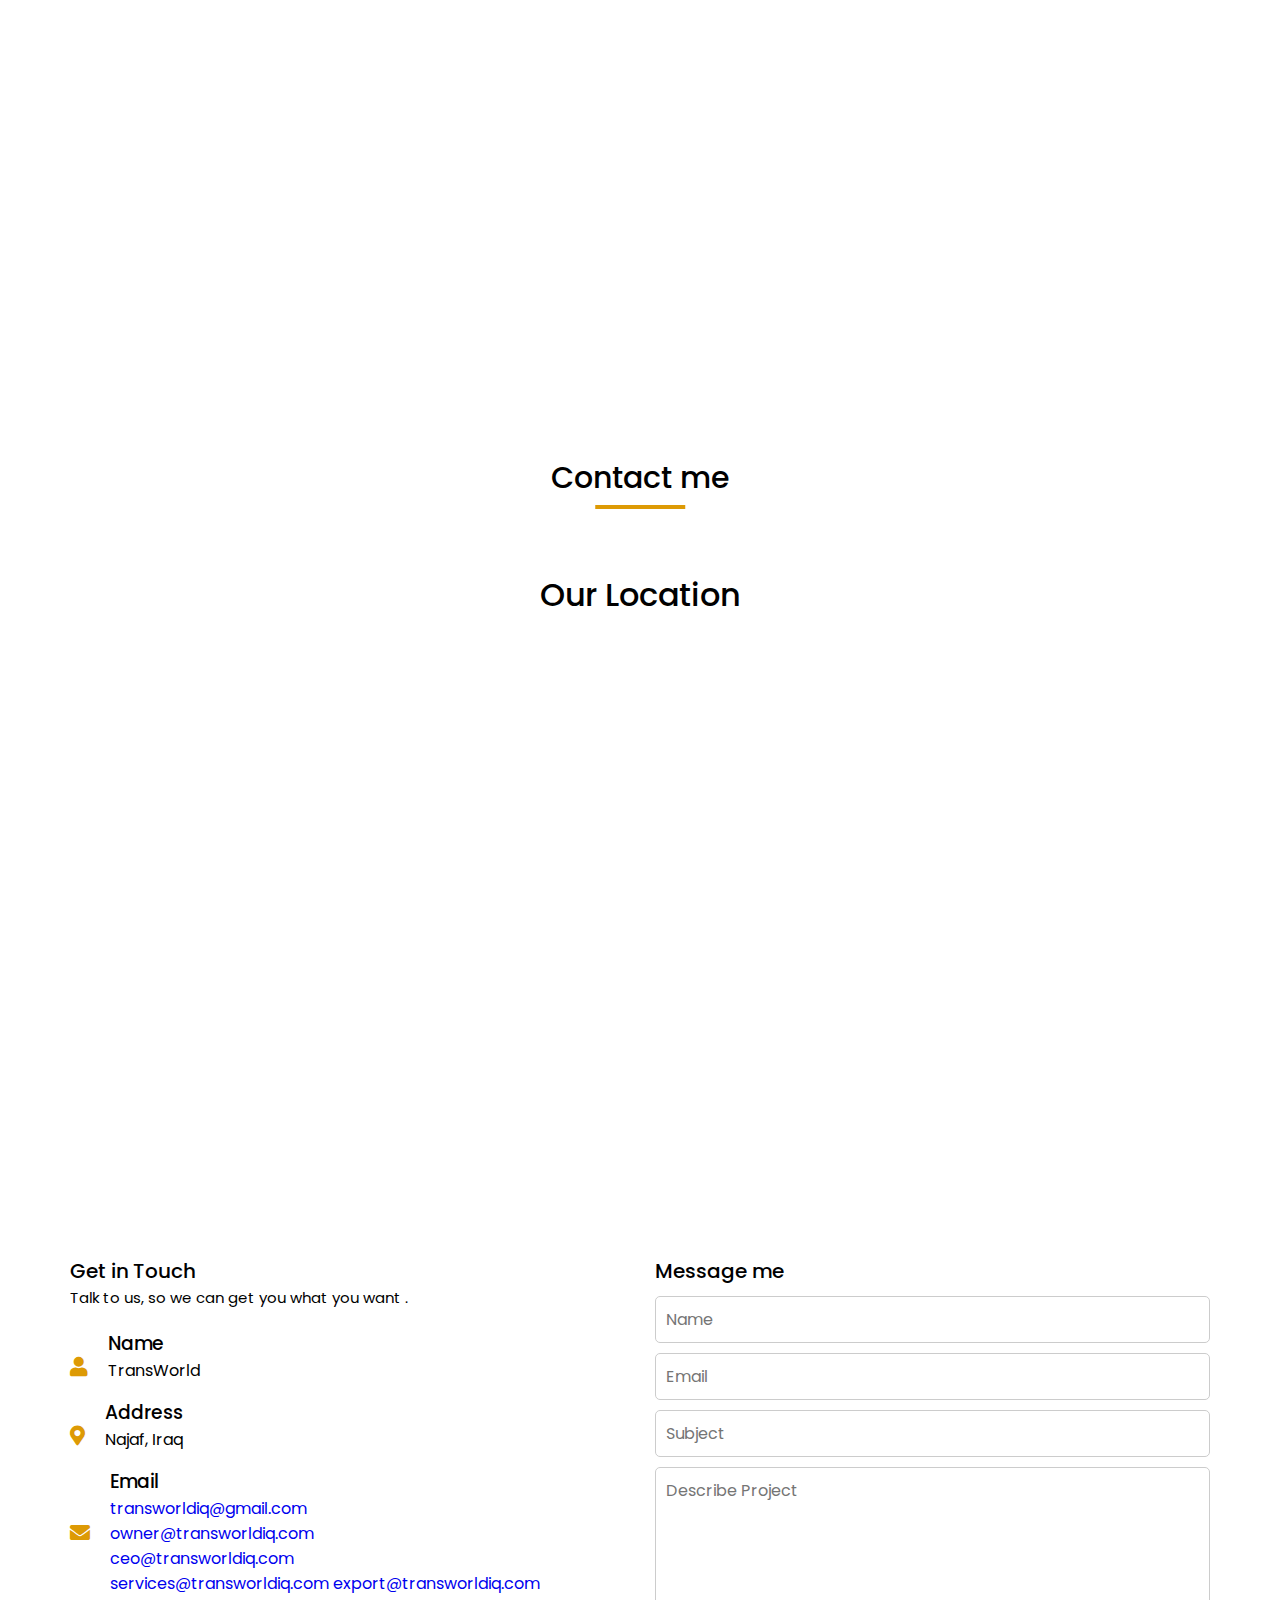
==== commit d1192d7a: "added sulfer videos" ====
--- a/index.html
+++ b/index.html
@@ -328,6 +328,8 @@
         means your sulfur needs are one less thing to think about and we are
         happy to work with you anywhere.
       </p>
+      <iframe loading="lazy" style="max-width:80% ;
+      " width="1380" height="551" src="https://www.youtube.com/embed/kXBJO3hz1BE" title="30. September 2022" frameborder="0" allow="accelerometer; autoplay; clipboard-write; encrypted-media; gyroscope; picture-in-picture" allowfullscreen></iframe>
       <div class="grid sulfur">
         <div class="grid__item tall">
           <img
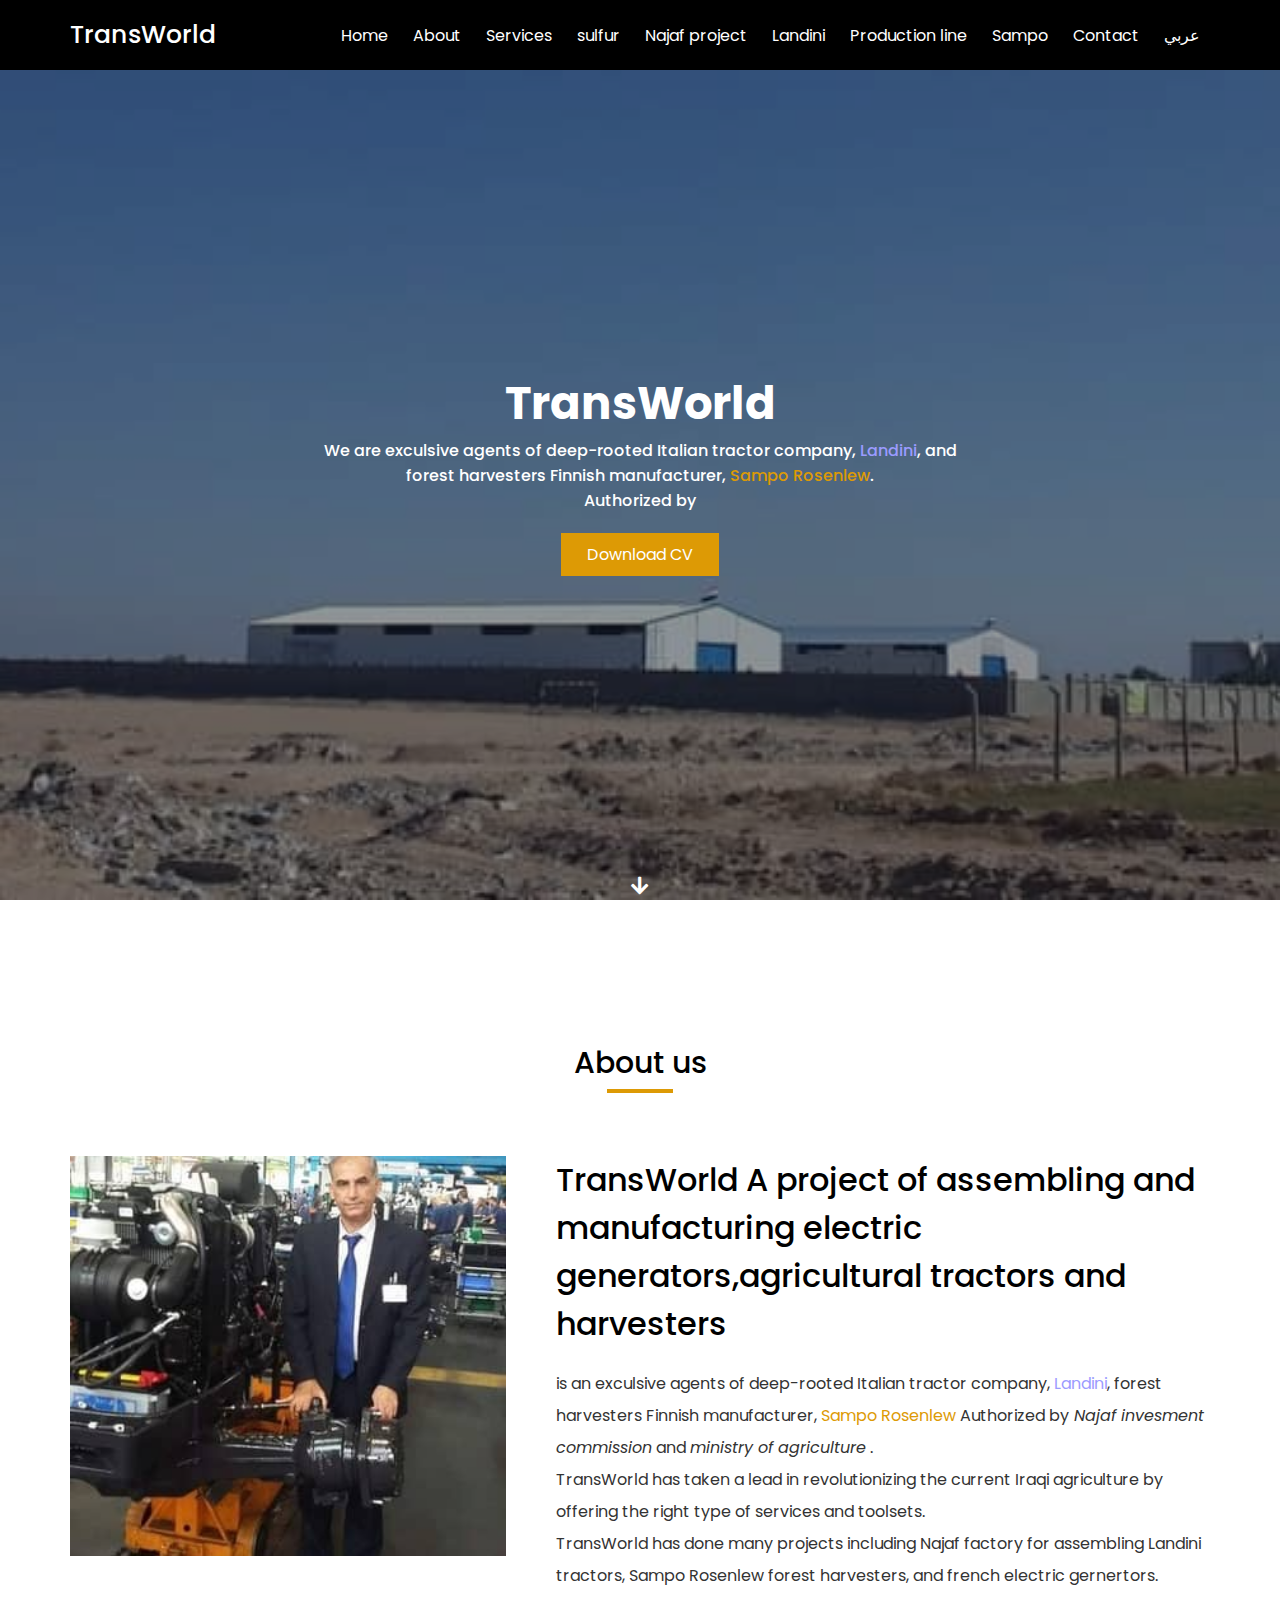
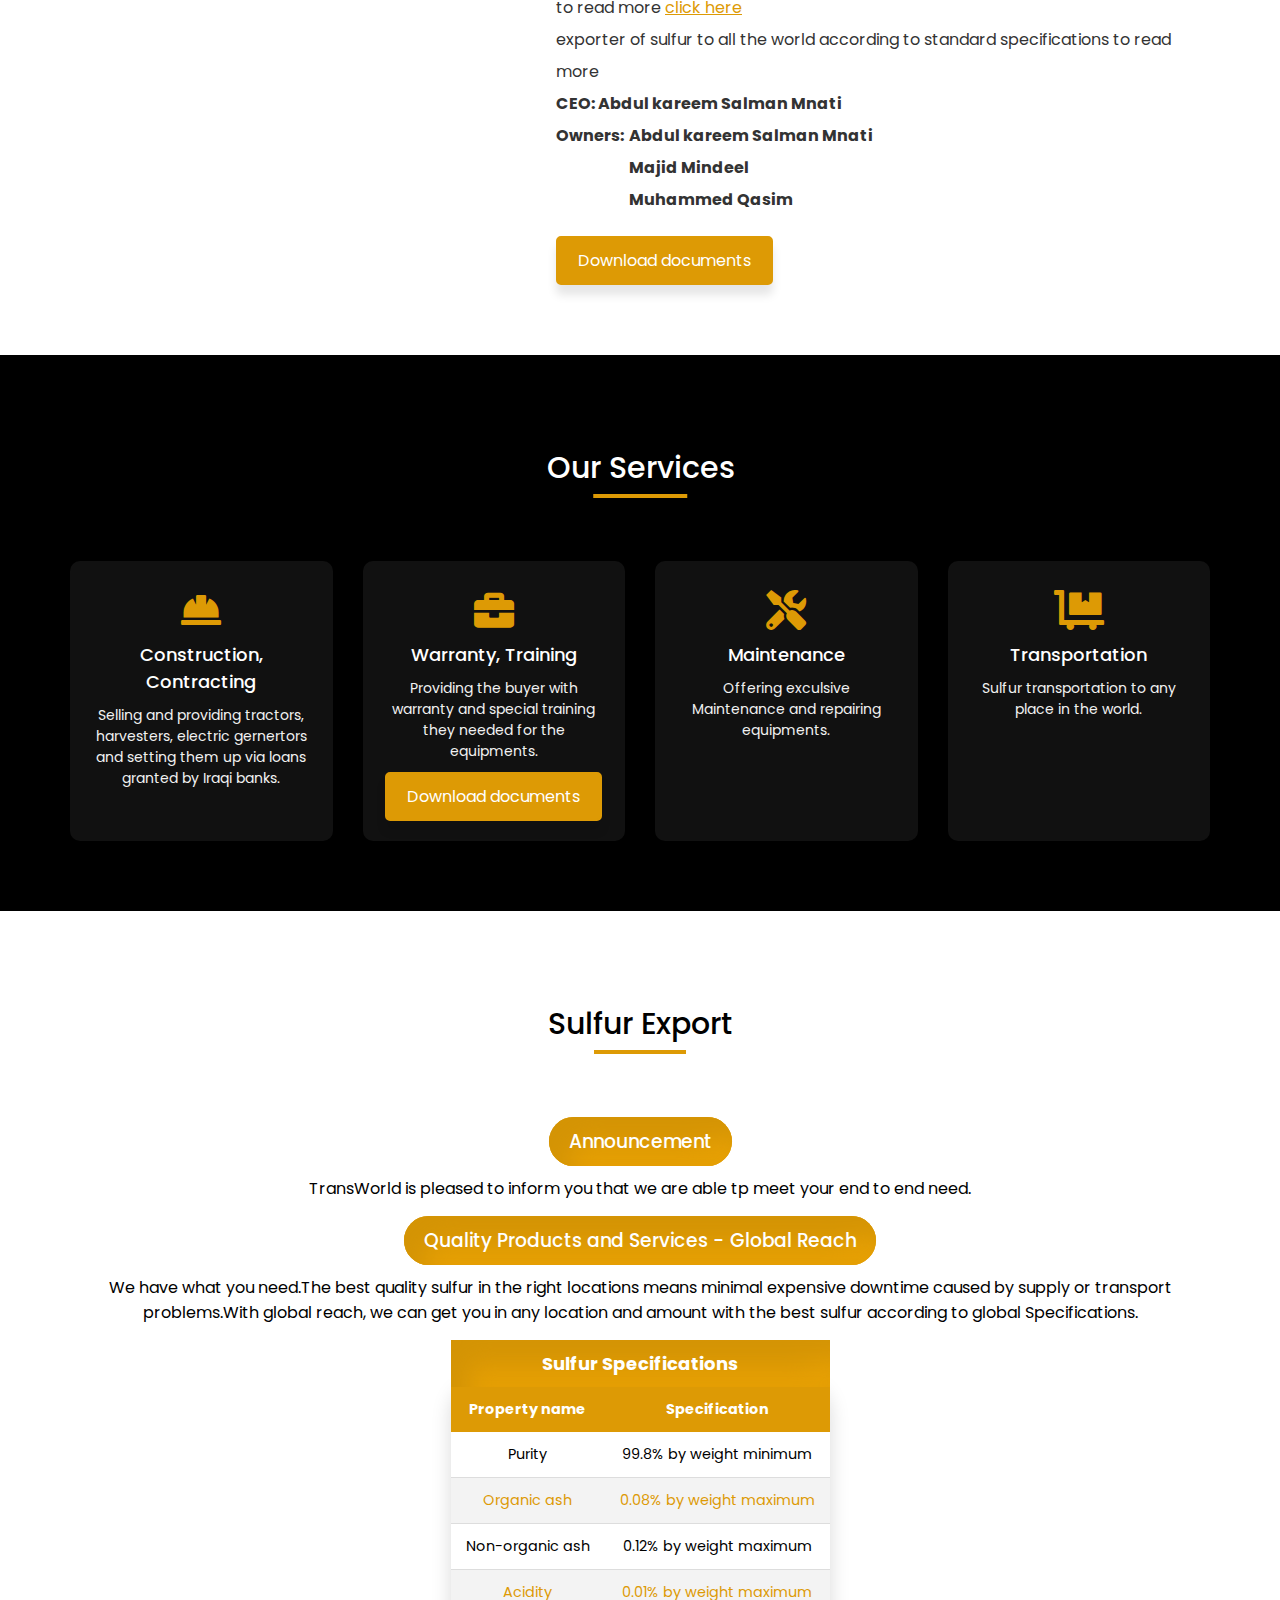
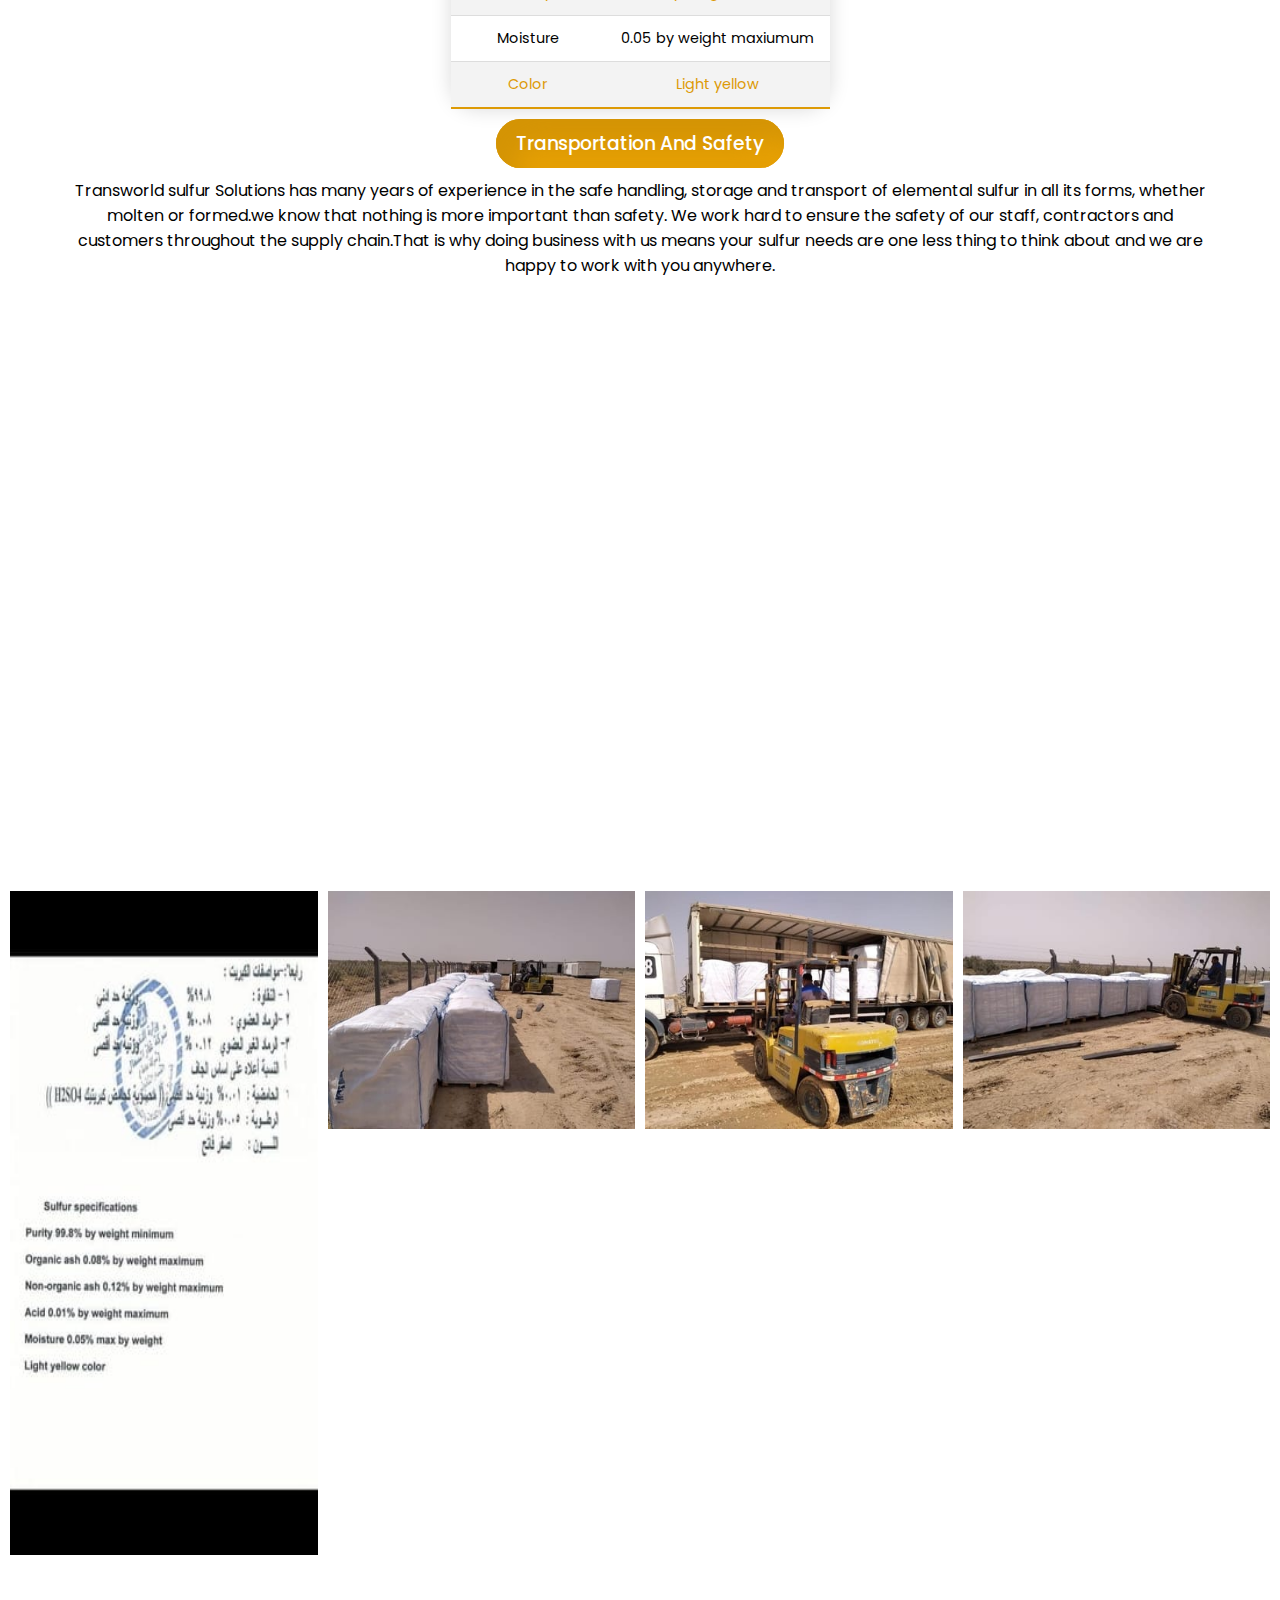
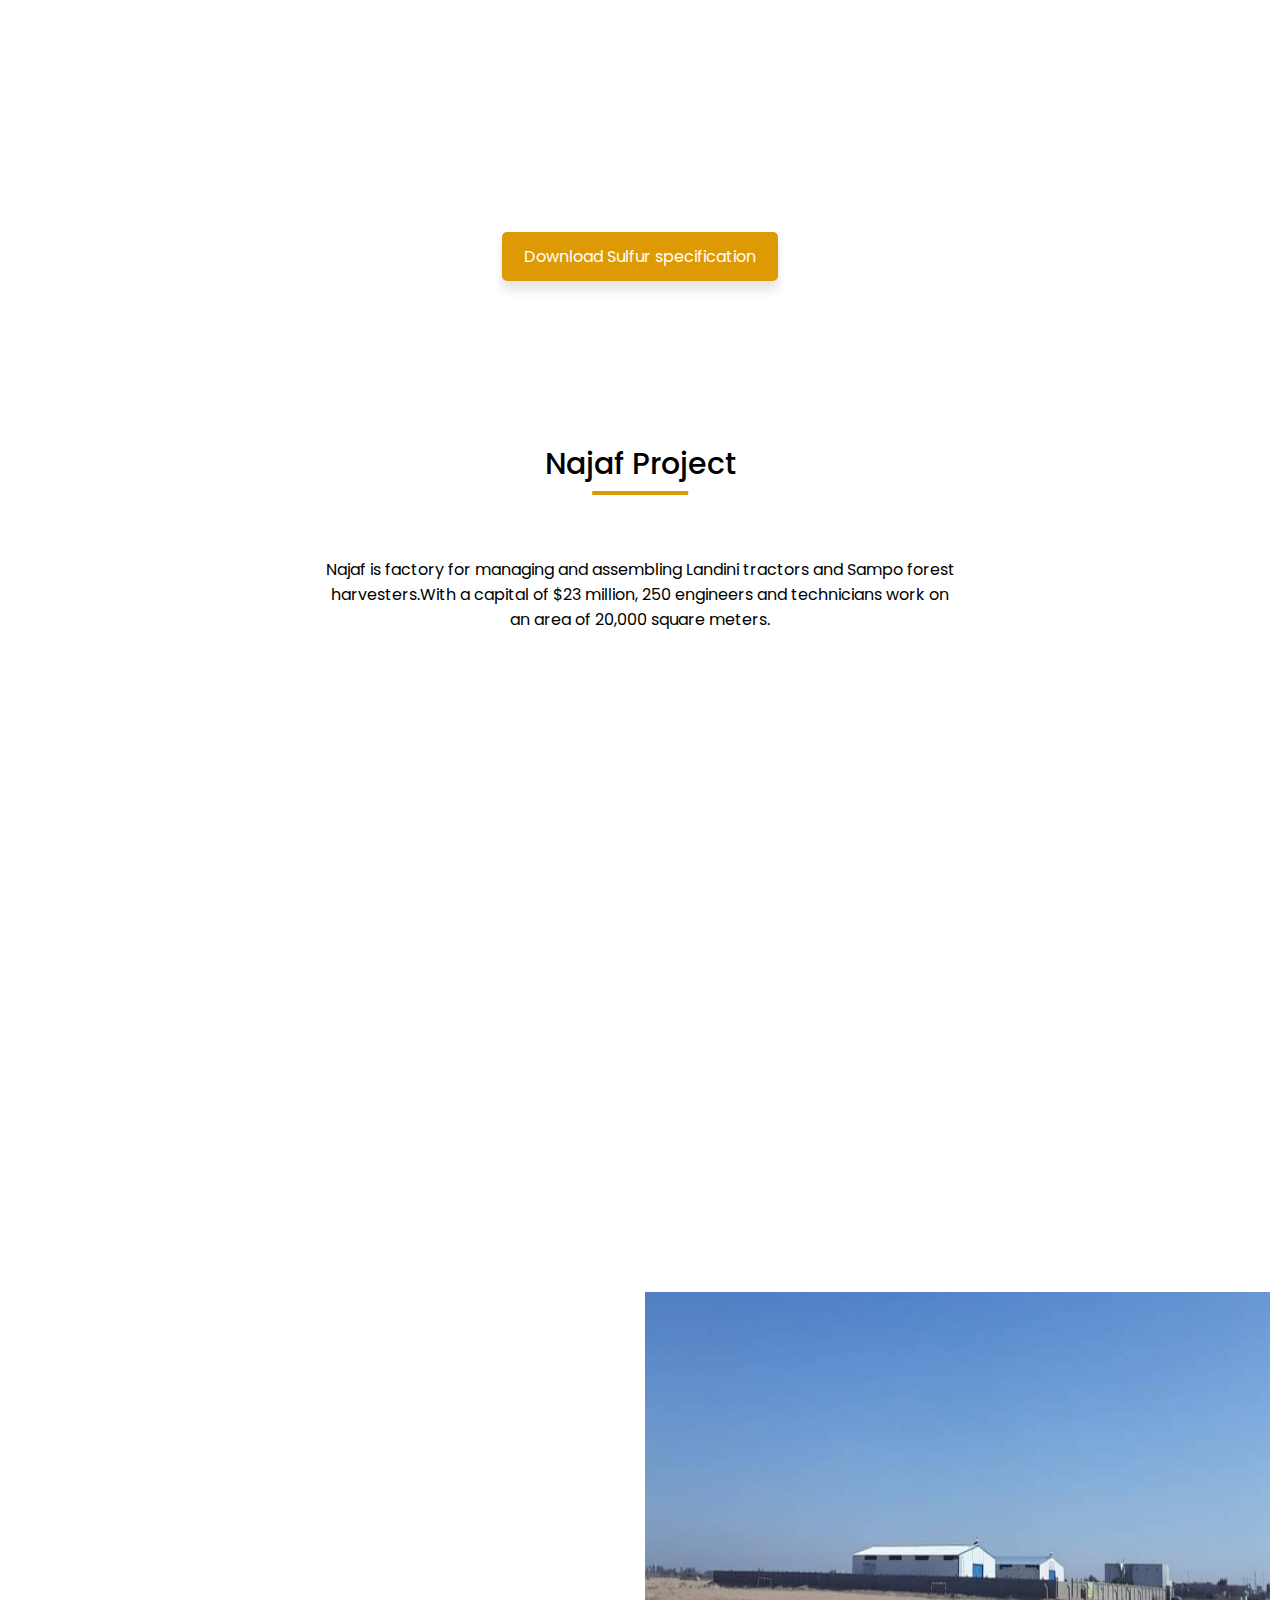
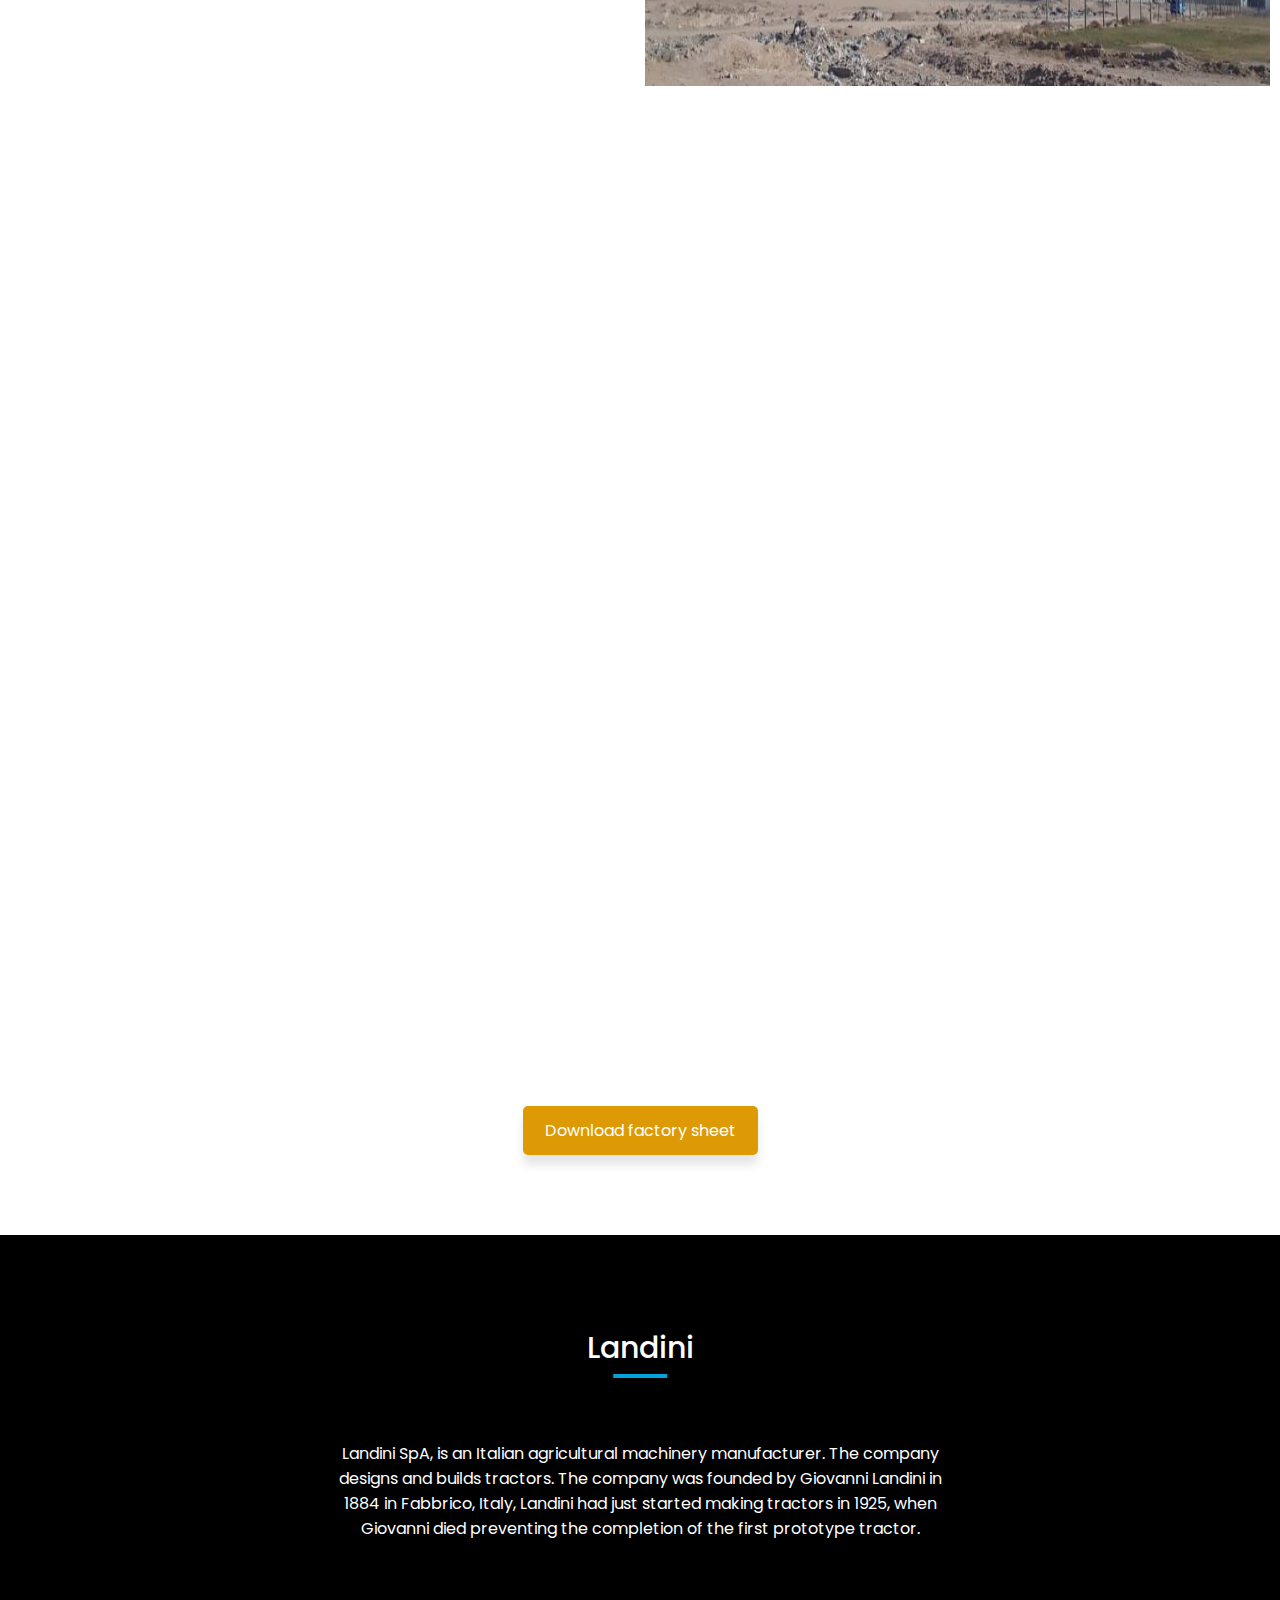
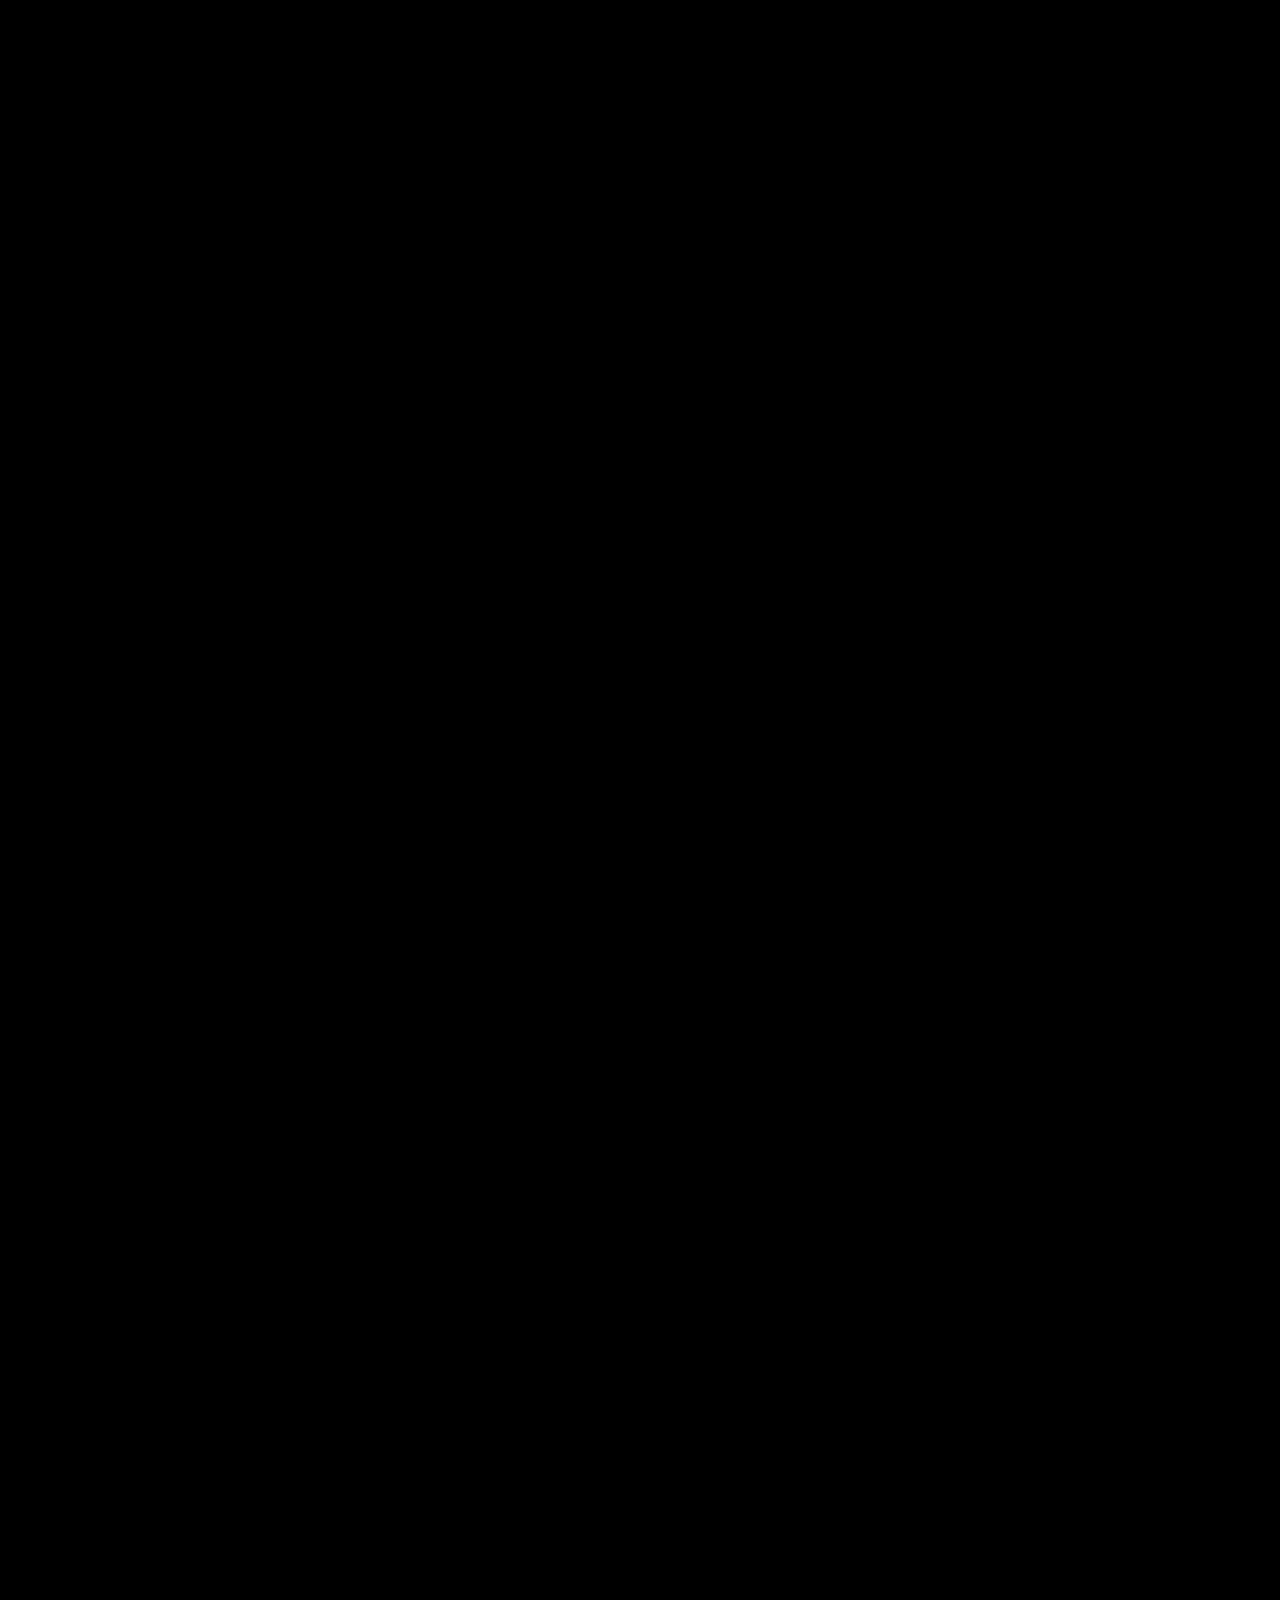
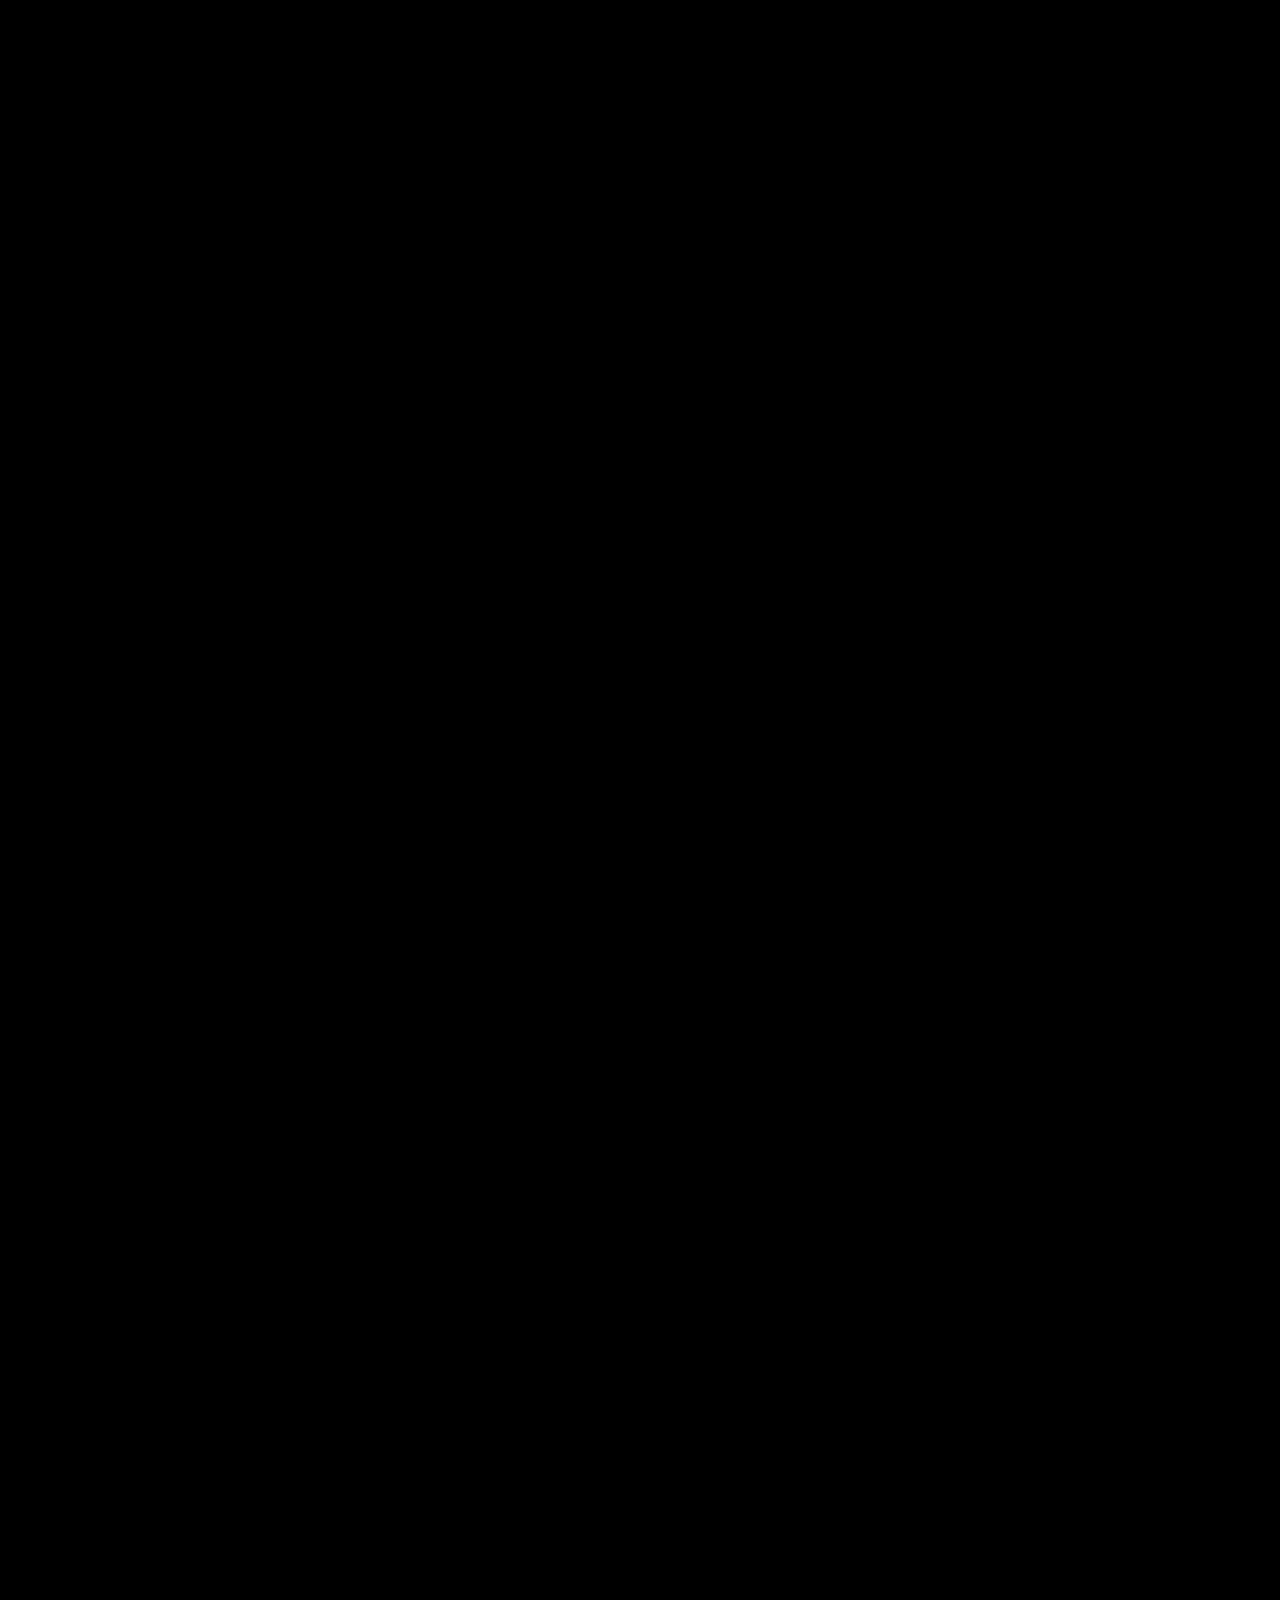
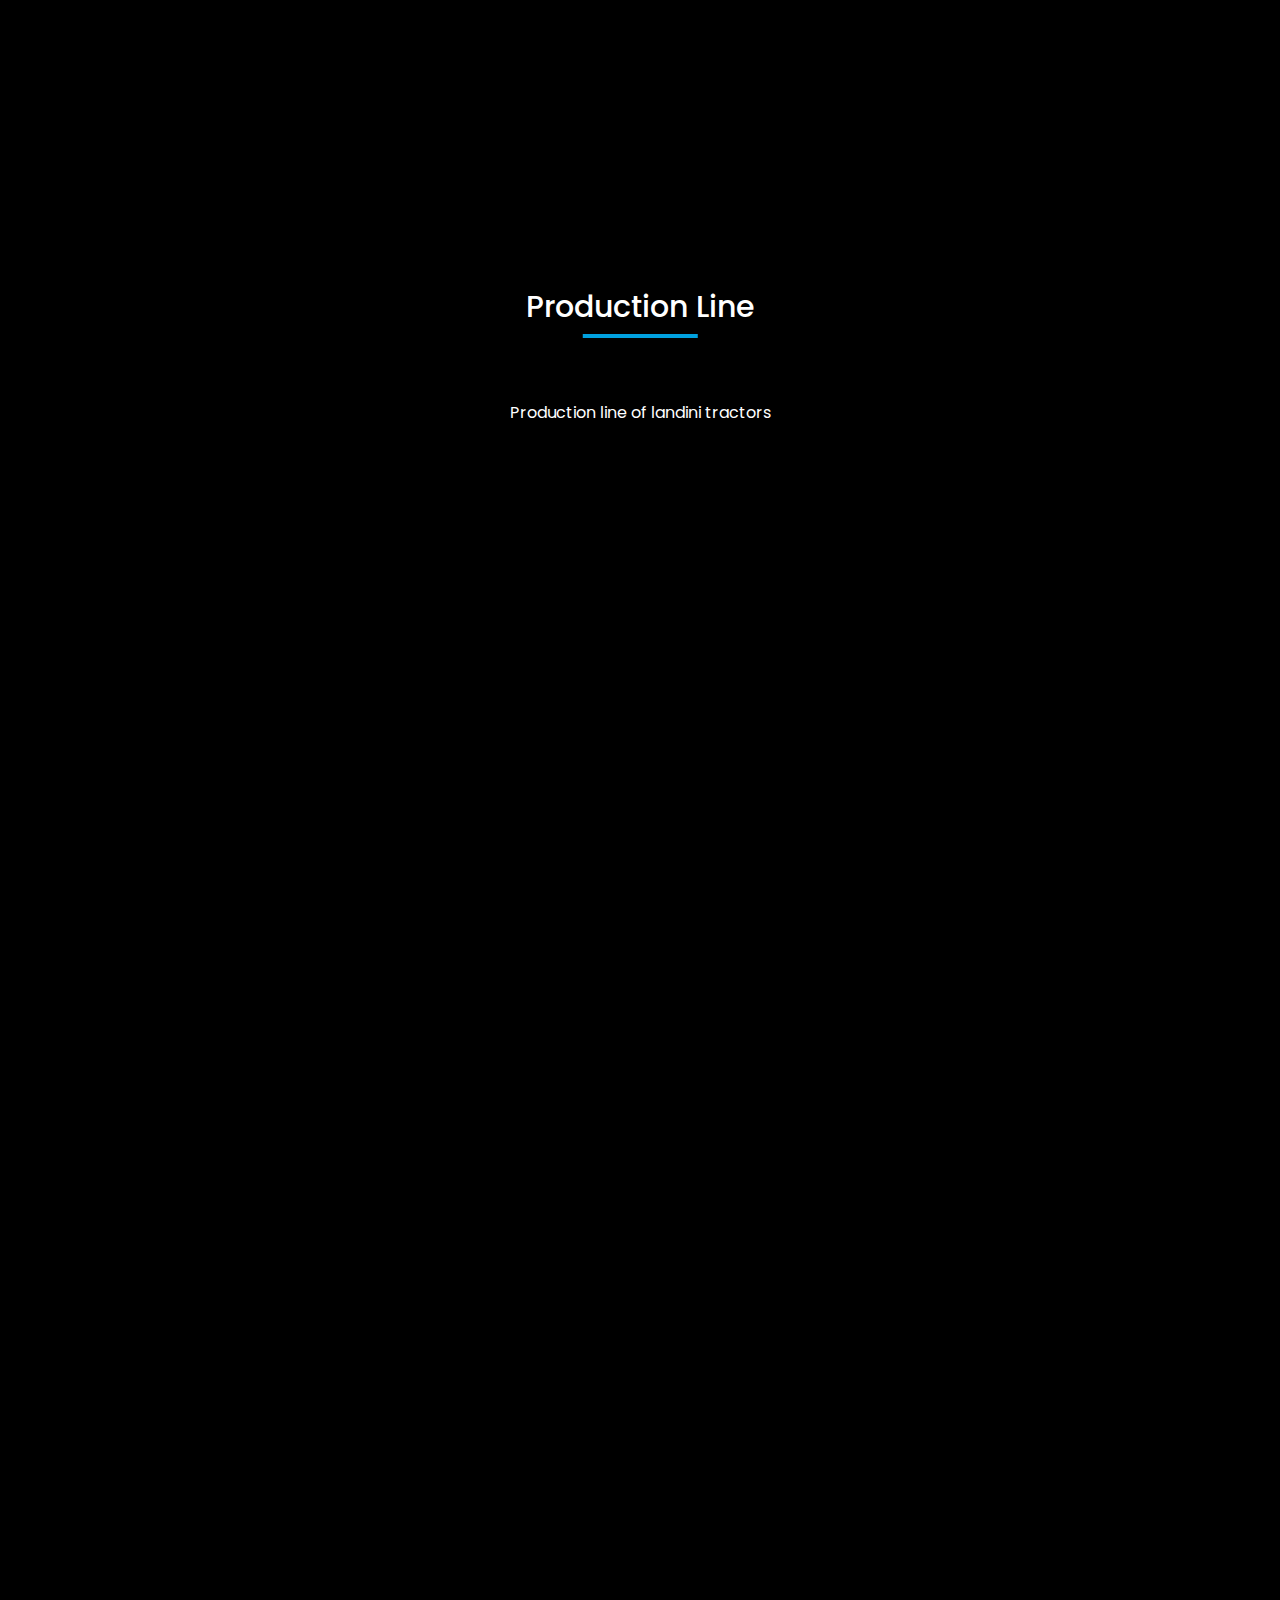
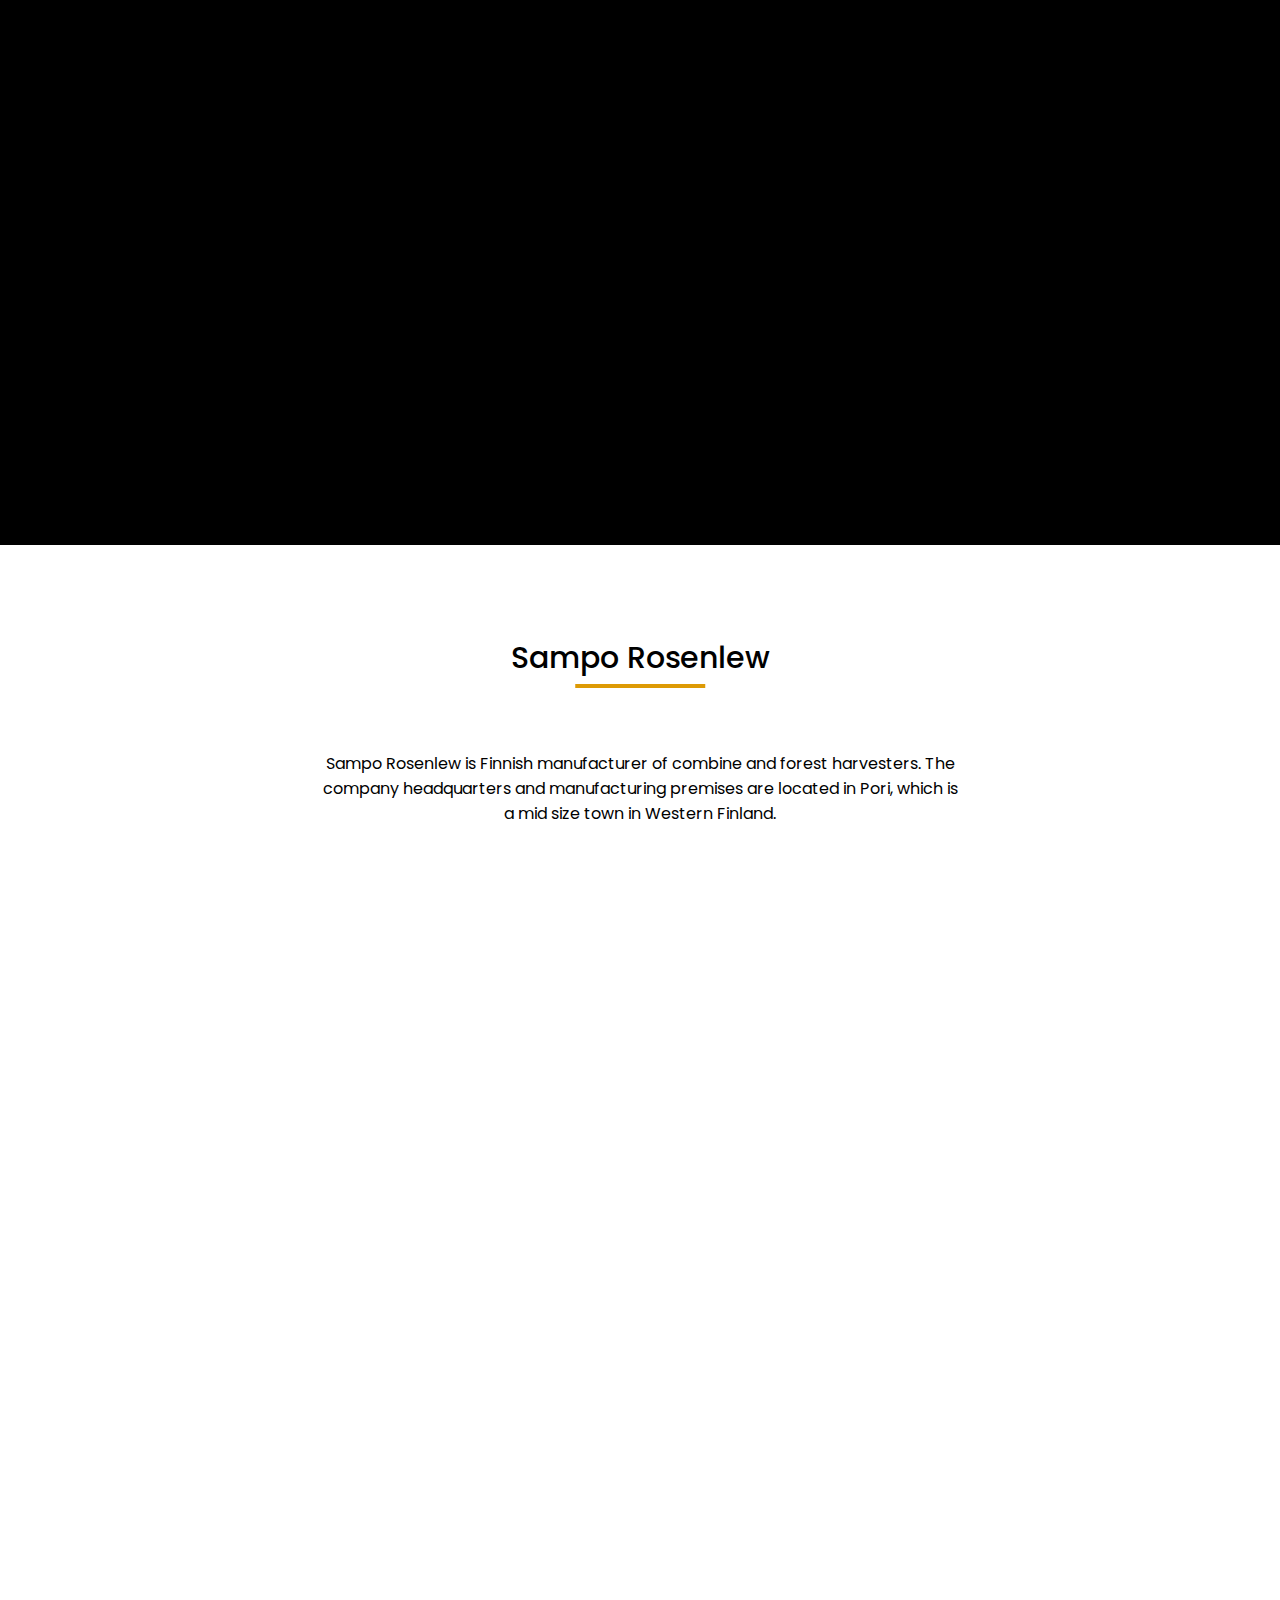
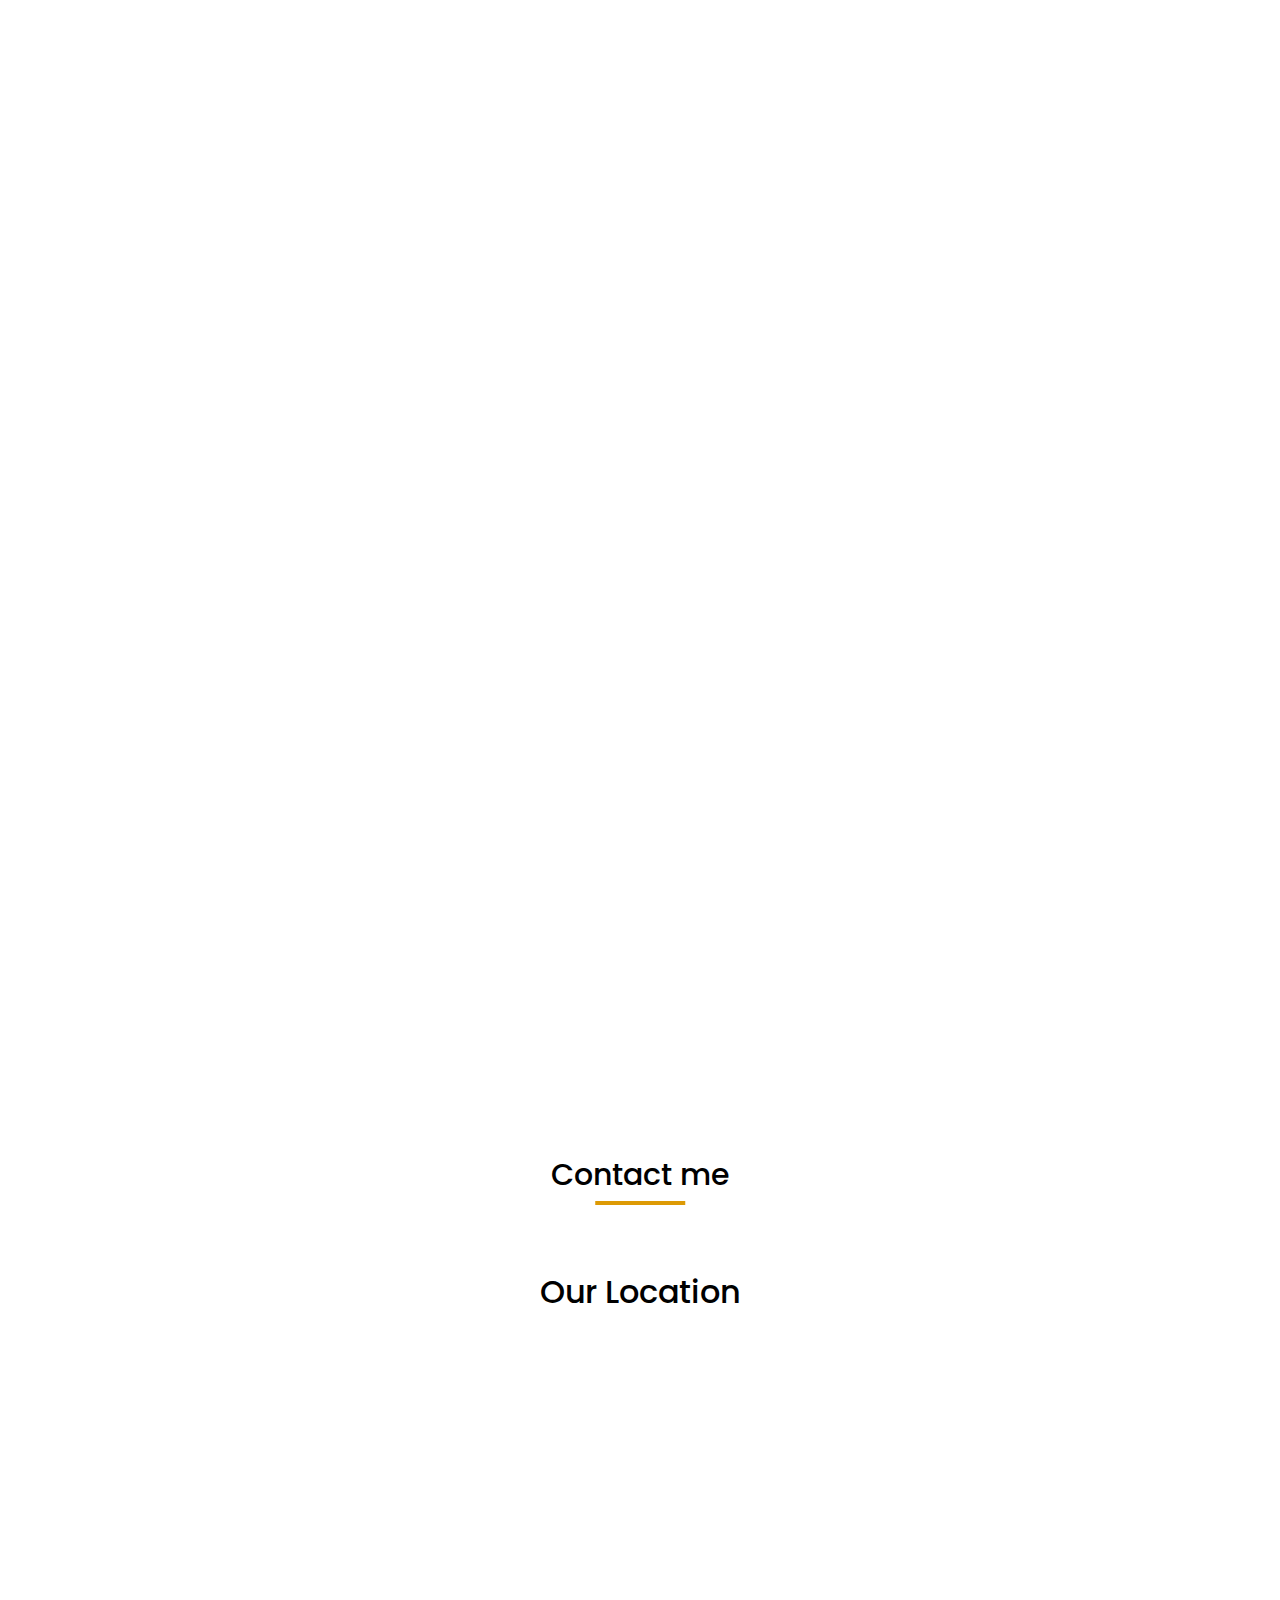
==== commit 3ea816b5: "added hindi partner" ====
--- a/index.html
+++ b/index.html
@@ -206,6 +206,17 @@
             <br />
             exporter of sulfur to all the world according to standard
             specifications to read more
+            <br>
+            <span style="font-weight: bold;">CEO: Abdul kareem Salman Mnati</span>
+            <br>
+            <span style="font-weight: bold; display: flex;">Owners: <span style="margin-left:.5rem;">
+              Abdul kareem Salman Mnati
+              <br>
+              Majid Mindeel
+              <br>
+              Muhammed Qasim
+              <br>
+            </span></span>
           </p>
           <a
             target="__blank"
@@ -486,6 +497,7 @@
             alt="najaf"
           />
         </div>
+        
         <div class="grid__item wide">
           <img
             loading="lazy"
@@ -501,6 +513,15 @@
             width="552"
             height="220"
             src="./images/bussiness.jpg"
+            alt="najaf"
+          />
+        </div>
+        <div class="grid__item tall">
+          <img
+            loading="lazy"
+            width="188"
+            height="500"
+            src="./images/hindi1.jfif"
             alt="najaf"
           />
         </div>
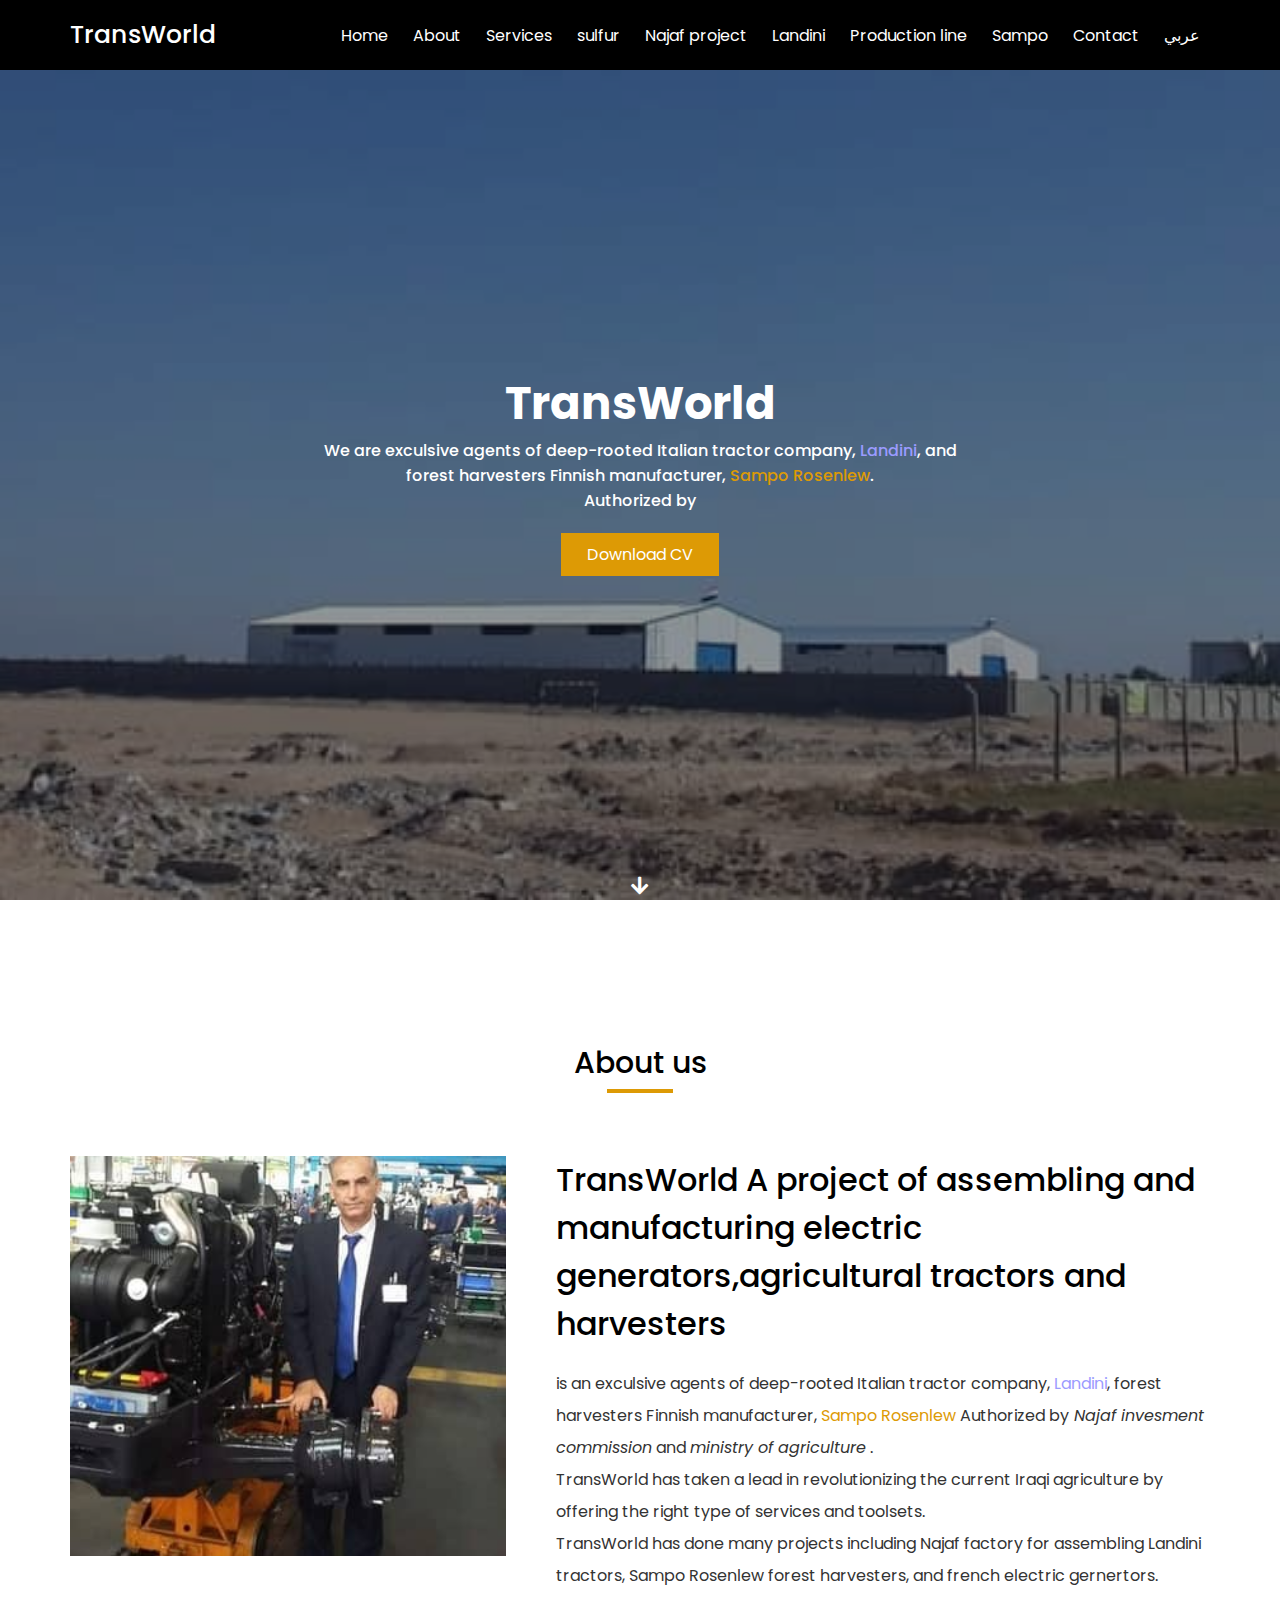
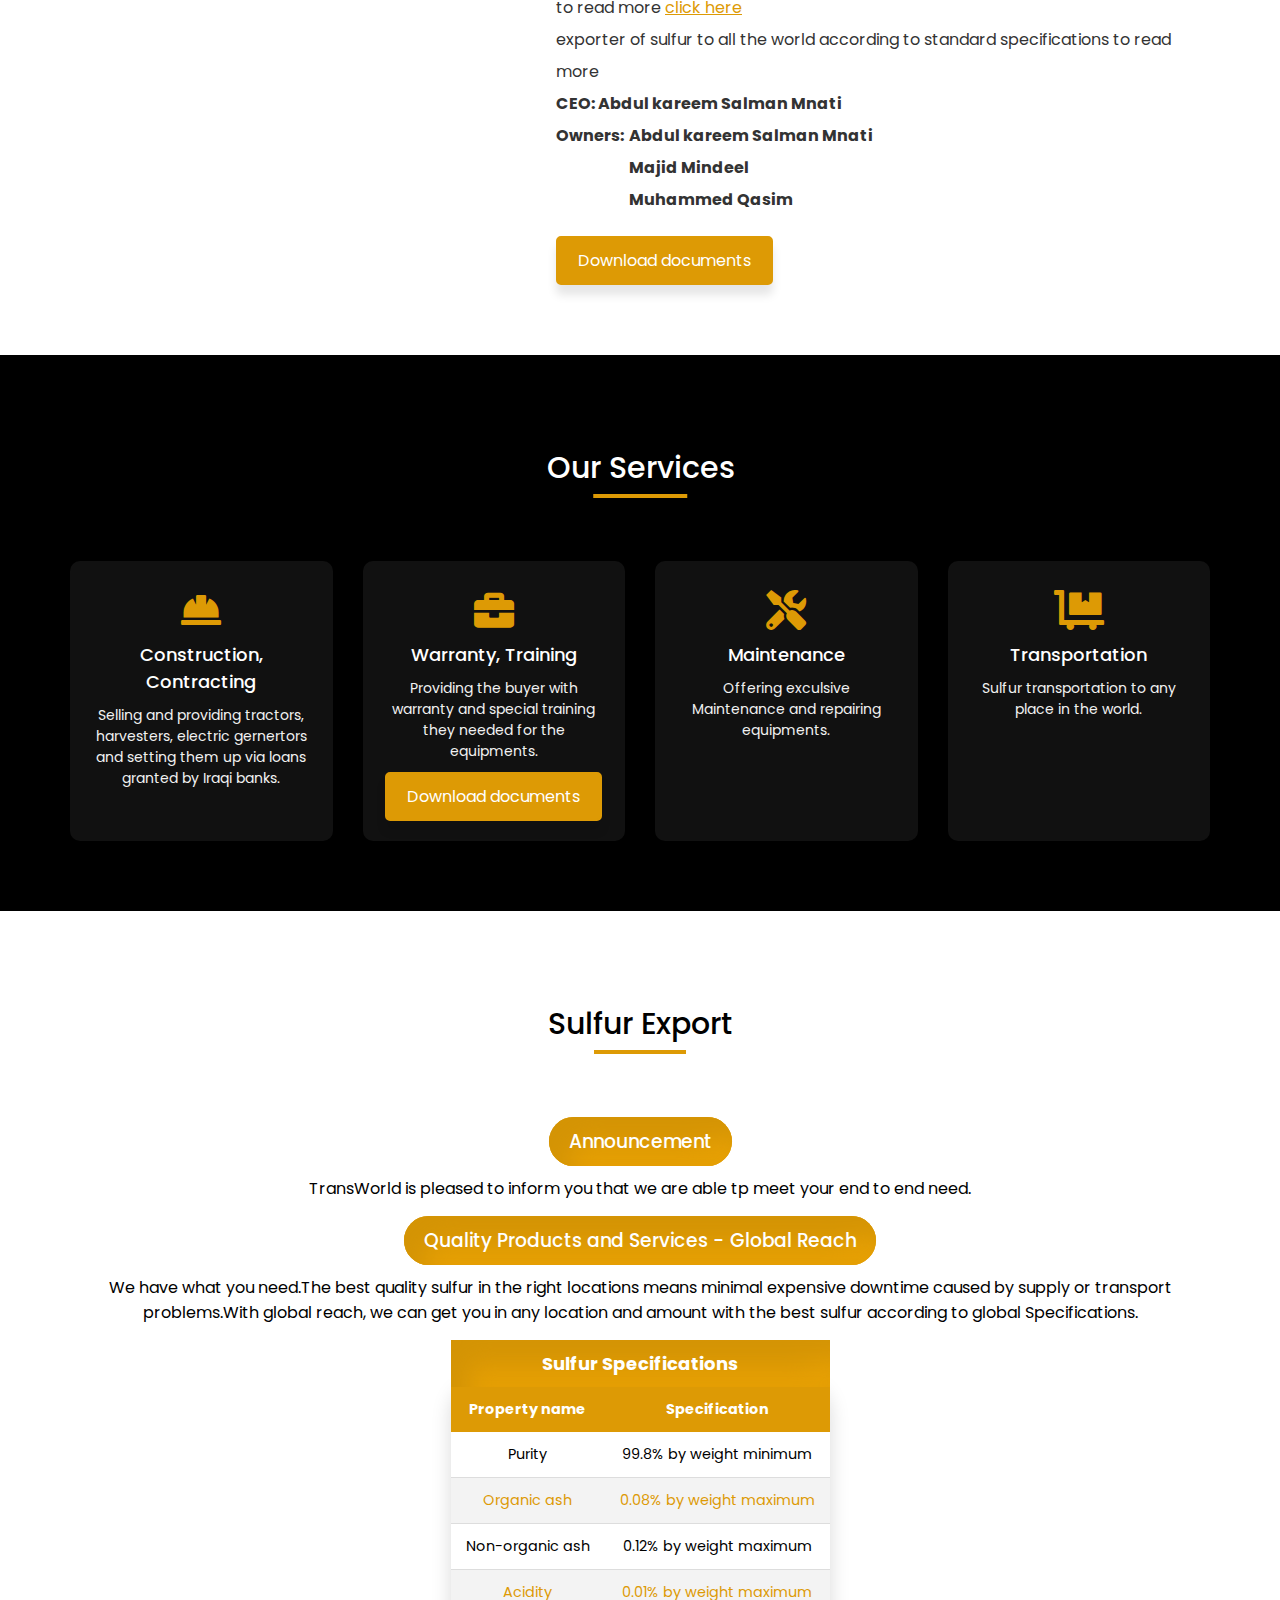
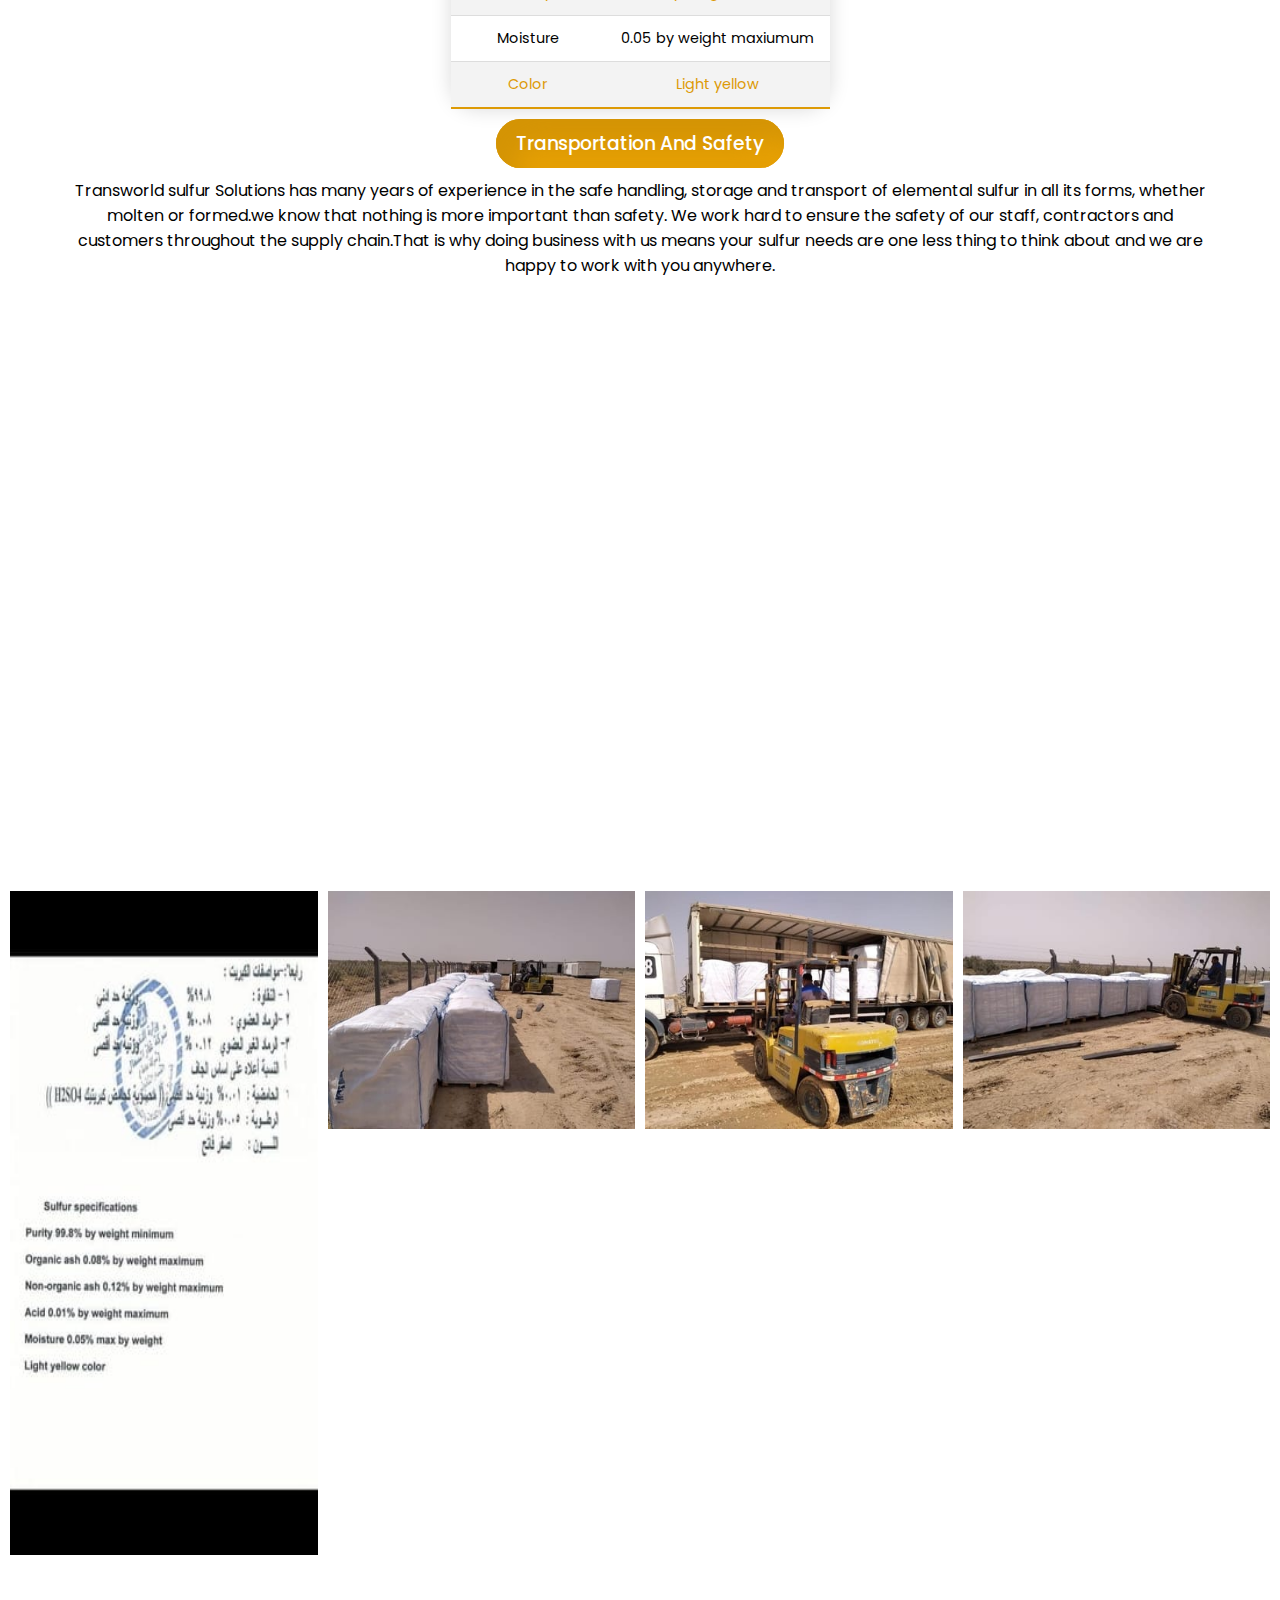
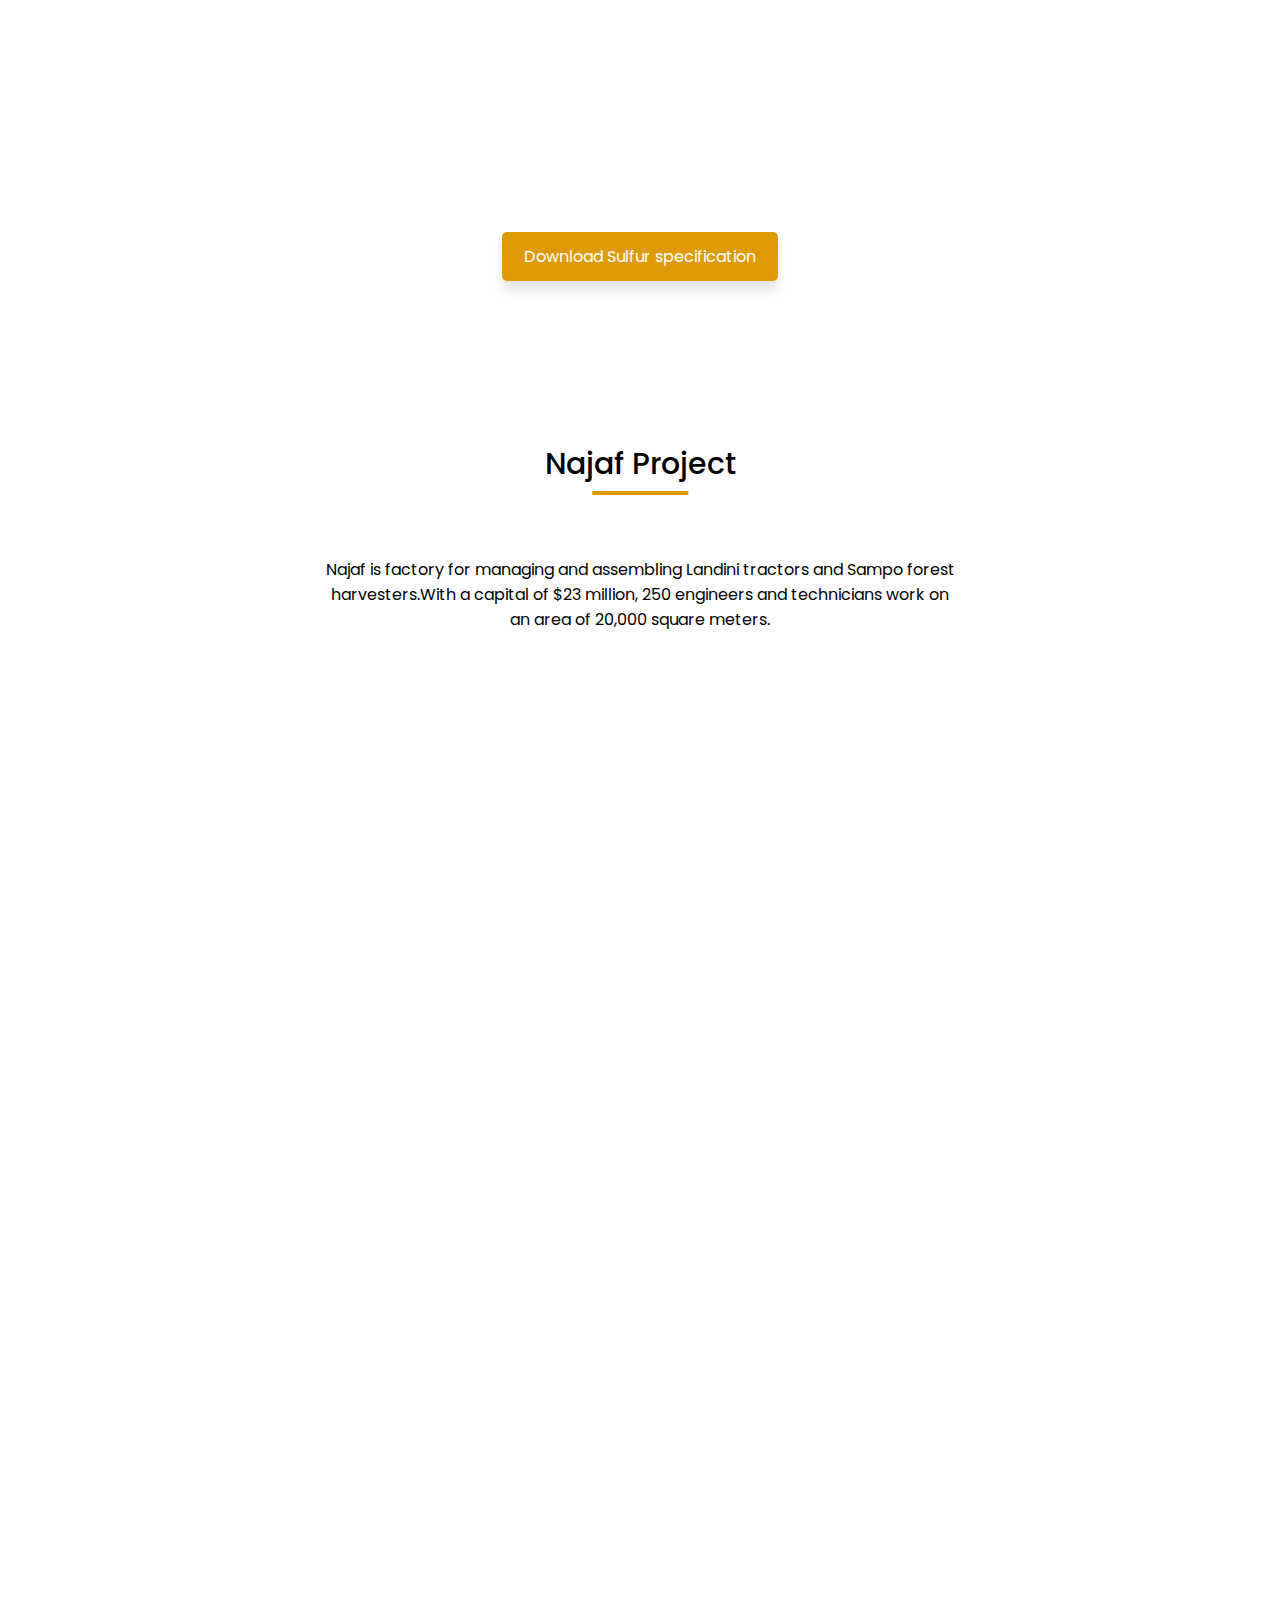
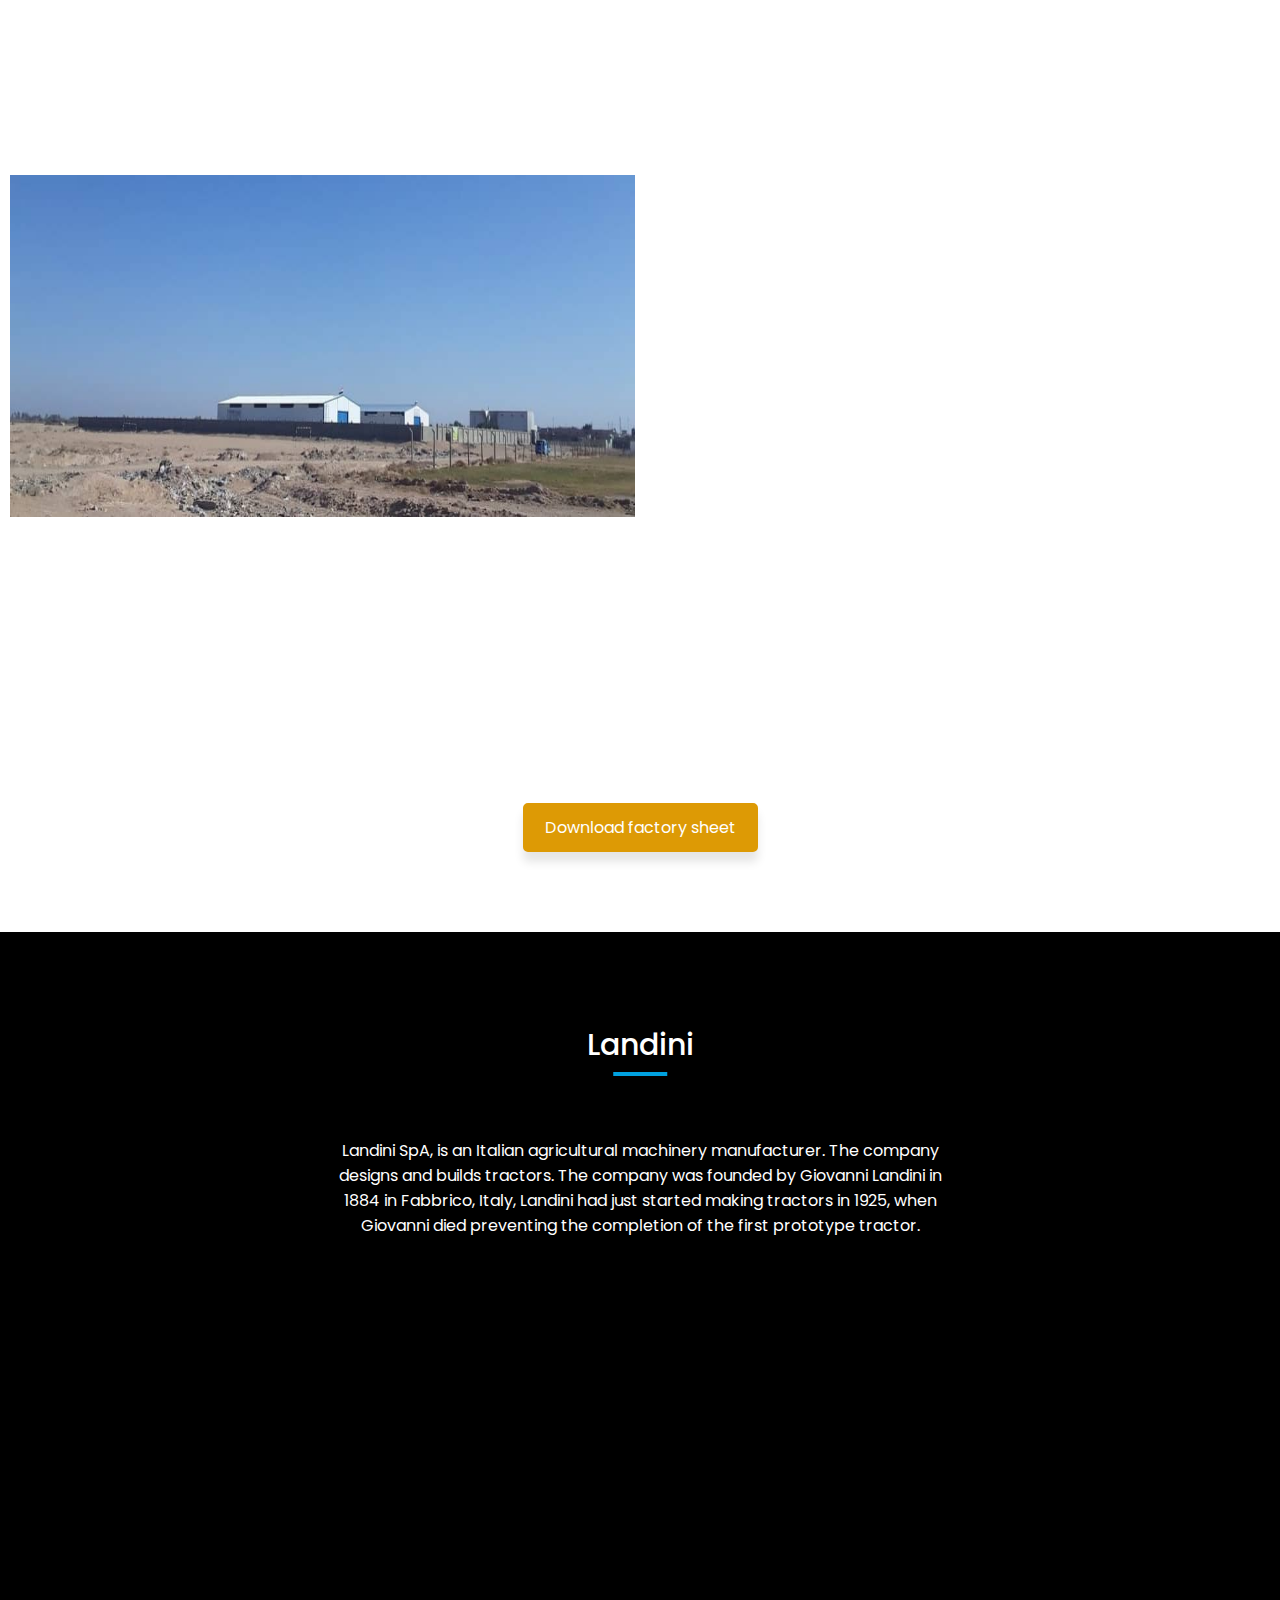
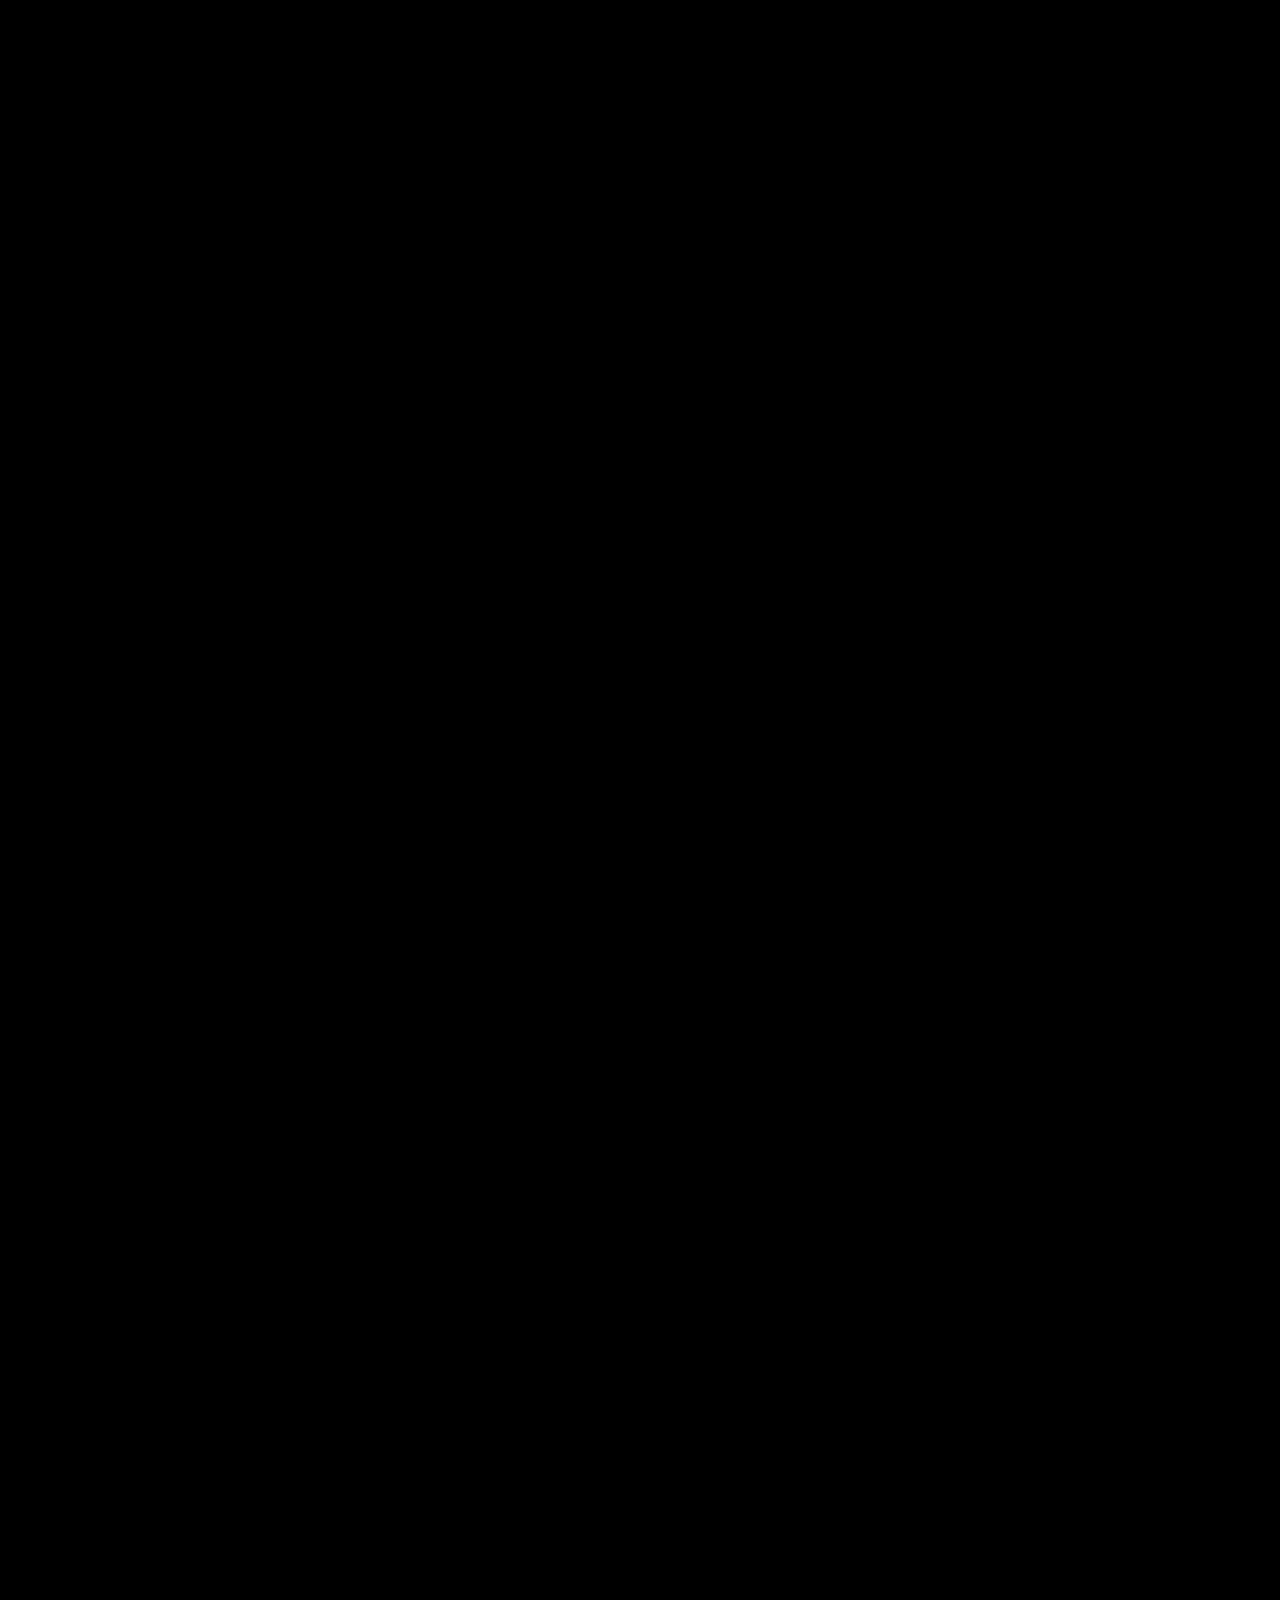
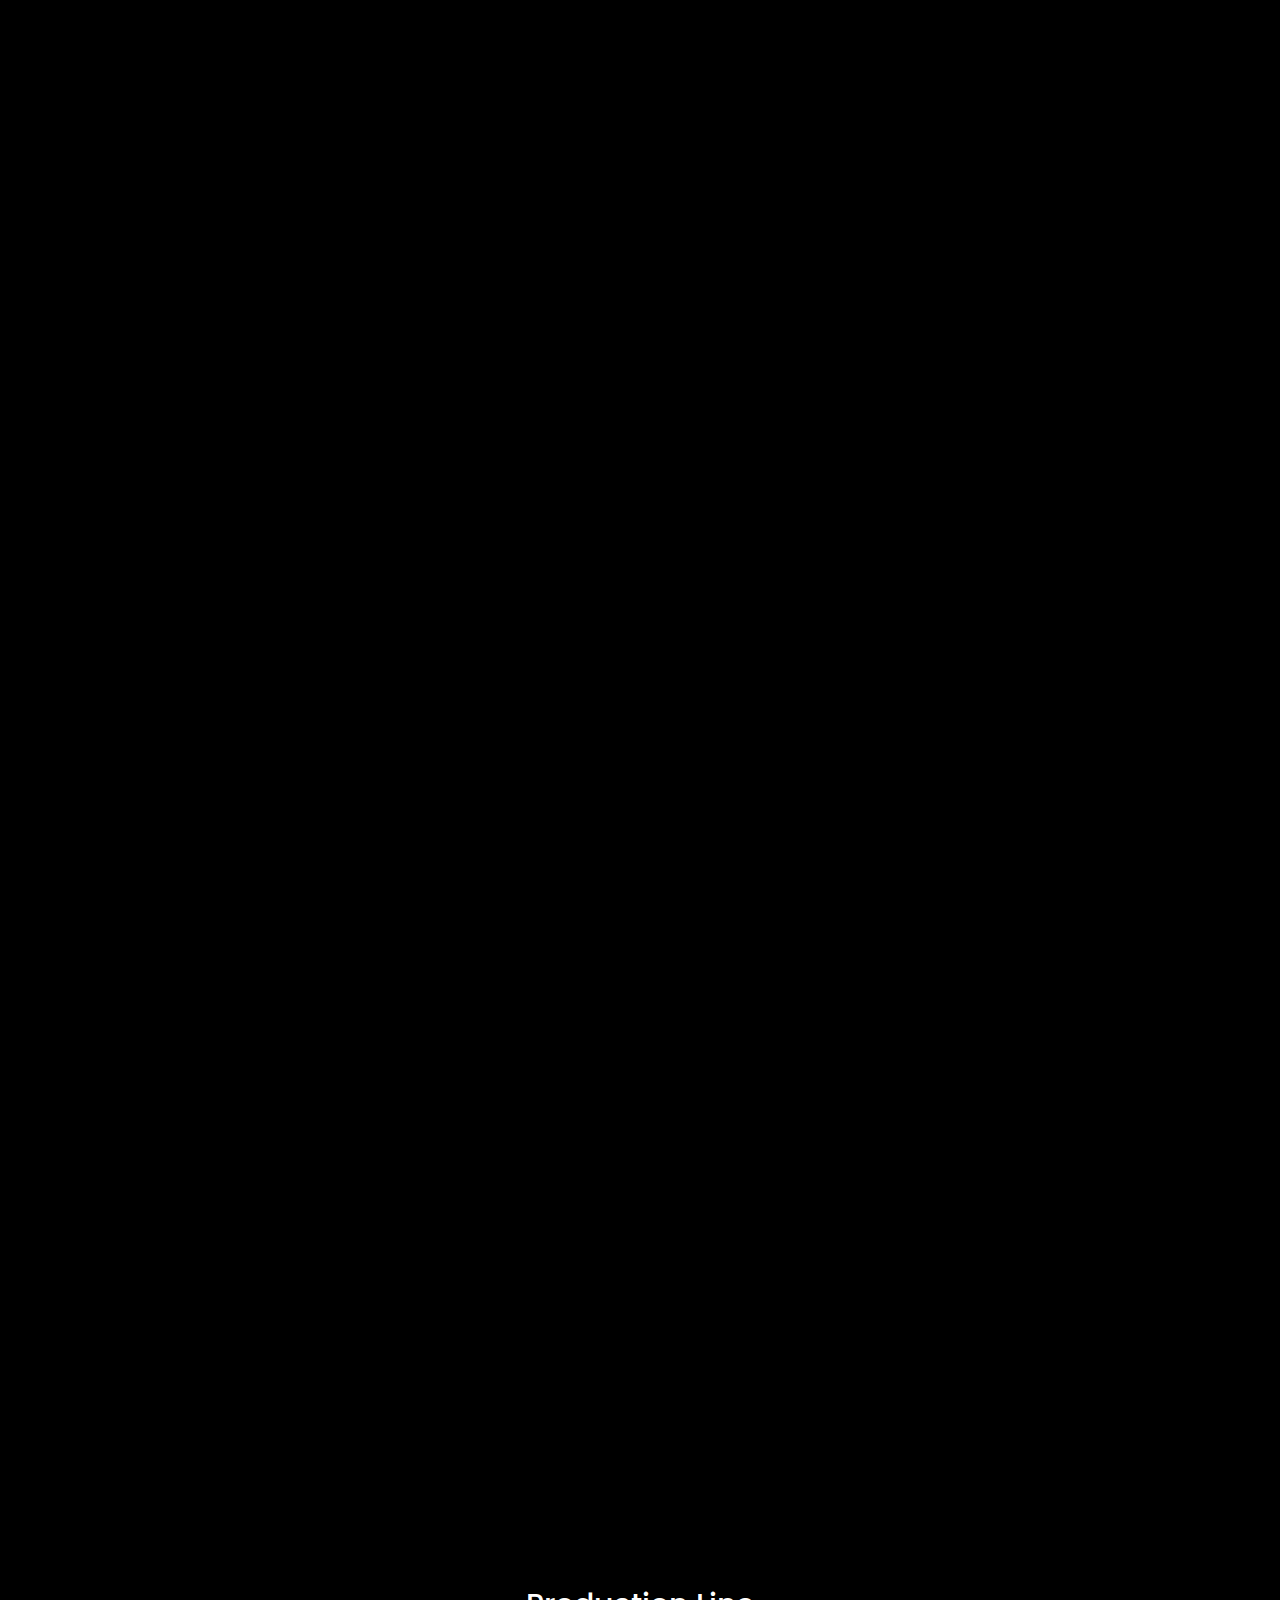
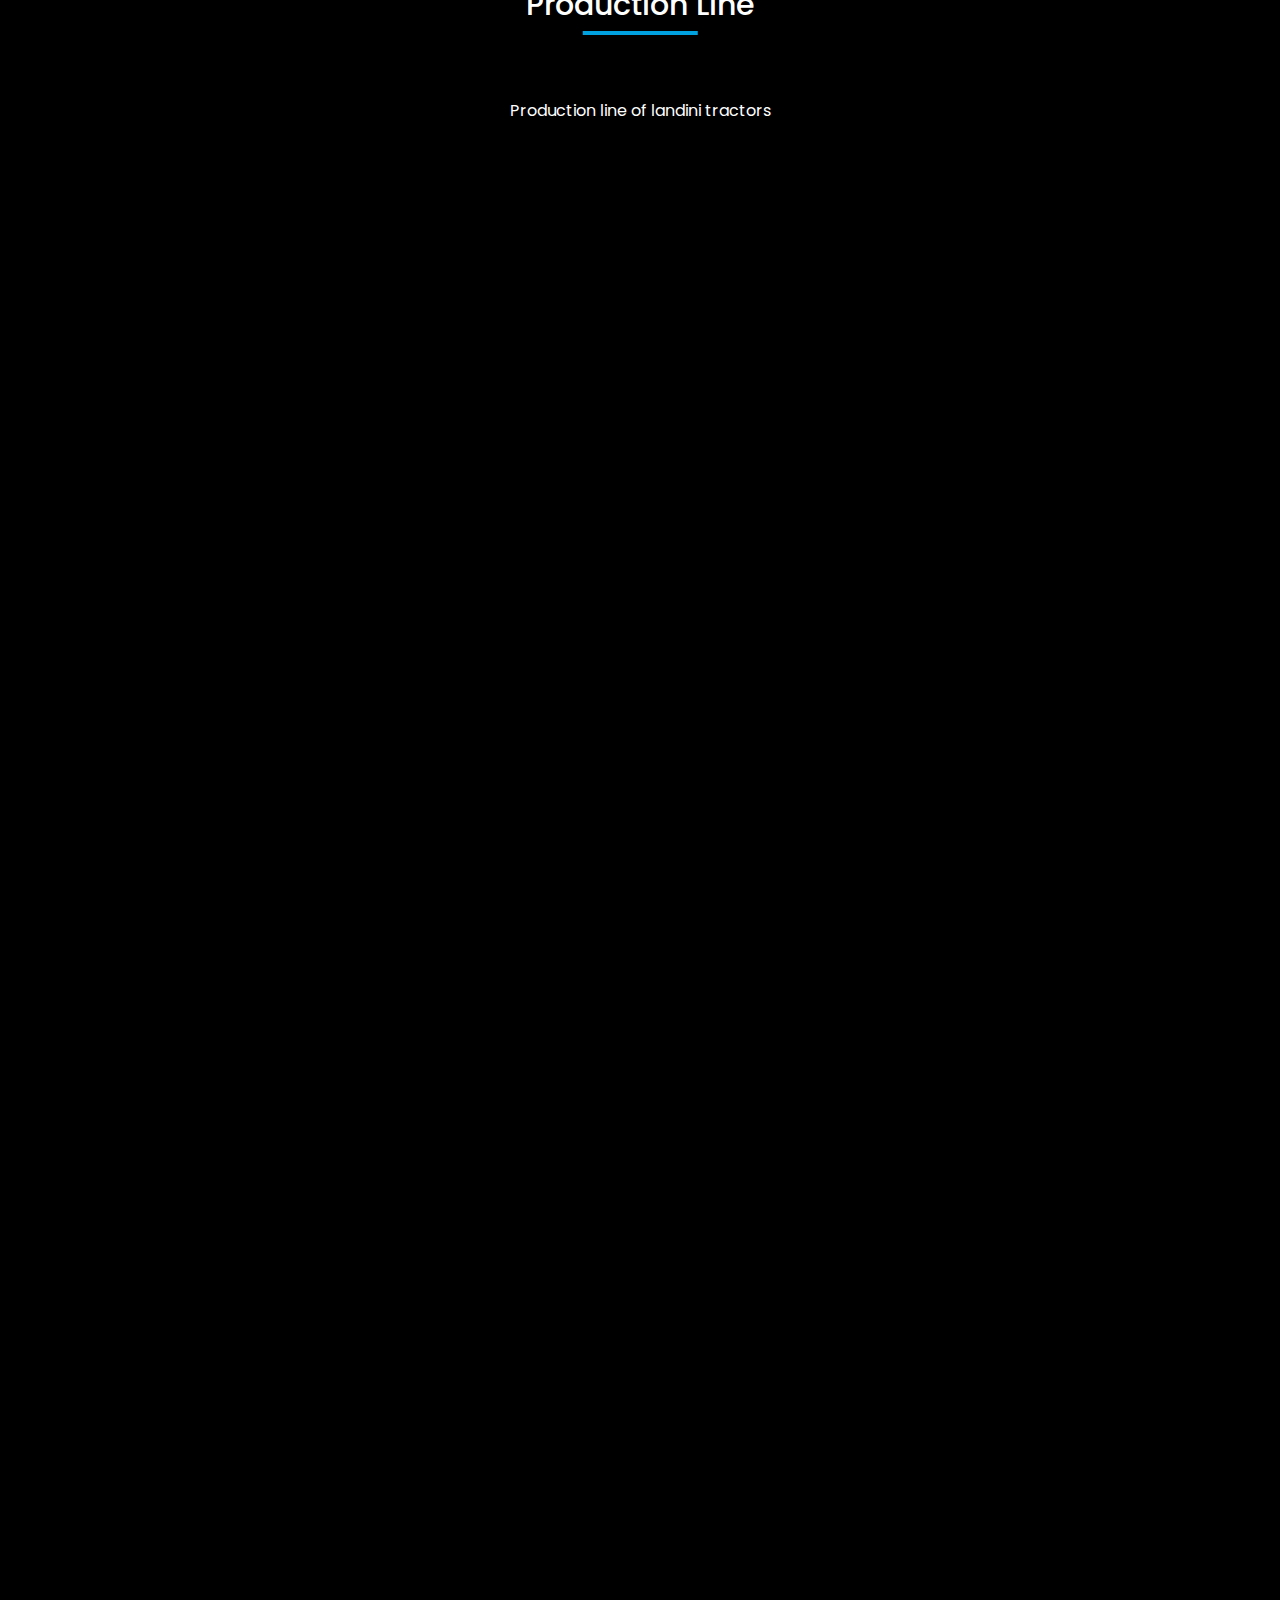
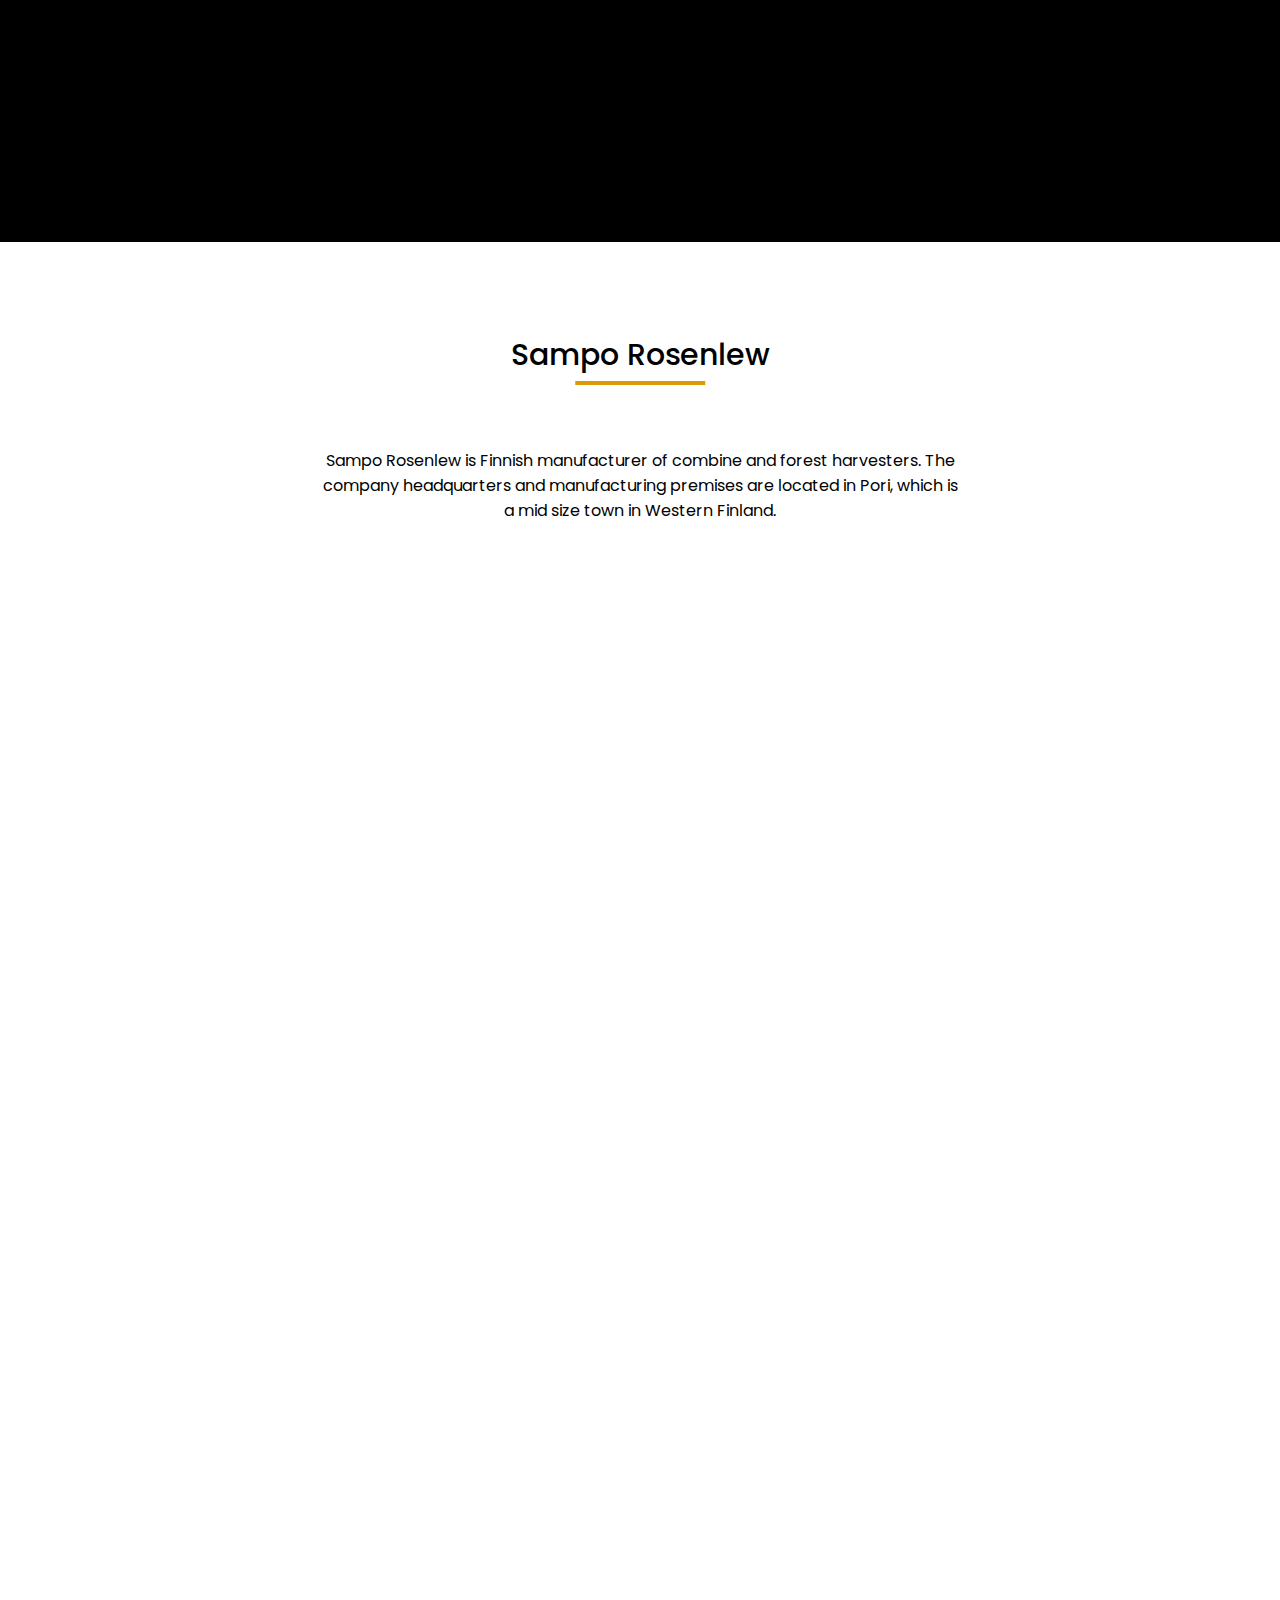
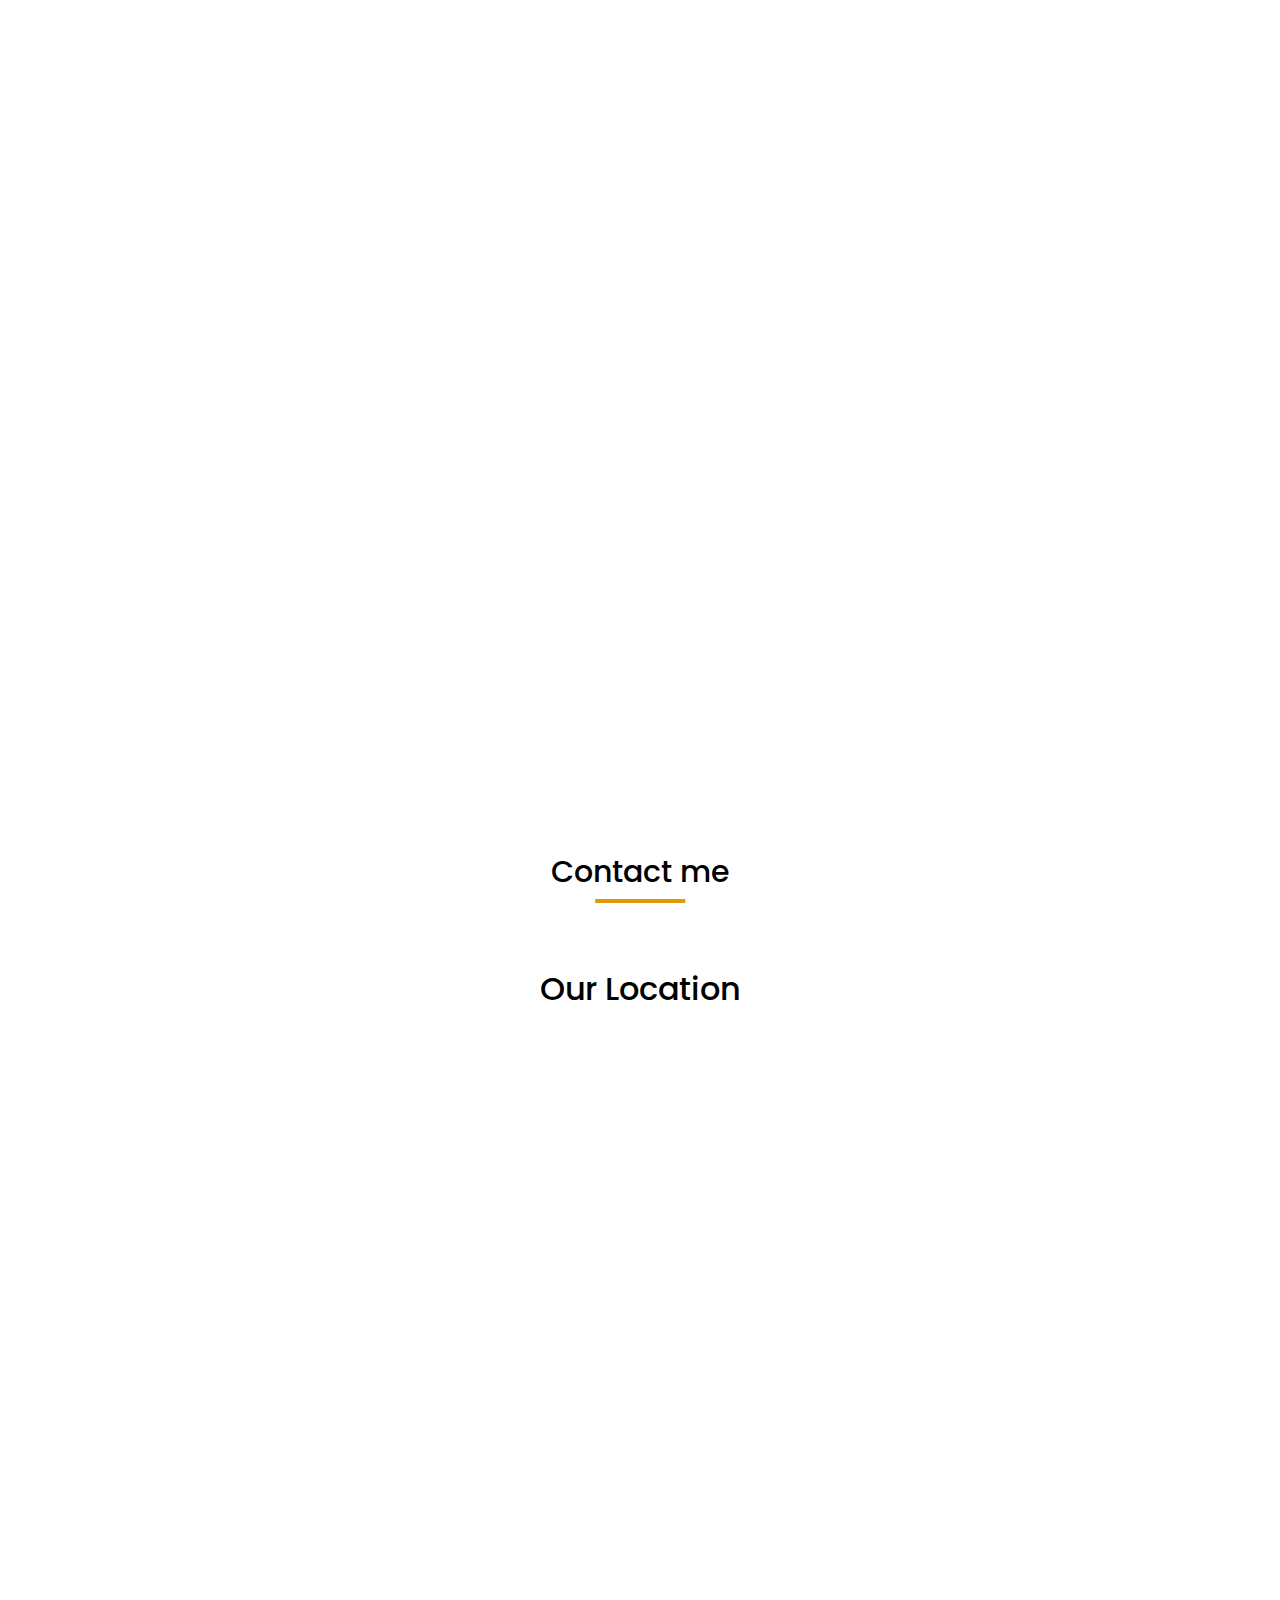
==== commit 8f4c5a7d: "fixed grid najaf" ====
--- a/index.html
+++ b/index.html
@@ -433,7 +433,18 @@
       </p>
 
       <div class="grid najaf">
-        <div class="grid__item">
+        <div class="grid__item tall">
+          <img
+            loading="lazy"
+            
+            width="350"
+            height="500"
+            src="./images/hindi1.jpg"
+            alt="najaf"
+          />
+        </div>
+        <div class="grid__item">
+
           <img
             loading="lazy"
             width="512"
@@ -516,15 +527,7 @@
             alt="najaf"
           />
         </div>
-        <div class="grid__item tall">
-          <img
-            loading="lazy"
-            width="188"
-            height="500"
-            src="./images/hindi1.jfif"
-            alt="najaf"
-          />
-        </div>
+        
       </div>
       <a
         target="__blank"
--- a/styles.css
+++ b/styles.css
@@ -589,6 +589,10 @@
 @media only screen and (max-width: 550px) {
   .grid {
     grid-template-columns: 1fr;
+  }
+  .grid.najaf{
+    display: flex;
+    flex-direction: column;
   }
  
 }
